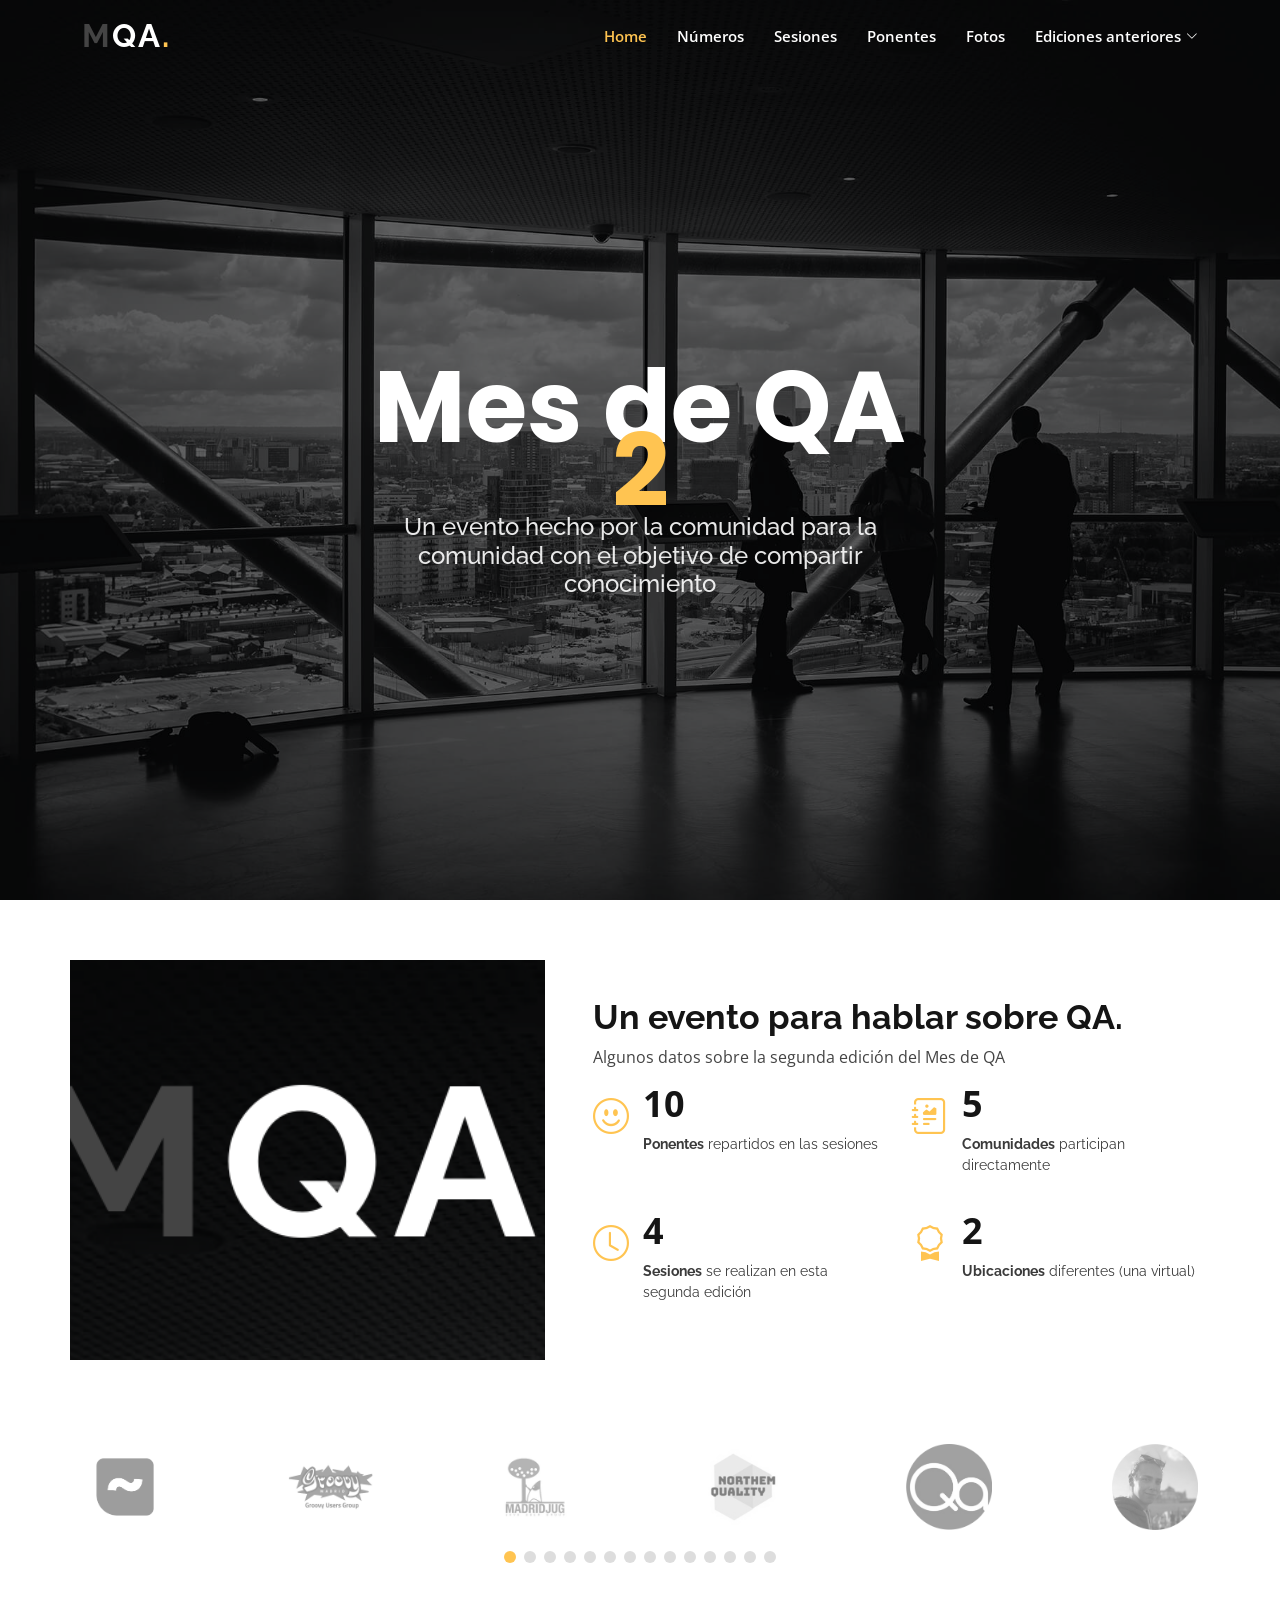
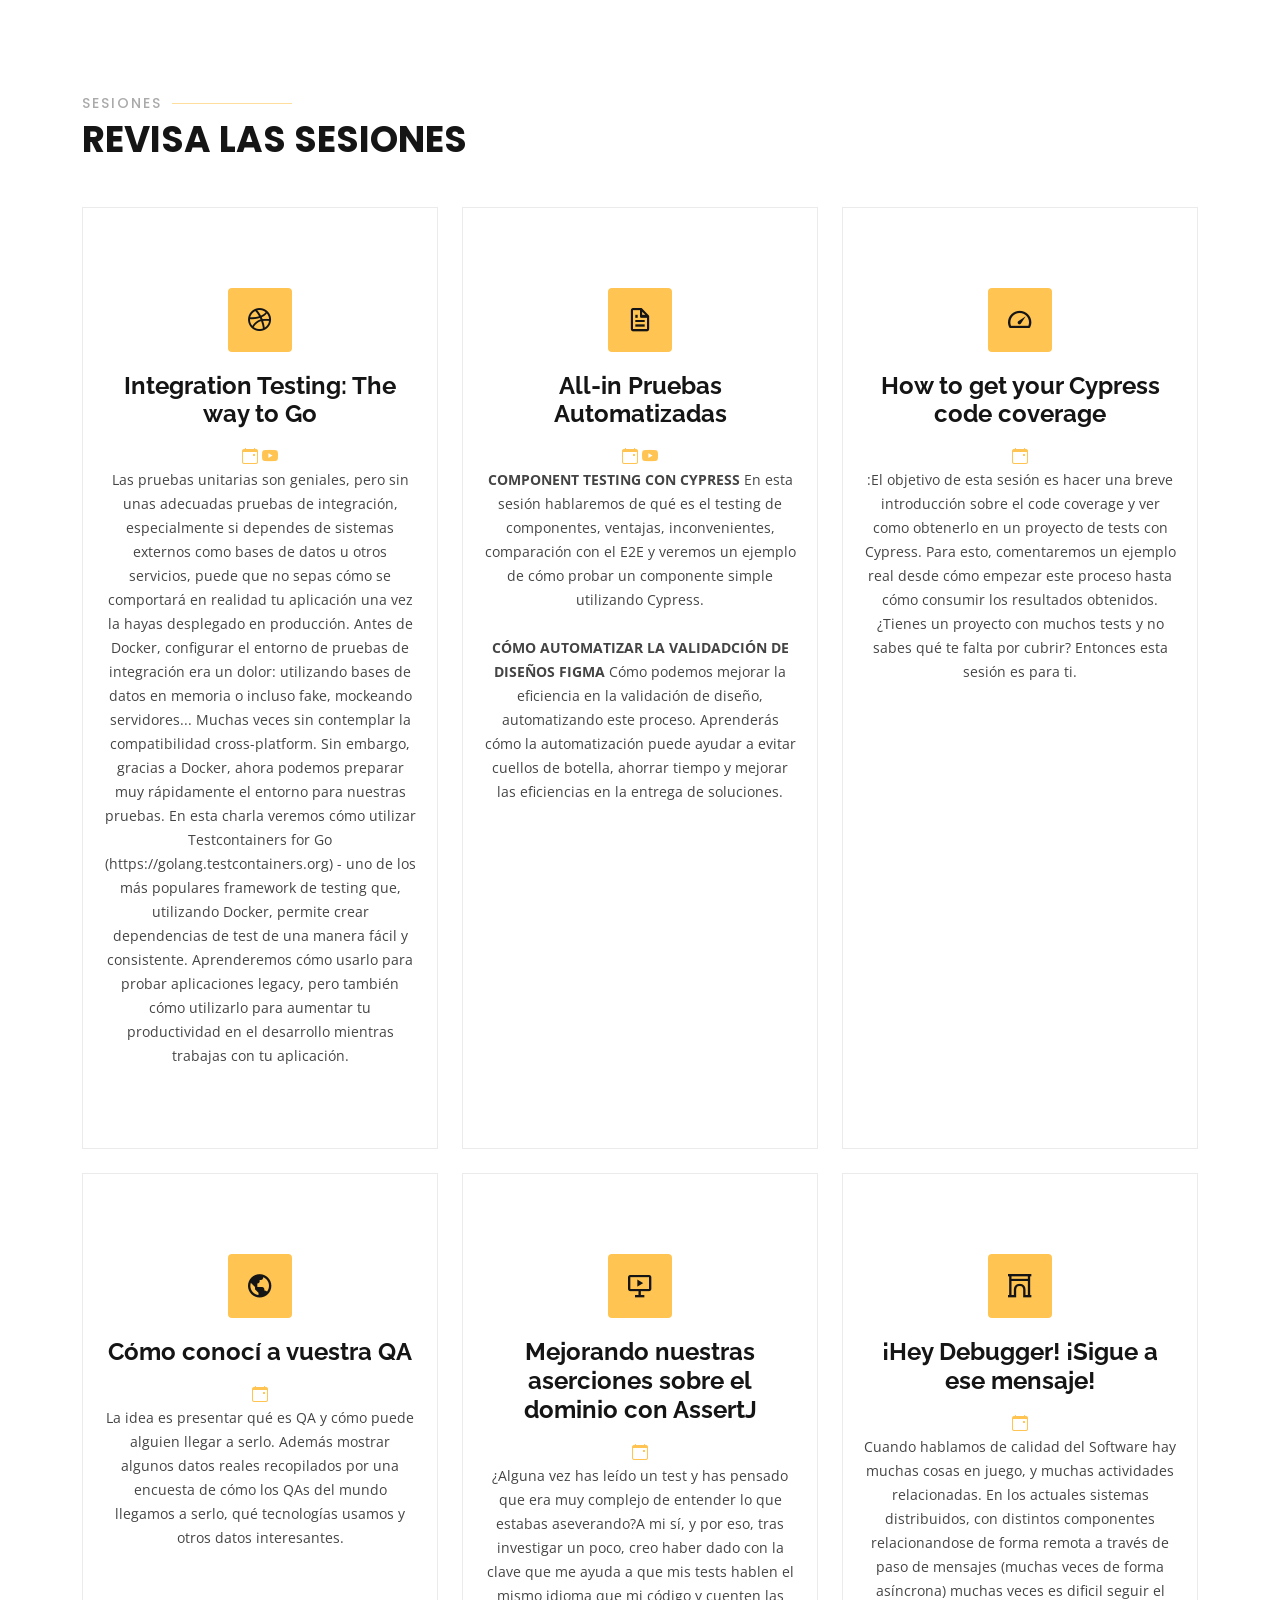
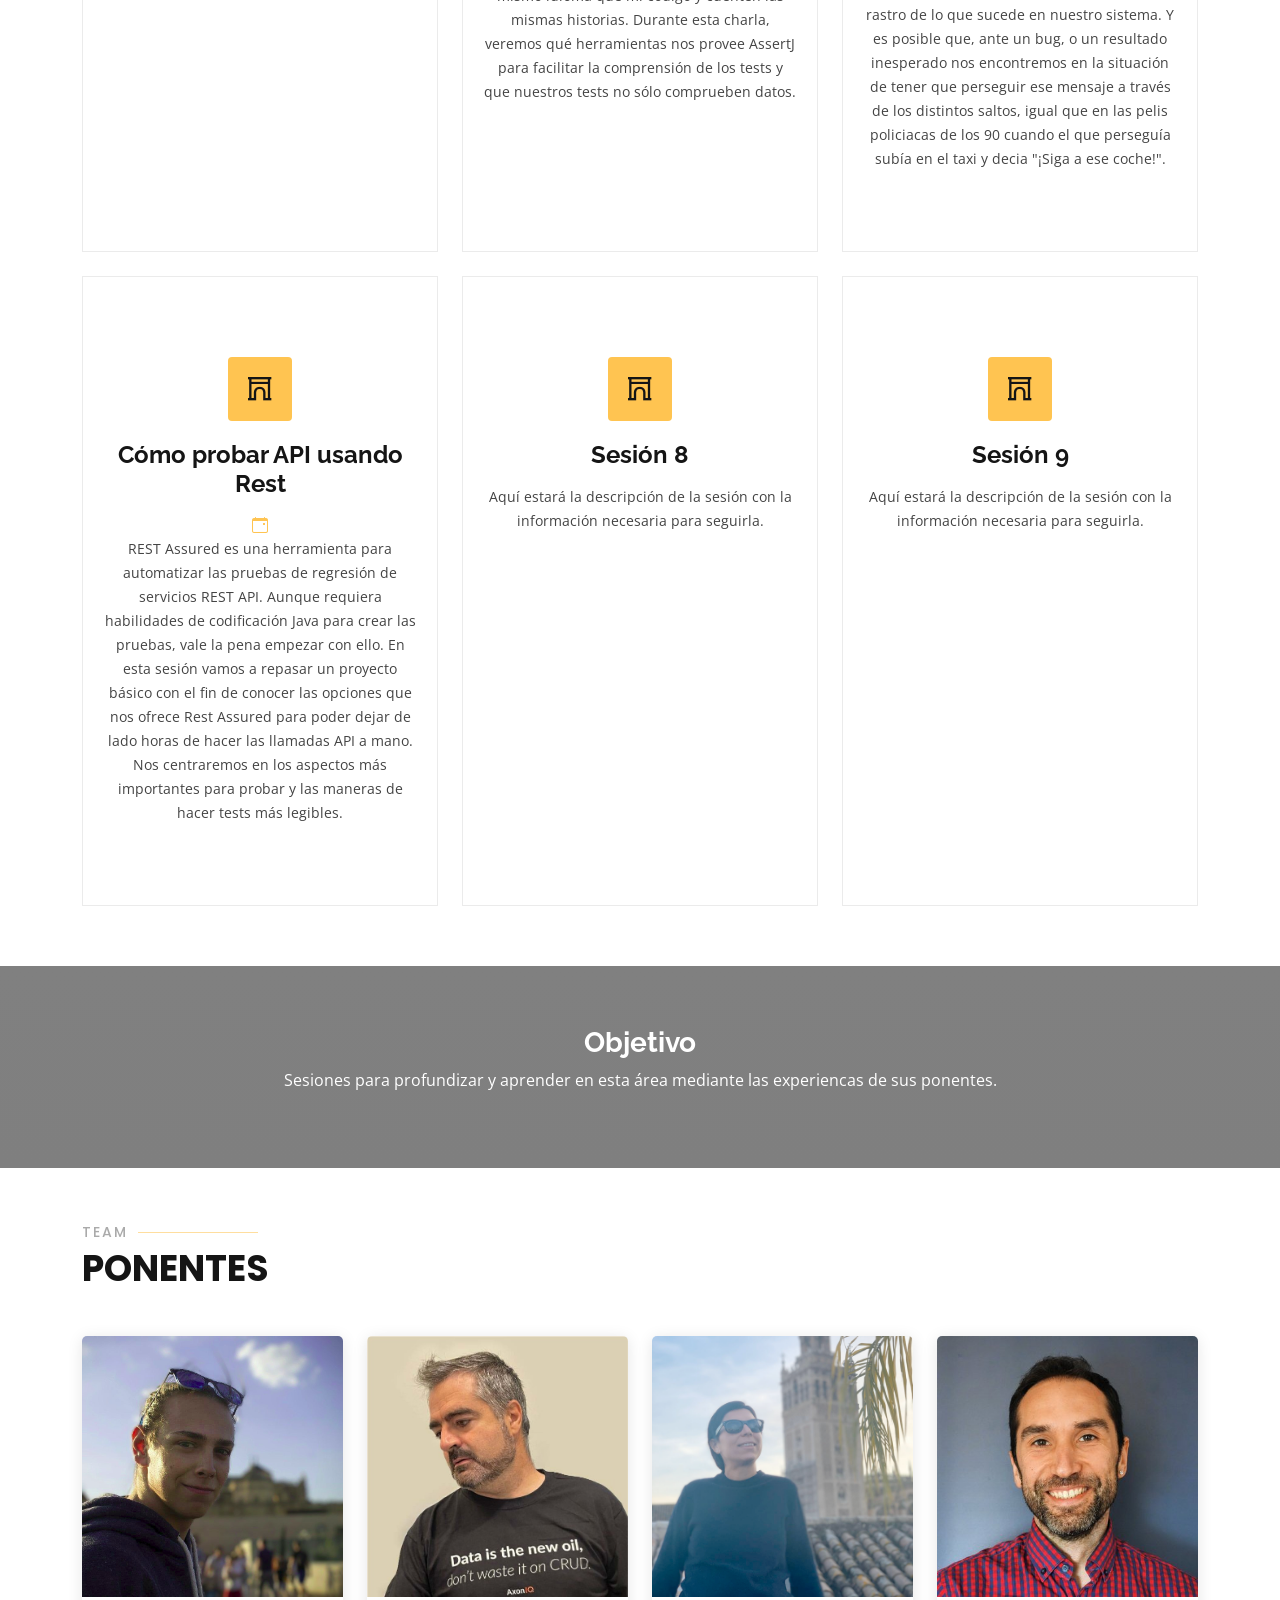
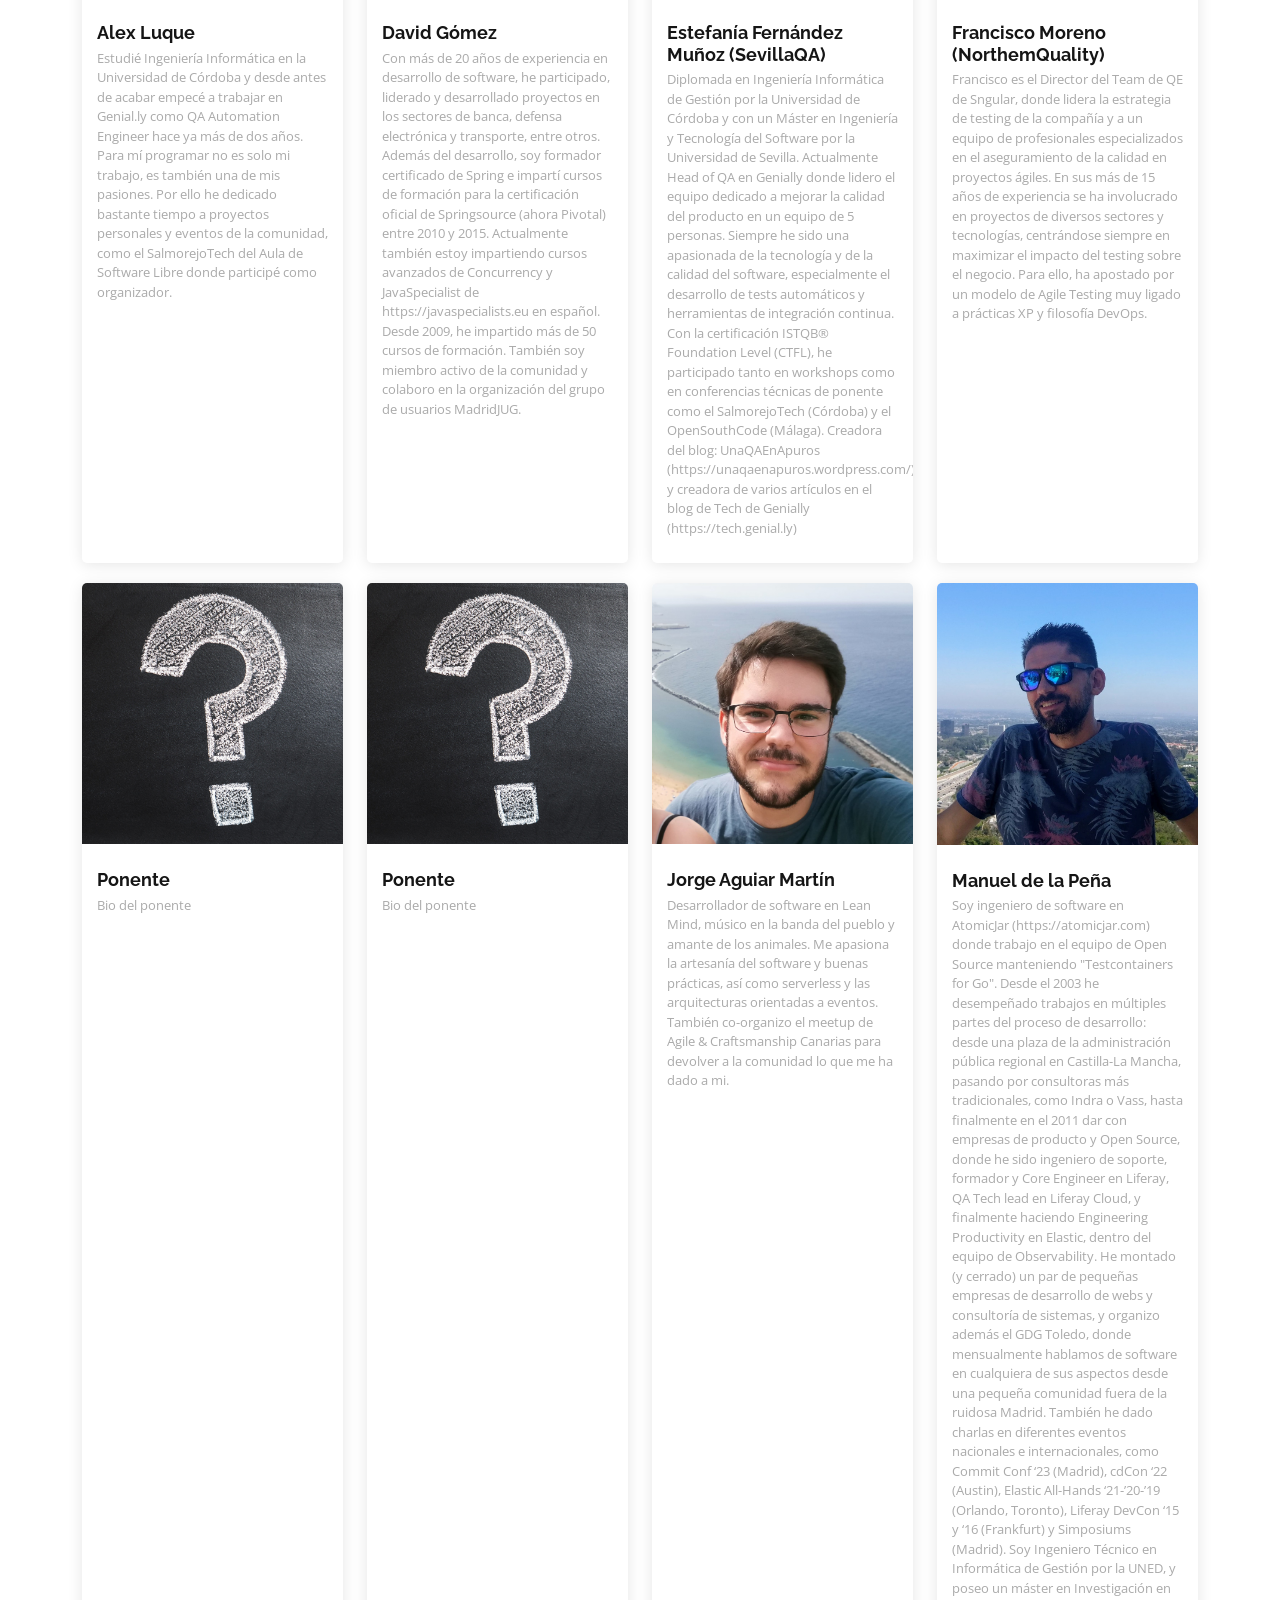
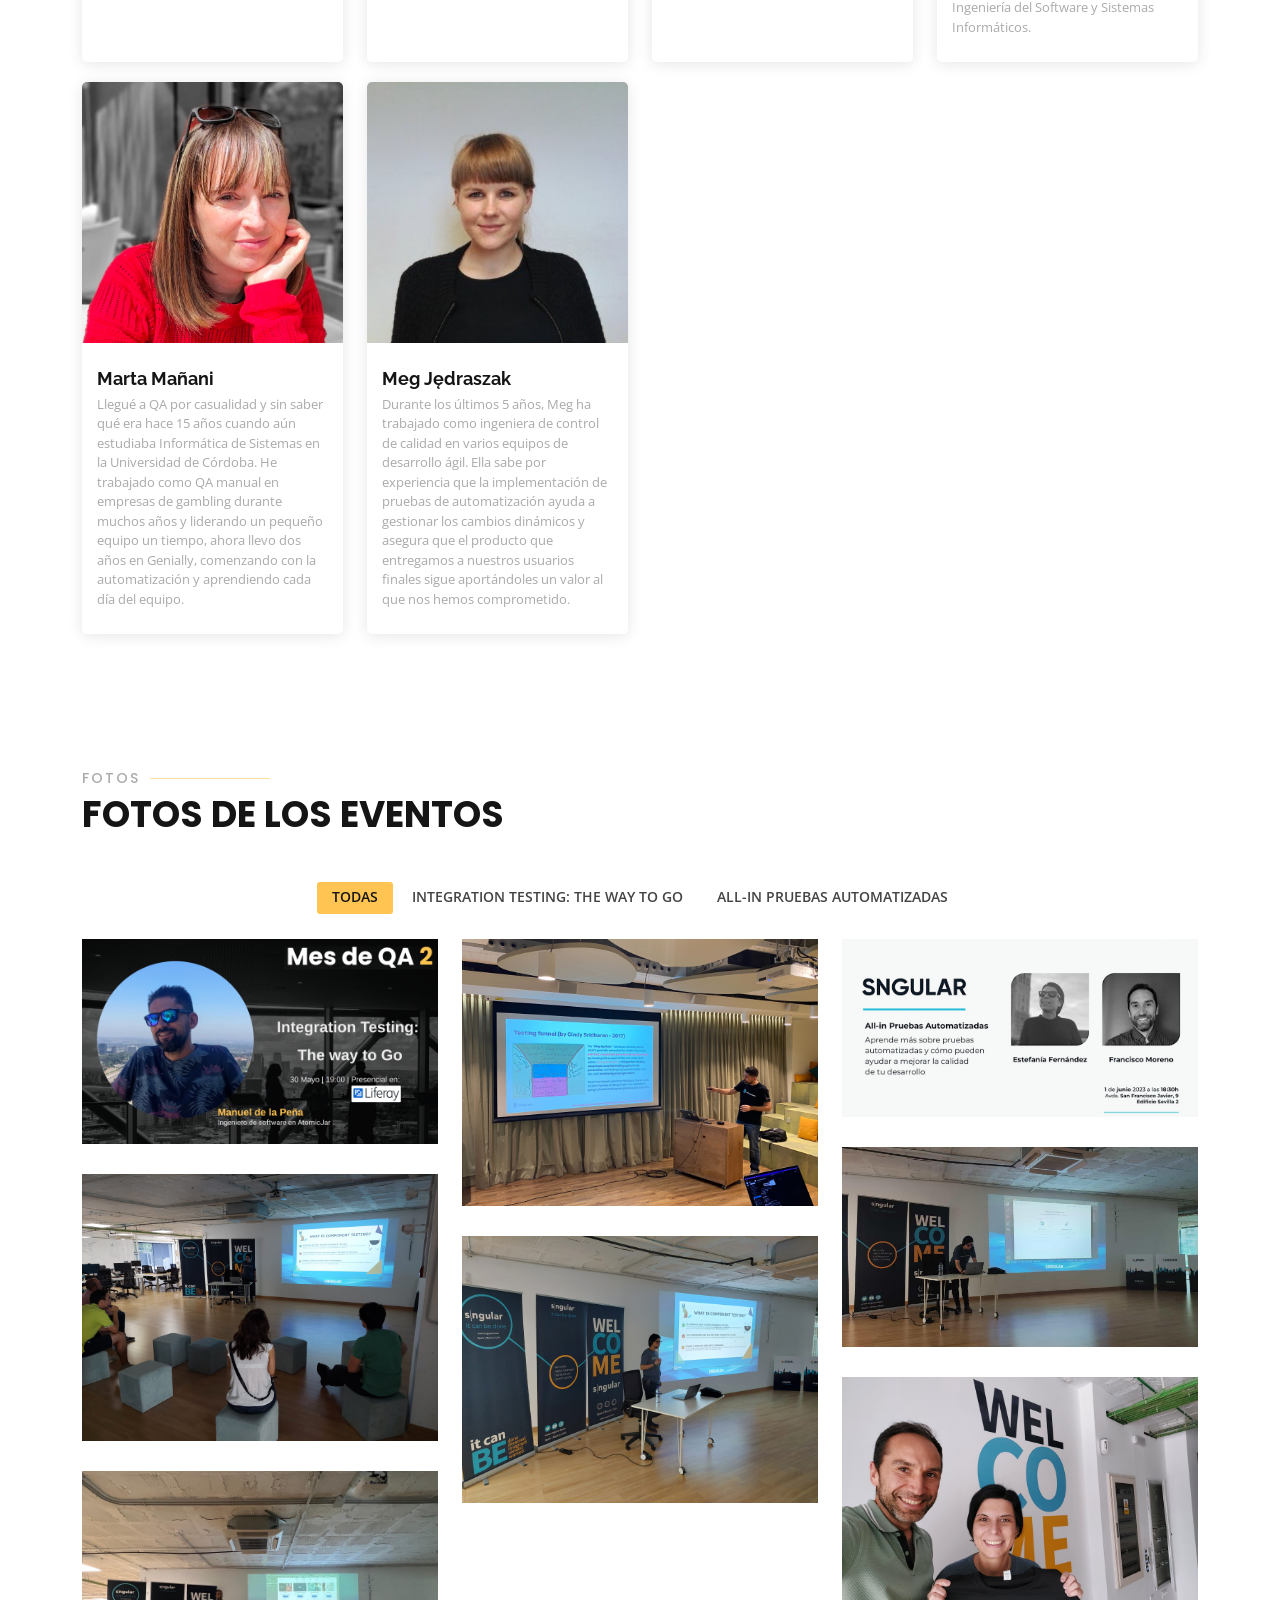
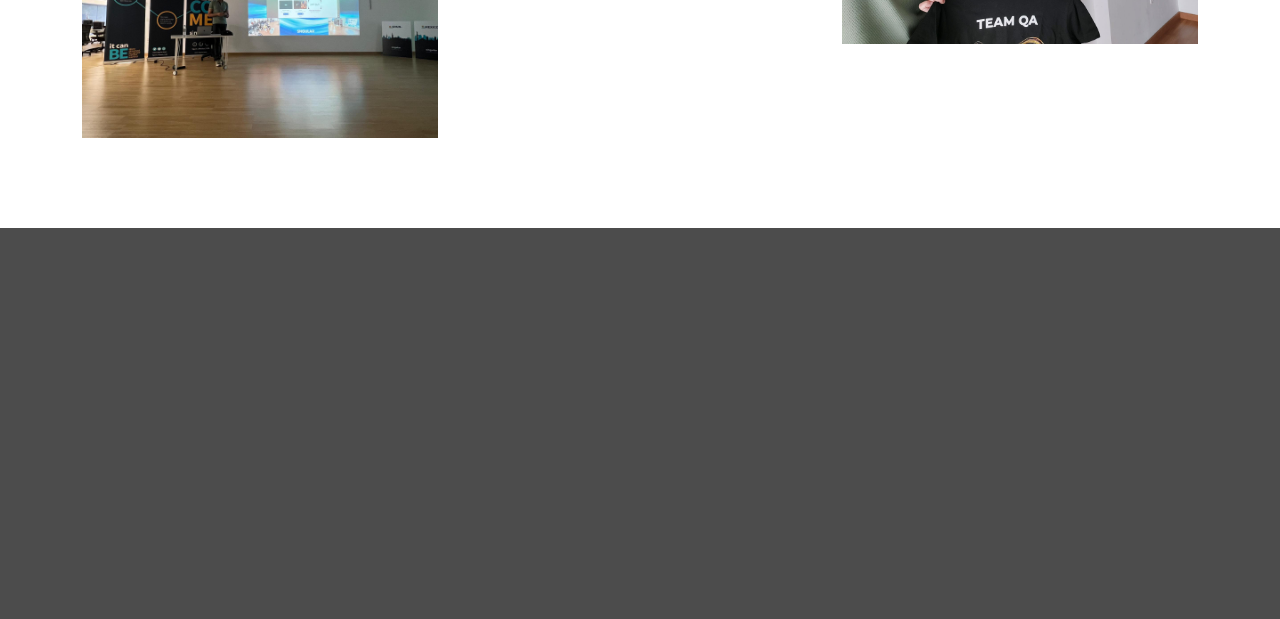
==== index.html @ ea56a0d0 "Actualizar sesión Meg" ====
<!DOCTYPE html>
<html lang="en">

<head>
  <meta charset="utf-8">
  <meta content="width=device-width, initial-scale=1.0" name="viewport">

  <title>Mes de QA - 2 edición</title>
  <meta content="" name="description">
  <meta content="" name="keywords">

  <!-- Favicons -->
  <link href="assets/img/favicon.png" rel="icon">
  <link href="assets/img/apple-touch-icon.png" rel="apple-touch-icon">

  <!-- Google Fonts -->
  <link href="https://fonts.googleapis.com/css?family=Open+Sans:300,300i,400,400i,600,600i,700,700i|Raleway:300,300i,400,400i,500,500i,600,600i,700,700i|Poppins:300,300i,400,400i,500,500i,600,600i,700,700i" rel="stylesheet">

  <!-- Vendor CSS Files -->
  <link href="assets/vendor/aos/aos.css" rel="stylesheet">
  <link href="assets/vendor/bootstrap/css/bootstrap.min.css" rel="stylesheet">
  <link href="assets/vendor/bootstrap-icons/bootstrap-icons.css" rel="stylesheet">
  <link href="assets/vendor/boxicons/css/boxicons.min.css" rel="stylesheet">
  <link href="assets/vendor/glightbox/css/glightbox.min.css" rel="stylesheet">
  <link href="assets/vendor/remixicon/remixicon.css" rel="stylesheet">
  <link href="assets/vendor/swiper/swiper-bundle.min.css" rel="stylesheet">

  <!-- Template Main CSS File -->
  <link href="assets/css/style.css" rel="stylesheet">

  <!-- =======================================================
  * Template Name: Gp
  * Updated: Mar 10 2023 with Bootstrap v5.2.3
  * Template URL: https://bootstrapmade.com/gp-free-multipurpose-html-bootstrap-template/
  * Author: BootstrapMade.com
  * License: https://bootstrapmade.com/license/
  ======================================================== -->
</head>

<body>

  <!-- ======= Header ======= -->
  <header id="header" class="fixed-top ">
    <div class="container d-flex align-items-center justify-content-lg-between">

      <h1 class="logo me-auto me-lg-0">m<a href="index.html">QA<span>.</span></a></h1>
      <!-- Uncomment below if you prefer to use an image logo -->
      <!-- <a href="index.html" class="logo me-auto me-lg-0"><img src="assets/img/logo.png" alt="" class="img-fluid"></a>-->

      <nav id="navbar" class="navbar order-last order-lg-0">
        <ul>
          <li><a class="nav-link scrollto active" href="#hero">Home</a></li>
          <li><a class="nav-link scrollto" href="#counts">Números</a></li>
          <li><a class="nav-link scrollto" href="#services">Sesiones</a></li>
          <li><a class="nav-link scrollto" href="#team">Ponentes</a></li>
          <li><a class="nav-link scrollto " href="#portfolio">Fotos</a></li>
          <li class="dropdown"><a href="#"><span>Ediciones anteriores</span> <i class="bi bi-chevron-down"></i></a>
            <ul>
              <li><a href="https://lugspain.github.io/mesdeqa/ediciones/2022/index.html">2022</a></li>
            </ul>
          </li>
        </ul>
        <i class="bi bi-list mobile-nav-toggle"></i>
      </nav><!-- .navbar -->

    </div>
  </header><!-- End Header -->

  <!-- ======= Hero Section ======= -->
  <section id="hero" class="d-flex align-items-center justify-content-center">
    <div class="container" data-aos="fade-up">

      <div class="row justify-content-center" data-aos="fade-up" data-aos-delay="150">
        <div class="col-xl-6 col-lg-8">
          <h1>Mes de QA<span> 2</span></h1>
          <h2>Un evento hecho por la comunidad para la comunidad con el objetivo de compartir conocimiento</h2>
        </div>
      </div>

    </div>
  </section><!-- End Hero -->

  <main id="main">

    <!-- ======= About Section ======= -->
   
    <!-- ======= Counts Section ======= -->
    <section id="counts" class="counts">
      <div class="container" data-aos="fade-up">

        <div class="row no-gutters">
          <div class="image col-xl-5 d-flex align-items-stretch justify-content-center justify-content-lg-start" data-aos="fade-right" data-aos-delay="100"></div>
          <div class="col-xl-7 ps-0 ps-lg-5 pe-lg-1 d-flex align-items-stretch" data-aos="fade-left" data-aos-delay="100">
            <div class="content d-flex flex-column justify-content-center">
              <h3>Un evento para hablar sobre QA.</h3>
              <p>
                Algunos datos sobre la segunda edición del Mes de QA
              </p>
              <div class="row">
                <div class="col-md-6 d-md-flex align-items-md-stretch">
                  <div class="count-box">
                    <i class="bi bi-emoji-smile"></i>
                    <span data-purecounter-start="0" data-purecounter-end="10" data-purecounter-duration="2" class="purecounter"></span>
                    <p><strong>Ponentes</strong> repartidos en las sesiones</p>
                  </div>
                </div>

                <div class="col-md-6 d-md-flex align-items-md-stretch">
                  <div class="count-box">
                    <i class="bi bi-journal-richtext"></i>
                    <span data-purecounter-start="0" data-purecounter-end="5" data-purecounter-duration="2" class="purecounter"></span>
                    <p><strong>Comunidades</strong> participan directamente</p>
                  </div>
                </div>

                <div class="col-md-6 d-md-flex align-items-md-stretch">
                  <div class="count-box">
                    <i class="bi bi-clock"></i>
                    <span data-purecounter-start="0" data-purecounter-end="9" data-purecounter-duration="4" class="purecounter"></span>
                    <p><strong>Sesiones</strong> se realizan en esta segunda edición</p>
                  </div>
                </div>

                <div class="col-md-6 d-md-flex align-items-md-stretch">
                  <div class="count-box">
                    <i class="bi bi-award"></i>
                    <span data-purecounter-start="0" data-purecounter-end="4" data-purecounter-duration="4" class="purecounter"></span>
                    <p><strong>Ubicaciones</strong> diferentes (una virtual)</p>
                  </div>
                </div>
              </div>
            </div><!-- End .content-->
          </div>
        </div>

      </div>
    </section><!-- End Counts Section -->
    
    <!-- End About Section -->

    <!-- ======= Clients Section ======= -->
    <section id="clients" class="clients">
      <div class="container" data-aos="zoom-in">

        <div class="clients-slider swiper">
          <div class="swiper-wrapper align-items-center">
            <div class="swiper-slide"><img src="assets/img/clients/LUGSpain_Icon.png" class="img-fluid" alt="LUGSpain"></div>
            <div class="swiper-slide"><img src="assets/img/clients/MadridGUG.png" class="img-fluid" alt=""></div>
            <div class="swiper-slide"><img src="assets/img/clients/MadridJUG.png" class="img-fluid" alt=""></div>
            <div class="swiper-slide"><img src="assets/img/clients/NQ.png" class="img-fluid" alt=""></div>
            <div class="swiper-slide"><img src="assets/img/clients/SevillaQA.png" class="img-fluid" alt=""></div>
            <div class="swiper-slide"><img src="assets/img/clients/Alex.png" class="img-fluid" alt=""></div>
            <div class="swiper-slide"><img src="assets/img/clients/David_gomez.png" class="img-fluid" alt=""></div>
            <div class="swiper-slide"><img src="assets/img/clients/Interrogante.png" class="img-fluid" alt=""></div>
            <div class="swiper-slide"><img src="assets/img/clients/Estefania.png" class="img-fluid" alt=""></div>
            <div class="swiper-slide"><img src="assets/img/clients/fran.png" class="img-fluid" alt=""></div>
            <div class="swiper-slide"><img src="assets/img/clients/jorge_aguiar.png" class="img-fluid" alt=""></div>
            <div class="swiper-slide"><img src="assets/img/clients/Manu2.png" class="img-fluid" alt=""></div>
            <div class="swiper-slide"><img src="assets/img/clients/Marta.png" class="img-fluid" alt=""></div>
            <div class="swiper-slide"><img src="assets/img/clients/Meg.png" class="img-fluid" alt=""></div>
          </div>
          <div class="swiper-pagination"></div>
        </div>

      </div>
    </section><!-- End Clients Section -->

    <!-- ======= Services Section ======= -->
    <section id="services" class="services">
      <div class="container" data-aos="fade-up">

        <div class="section-title">
          <h2>Sesiones</h2>
          <p>Revisa las sesiones</p>
        </div>

        <div class="row">
          <div class="col-lg-4 col-md-6 d-flex align-items-stretch" data-aos="zoom-in" data-aos-delay="100">
            <div class="icon-box">
              <div class="icon"><i class="bx bxl-dribbble"></i></div>
              <h4><a href="https://www.youtube.com/watch?v=CM7bVdmi0_0">Integration Testing: The way to Go</a></h4>
              <div >
                <a href="https://www.meetup.com/es/liferay-spain-user-group/events/293726062/"><i class="bi bi-calendar-event"></i></a>
                <a href="https://www.youtube.com/watch?v=CM7bVdmi0_0"><i class="bi bi-youtube"></i></a>
              </div>
              <p>Las pruebas unitarias son geniales, pero sin unas adecuadas pruebas de integración, especialmente si dependes de sistemas externos como bases de datos u otros servicios, puede que no sepas cómo se comportará en realidad tu aplicación una vez la hayas desplegado en producción.

                Antes de Docker, configurar el entorno de pruebas de integración era un dolor: utilizando bases de datos en memoria o incluso fake, mockeando servidores... Muchas veces sin contemplar la compatibilidad cross-platform. Sin embargo, gracias a Docker, ahora podemos preparar muy rápidamente el entorno para nuestras pruebas.
                
                En esta charla veremos cómo utilizar Testcontainers for Go (https://golang.testcontainers.org) - uno de los más populares framework de testing que, utilizando Docker, permite crear dependencias de test de una manera fácil y consistente. Aprenderemos cómo usarlo para probar aplicaciones legacy, pero también cómo utilizarlo para aumentar tu productividad en el desarrollo mientras trabajas con tu aplicación.</p>
            </div>
          </div>

          <div class="col-lg-4 col-md-6 d-flex align-items-stretch mt-4 mt-md-0" data-aos="zoom-in" data-aos-delay="200">
            <div class="icon-box">
              <div class="icon"><i class="bx bx-file"></i></div>
              <h4><a href="https://www.eventbrite.es/e/entradas-all-in-pruebas-automatizadas-638552396407">All-in Pruebas Automatizadas</a></h4>
              <div >
                <a href="https://www.eventbrite.es/e/entradas-all-in-pruebas-automatizadas-638552396407"><i class="bi bi-calendar-event"></i></a>
                <a href="https://www.youtube.com/watch?v=OK8i2ExZl-o"><i class="bi bi-youtube"></i></a>
              </div>
              <p><b>COMPONENT TESTING CON CYPRESS </b>
                En esta sesión hablaremos de qué es el testing de componentes, ventajas, inconvenientes, comparación con el E2E y veremos un ejemplo de cómo probar un componente simple utilizando Cypress. </p>
              <br>
              <p>
                <b>CÓMO AUTOMATIZAR LA VALIDADCIÓN DE DISEÑOS FIGMA</b>
                Cómo podemos mejorar la eficiencia en la validación de diseño, automatizando este proceso. Aprenderás cómo la automatización puede ayudar a evitar cuellos de botella, ahorrar tiempo y mejorar las eficiencias en la entrega de soluciones.
              </p>
            </div>
          </div>

          <div class="col-lg-4 col-md-6 d-flex align-items-stretch mt-4 mt-lg-0" data-aos="zoom-in" data-aos-delay="300">
            <div class="icon-box">
              <div class="icon"><i class="bx bx-tachometer"></i></div>
              <h4><a href="https://www.meetup.com/es/liferay-spain-user-group/events/293888676/">How to get your Cypress code coverage</a></h4>
              <div >
                <a href="https://www.meetup.com/es/liferay-spain-user-group/events/293888676/"><i class="bi bi-calendar-event"></i></a>
              </div>
              <p>:El objetivo de esta sesión es hacer una breve introducción sobre el code coverage y ver como obtenerlo en un proyecto de tests con Cypress. Para esto, comentaremos un ejemplo real desde cómo empezar este proceso hasta cómo consumir los resultados obtenidos.
                ¿Tienes un proyecto con muchos tests y no sabes qué te falta por cubrir? Entonces esta sesión es para ti.
                </p>
            </div>
          </div>

          <div class="col-lg-4 col-md-6 d-flex align-items-stretch mt-4" data-aos="zoom-in" data-aos-delay="100">
            <div class="icon-box">
              <div class="icon"><i class="bx bx-world"></i></div>
              <h4><a href="https://www.meetup.com/es/liferay-spain-user-group/events/293888854/">Cómo conocí a vuestra QA</a></h4>
              <div >
                <a href="https://www.meetup.com/es/liferay-spain-user-group/events/293888854/"><i class="bi bi-calendar-event"></i></a>
              </div>
              <p>La idea es presentar qué es QA y cómo puede alguien llegar a serlo. Además mostrar algunos datos reales recopilados por una encuesta de cómo los QAs del mundo llegamos a serlo, qué tecnologías usamos y otros datos interesantes.</p>
            </div>
          </div>

          <div class="col-lg-4 col-md-6 d-flex align-items-stretch mt-4" data-aos="zoom-in" data-aos-delay="200">
            <div class="icon-box">
              <div class="icon"><i class="bx bx-slideshow"></i></div>
              <h4><a href="https://www.meetup.com/madridjug/events/294012092/">Mejorando nuestras aserciones sobre el dominio con AssertJ</a></h4>
              <div >
                <a href="https://www.meetup.com/madridjug/events/294012092/"><i class="bi bi-calendar-event"></i></a>
              </div>
              <p>¿Alguna vez has leído un test y has pensado que era muy complejo de entender lo que estabas aseverando?A mi sí, y por eso, tras investigar un poco, creo haber dado con la clave que me ayuda a que mis tests hablen el mismo idioma que mi código y cuenten las mismas historias. Durante esta charla, veremos qué herramientas nos provee AssertJ para facilitar la comprensión de los tests y que nuestros tests no sólo comprueben datos.</p>
            </div>
          </div>

          <div class="col-lg-4 col-md-6 d-flex align-items-stretch mt-4" data-aos="zoom-in" data-aos-delay="300">
            <div class="icon-box">
              <div class="icon"><i class="bx bx-arch"></i></div>
              <h4><a href="https://www.meetup.com/es-ES/liferay-spain-user-group/events/294144111">¡Hey Debugger! ¡Sigue a ese mensaje!</a></h4>
              <div >
                <a href="https://www.meetup.com/es-ES/liferay-spain-user-group/events/294144111"><i class="bi bi-calendar-event"></i></a>
              </div>
              <p>Cuando hablamos de calidad del Software hay muchas cosas en juego, y muchas actividades relacionadas. En los actuales sistemas distribuidos, con distintos componentes relacionandose de forma remota a través de paso de mensajes (muchas veces de forma asíncrona) muchas veces es dificil seguir el rastro de lo que sucede en nuestro sistema. Y es posible que, ante un bug, o un resultado inesperado nos encontremos en la situación de tener que perseguir ese mensaje a través de los distintos saltos, igual que en las pelis policiacas de los 90 cuando el que perseguía subía en el taxi y decia "¡Siga a ese coche!".</p>
            </div>
          </div>

          <div class="col-lg-4 col-md-6 d-flex align-items-stretch mt-4" data-aos="zoom-in" data-aos-delay="300">
            <div class="icon-box">
              <div class="icon"><i class="bx bx-arch"></i></div>
              <h4><a href="https://www.meetup.com/es/liferay-spain-user-group/events/294144110/">Cómo probar API usando Rest</a></h4>
              <div >
                <a href="https://www.meetup.com/es/liferay-spain-user-group/events/294144110/"><i class="bi bi-calendar-event"></i></a>
              </div>
              <p>REST Assured es una herramienta para automatizar las pruebas de regresión de servicios REST API. Aunque requiera habilidades de codificación Java para crear las pruebas, vale la pena empezar con ello.
                En esta sesión vamos a repasar un proyecto básico con el fin de conocer las opciones que nos ofrece Rest Assured para poder dejar de lado horas de hacer las llamadas API a mano.
                Nos centraremos en los aspectos más importantes para probar y las maneras de hacer tests más legibles.
                </p>
            </div>
          </div>

          <div class="col-lg-4 col-md-6 d-flex align-items-stretch mt-4" data-aos="zoom-in" data-aos-delay="300">
            <div class="icon-box">
              <div class="icon"><i class="bx bx-arch"></i></div>
              <h4><a href="">Sesión 8</a></h4>
              <p>Aquí estará la descripción de la sesión con la información necesaria para seguirla.</p>
            </div>
          </div>

          <div class="col-lg-4 col-md-6 d-flex align-items-stretch mt-4" data-aos="zoom-in" data-aos-delay="300">
            <div class="icon-box">
              <div class="icon"><i class="bx bx-arch"></i></div>
              <h4><a href="">Sesión 9</a></h4>
              <p>Aquí estará la descripción de la sesión con la información necesaria para seguirla.</p>
            </div>
          </div>

        </div>

      </div>
    </section><!-- End Services Section -->

    <!-- ======= Cta Section ======= -->
    <section id="cta" class="cta">
      <div class="container" data-aos="zoom-in">

        <div class="text-center">
          <h3>Objetivo</h3>
          <p> Sesiones para profundizar y aprender en esta área mediante las experiencas de sus ponentes.</p>
        </div>

      </div>
    </section><!-- End Cta Section -->

    <!-- ======= Team Section ======= -->
    <section id="team" class="team">
      <div class="container" data-aos="fade-up">

        <div class="section-title">
          <h2>Team</h2>
          <p>Ponentes</p>
        </div>

        <div class="row">

          <div class="col-lg-3 col-md-6 d-flex align-items-stretch">
            <div class="member" data-aos="fade-up" data-aos-delay="100">
              <div class="member-img">
                <img src="assets/img/team/Alex.png" class="img-fluid" alt="">
                <div class="social">
                  <a href="https://twitter.com/Alex_Magnus_"><i class="bi bi-twitter"></i></a>
                  <a href="https://www.linkedin.com/in/malejandrolule/"><i class="bi bi-linkedin"></i></a>
                  <a href="https://github.com/AlexTheMagnus"><i class="bi bi-link"></i></a>
                </div>
              </div>
              <div class="member-info">
                <h4>Alex Luque</h4>
                <span>Estudié Ingeniería Informática en la Universidad de Córdoba y desde antes de acabar empecé a trabajar en Genial.ly como QA Automation Engineer hace ya más de dos años. Para mí programar no es solo mi trabajo, es también una de mis pasiones. Por ello he dedicado bastante tiempo a proyectos personales y eventos de la comunidad, como el SalmorejoTech del Aula de Software Libre donde participé como organizador.</span>
              </div>
            </div>
          </div>

          <div class="col-lg-3 col-md-6 d-flex align-items-stretch">
            <div class="member" data-aos="fade-up" data-aos-delay="200">
              <div class="member-img">
                <img src="assets/img/team/David_gomez.jpeg" class="img-fluid" alt="">
                <div class="social">
                  <a href="https://twitter.com/dgomezg"><i class="bi bi-twitter"></i></a>
                  <a href="https://www.linkedin.com/in/dgomezg/"><i class="bi bi-linkedin"></i></a>
                </div>
              </div>
              <div class="member-info">
                <h4>David Gómez</h4>
                <span>Con más de 20 años de experiencia en desarrollo de software, he participado, liderado y desarrollado proyectos en los sectores de banca, defensa electrónica y transporte, entre otros.

                  Además del desarrollo, soy formador certificado de Spring e impartí cursos de formación para la certificación oficial de Springsource (ahora Pivotal) entre 2010 y 2015. Actualmente también estoy impartiendo cursos avanzados de Concurrency y JavaSpecialist de https://javaspecialists.eu en español. Desde 2009, he impartido más de 50 cursos de formación. 
                  
                  También soy miembro activo de la comunidad y colaboro en la organización del grupo de usuarios MadridJUG.
                  </span>
              </div>
            </div>
          </div>

          <div class="col-lg-3 col-md-6 d-flex align-items-stretch">
            <div class="member" data-aos="fade-up" data-aos-delay="300">
              <div class="member-img">
                <img src="assets/img/team/Estefania.png" class="img-fluid" alt="">
                <div class="social">
                  <a href="https://github.com/estefafdez/"><i class="bi bi-github"></i></a>
                  <a href="https://twitter.com/estefafdez/"><i class="bi bi-twitter"></i></a>
                  <a href="https://www.linkedin.com/in/estefafdez/"><i class="bi bi-linkedin"></i></a>
                  <a href="https://estefafdez.github.io/"><i class="bi bi-link"></i></a>
                </div>
              </div>
              <div class="member-info">
                <h4>Estefanía Fernández Muñoz (SevillaQA)</h4>
                <span>Diplomada en Ingeniería Informática de Gestión por la Universidad de Córdoba y con un Máster en Ingeniería y Tecnología del Software por la Universidad de Sevilla. Actualmente Head of QA en Genially donde lidero el equipo dedicado a mejorar la calidad del producto en un equipo de 5 personas. Siempre he sido una apasionada de la tecnología y de la calidad del software, especialmente el desarrollo de tests automáticos y herramientas de integración continua. Con la certificación ISTQB® Foundation Level (CTFL), he participado tanto en workshops como en conferencias técnicas de ponente como el SalmorejoTech (Córdoba) y el OpenSouthCode (Málaga). Creadora del blog: UnaQAEnApuros (https://unaqaenapuros.wordpress.com/) y creadora de varios artículos en el blog de Tech de Genially (https://tech.genial.ly)
                </span>
              </div>
            </div>
          </div>

          <div class="col-lg-3 col-md-6 d-flex align-items-stretch">
            <div class="member" data-aos="fade-up" data-aos-delay="400">
              <div class="member-img">
                <img src="assets/img/team/fran.jpg" class="img-fluid" alt="">
                <div class="social">
                  <a href="https://twitter.com/morvader"><i class="bi bi-twitter"></i></a>
                  <a href="https://www.linkedin.com/in/franciscomorenosanz/"><i class="bi bi-linkedin"></i></a>
                </div>
              </div>
              <div class="member-info">
                <h4>Francisco Moreno (NorthemQuality)</h4>
                <span>Francisco es el Director del Team de QE de Sngular, donde lidera la estrategia de testing de la compañía y a un equipo de profesionales especializados en el aseguramiento de la calidad en proyectos ágiles.

                  En sus más de 15 años de experiencia se ha involucrado en proyectos de diversos sectores y tecnologías, centrándose siempre en maximizar el impacto del testing sobre el negocio. Para ello, ha apostado por un modelo de Agile Testing muy ligado a prácticas XP y filosofía DevOps.
                  </span>
              </div>
            </div>
          </div>

        </div>


        <div class="row">

          <div class="col-lg-3 col-md-6 d-flex align-items-stretch">
            <div class="member" data-aos="fade-up" data-aos-delay="100">
              <div class="member-img">
                <img src="assets/img/team/Interrogante.jpg" class="img-fluid" alt="">
                <div class="social">

                </div>
              </div>
              <div class="member-info">
                <h4>Ponente</h4>
                <span>Bio del ponente</span>
              </div>
            </div>
          </div>

          <div class="col-lg-3 col-md-6 d-flex align-items-stretch">
            <div class="member" data-aos="fade-up" data-aos-delay="200">
              <div class="member-img">
                <img src="assets/img/team/Interrogante.jpg" class="img-fluid" alt="">
                <div class="social">

                </div>
              </div>
              <div class="member-info">
                <h4>Ponente</h4>
                <span>Bio del ponente</span>
              </div>
            </div>
          </div>

          <div class="col-lg-3 col-md-6 d-flex align-items-stretch">
            <div class="member" data-aos="fade-up" data-aos-delay="300">
              <div class="member-img">
                <img src="assets/img/team/jorge_aguiar.jpg" class="img-fluid" alt="">
                <div class="social">
                  <div class="social">
                    <a href="https://twitter.com/jotamusik"><i class="bi bi-twitter"></i></a>
                    <a href="https://www.linkedin.com/in/jorge-aguiar-martin/"><i class="bi bi-linkedin"></i></a>
                  </div>
                </div>
              </div>
              <div class="member-info">
                <h4>Jorge Aguiar Martín</h4>
                <span>Desarrollador de software en Lean Mind, músico en la banda del pueblo y amante de los animales. Me apasiona la artesanía del software y buenas prácticas, así como serverless y las arquitecturas orientadas a eventos. También co-organizo el meetup de Agile & Craftsmanship Canarias para devolver a la comunidad lo que me ha dado a mi.</span>
              </div>
            </div>
          </div>

          <div class="col-lg-3 col-md-6 d-flex align-items-stretch">
            <div class="member" data-aos="fade-up" data-aos-delay="100">
              <div class="member-img">
                <img src="assets/img/team/Manu2.jpg" class="img-fluid" alt="">
                <div class="social">
                  <a href="https://twitter.com/mdelapenya"><i class="bi bi-twitter"></i></a>
                  <a href="https://www.linkedin.com/in/mdelapenya/"><i class="bi bi-linkedin"></i></a>
                </div>
              </div>
              <div class="member-info">
                <h4>Manuel de la Peña</h4>
                <span>Soy ingeniero de software en AtomicJar (https://atomicjar.com) donde trabajo en el equipo de Open Source manteniendo "Testcontainers for Go". Desde el 2003 he desempeñado trabajos en múltiples partes del proceso de desarrollo: desde una plaza de la administración pública regional en Castilla-La Mancha, pasando por consultoras más tradicionales, como Indra o Vass, hasta finalmente en el 2011 dar con empresas de producto y Open Source, donde he sido ingeniero de soporte, formador y Core Engineer en Liferay, QA Tech lead en Liferay Cloud, y finalmente haciendo Engineering Productivity en Elastic, dentro del equipo de Observability.
                  He montado (y cerrado) un par de pequeñas empresas de desarrollo de webs y consultoría de sistemas, y organizo además el GDG Toledo, donde mensualmente hablamos de software en cualquiera de sus aspectos desde una pequeña comunidad fuera de la ruidosa Madrid. También he dado charlas en diferentes eventos nacionales e internacionales, como Commit Conf ‘23 (Madrid), cdCon ‘22 (Austin), Elastic All-Hands ‘21-’20-’19 (Orlando, Toronto),  Liferay DevCon ‘15 y ‘16 (Frankfurt) y Simposiums (Madrid).
                  Soy Ingeniero Técnico en Informática de Gestión por la UNED, y poseo un máster en Investigación en Ingeniería del Software y Sistemas Informáticos.
                  </span>
              </div>
            </div>
          </div>

        </div>

        <div class="row">

          
          <div class="col-lg-3 col-md-6 d-flex align-items-stretch">
            <div class="member" data-aos="fade-up" data-aos-delay="400">
              <div class="member-img">
                <img src="assets/img/team/marta.png" class="img-fluid" alt="">
                <div class="social">
                  <a href="https://twitter.com/martamacfly"><i class="bi bi-twitter"></i></a>
                  <a href="https://www.linkedin.com/in/martamagnani/"><i class="bi bi-linkedin"></i></a>
                </div>
              </div>
              <div class="member-info">
                <h4>Marta Mañani</h4>
                <span>Llegué a QA por casualidad y sin saber qué era hace 15 años cuando aún estudiaba Informática de Sistemas en la Universidad de Córdoba. He trabajado como QA manual en empresas de gambling durante muchos años y liderando un pequeño equipo un tiempo, ahora llevo dos años en Genially, comenzando con la automatización y aprendiendo cada día del equipo.</span>
              </div>
            </div>
          </div>

          <div class="col-lg-3 col-md-6 d-flex align-items-stretch">
            <div class="member" data-aos="fade-up" data-aos-delay="400">
              <div class="member-img">
                <img src="assets/img/team/Meg.jpeg" class="img-fluid" alt="">
                <div class="social">
                  <a href="https://es.linkedin.com/in/jedraszak"><i class="bi bi-linkedin"></i></a>
                </div>
              </div>
              <div class="member-info">
                <h4>Meg Jędraszak</h4>
                <span>Durante los últimos 5 años, Meg ha trabajado como ingeniera de control de calidad en varios equipos de desarrollo ágil. Ella sabe por experiencia que la implementación de pruebas de automatización ayuda a gestionar los cambios dinámicos y asegura que el producto que entregamos a nuestros usuarios finales sigue aportándoles un valor al que nos hemos comprometido.</span>
              </div>
            </div>
          </div>

        </div>

      </div>
    </section><!-- End Team Section -->


    <!-- ======= Portfolio Section ======= -->
    <section id="portfolio" class="portfolio">
      <div class="container" data-aos="fade-up">

        <div class="section-title">
          <h2>Fotos</h2>
          <p>Fotos de los eventos</p>
        </div>

        <div class="row" data-aos="fade-up" data-aos-delay="100">
          <div class="col-lg-12 d-flex justify-content-center">
            <ul id="portfolio-flters">
              <li data-filter="*" class="filter-active">Todas</li>
              <li data-filter=".filter-sesion1">Integration Testing: The way to Go</li>
              <li data-filter=".filter-sesion2">All-in Pruebas Automatizadas</li>


            </ul>
          </div>
        </div>

        <div class="row portfolio-container" data-aos="fade-up" data-aos-delay="200">

          <div class="col-lg-4 col-md-6 portfolio-item filter-sesion1">
            <div class="portfolio-wrap">
              <img src="assets/img/portfolio/00-Cartel_Manu.png" class="img-fluid" alt="Portada sesión Mauel de la Peña">
              <div class="portfolio-info">
                <h4>Sesión 1</h4>
                <p>Integration Testing: The way to Go</p>
                <div class="portfolio-links">
                  <a href="assets/img/portfolio/00-Cartel_Manu.png" data-gallery="portfolioGallery" class="portfolio-lightbox" title="Portada Integration Testing: The way to Go"><i class="bx bx-plus"></i></a>
                </div>
              </div>
            </div>
          </div>

          <div class="col-lg-4 col-md-6 portfolio-item filter-sesion1">
            <div class="portfolio-wrap">
              <img src="assets/img/portfolio/00_Manu1.jpg" class="img-fluid" alt="Sesión Mauel de la Peña">
              <div class="portfolio-info">
                <h4>Sesión 1</h4>
                <p>Integration Testing: The way to Go</p>
                <div class="portfolio-links">
                  <a href="assets/img/portfolio/00_Manu1.jpg" data-gallery="portfolioGallery" class="portfolio-lightbox" title="Sesión Integration Testing: The way to Go. Manu de la Peña"><i class="bx bx-plus"></i></a>
                </div>
              </div>
            </div>
          </div>

          <div class="col-lg-4 col-md-6 portfolio-item filter-sesion2">
            <div class="portfolio-wrap">
              <img src="assets/img/portfolio/01_Cartel_Estefania_Fran.png" class="img-fluid" alt="Sesión All-in Pruebas Automatizadas">
              <div class="portfolio-info">
                <h4>Sesión 2</h4>
                <p>All-in Pruebas Automatizadas</p>
                <div class="portfolio-links">
                  <a href="assets/img/portfolio/01_Cartel_Estefania_Fran.png" data-gallery="portfolioGallery" class="portfolio-lightbox" title="Portada All-in Pruebas Automatizadas"><i class="bx bx-plus"></i></a>
                </div>
              </div>
            </div>
          </div>

          <div class="col-lg-4 col-md-6 portfolio-item filter-sesion2">
            <div class="portfolio-wrap">
              <img src="assets/img/portfolio/01_Estefania.jpeg" class="img-fluid" alt="Sesión All-in Pruebas Automatizadas">
              <div class="portfolio-info">
                <h4>Sesión 2</h4>
                <p>All-in Pruebas Automatizadas</p>
                <div class="portfolio-links">
                  <a href="assets/img/portfolio/01_Estefania.jpeg" data-gallery="portfolioGallery" class="portfolio-lightbox" title="Sesión Component Testing con Cypress. Estefanía Fernández Muñóz"><i class="bx bx-plus"></i></a>
                </div>
              </div>
            </div>
          </div>

          <div class="col-lg-4 col-md-6 portfolio-item filter-sesion2">
            <div class="portfolio-wrap">
              <img src="assets/img/portfolio/01_Estefania_1.jpeg" class="img-fluid" alt="Sesión All-in Pruebas Automatizadas">
              <div class="portfolio-info">
                <h4>Sesión 2</h4>
                <p>All-in Pruebas Automatizadas</p>
                <div class="portfolio-links">
                  <a href="assets/img/portfolio/01_Estefania_1.jpeg" data-gallery="portfolioGallery" class="portfolio-lightbox" title="Sesión Component Testing con Cypress. Estefanía Fernández Muñóz"><i class="bx bx-plus"></i></a>
                </div>
              </div>
            </div>
          </div>

          <div class="col-lg-4 col-md-6 portfolio-item filter-sesion2">
            <div class="portfolio-wrap">
              <img src="assets/img/portfolio/01_Estefania_2.jpeg" class="img-fluid" alt="Sesión All-in Pruebas Automatizadas">
              <div class="portfolio-info">
                <h4>Sesión 2</h4>
                <p>All-in Pruebas Automatizadas</p>
                <div class="portfolio-links">
                  <a href="assets/img/portfolio/01_Estefania_2.jpeg" data-gallery="portfolioGallery" class="portfolio-lightbox" title="Sesión Component Testing con Cypress. Estefanía Fernández Muñóz"><i class="bx bx-plus"></i></a>
                </div>
              </div>
            </div>
          </div>

          <div class="col-lg-4 col-md-6 portfolio-item filter-sesion2">
            <div class="portfolio-wrap">
              <img src="assets/img/portfolio/01_Estefania_Fran.jpeg" class="img-fluid" alt="Sesión All-in Pruebas Automatizadas">
              <div class="portfolio-info">
                <h4>Sesión 2</h4>
                <p>All-in Pruebas Automatizadas</p>
                <div class="portfolio-links">
                  <a href="assets/img/portfolio/01_Estefania_Fran.jpeg" data-gallery="portfolioGallery" class="portfolio-lightbox" title="Foto de los ponentes, Estefanía Fernández Muñóz y Francisco Moreno"><i class="bx bx-plus"></i></a>
                </div>
              </div>
            </div>
          </div>

          <div class="col-lg-4 col-md-6 portfolio-item filter-sesion2">
            <div class="portfolio-wrap">
              <img src="assets/img/portfolio/01_Fran.jpeg" class="img-fluid" alt="Sesión All-in Pruebas Automatizadas">
              <div class="portfolio-info">
                <h4>Sesión 2</h4>
                <p>All-in Pruebas Automatizadas</p>
                <div class="portfolio-links">
                  <a href="assets/img/portfolio/01_Fran.jpeg" data-gallery="portfolioGallery" class="portfolio-lightbox" title="Sesión Cómo automatizar la validación de diseño Figma. Francisco Moreno"><i class="bx bx-plus"></i></a>
                </div>
              </div>
            </div>
          </div>

          </div>
<!--
          <div class="col-lg-4 col-md-6 portfolio-item filter-web">
            <div class="portfolio-wrap">
              <img src="assets/img/portfolio/portfolio-2.jpg" class="img-fluid" alt="">
              <div class="portfolio-info">
                <h4>Web 3</h4>
                <p>Web</p>
                <div class="portfolio-links">
                  <a href="assets/img/portfolio/portfolio-2.jpg" data-gallery="portfolioGallery" class="portfolio-lightbox" title="Web 3"><i class="bx bx-plus"></i></a>
                  <a href="portfolio-details.html" title="More Details"><i class="bx bx-link"></i></a>
                </div>
              </div>
            </div>
          </div>

          <div class="col-lg-4 col-md-6 portfolio-item filter-app">
            <div class="portfolio-wrap">
              <img src="assets/img/portfolio/portfolio-3.jpg" class="img-fluid" alt="">
              <div class="portfolio-info">
                <h4>App 2</h4>
                <p>App</p>
                <div class="portfolio-links">
                  <a href="assets/img/portfolio/portfolio-3.jpg" data-gallery="portfolioGallery" class="portfolio-lightbox" title="App 2"><i class="bx bx-plus"></i></a>
                  <a href="portfolio-details.html" title="More Details"><i class="bx bx-link"></i></a>
                </div>
              </div>
            </div>
          </div>

          <div class="col-lg-4 col-md-6 portfolio-item filter-card">
            <div class="portfolio-wrap">
              <img src="assets/img/portfolio/portfolio-4.jpg" class="img-fluid" alt="">
              <div class="portfolio-info">
                <h4>Card 2</h4>
                <p>Card</p>
                <div class="portfolio-links">
                  <a href="assets/img/portfolio/portfolio-4.jpg" data-gallery="portfolioGallery" class="portfolio-lightbox" title="Card 2"><i class="bx bx-plus"></i></a>
                  <a href="portfolio-details.html" title="More Details"><i class="bx bx-link"></i></a>
                </div>
              </div>
            </div>
          </div>

          <div class="col-lg-4 col-md-6 portfolio-item filter-sesion4">
            <div class="portfolio-wrap">
              <img src="assets/img/portfolio/portfolio-5.jpg" class="img-fluid" alt="">
              <div class="portfolio-info">
                <h4>Web 2</h4>
                <p>Web</p>
                <div class="portfolio-links">
                  <a href="assets/img/portfolio/portfolio-5.jpg" data-gallery="portfolioGallery" class="portfolio-lightbox" title="Web 2"><i class="bx bx-plus"></i></a>
                  <a href="portfolio-details.html" title="More Details"><i class="bx bx-link"></i></a>
                </div>
              </div>
            </div>
          </div>

          <div class="col-lg-4 col-md-6 portfolio-item filter-app">
            <div class="portfolio-wrap">
              <img src="assets/img/portfolio/portfolio-6.jpg" class="img-fluid" alt="">
              <div class="portfolio-info">
                <h4>App 3</h4>
                <p>App</p>
                <div class="portfolio-links">
                  <a href="assets/img/portfolio/portfolio-6.jpg" data-gallery="portfolioGallery" class="portfolio-lightbox" title="App 3"><i class="bx bx-plus"></i></a>
                  <a href="portfolio-details.html" title="More Details"><i class="bx bx-link"></i></a>
                </div>
              </div>
            </div>
          </div>

          <div class="col-lg-4 col-md-6 portfolio-item filter-card">
            <div class="portfolio-wrap">
              <img src="assets/img/portfolio/portfolio-7.jpg" class="img-fluid" alt="">
              <div class="portfolio-info">
                <h4>Card 1</h4>
                <p>Card</p>
                <div class="portfolio-links">
                  <a href="assets/img/portfolio/portfolio-7.jpg" data-gallery="portfolioGallery" class="portfolio-lightbox" title="Card 1"><i class="bx bx-plus"></i></a>
                  <a href="portfolio-details.html" title="More Details"><i class="bx bx-link"></i></a>
                </div>
              </div>
            </div>
          </div>

          <div class="col-lg-4 col-md-6 portfolio-item filter-card">
            <div class="portfolio-wrap">
              <img src="assets/img/portfolio/portfolio-8.jpg" class="img-fluid" alt="">
              <div class="portfolio-info">
                <h4>Card 3</h4>
                <p>Card</p>
                <div class="portfolio-links">
                  <a href="assets/img/portfolio/portfolio-8.jpg" data-gallery="portfolioGallery" class="portfolio-lightbox" title="Card 3"><i class="bx bx-plus"></i></a>
                  <a href="portfolio-details.html" title="More Details"><i class="bx bx-link"></i></a>
                </div>
              </div>
            </div>
          </div>

          <div class="col-lg-4 col-md-6 portfolio-item filter-web">
            <div class="portfolio-wrap">
              <img src="assets/img/portfolio/portfolio-9.jpg" class="img-fluid" alt="">
              <div class="portfolio-info">
                <h4>Web 3</h4>
                <p>Web</p>
                <div class="portfolio-links">
                  <a href="assets/img/portfolio/portfolio-9.jpg" data-gallery="portfolioGallery" class="portfolio-lightbox" title="Web 3"><i class="bx bx-plus"></i></a>
                  <a href="portfolio-details.html" title="More Details"><i class="bx bx-link"></i></a>
                </div>
              </div>
            </div>
          </div>
-->
        </div>

      </div>
    </section><!-- End Portfolio Section -->



    <!-- ======= Testimonials Section ======= -->
    <section id="testimonials" class="testimonials">
      <div class="container" data-aos="zoom-in">

        <div class="testimonials-slider swiper" data-aos="fade-up" data-aos-delay="100">
          <div class="swiper-wrapper">

            <div class="swiper-slide">
              <div class="testimonial-item">
                <img src="assets/img/clients/LUGSpain_Icon.png" class="testimonial-img" alt="">
                <h3>LUGSpain</h3>
                <div class="social">
                  <a href="https://twitter.com/LUGSpain"><i class="bi bi-twitter"></i></a>
                  <a href="https://www.linkedin.com/in/lugspain/"><i class="bi bi-linkedin"></i></a>
                </div>
              </div>
            </div>
            <div class="swiper-slide">
              <div class="testimonial-item">
                <img src="assets/img/clients/MadridGUG.png" class="testimonial-img" alt="">
                <h3>MadridGUG</h3>
                <div class="social">
                  <a href="https://twitter.com/MadridGUG"><i class="bi bi-twitter"></i></a>
                  <a href="https://www.madridgug.com/"><i class="bi bi-link"></i></a>
                </div>
              </div>
            </div>

            <div class="swiper-slide">
              <div class="testimonial-item">
                <img src="assets/img/clients/MadridJUG.png" class="testimonial-img" alt="">
                <h3>MadridJUG</h3>
                <div class="social">
                  <a href="https://twitter.com/MadridJUG"><i class="bi bi-twitter"></i></a>
                  <a href="https://www.meetup.com/es-ES/madridjug/"><i class="bi bi-link"></i></a>
                </div>
              </div>
            </div>

            <div class="swiper-slide">
              <div class="testimonial-item">
                <img src="assets/img/clients/NQ.png" class="testimonial-img" alt="">
                <h3>NorthemQuality</h3>
                <div class="social">
                  <a href="https://twitter.com/NorthemQuality"><i class="bi bi-twitter"></i></a>
                  <a href="https://northemquality.github.io/"><i class="bi bi-link"></i></a>
                </div>
              </div>
            </div>

            <div class="swiper-slide">
              <div class="testimonial-item">
                <img src="assets/img/clients/SevillaQA.png" class="testimonial-img" alt="">
                <h3>SevillaQA</h3>
                <div class="social">
                  <a href="https://twitter.com/sevillaqa/"><i class="bi bi-twitter"></i></a>
                  <a href="https://twitter.com/sevillaqa/"><i class="bi bi-link"></i></a>
                </div>
              </div>
            </div>

 
          </div>
          <div class="swiper-pagination"></div>
        </div>
-->
      </div>
    </section><!-- End Testimonials Section -->



  <div id="preloader"></div>
  <a href="#" class="back-to-top d-flex align-items-center justify-content-center"><i class="bi bi-arrow-up-short"></i></a>

  <!-- Vendor JS Files -->
  <script src="assets/vendor/purecounter/purecounter_vanilla.js"></script>
  <script src="assets/vendor/aos/aos.js"></script>
  <script src="assets/vendor/bootstrap/js/bootstrap.bundle.min.js"></script>
  <script src="assets/vendor/glightbox/js/glightbox.min.js"></script>
  <script src="assets/vendor/isotope-layout/isotope.pkgd.min.js"></script>
  <script src="assets/vendor/swiper/swiper-bundle.min.js"></script>
  <script src="assets/vendor/php-email-form/validate.js"></script>

  <!-- Template Main JS File -->
  <script src="assets/js/main.js"></script>

</body>

</html>
---- assets/css/style.css ----
/**
* Template Name: Gp
* Updated: Mar 10 2023 with Bootstrap v5.2.3
* Template URL: https://bootstrapmade.com/gp-free-multipurpose-html-bootstrap-template/
* Author: BootstrapMade.com
* License: https://bootstrapmade.com/license/
*/

/*--------------------------------------------------------------
# General
--------------------------------------------------------------*/
body {
  font-family: "Open Sans", sans-serif;
  color: #444444;
}

a {
  color: #ffc451;
  text-decoration: none;
}

a:hover {
  color: #ffd584;
  text-decoration: none;
}

h1,
h2,
h3,
h4,
h5,
h6 {
  font-family: "Raleway", sans-serif;
}

/*--------------------------------------------------------------
# Back to top button
--------------------------------------------------------------*/
.back-to-top {
  position: fixed;
  visibility: hidden;
  opacity: 0;
  right: 15px;
  bottom: 15px;
  z-index: 996;
  background: #ffc451;
  width: 40px;
  height: 40px;
  border-radius: 4px;
  transition: all 0.4s;
}

.back-to-top i {
  font-size: 28px;
  color: #151515;
  line-height: 0;
}

.back-to-top:hover {
  background: #151515;
}

.back-to-top:hover i {
  color: #ffc451;
}

.back-to-top.active {
  visibility: visible;
  opacity: 1;
}

/*--------------------------------------------------------------
# Preloader
--------------------------------------------------------------*/
#preloader {
  position: fixed;
  top: 0;
  left: 0;
  right: 0;
  bottom: 0;
  z-index: 9999;
  overflow: hidden;
  background: #151515;
}

#preloader:before {
  content: "";
  position: fixed;
  top: calc(50% - 0px);
  left: calc(50% - 30px);
  border: 6px solid #ffc451;
  border-top-color: #151515;
  border-bottom-color: #151515;
  border-radius: 50%;
  width: 60px;
  height: 60px;
  animation: animate-preloader 1s linear infinite;
}

@keyframes animate-preloader {
  0% {
    transform: rotate(0deg);
  }

  100% {
    transform: rotate(360deg);
  }
}

/*--------------------------------------------------------------
# Disable aos animation delay on mobile devices
--------------------------------------------------------------*/
@media screen and (max-width: 768px) {
  [data-aos-delay] {
    transition-delay: 0 !important;
  }
}

/*--------------------------------------------------------------
# Header
--------------------------------------------------------------*/
#header {
  transition: all 0.5s;
  z-index: 997;
  padding: 15px 0;
}

#header.header-scrolled,
#header.header-inner-pages {
  background: rgba(0, 0, 0, 0.8);
}

#header .logo {
  font-size: 32px;
  margin: 0;
  padding: 0;
  line-height: 1;
  font-weight: 700;
  letter-spacing: 2px;
  text-transform: uppercase;
}

#header .logo a {
  color: #fff;
}

#header .logo a span {
  color: #ffc451;
}

#header .logo img {
  max-height: 40px;
}

/*--------------------------------------------------------------
#  Get Startet Button
--------------------------------------------------------------*/
.get-started-btn {
  color: #fff;
  border-radius: 4px;
  padding: 7px 25px 8px 25px;
  white-space: nowrap;
  transition: 0.3s;
  font-size: 14px;
  display: inline-block;
  border: 2px solid #ffc451;
}

.get-started-btn:hover {
  background: #ffbb38;
  color: #343a40;
}

@media (max-width: 992px) {
  .get-started-btn {
    padding: 7px 20px 8px 20px;
    margin-right: 15px;
  }
}

/*--------------------------------------------------------------
# Navigation Menu
--------------------------------------------------------------*/
/**
* Desktop Navigation 
*/
.navbar {
  padding: 0;
}

.navbar ul {
  margin: 0;
  padding: 0;
  display: flex;
  list-style: none;
  align-items: center;
}

.navbar li {
  position: relative;
}

.navbar a,
.navbar a:focus {
  display: flex;
  align-items: center;
  justify-content: space-between;
  padding: 10px 0 10px 30px;
  font-size: 15px;
  font-weight: 600;
  color: #fff;
  white-space: nowrap;
  transition: 0.3s;
}

.navbar a i,
.navbar a:focus i {
  font-size: 12px;
  line-height: 0;
  margin-left: 5px;
}

.navbar a:hover,
.navbar .active,
.navbar .active:focus,
.navbar li:hover>a {
  color: #ffc451;
}

.navbar .dropdown ul {
  display: block;
  position: absolute;
  left: 14px;
  top: calc(100% + 30px);
  margin: 0;
  padding: 10px 0;
  z-index: 99;
  opacity: 0;
  visibility: hidden;
  background: #fff;
  box-shadow: 0px 0px 30px rgba(127, 137, 161, 0.25);
  transition: 0.3s;
}

.navbar .dropdown ul li {
  min-width: 200px;
}

.navbar .dropdown ul a {
  padding: 10px 20px;
  font-size: 14px;
  text-transform: none;
  color: #151515;
  font-weight: 400;
}

.navbar .dropdown ul a i {
  font-size: 12px;
}

.navbar .dropdown ul a:hover,
.navbar .dropdown ul .active:hover,
.navbar .dropdown ul li:hover>a {
  background-color: #ffc451;
}

.navbar .dropdown:hover>ul {
  opacity: 1;
  top: 100%;
  visibility: visible;
}

.navbar .dropdown .dropdown ul {
  top: 0;
  left: calc(100% - 30px);
  visibility: hidden;
}

.navbar .dropdown .dropdown:hover>ul {
  opacity: 1;
  top: 0;
  left: 100%;
  visibility: visible;
}

@media (max-width: 1366px) {
  .navbar .dropdown .dropdown ul {
    left: -90%;
  }

  .navbar .dropdown .dropdown:hover>ul {
    left: -100%;
  }
}

/**
* Mobile Navigation 
*/
.mobile-nav-toggle {
  color: #fff;
  font-size: 28px;
  cursor: pointer;
  display: none;
  line-height: 0;
  transition: 0.5s;
}

@media (max-width: 991px) {
  .mobile-nav-toggle {
    display: block;
  }

  .navbar ul {
    display: none;
  }
}

.navbar-mobile {
  position: fixed;
  overflow: hidden;
  top: 0;
  right: 0;
  left: 0;
  bottom: 0;
  background: rgba(0, 0, 0, 0.9);
  transition: 0.3s;
  z-index: 999;
}

.navbar-mobile .mobile-nav-toggle {
  position: absolute;
  top: 15px;
  right: 15px;
}

.navbar-mobile ul {
  display: block;
  position: absolute;
  top: 55px;
  right: 15px;
  bottom: 15px;
  left: 15px;
  padding: 10px 0;
  background-color: #fff;
  overflow-y: auto;
  transition: 0.3s;
}

.navbar-mobile a,
.navbar-mobile a:focus {
  padding: 10px 20px;
  font-size: 15px;
  color: #151515;
}

.navbar-mobile a:hover,
.navbar-mobile .active,
.navbar-mobile li:hover>a {
  color: #151515;
  background-color: #ffc451;
}

.navbar-mobile .getstarted,
.navbar-mobile .getstarted:focus {
  margin: 15px;
}

.navbar-mobile .dropdown ul {
  position: static;
  display: none;
  margin: 10px 20px;
  padding: 10px 0;
  z-index: 99;
  opacity: 1;
  visibility: visible;
  background: #fff;
  box-shadow: 0px 0px 30px rgba(127, 137, 161, 0.25);
}

.navbar-mobile .dropdown ul li {
  min-width: 200px;
}

.navbar-mobile .dropdown ul a {
  padding: 10px 20px;
  color: #151515;
}

.navbar-mobile .dropdown ul a i {
  font-size: 12px;
}

.navbar-mobile .dropdown ul a:hover,
.navbar-mobile .dropdown ul .active:hover,
.navbar-mobile .dropdown ul li:hover>a {
  background-color: #ffc451;
}

.navbar-mobile .dropdown>.dropdown-active {
  display: block;
}

/*--------------------------------------------------------------
# Hero Section
--------------------------------------------------------------*/
#hero {
  width: 100%;
  height: 100vh;
  background: url("../img/hero-bg.jpg") top center;
  background-size: cover;
  position: relative;
}

#hero:before {
  content: "";
  background: rgba(0, 0, 0, 0.6);
  position: absolute;
  bottom: 0;
  top: 0;
  left: 0;
  right: 0;
}

#hero .container {
  position: relative;
  padding-top: 74px;
  text-align: center;
}

#hero h1 {
  margin: 0;
  font-size: 100px;
  font-weight: 700;
  line-height: 64px;
  color: #fff;
  font-family: "Poppins", sans-serif;
}

#hero h1 span {
  color: #ffc451;
}

#hero h2 {
  color: rgba(255, 255, 255, 0.9);
  margin: 10px 0 0 0;
  font-size: 24px;
}

#hero .icon-box {
  padding: 30px 20px;
  transition: ease-in-out 0.3s;
  border: 1px solid rgba(255, 255, 255, 0.3);
  height: 100%;
  text-align: center;
}

#hero .icon-box i {
  font-size: 32px;
  line-height: 1;
  color: #ffc451;
}

#hero .icon-box h3 {
  font-weight: 700;
  margin: 10px 0 0 0;
  padding: 0;
  line-height: 1;
  font-size: 20px;
  line-height: 26px;
}

#hero .icon-box h3 a {
  color: #fff;
  transition: ease-in-out 0.3s;
}

#hero .icon-box h3 a:hover {
  color: #ffc451;
}

#hero .icon-box:hover {
  border-color: #ffc451;
}

@media (min-width: 1024px) {
  #hero {
    background-attachment: fixed;
  }
}

@media (max-width: 768px) {
  #hero {
    height: auto;
  }

  #hero h1 {
    font-size: 28px;
    line-height: 36px;
  }

  #hero h2 {
    font-size: 20px;
    line-height: 24px;
  }
}

/*--------------------------------------------------------------
# Sections General
--------------------------------------------------------------*/
section {
  padding: 60px 0;
  overflow: hidden;
}

.section-title {
  padding-bottom: 40px;
}

.section-title h2 {
  font-size: 14px;
  font-weight: 500;
  padding: 0;
  line-height: 1px;
  margin: 0 0 5px 0;
  letter-spacing: 2px;
  text-transform: uppercase;
  color: #aaaaaa;
  font-family: "Poppins", sans-serif;
}

.section-title h2::after {
  content: "";
  width: 120px;
  height: 1px;
  display: inline-block;
  background: #ffde9e;
  margin: 4px 10px;
}

.section-title p {
  margin: 0;
  margin: 0;
  font-size: 36px;
  font-weight: 700;
  text-transform: uppercase;
  font-family: "Poppins", sans-serif;
  color: #151515;
}

/*--------------------------------------------------------------
# About
--------------------------------------------------------------*/
.about .content h3 {
  font-weight: 700;
  font-size: 28px;
  font-family: "Poppins", sans-serif;
}

.about .content ul {
  list-style: none;
  padding: 0;
}

.about .content ul li {
  padding: 0 0 8px 26px;
  position: relative;
}

.about .content ul i {
  position: absolute;
  font-size: 20px;
  left: 0;
  top: -3px;
  color: #ffc451;
}

.about .content p:last-child {
  margin-bottom: 0;
}

/*--------------------------------------------------------------
# Clients
--------------------------------------------------------------*/
.clients {
  padding-top: 20px;
}

.clients .swiper-slide img {
  opacity: 0.5;
  transition: 0.3s;
  filter: grayscale(100);
}

.clients .swiper-slide img:hover {
  filter: none;
  opacity: 1;
}

.clients .swiper-pagination {
  margin-top: 20px;
  position: relative;
}

.clients .swiper-pagination .swiper-pagination-bullet {
  width: 12px;
  height: 12px;
  background-color: #fff;
  opacity: 1;
  background-color: #ddd;
}

.clients .swiper-pagination .swiper-pagination-bullet-active {
  background-color: #ffc451;
}

/*--------------------------------------------------------------
# Features
--------------------------------------------------------------*/
.features {
  padding-top: 20px;
}

.features .icon-box {
  padding-left: 15px;
}

.features .icon-box h4 {
  font-size: 20px;
  font-weight: 700;
  margin: 5px 0 10px 60px;
}

.features .icon-box i {
  font-size: 48px;
  float: left;
  color: #ffc451;
}

.features .icon-box p {
  font-size: 15px;
  color: #848484;
  margin-left: 60px;
}

.features .image {
  background-position: center center;
  background-repeat: no-repeat;
  background-size: cover;
  min-height: 400px;
}

/*--------------------------------------------------------------
# Services
--------------------------------------------------------------*/
.services .icon-box {
  text-align: center;
  border: 1px solid #ebebeb;
  padding: 80px 20px;
  transition: all ease-in-out 0.3s;
  background: #fff;
}

.services .icon-box .icon {
  margin: 0 auto;
  width: 64px;
  height: 64px;
  background: #ffc451;
  border-radius: 4px;
  display: flex;
  align-items: center;
  justify-content: center;
  margin-bottom: 20px;
  transition: 0.3s;
}

.services .icon-box .icon i {
  color: #151515;
  font-size: 28px;
  transition: ease-in-out 0.3s;
}

.services .icon-box h4 {
  font-weight: 700;
  margin-bottom: 15px;
  font-size: 24px;
}

.services .icon-box h4 a {
  color: #151515;
  transition: ease-in-out 0.3s;
}

.services .icon-box h4 a:hover {
  color: #ffc451;
}

.services .icon-box p {
  line-height: 24px;
  font-size: 14px;
  margin-bottom: 0;
}

.services .icon-box:hover {
  border-color: #fff;
  box-shadow: 0px 0 25px 0 rgba(0, 0, 0, 0.1);
  transform: translateY(-10px);
}

/*--------------------------------------------------------------
# Cta
--------------------------------------------------------------*/
.cta {
  background: linear-gradient(rgba(2, 2, 2, 0.5), rgba(0, 0, 0, 0.5)), url("../img/cta-bg.jpg") fixed center center;
  background-size: cover;
  padding: 60px 0;
}

.cta h3 {
  color: #fff;
  font-size: 28px;
  font-weight: 700;
}

.cta p {
  color: #fff;
}

.cta .cta-btn {
  font-family: "Raleway", sans-serif;
  font-weight: 600;
  font-size: 16px;
  letter-spacing: 1px;
  display: inline-block;
  padding: 8px 28px;
  border-radius: 4px;
  transition: 0.5s;
  margin-top: 10px;
  border: 2px solid #fff;
  color: #fff;
}

.cta .cta-btn:hover {
  background: #ffc451;
  border-color: #ffc451;
  color: #151515;
}

/*--------------------------------------------------------------
# Portfolio
--------------------------------------------------------------*/
.portfolio .portfolio-item {
  margin-bottom: 30px;
}

.portfolio #portfolio-flters {
  padding: 0;
  margin: 0 auto 20px auto;
  list-style: none;
  text-align: center;
}

.portfolio #portfolio-flters li {
  cursor: pointer;
  display: inline-block;
  padding: 8px 15px 10px 15px;
  font-size: 14px;
  font-weight: 600;
  line-height: 1;
  text-transform: uppercase;
  color: #444444;
  margin-bottom: 5px;
  transition: all 0.3s ease-in-out;
  border-radius: 3px;
}

.portfolio #portfolio-flters li:hover,
.portfolio #portfolio-flters li.filter-active {
  color: #151515;
  background: #ffc451;
}

.portfolio #portfolio-flters li:last-child {
  margin-right: 0;
}

.portfolio .portfolio-wrap {
  transition: 0.3s;
  position: relative;
  overflow: hidden;
  z-index: 1;
  background: rgba(21, 21, 21, 0.6);
}

.portfolio .portfolio-wrap::before {
  content: "";
  background: rgba(21, 21, 21, 0.6);
  position: absolute;
  left: 0;
  right: 0;
  top: 0;
  bottom: 0;
  transition: all ease-in-out 0.3s;
  z-index: 2;
  opacity: 0;
}

.portfolio .portfolio-wrap img {
  transition: all ease-in-out 0.3s;
}

.portfolio .portfolio-wrap .portfolio-info {
  opacity: 0;
  position: absolute;
  top: 0;
  left: 0;
  right: 0;
  bottom: 0;
  z-index: 3;
  transition: all ease-in-out 0.3s;
  display: flex;
  flex-direction: column;
  justify-content: flex-end;
  align-items: flex-start;
  padding: 20px;
}

.portfolio .portfolio-wrap .portfolio-info h4 {
  font-size: 20px;
  color: #fff;
  font-weight: 600;
}

.portfolio .portfolio-wrap .portfolio-info p {
  color: rgba(255, 255, 255, 0.7);
  font-size: 14px;
  text-transform: uppercase;
  padding: 0;
  margin: 0;
  font-style: italic;
}

.portfolio .portfolio-wrap .portfolio-links {
  text-align: center;
  z-index: 4;
}

.portfolio .portfolio-wrap .portfolio-links a {
  color: #fff;
  margin: 0 5px 0 0;
  font-size: 28px;
  display: inline-block;
  transition: 0.3s;
}

.portfolio .portfolio-wrap .portfolio-links a:hover {
  color: #ffc451;
}

.portfolio .portfolio-wrap:hover::before {
  opacity: 1;
}

.portfolio .portfolio-wrap:hover img {
  transform: scale(1.2);
}

.portfolio .portfolio-wrap:hover .portfolio-info {
  opacity: 1;
}

/*--------------------------------------------------------------
# Portfolio Details
--------------------------------------------------------------*/
.portfolio-details {
  padding-top: 40px;
}

.portfolio-details .portfolio-details-slider img {
  width: 100%;
}

.portfolio-details .portfolio-details-slider .swiper-pagination {
  margin-top: 20px;
  position: relative;
}

.portfolio-details .portfolio-details-slider .swiper-pagination .swiper-pagination-bullet {
  width: 12px;
  height: 12px;
  background-color: #fff;
  opacity: 1;
  border: 1px solid #ffc451;
}

.portfolio-details .portfolio-details-slider .swiper-pagination .swiper-pagination-bullet-active {
  background-color: #ffc451;
}

.portfolio-details .portfolio-info {
  padding: 30px;
  box-shadow: 0px 0 30px rgba(21, 21, 21, 0.08);
}

.portfolio-details .portfolio-info h3 {
  font-size: 22px;
  font-weight: 700;
  margin-bottom: 20px;
  padding-bottom: 20px;
  border-bottom: 1px solid #eee;
}

.portfolio-details .portfolio-info ul {
  list-style: none;
  padding: 0;
  font-size: 15px;
}

.portfolio-details .portfolio-info ul li+li {
  margin-top: 10px;
}

.portfolio-details .portfolio-description {
  padding-top: 30px;
}

.portfolio-details .portfolio-description h2 {
  font-size: 26px;
  font-weight: 700;
  margin-bottom: 20px;
}

.portfolio-details .portfolio-description p {
  padding: 0;
}

/*--------------------------------------------------------------
# Counts
--------------------------------------------------------------*/
.counts .content {
  padding: 30px 0;
}

.counts .content h3 {
  font-weight: 700;
  font-size: 34px;
  color: #151515;
}

.counts .content p {
  margin-bottom: 0;
}

.counts .content .count-box {
  padding: 20px 0;
  width: 100%;
}

.counts .content .count-box i {
  display: block;
  font-size: 36px;
  color: #ffc451;
  float: left;
}

.counts .content .count-box span {
  font-size: 36px;
  line-height: 30px;
  display: block;
  font-weight: 700;
  color: #151515;
  margin-left: 50px;
}

.counts .content .count-box p {
  padding: 15px 0 0 0;
  margin: 0 0 0 50px;
  font-family: "Raleway", sans-serif;
  font-size: 14px;
  color: #3b3b3b;
}

.counts .content .count-box a {
  font-weight: 600;
  display: block;
  margin-top: 20px;
  color: #3b3b3b;
  font-size: 15px;
  font-family: "Poppins", sans-serif;
  transition: ease-in-out 0.3s;
}

.counts .content .count-box a:hover {
  color: #626262;
}

.counts .image {
  background: url("../img/about.png") center center no-repeat;
  background-size: cover;
  min-height: 400px;
}

@media (max-width: 991px) {
  .counts .image {
    text-align: center;
  }

  .counts .image img {
    max-width: 80%;
  }
}

@media (max-width: 667px) {
  .counts .image img {
    max-width: 100%;
  }
}

/*--------------------------------------------------------------
# Testimonials
--------------------------------------------------------------*/
.testimonials {
  padding: 80px 0;
  background: url("../img/testimonials-bg.jpg") no-repeat;
  background-position: center center;
  background-size: cover;
  position: relative;
}

.testimonials::before {
  content: "";
  position: absolute;
  left: 0;
  right: 0;
  top: 0;
  bottom: 0;
  background: rgba(0, 0, 0, 0.7);
}

.testimonials .section-header {
  margin-bottom: 40px;
}

.testimonials .testimonials-carousel,
.testimonials .testimonials-slider {
  overflow: hidden;
}

.testimonials .testimonial-item {
  text-align: center;
  color: #fff;
}

.testimonials .testimonial-item .testimonial-img {
  width: 100px;
  border-radius: 50%;
  border: 6px solid rgba(255, 255, 255, 0.15);
  margin: 0 auto;
}

.testimonials .testimonial-item h3 {
  font-size: 20px;
  font-weight: bold;
  margin: 10px 0 5px 0;
  color: #fff;
}

.testimonials .testimonial-item h4 {
  font-size: 14px;
  color: #ddd;
  margin: 0 0 15px 0;
}

.testimonials .testimonial-item .quote-icon-left,
.testimonials .testimonial-item .quote-icon-right {
  color: rgba(255, 255, 255, 0.6);
  font-size: 26px;
}

.testimonials .testimonial-item .quote-icon-left {
  display: inline-block;
  left: -5px;
  position: relative;
}

.testimonials .testimonial-item .quote-icon-right {
  display: inline-block;
  right: -5px;
  position: relative;
  top: 10px;
}

.testimonials .testimonial-item p {
  font-style: italic;
  margin: 0 auto 15px auto;
  color: #eee;
}

.testimonials .swiper-pagination {
  margin-top: 20px;
  position: relative;
}

.testimonials .swiper-pagination .swiper-pagination-bullet {
  width: 12px;
  height: 12px;
  background-color: rgba(255, 255, 255, 0.4);
  opacity: 0.5;
}

.testimonials .swiper-pagination .swiper-pagination-bullet-active {
  background-color: #ffc451;
  opacity: 1;
}

@media (min-width: 1024px) {
  .testimonials {
    background-attachment: fixed;
  }
}

@media (min-width: 992px) {
  .testimonials .testimonial-item p {
    width: 80%;
  }
}

/*--------------------------------------------------------------
# Team
--------------------------------------------------------------*/
.team {
  background: #fff;
  padding: 60px 0;
}

.team .member {
  margin-bottom: 20px;
  overflow: hidden;
  border-radius: 5px;
  background: #fff;
  box-shadow: 0px 2px 15px rgba(0, 0, 0, 0.1);
}

.team .member .member-img {
  position: relative;
  overflow: hidden;
}

.team .member .social {
  position: absolute;
  left: 0;
  bottom: 30px;
  right: 0;
  opacity: 0;
  transition: ease-in-out 0.3s;
  text-align: center;
}

.team .member .social a {
  transition: color 0.3s;
  color: #151515;
  margin: 0 3px;
  border-radius: 4px;
  width: 36px;
  height: 36px;
  background: rgba(255, 255, 255, 0.8);
  transition: ease-in-out 0.3s;
  color: #484848;
  display: inline-flex;
  justify-content: center;
  align-items: center;
}

.team .member .social a:hover {
  color: #151515;
  background: #ffc451;
}

.team .member .social i {
  font-size: 18px;
  line-height: 0;
}

.team .member .member-info {
  padding: 25px 15px;
}

.team .member .member-info h4 {
  font-weight: 700;
  margin-bottom: 5px;
  font-size: 18px;
  color: #151515;
}

.team .member .member-info span {
  display: block;
  font-size: 13px;
  font-weight: 400;
  color: #aaaaaa;
}

.team .member .member-info p {
  font-style: italic;
  font-size: 14px;
  line-height: 26px;
  color: #777777;
}

.team .member:hover .social {
  opacity: 1;
  bottom: 15px;
}

/*--------------------------------------------------------------
# Contact
--------------------------------------------------------------*/
.contact .info {
  width: 100%;
  background: #fff;
}

.contact .info i {
  font-size: 20px;
  background: #ffc451;
  color: #151515;
  float: left;
  width: 44px;
  height: 44px;
  display: flex;
  justify-content: center;
  align-items: center;
  border-radius: 4px;
  transition: all 0.3s ease-in-out;
}

.contact .info h4 {
  padding: 0 0 0 60px;
  font-size: 22px;
  font-weight: 600;
  margin-bottom: 5px;
  color: #151515;
}

.contact .info p {
  padding: 0 0 0 60px;
  margin-bottom: 0;
  font-size: 14px;
  color: #484848;
}

.contact .info .email,
.contact .info .phone {
  margin-top: 40px;
}

.contact .php-email-form {
  width: 100%;
  background: #fff;
}

.contact .php-email-form .form-group {
  padding-bottom: 8px;
}

.contact .php-email-form .error-message {
  display: none;
  color: #fff;
  background: #ed3c0d;
  text-align: left;
  padding: 15px;
  font-weight: 600;
}

.contact .php-email-form .error-message br+br {
  margin-top: 25px;
}

.contact .php-email-form .sent-message {
  display: none;
  color: #fff;
  background: #18d26e;
  text-align: center;
  padding: 15px;
  font-weight: 600;
}

.contact .php-email-form .loading {
  display: none;
  background: #fff;
  text-align: center;
  padding: 15px;
}

.contact .php-email-form .loading:before {
  content: "";
  display: inline-block;
  border-radius: 50%;
  width: 24px;
  height: 24px;
  margin: 0 10px -6px 0;
  border: 3px solid #18d26e;
  border-top-color: #eee;
  animation: animate-loading 1s linear infinite;
}

.contact .php-email-form input,
.contact .php-email-form textarea {
  border-radius: 0;
  box-shadow: none;
  font-size: 14px;
  border-radius: 4px;
}

.contact .php-email-form input:focus,
.contact .php-email-form textarea:focus {
  border-color: #ffc451;
}

.contact .php-email-form input {
  height: 44px;
}

.contact .php-email-form textarea {
  padding: 10px 12px;
}

.contact .php-email-form button[type=submit] {
  background: #ffc451;
  border: 0;
  padding: 10px 24px;
  color: #151515;
  transition: 0.4s;
  border-radius: 4px;
}

.contact .php-email-form button[type=submit]:hover {
  background: #ffcd6b;
}

@keyframes animate-loading {
  0% {
    transform: rotate(0deg);
  }

  100% {
    transform: rotate(360deg);
  }
}

/*--------------------------------------------------------------
# Breadcrumbs
--------------------------------------------------------------*/
.breadcrumbs {
  padding: 15px 0;
  background: whitesmoke;
  min-height: 40px;
  margin-top: 74px;
}

.breadcrumbs h2 {
  font-size: 28px;
  font-weight: 400;
}

.breadcrumbs ol {
  display: flex;
  flex-wrap: wrap;
  list-style: none;
  padding: 0;
  margin: 0;
}

.breadcrumbs ol li+li {
  padding-left: 10px;
}

.breadcrumbs ol li+li::before {
  display: inline-block;
  padding-right: 10px;
  color: #2f2f2f;
  content: "/";
}

@media (max-width: 992px) {
  .breadcrumbs {
    margin-top: 68px;
  }

  .breadcrumbs .d-flex {
    display: block !important;
  }

  .breadcrumbs ol {
    display: block;
  }

  .breadcrumbs ol li {
    display: inline-block;
  }
}

/*--------------------------------------------------------------
# Footer
--------------------------------------------------------------*/
#footer {
  background: black;
  padding: 0 0 30px 0;
  color: #fff;
  font-size: 14px;
}

#footer .footer-top {
  background: #151515;
  border-bottom: 1px solid #222222;
  padding: 60px 0 30px 0;
}

#footer .footer-top .footer-info {
  margin-bottom: 30px;
}

#footer .footer-top .footer-info h3 {
  font-size: 28px;
  margin: 0 0 20px 0;
  padding: 2px 0 2px 0;
  line-height: 1;
  font-weight: 700;
  text-transform: uppercase;
}

#footer .footer-top .footer-info h3 span {
  color: #ffc451;
}

#footer .footer-top .footer-info p {
  font-size: 14px;
  line-height: 24px;
  margin-bottom: 0;
  font-family: "Raleway", sans-serif;
  color: #fff;
}

#footer .footer-top .social-links a {
  font-size: 18px;
  display: inline-block;
  background: #292929;
  color: #fff;
  line-height: 1;
  padding: 8px 0;
  margin-right: 4px;
  border-radius: 4px;
  text-align: center;
  width: 36px;
  height: 36px;
  transition: 0.3s;
}

#footer .footer-top .social-links a:hover {
  background: #ffc451;
  color: #151515;
  text-decoration: none;
}

#footer .footer-top h4 {
  font-size: 16px;
  font-weight: 600;
  color: #fff;
  position: relative;
  padding-bottom: 12px;
}

#footer .footer-top .footer-links {
  margin-bottom: 30px;
}

#footer .footer-top .footer-links ul {
  list-style: none;
  padding: 0;
  margin: 0;
}

#footer .footer-top .footer-links ul i {
  padding-right: 2px;
  color: #ffc451;
  font-size: 18px;
  line-height: 1;
}

#footer .footer-top .footer-links ul li {
  padding: 10px 0;
  display: flex;
  align-items: center;
}

#footer .footer-top .footer-links ul li:first-child {
  padding-top: 0;
}

#footer .footer-top .footer-links ul a {
  color: #fff;
  transition: 0.3s;
  display: inline-block;
  line-height: 1;
}

#footer .footer-top .footer-links ul a:hover {
  color: #ffc451;
}

#footer .footer-top .footer-newsletter form {
  margin-top: 30px;
  background: #fff;
  padding: 6px 10px;
  position: relative;
  border-radius: 4px;
}

#footer .footer-top .footer-newsletter form input[type=email] {
  border: 0;
  padding: 4px;
  width: calc(100% - 110px);
}

#footer .footer-top .footer-newsletter form input[type=submit] {
  position: absolute;
  top: 0;
  right: -2px;
  bottom: 0;
  border: 0;
  background: none;
  font-size: 16px;
  padding: 0 20px;
  background: #ffc451;
  color: #151515;
  transition: 0.3s;
  border-radius: 0 4px 4px 0;
}

#footer .footer-top .footer-newsletter form input[type=submit]:hover {
  background: #ffcd6b;
}

#footer .copyright {
  text-align: center;
  padding-top: 30px;
}

#footer .credits {
  padding-top: 10px;
  text-align: center;
  font-size: 13px;
  color: #fff;
}
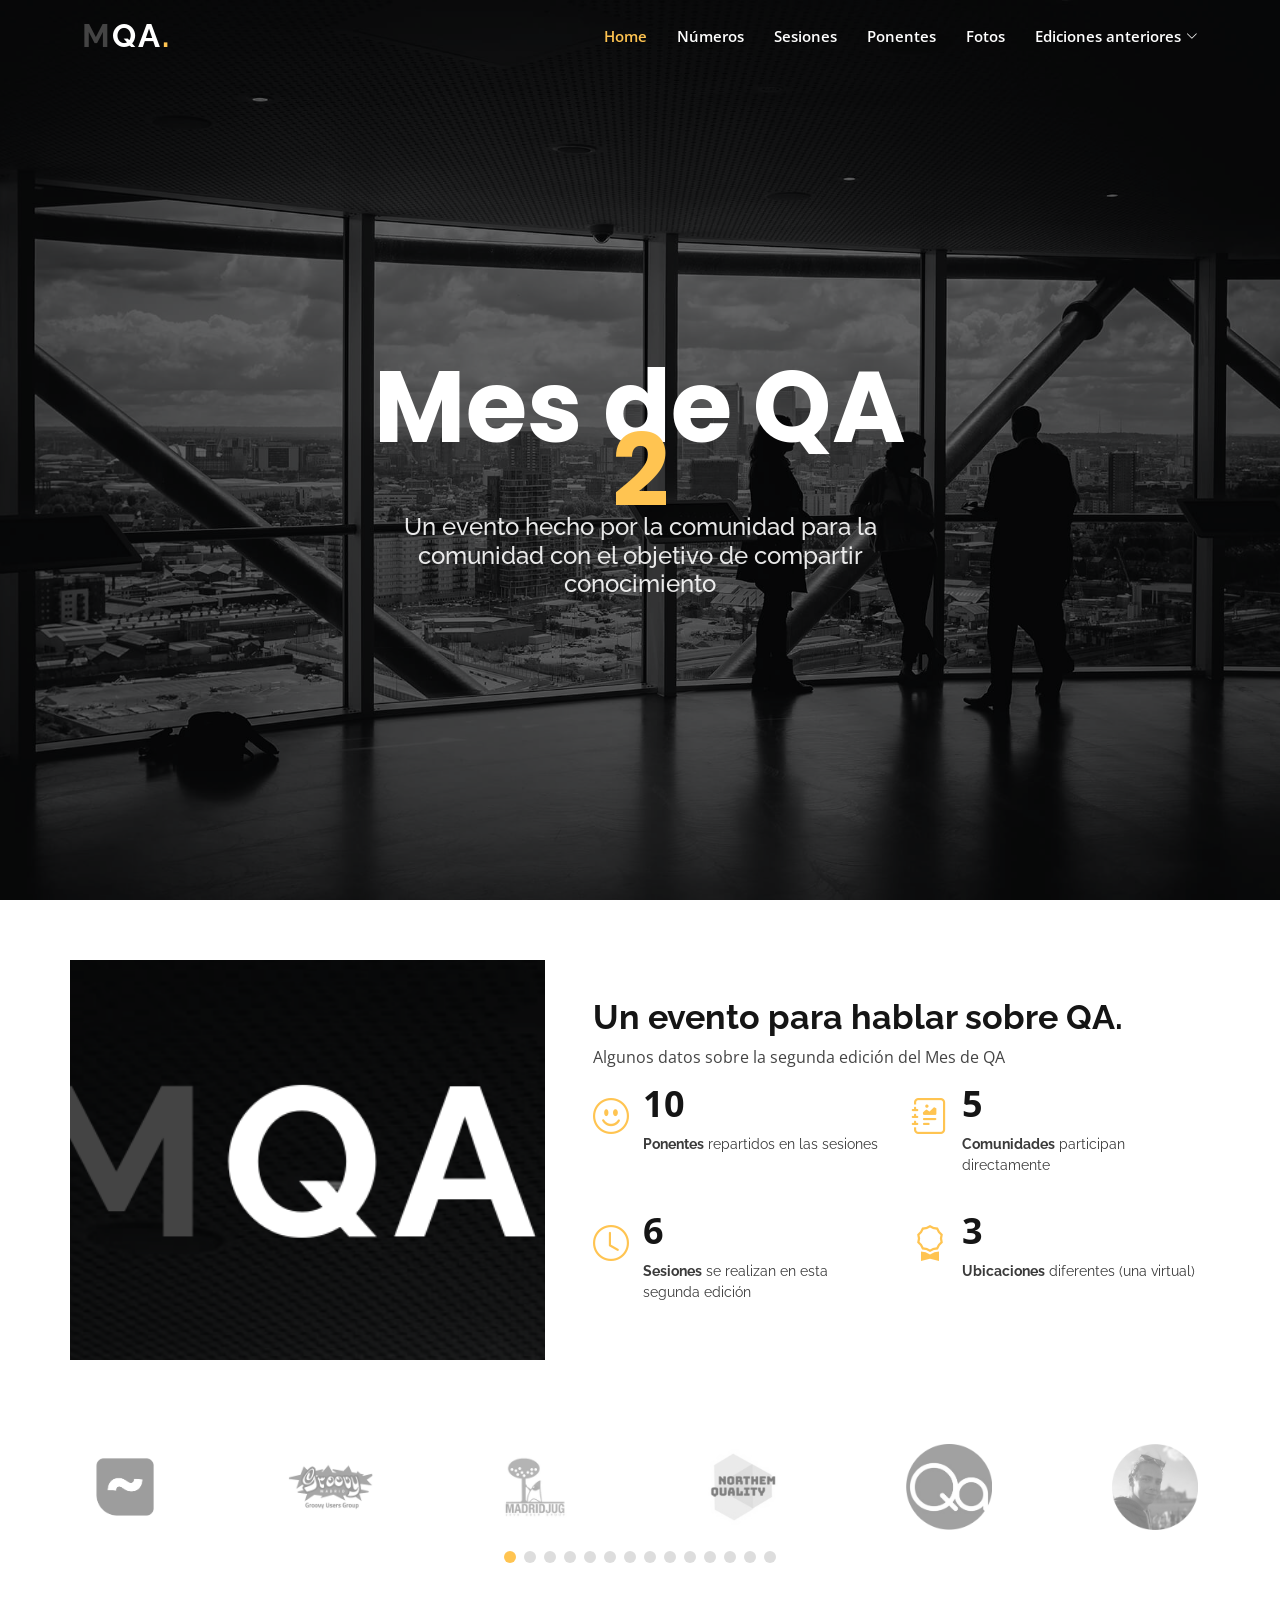
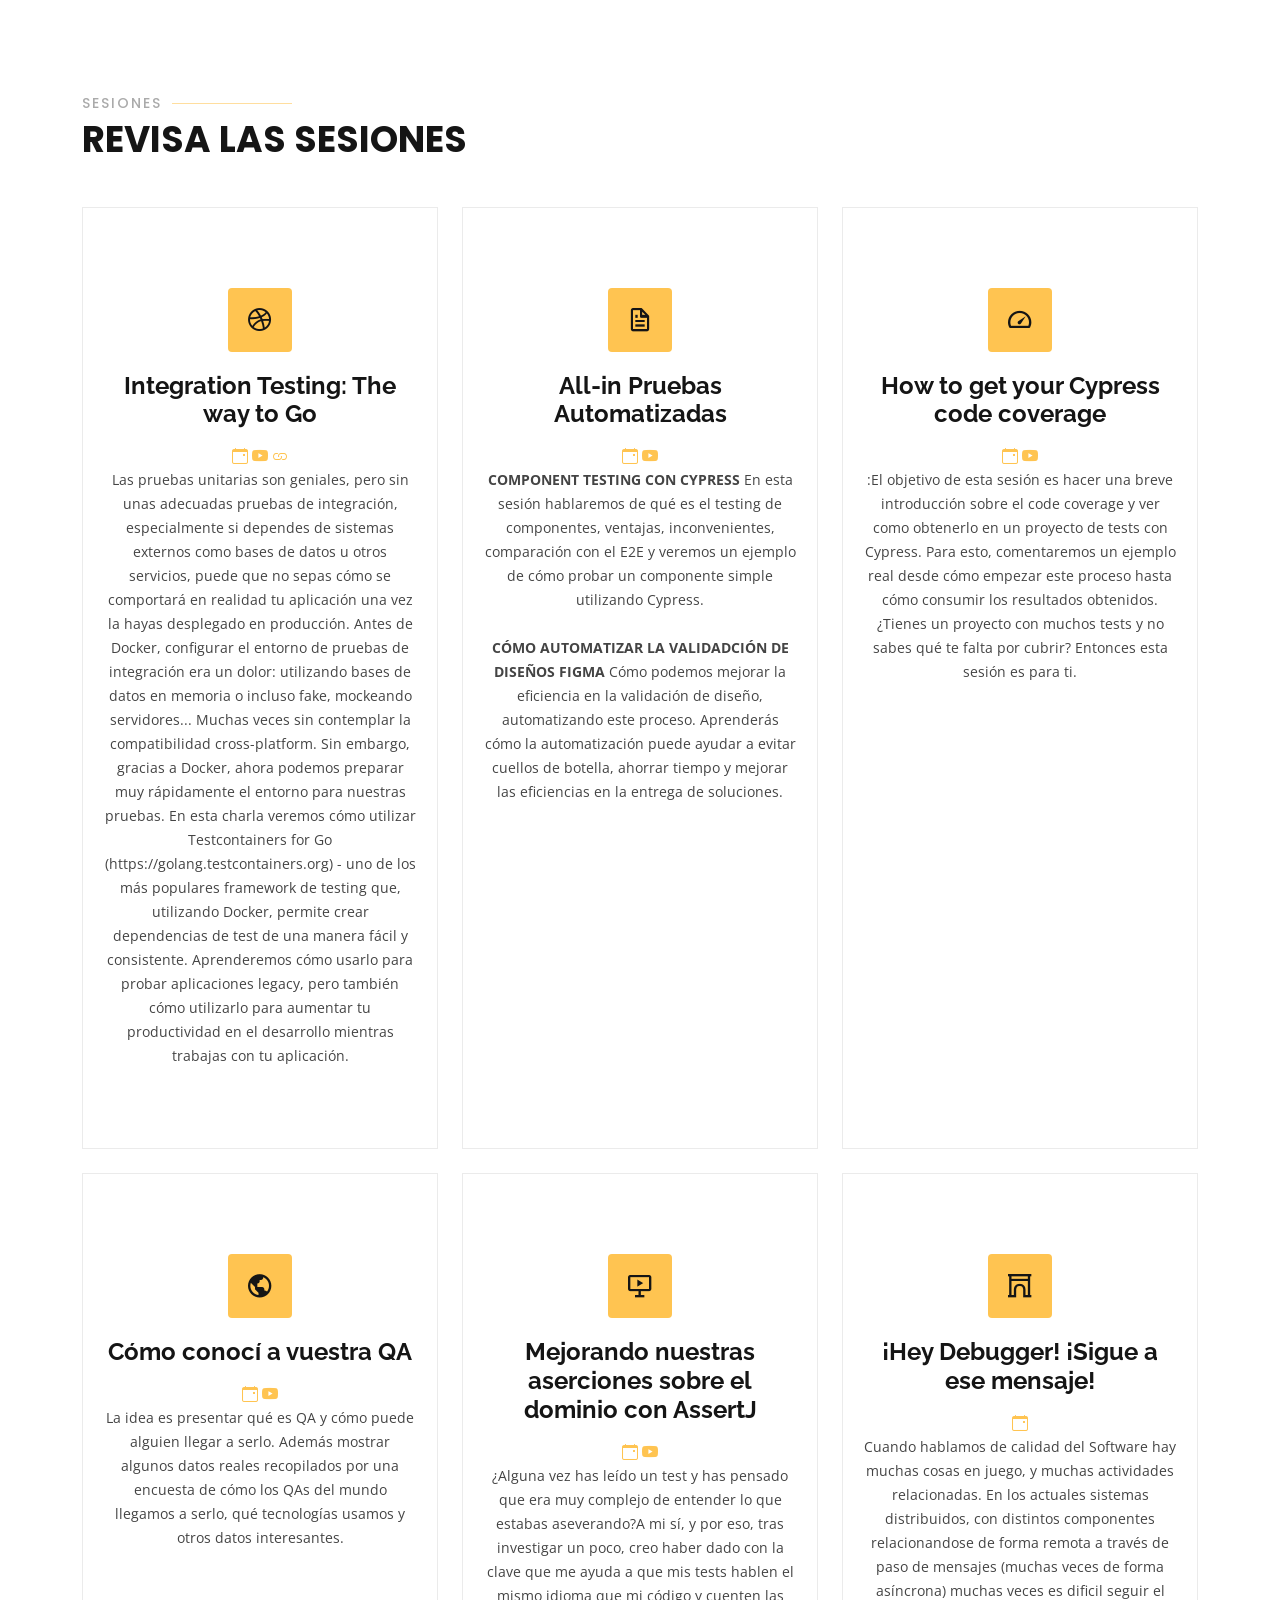
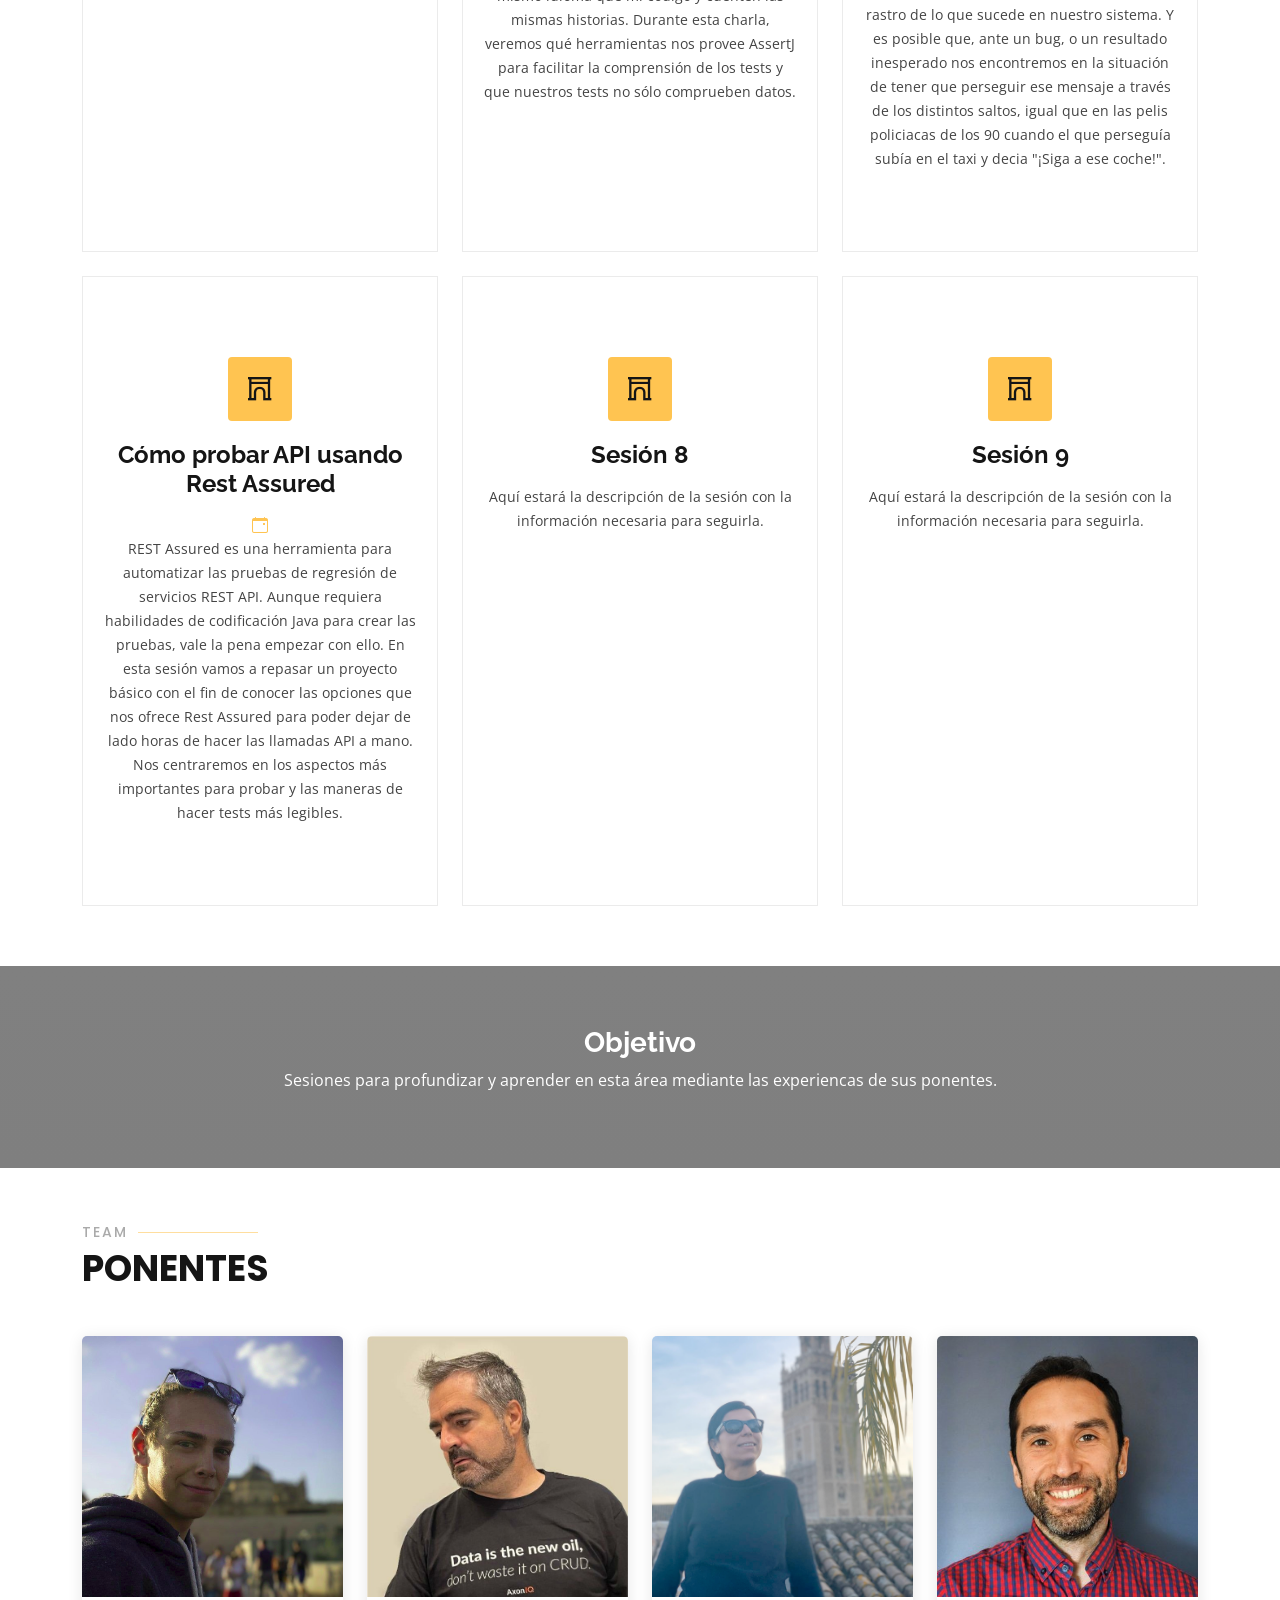
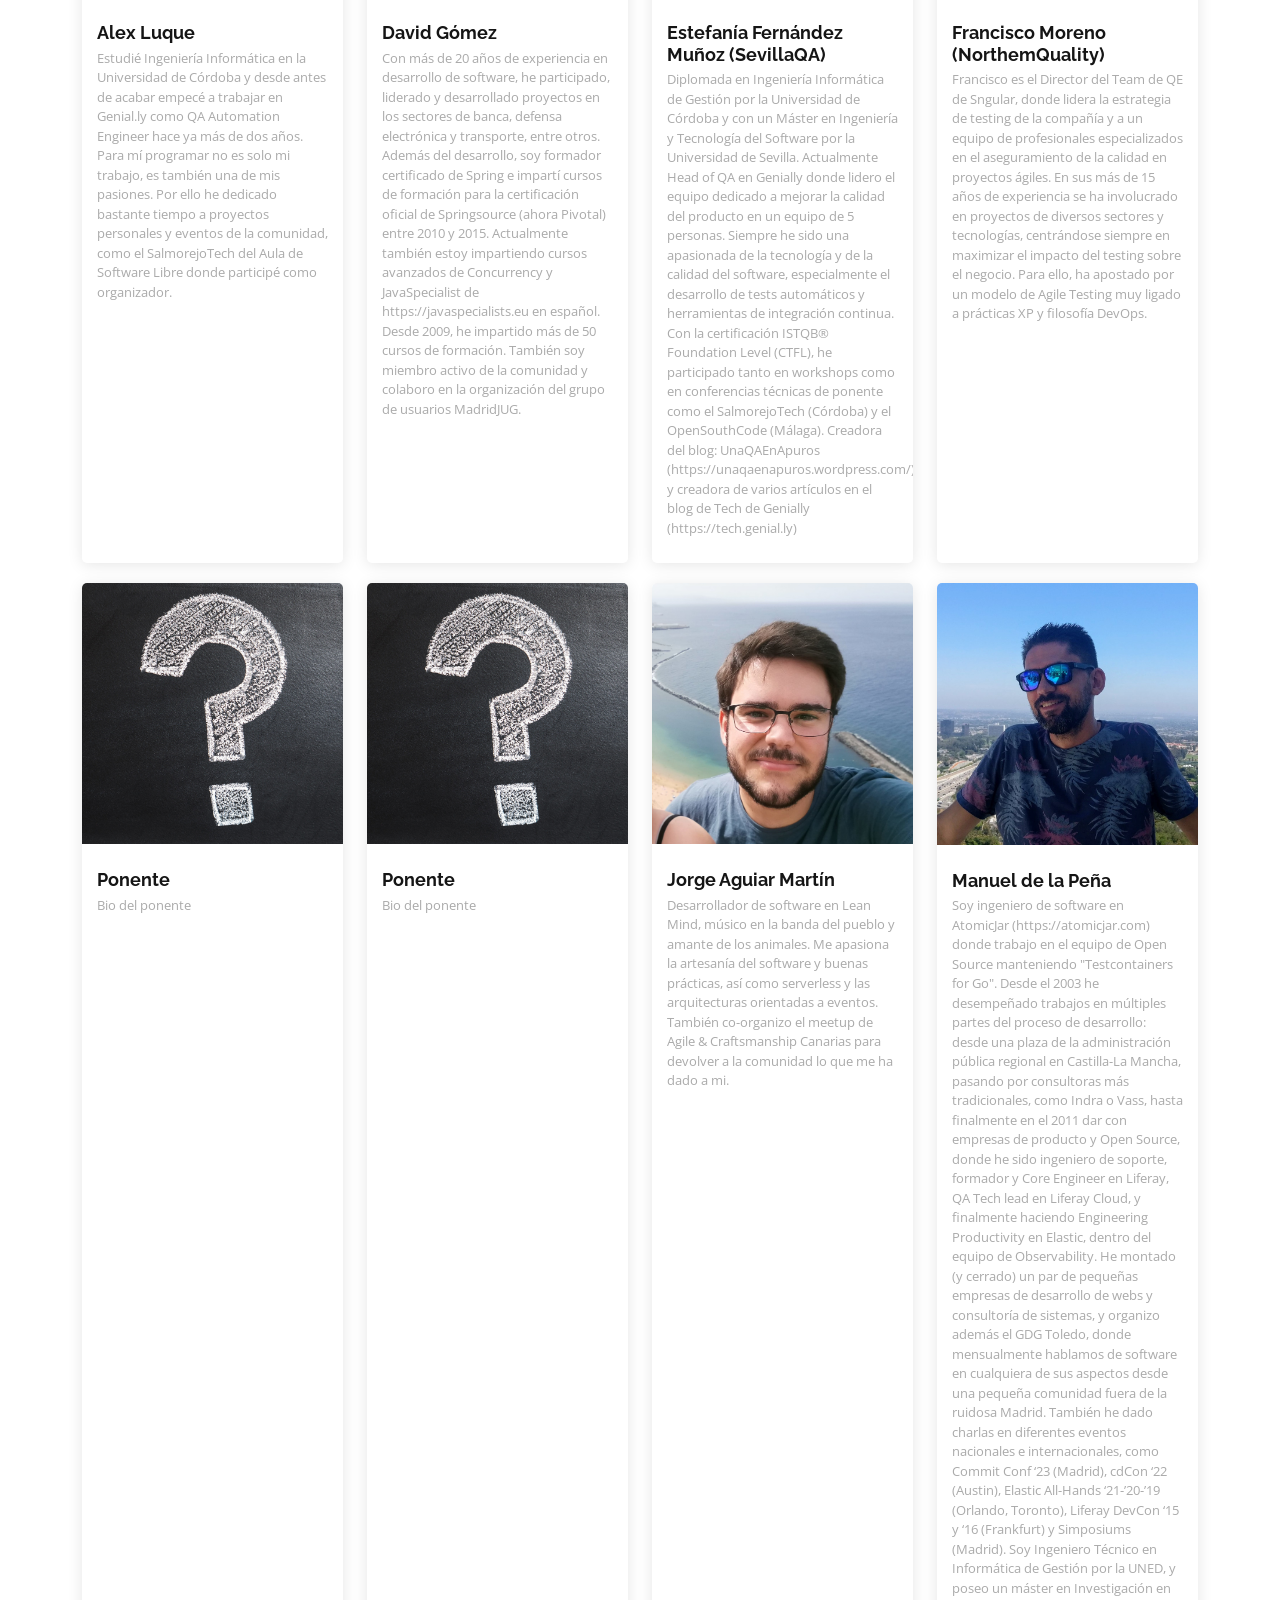
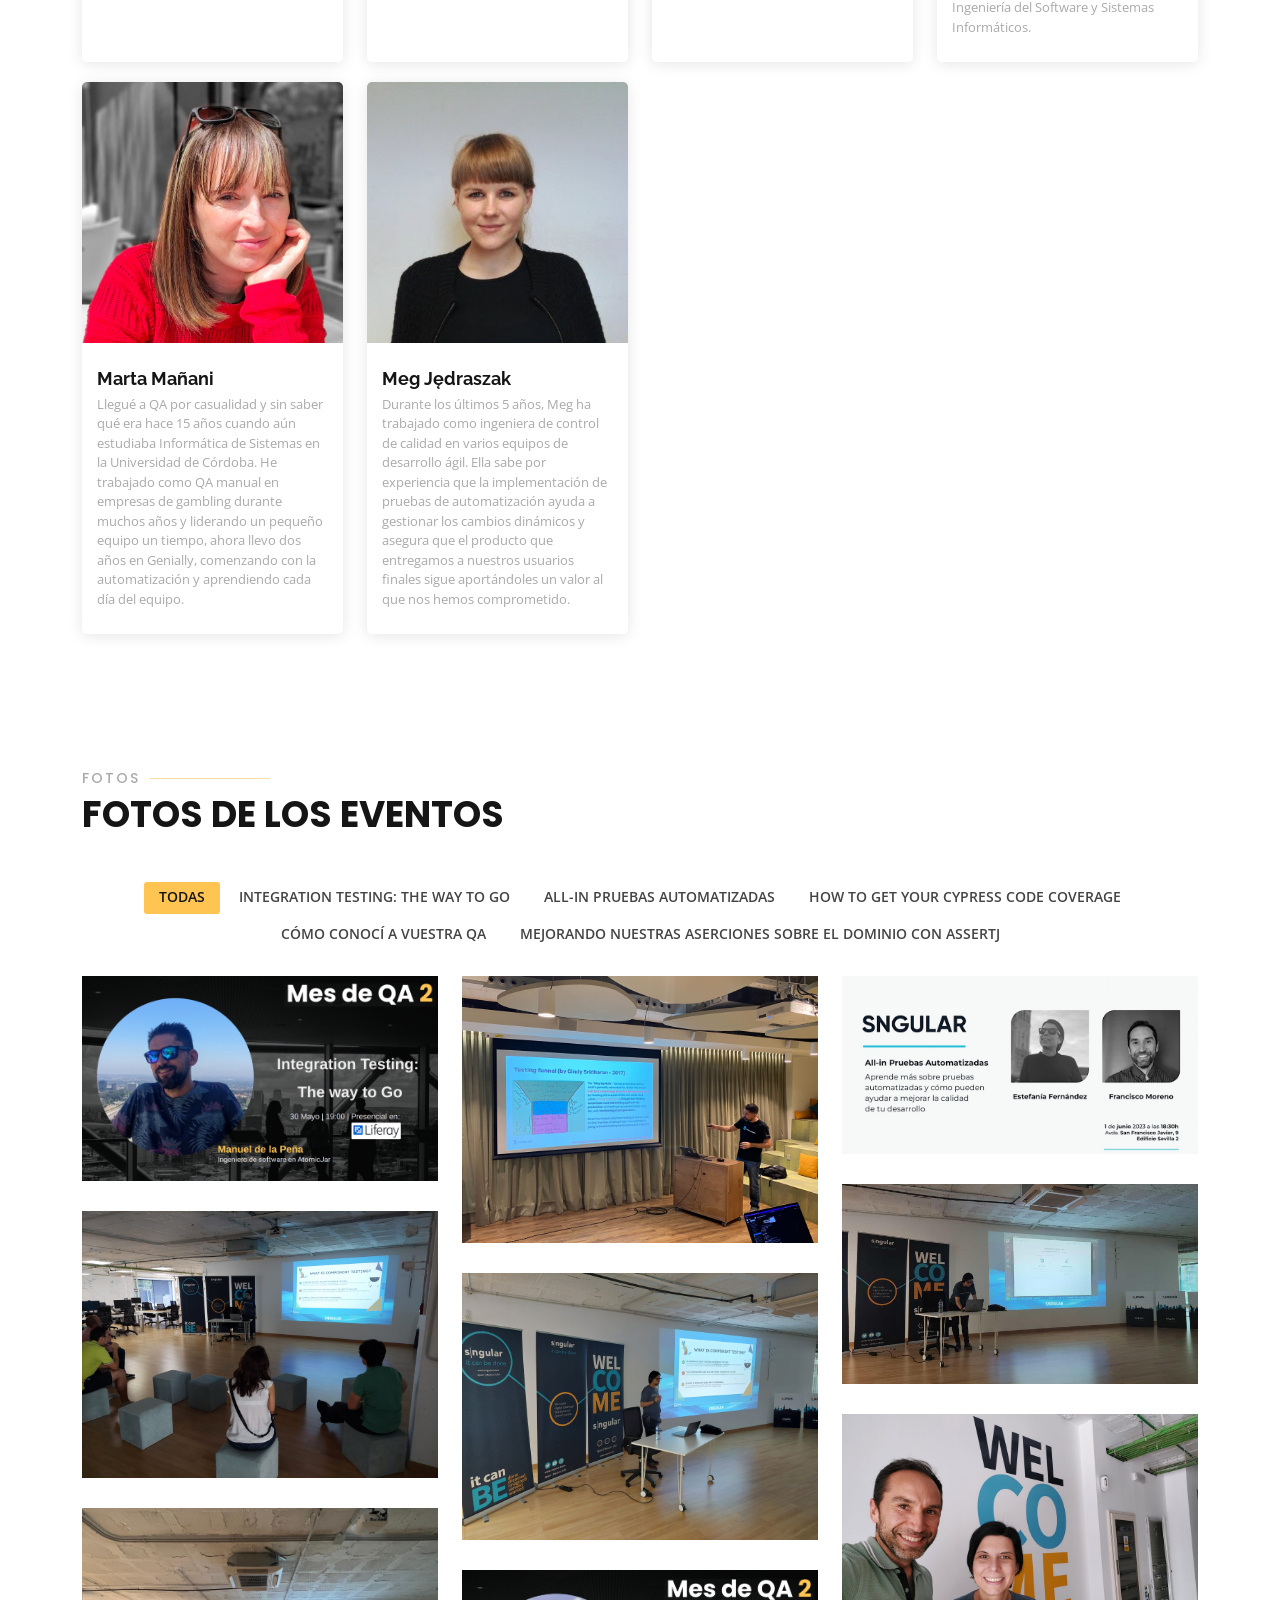
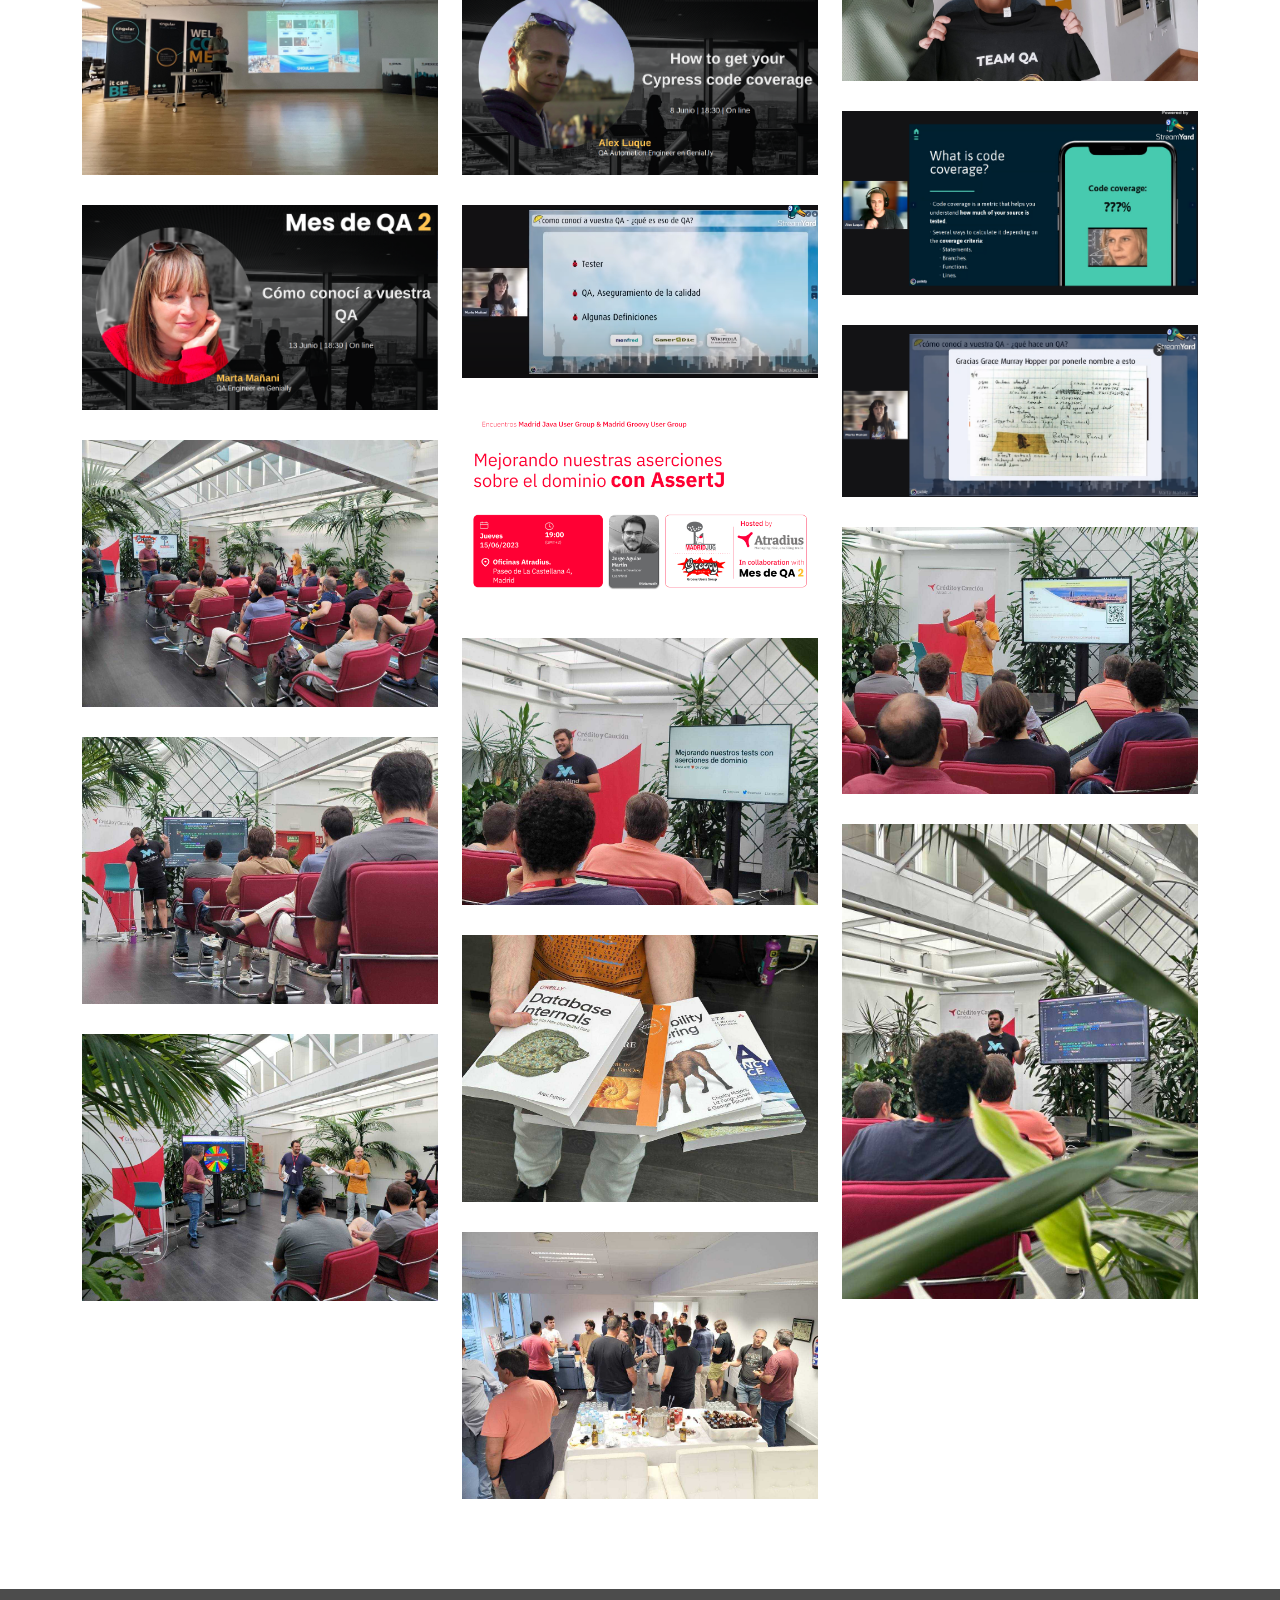
==== commit 49396d70: "Actualización de enlaces de youtube, slide y fotos Sesión 1: slide Sesión 3.4 y 5: youtube y fotos" ====
--- a/index.html
+++ b/index.html
@@ -182,6 +182,7 @@
               <div >
                 <a href="https://www.meetup.com/es/liferay-spain-user-group/events/293726062/"><i class="bi bi-calendar-event"></i></a>
                 <a href="https://www.youtube.com/watch?v=CM7bVdmi0_0"><i class="bi bi-youtube"></i></a>
+                <a href="assets/slides/Integration_Testing_the_Way_to_Go_LSUG.pdf"><i class="bi bi-link"></i></a>
               </div>
               <p>Las pruebas unitarias son geniales, pero sin unas adecuadas pruebas de integración, especialmente si dependes de sistemas externos como bases de datos u otros servicios, puede que no sepas cómo se comportará en realidad tu aplicación una vez la hayas desplegado en producción.
 
@@ -215,6 +216,7 @@
               <h4><a href="https://www.meetup.com/es/liferay-spain-user-group/events/293888676/">How to get your Cypress code coverage</a></h4>
               <div >
                 <a href="https://www.meetup.com/es/liferay-spain-user-group/events/293888676/"><i class="bi bi-calendar-event"></i></a>
+                <a href="https://www.youtube.com/watch?v=7cU_oJa22t0"><i class="bi bi-youtube"></i></a>
               </div>
               <p>:El objetivo de esta sesión es hacer una breve introducción sobre el code coverage y ver como obtenerlo en un proyecto de tests con Cypress. Para esto, comentaremos un ejemplo real desde cómo empezar este proceso hasta cómo consumir los resultados obtenidos.
                 ¿Tienes un proyecto con muchos tests y no sabes qué te falta por cubrir? Entonces esta sesión es para ti.
@@ -228,6 +230,7 @@
               <h4><a href="https://www.meetup.com/es/liferay-spain-user-group/events/293888854/">Cómo conocí a vuestra QA</a></h4>
               <div >
                 <a href="https://www.meetup.com/es/liferay-spain-user-group/events/293888854/"><i class="bi bi-calendar-event"></i></a>
+                <a href="https://www.youtube.com/watch?v=x0d7xJsDeqc"><i class="bi bi-youtube"></i></a>
               </div>
               <p>La idea es presentar qué es QA y cómo puede alguien llegar a serlo. Además mostrar algunos datos reales recopilados por una encuesta de cómo los QAs del mundo llegamos a serlo, qué tecnologías usamos y otros datos interesantes.</p>
             </div>
@@ -239,6 +242,7 @@
               <h4><a href="https://www.meetup.com/madridjug/events/294012092/">Mejorando nuestras aserciones sobre el dominio con AssertJ</a></h4>
               <div >
                 <a href="https://www.meetup.com/madridjug/events/294012092/"><i class="bi bi-calendar-event"></i></a>
+                <a href="https://www.youtube.com/watch?v=E27iK122Cl8"><i class="bi bi-youtube"></i></a>
               </div>
               <p>¿Alguna vez has leído un test y has pensado que era muy complejo de entender lo que estabas aseverando?A mi sí, y por eso, tras investigar un poco, creo haber dado con la clave que me ayuda a que mis tests hablen el mismo idioma que mi código y cuenten las mismas historias. Durante esta charla, veremos qué herramientas nos provee AssertJ para facilitar la comprensión de los tests y que nuestros tests no sólo comprueben datos.</p>
             </div>
@@ -258,7 +262,7 @@
           <div class="col-lg-4 col-md-6 d-flex align-items-stretch mt-4" data-aos="zoom-in" data-aos-delay="300">
             <div class="icon-box">
               <div class="icon"><i class="bx bx-arch"></i></div>
-              <h4><a href="https://www.meetup.com/es/liferay-spain-user-group/events/294144110/">Cómo probar API usando Rest</a></h4>
+              <h4><a href="https://www.meetup.com/es/liferay-spain-user-group/events/294144110/">Cómo probar API usando Rest Assured</a></h4>
               <div >
                 <a href="https://www.meetup.com/es/liferay-spain-user-group/events/294144110/"><i class="bi bi-calendar-event"></i></a>
               </div>
@@ -518,7 +522,9 @@
               <li data-filter="*" class="filter-active">Todas</li>
               <li data-filter=".filter-sesion1">Integration Testing: The way to Go</li>
               <li data-filter=".filter-sesion2">All-in Pruebas Automatizadas</li>
-
+              <li data-filter=".filter-sesion3">How to get your Cypress code coverage</li>
+              <li data-filter=".filter-sesion4">Cómo conocí a vuestra QA</li>
+              <li data-filter=".filter-sesion5">Mejorando nuestras aserciones sobre el dominio con AssertJ</li>
 
             </ul>
           </div>
@@ -625,6 +631,189 @@
                 <p>All-in Pruebas Automatizadas</p>
                 <div class="portfolio-links">
                   <a href="assets/img/portfolio/01_Fran.jpeg" data-gallery="portfolioGallery" class="portfolio-lightbox" title="Sesión Cómo automatizar la validación de diseño Figma. Francisco Moreno"><i class="bx bx-plus"></i></a>
+                </div>
+              </div>
+            </div>
+          </div>
+
+          <div class="col-lg-4 col-md-6 portfolio-item filter-sesion3">
+            <div class="portfolio-wrap">
+              <img src="assets/img/portfolio/02-Alex_00_Cartel.png" class="img-fluid" alt="Sesión How to get your Cypress code coverage">
+              <div class="portfolio-info">
+                <h4>Sesión 3</h4>
+                <p>How to get your Cypress code coverage</p>
+                <div class="portfolio-links">
+                  <a href="assets/img/portfolio/02-Alex_00_Cartel.png" data-gallery="portfolioGallery" class="portfolio-lightbox" title="Sesión How to get your Cypress code coverage. Alex Luque"><i class="bx bx-plus"></i></a>
+                </div>
+              </div>
+            </div>
+          </div>
+
+          <div class="col-lg-4 col-md-6 portfolio-item filter-sesion3">
+            <div class="portfolio-wrap">
+              <img src="assets/img/portfolio/02_Alex_01.png" class="img-fluid" alt="Sesión How to get your Cypress code coverage">
+              <div class="portfolio-info">
+                <h4>Sesión 3</h4>
+                <p>How to get your Cypress code coverage</p>
+                <div class="portfolio-links">
+                  <a href="assets/img/portfolio/02_Alex_01.png" data-gallery="portfolioGallery" class="portfolio-lightbox" title="Sesión How to get your Cypress code coverage. Alex Luque"><i class="bx bx-plus"></i></a>
+                </div>
+              </div>
+            </div>
+          </div>
+
+
+          <div class="col-lg-4 col-md-6 portfolio-item filter-sesion4">
+            <div class="portfolio-wrap">
+              <img src="assets/img/portfolio/03-Marta_00_Cartel.png" class="img-fluid" alt="Sesión Cómo conocí a vuestra QA">
+              <div class="portfolio-info">
+                <h4>Sesión 4</h4>
+                <p>Cómo conocí a vuestra QA</p>
+                <div class="portfolio-links">
+                  <a href="assets/img/portfolio/03-Marta_00_Cartel.png" data-gallery="portfolioGallery" class="portfolio-lightbox" title="Sesión Cómo conocí a vuestra QA. Marta Mañani"><i class="bx bx-plus"></i></a>
+                </div>
+              </div>
+            </div>
+          </div>
+
+          <div class="col-lg-4 col-md-6 portfolio-item filter-sesion4">
+            <div class="portfolio-wrap">
+              <img src="assets/img/portfolio/03-Marta_01.png" class="img-fluid" alt="Sesión Cómo conocí a vuestra QA">
+              <div class="portfolio-info">
+                <h4>Sesión 4</h4>
+                <p>Cómo conocí a vuestra QA</p>
+                <div class="portfolio-links">
+                  <a href="assets/img/portfolio/03-Marta_01.png" data-gallery="portfolioGallery" class="portfolio-lightbox" title="Sesión Cómo conocí a vuestra QA. Marta Mañani"><i class="bx bx-plus"></i></a>
+                </div>
+              </div>
+            </div>
+          </div>
+
+          <div class="col-lg-4 col-md-6 portfolio-item filter-sesion4">
+            <div class="portfolio-wrap">
+              <img src="assets/img/portfolio/03-Marta_02.png" class="img-fluid" alt="Sesión Cómo conocí a vuestra QA">
+              <div class="portfolio-info">
+                <h4>Sesión 4</h4>
+                <p>Cómo conocí a vuestra QA</p>
+                <div class="portfolio-links">
+                  <a href="assets/img/portfolio/03-Marta_02.png" data-gallery="portfolioGallery" class="portfolio-lightbox" title="Sesión Cómo conocí a vuestra QA. Marta Mañani"><i class="bx bx-plus"></i></a>
+                </div>
+              </div>
+            </div>
+          </div>
+
+          <div class="col-lg-4 col-md-6 portfolio-item filter-sesion5">
+            <div class="portfolio-wrap">
+              <img src="assets/img/portfolio/04_Jorge_00_Cartel.png" class="img-fluid" alt="Mejorando nuestras aserciones sobre el dominio con AssertJ">
+              <div class="portfolio-info">
+                <h4>Sesión 5</h4>
+                <p>Mejorando nuestras aserciones sobre el dominio con AssertJ</p>
+                <div class="portfolio-links">
+                  <a href="assets/img/portfolio/04_Jorge_00_Cartel.png" data-gallery="portfolioGallery" class="portfolio-lightbox" title="Sesión Mejorando nuestras aserciones sobre el dominio con AssertJ. Jorge Aguiar"><i class="bx bx-plus"></i></a>
+                </div>
+              </div>
+            </div>
+          </div>
+
+          <div class="col-lg-4 col-md-6 portfolio-item filter-sesion5">
+            <div class="portfolio-wrap">
+              <img src="assets/img/portfolio/04_Jorge_01.jpg" class="img-fluid" alt="Mejorando nuestras aserciones sobre el dominio con AssertJ">
+              <div class="portfolio-info">
+                <h4>Sesión 5</h4>
+                <p>Mejorando nuestras aserciones sobre el dominio con AssertJ</p>
+                <div class="portfolio-links">
+                  <a href="assets/img/portfolio/04_Jorge_01.jpg" data-gallery="portfolioGallery" class="portfolio-lightbox" title="Sesión Mejorando nuestras aserciones sobre el dominio con AssertJ. Jorge Aguiar"><i class="bx bx-plus"></i></a>
+                </div>
+              </div>
+            </div>
+          </div>
+
+          <div class="col-lg-4 col-md-6 portfolio-item filter-sesion5">
+            <div class="portfolio-wrap">
+              <img src="assets/img/portfolio/04_Jorge_02.jpg" class="img-fluid" alt="Mejorando nuestras aserciones sobre el dominio con AssertJ">
+              <div class="portfolio-info">
+                <h4>Sesión 5</h4>
+                <p>Mejorando nuestras aserciones sobre el dominio con AssertJ</p>
+                <div class="portfolio-links">
+                  <a href="assets/img/portfolio/04_Jorge_02.jpg" data-gallery="portfolioGallery" class="portfolio-lightbox" title="Sesión Mejorando nuestras aserciones sobre el dominio con AssertJ. Jorge Aguiar"><i class="bx bx-plus"></i></a>
+                </div>
+              </div>
+            </div>
+          </div>
+
+          <div class="col-lg-4 col-md-6 portfolio-item filter-sesion5">
+            <div class="portfolio-wrap">
+              <img src="assets/img/portfolio/04_Jorge_03.jpg" class="img-fluid" alt="Mejorando nuestras aserciones sobre el dominio con AssertJ">
+              <div class="portfolio-info">
+                <h4>Sesión 5</h4>
+                <p>Mejorando nuestras aserciones sobre el dominio con AssertJ</p>
+                <div class="portfolio-links">
+                  <a href="assets/img/portfolio/04_Jorge_03.jpg" data-gallery="portfolioGallery" class="portfolio-lightbox" title="Sesión Mejorando nuestras aserciones sobre el dominio con AssertJ. Jorge Aguiar"><i class="bx bx-plus"></i></a>
+                </div>
+              </div>
+            </div>
+          </div>
+
+          <div class="col-lg-4 col-md-6 portfolio-item filter-sesion5">
+            <div class="portfolio-wrap">
+              <img src="assets/img/portfolio/04_Jorge_04.jpg" class="img-fluid" alt="Mejorando nuestras aserciones sobre el dominio con AssertJ">
+              <div class="portfolio-info">
+                <h4>Sesión 5</h4>
+                <p>Mejorando nuestras aserciones sobre el dominio con AssertJ</p>
+                <div class="portfolio-links">
+                  <a href="assets/img/portfolio/04_Jorge_04.jpg" data-gallery="portfolioGallery" class="portfolio-lightbox" title="Sesión Mejorando nuestras aserciones sobre el dominio con AssertJ. Jorge Aguiar"><i class="bx bx-plus"></i></a>
+                </div>
+              </div>
+            </div>
+          </div>
+
+          <div class="col-lg-4 col-md-6 portfolio-item filter-sesion5">
+            <div class="portfolio-wrap">
+              <img src="assets/img/portfolio/04_Jorge_05.jpg" class="img-fluid" alt="Mejorando nuestras aserciones sobre el dominio con AssertJ">
+              <div class="portfolio-info">
+                <h4>Sesión 5</h4>
+                <p>Mejorando nuestras aserciones sobre el dominio con AssertJ</p>
+                <div class="portfolio-links">
+                  <a href="assets/img/portfolio/04_Jorge_05.jpg" data-gallery="portfolioGallery" class="portfolio-lightbox" title="Sesión Mejorando nuestras aserciones sobre el dominio con AssertJ. Jorge Aguiar"><i class="bx bx-plus"></i></a>
+                </div>
+              </div>
+            </div>
+          </div>
+
+          <div class="col-lg-4 col-md-6 portfolio-item filter-sesion5">
+            <div class="portfolio-wrap">
+              <img src="assets/img/portfolio/04_Jorge_06.jpg" class="img-fluid" alt="Mejorando nuestras aserciones sobre el dominio con AssertJ">
+              <div class="portfolio-info">
+                <h4>Sesión 5</h4>
+                <p>Mejorando nuestras aserciones sobre el dominio con AssertJ</p>
+                <div class="portfolio-links">
+                  <a href="assets/img/portfolio/04_Jorge_06.jpg" data-gallery="portfolioGallery" class="portfolio-lightbox" title="Sesión Mejorando nuestras aserciones sobre el dominio con AssertJ. Jorge Aguiar"><i class="bx bx-plus"></i></a>
+                </div>
+              </div>
+            </div>
+          </div>
+
+          <div class="col-lg-4 col-md-6 portfolio-item filter-sesion5">
+            <div class="portfolio-wrap">
+              <img src="assets/img/portfolio/04_Jorge_07.jpg" class="img-fluid" alt="Mejorando nuestras aserciones sobre el dominio con AssertJ">
+              <div class="portfolio-info">
+                <h4>Sesión 5</h4>
+                <p>Mejorando nuestras aserciones sobre el dominio con AssertJ</p>
+                <div class="portfolio-links">
+                  <a href="assets/img/portfolio/04_Jorge_07.jpg" data-gallery="portfolioGallery" class="portfolio-lightbox" title="Sesión Mejorando nuestras aserciones sobre el dominio con AssertJ. Jorge Aguiar"><i class="bx bx-plus"></i></a>
+                </div>
+              </div>
+            </div>
+          </div>
+
+          <div class="col-lg-4 col-md-6 portfolio-item filter-sesion5">
+            <div class="portfolio-wrap">
+              <img src="assets/img/portfolio/04_Jorge_08.jpg" class="img-fluid" alt="Mejorando nuestras aserciones sobre el dominio con AssertJ">
+              <div class="portfolio-info">
+                <h4>Sesión 5</h4>
+                <p>Mejorando nuestras aserciones sobre el dominio con AssertJ</p>
+                <div class="portfolio-links">
+                  <a href="assets/img/portfolio/04_Jorge_08.jpg" data-gallery="portfolioGallery" class="portfolio-lightbox" title="Sesión Mejorando nuestras aserciones sobre el dominio con AssertJ. Jorge Aguiar"><i class="bx bx-plus"></i></a>
                 </div>
               </div>
             </div>
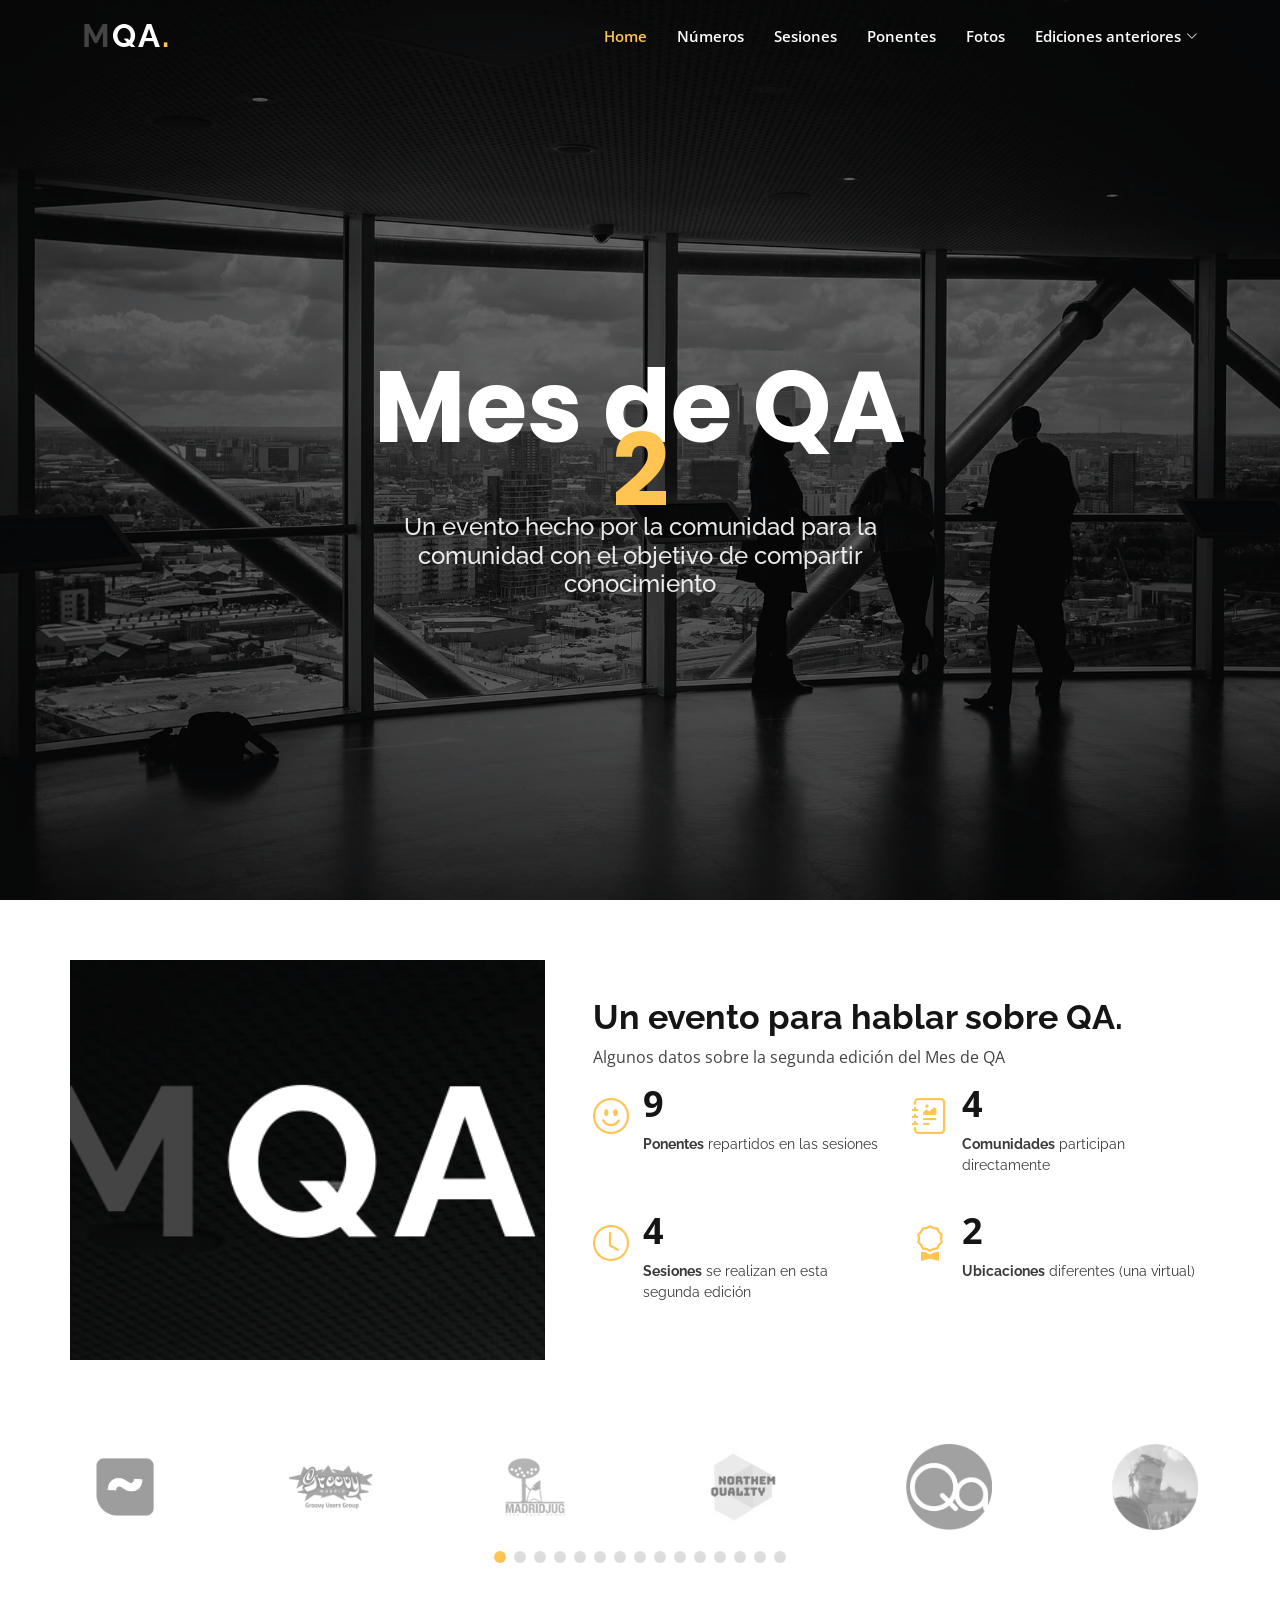
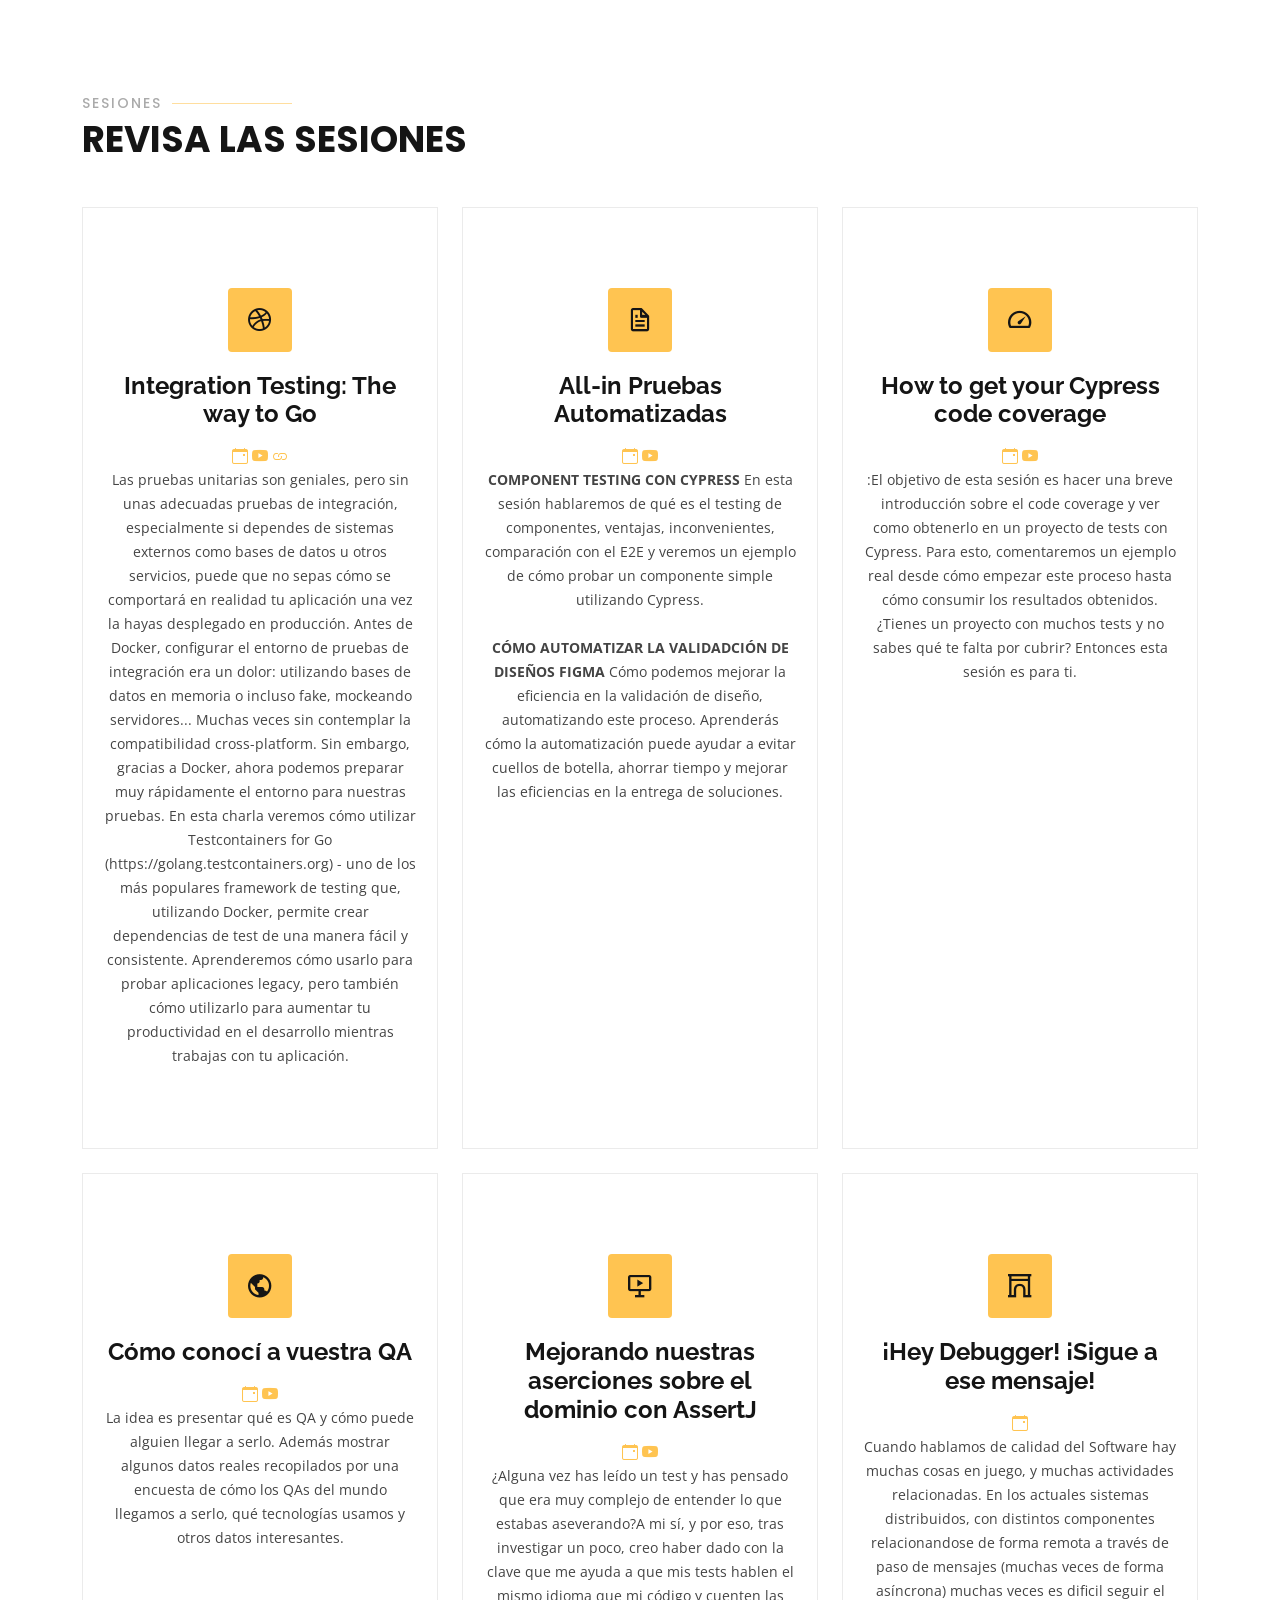
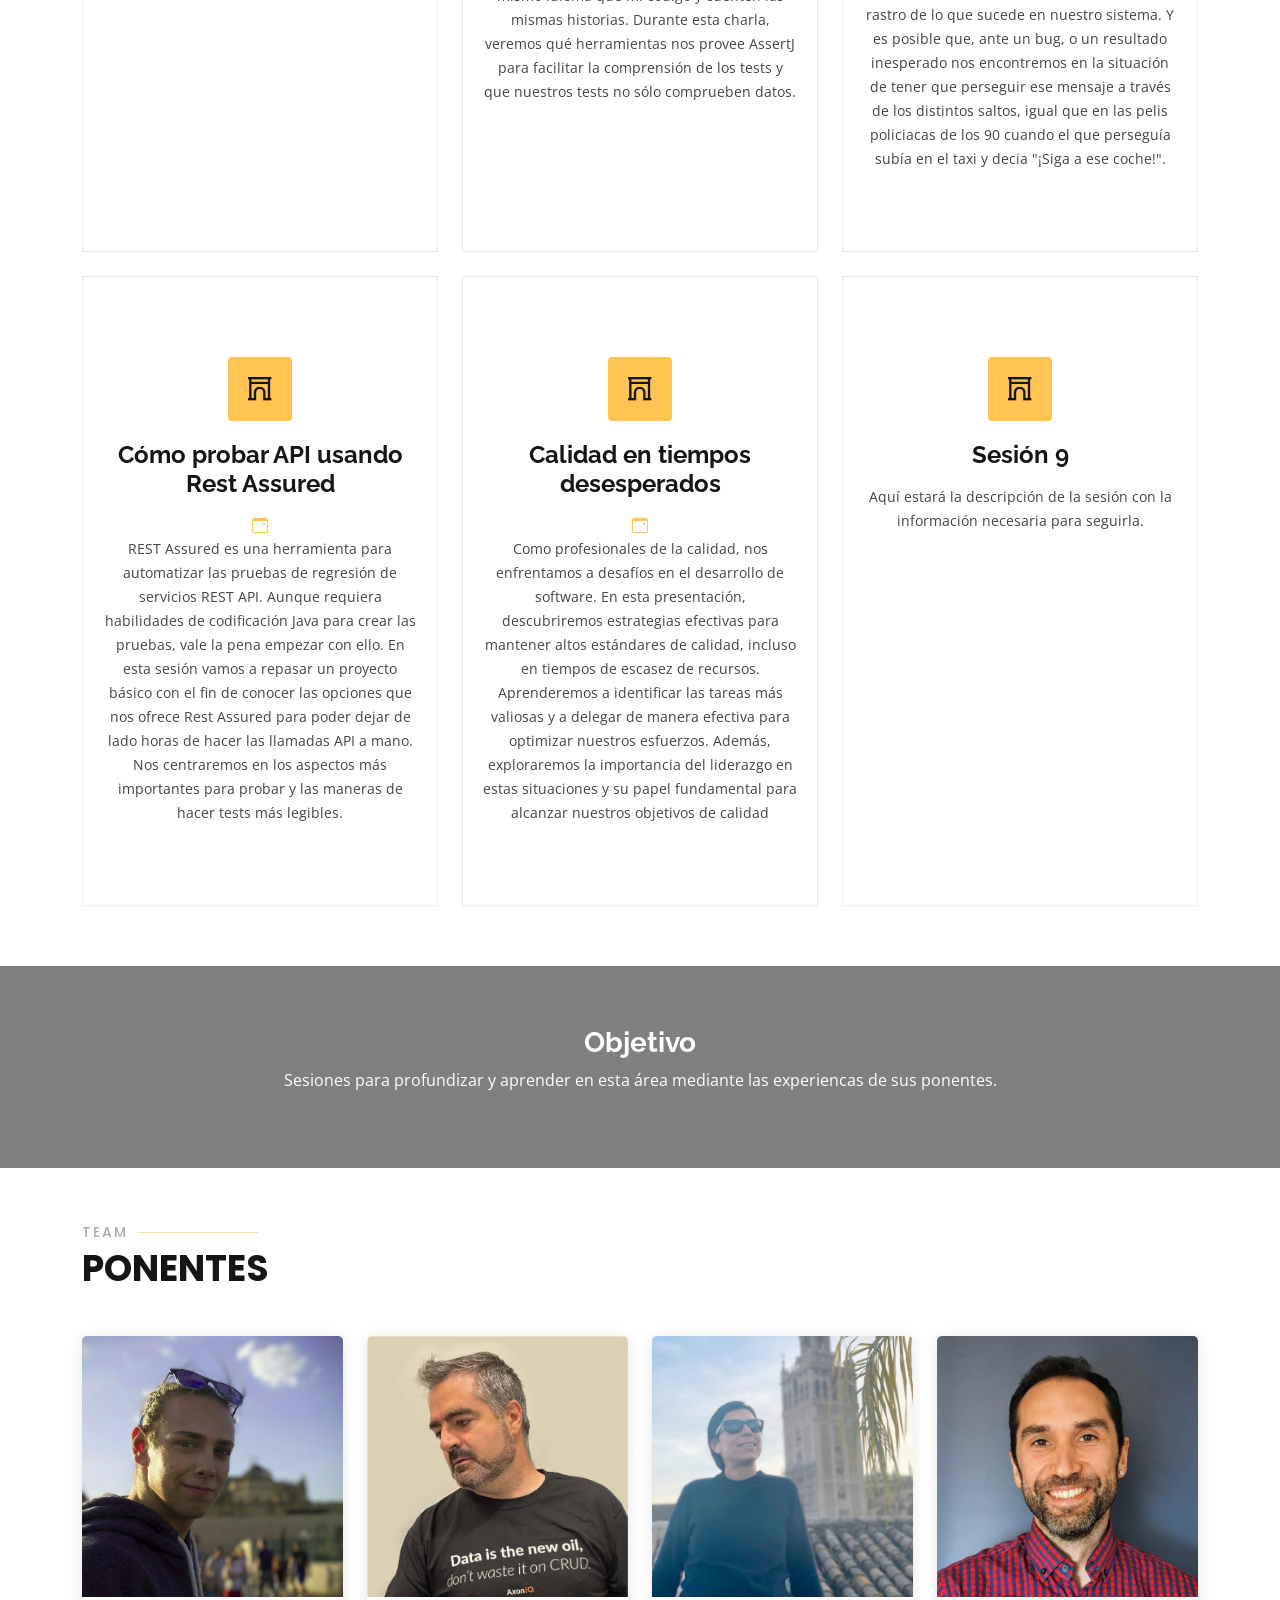
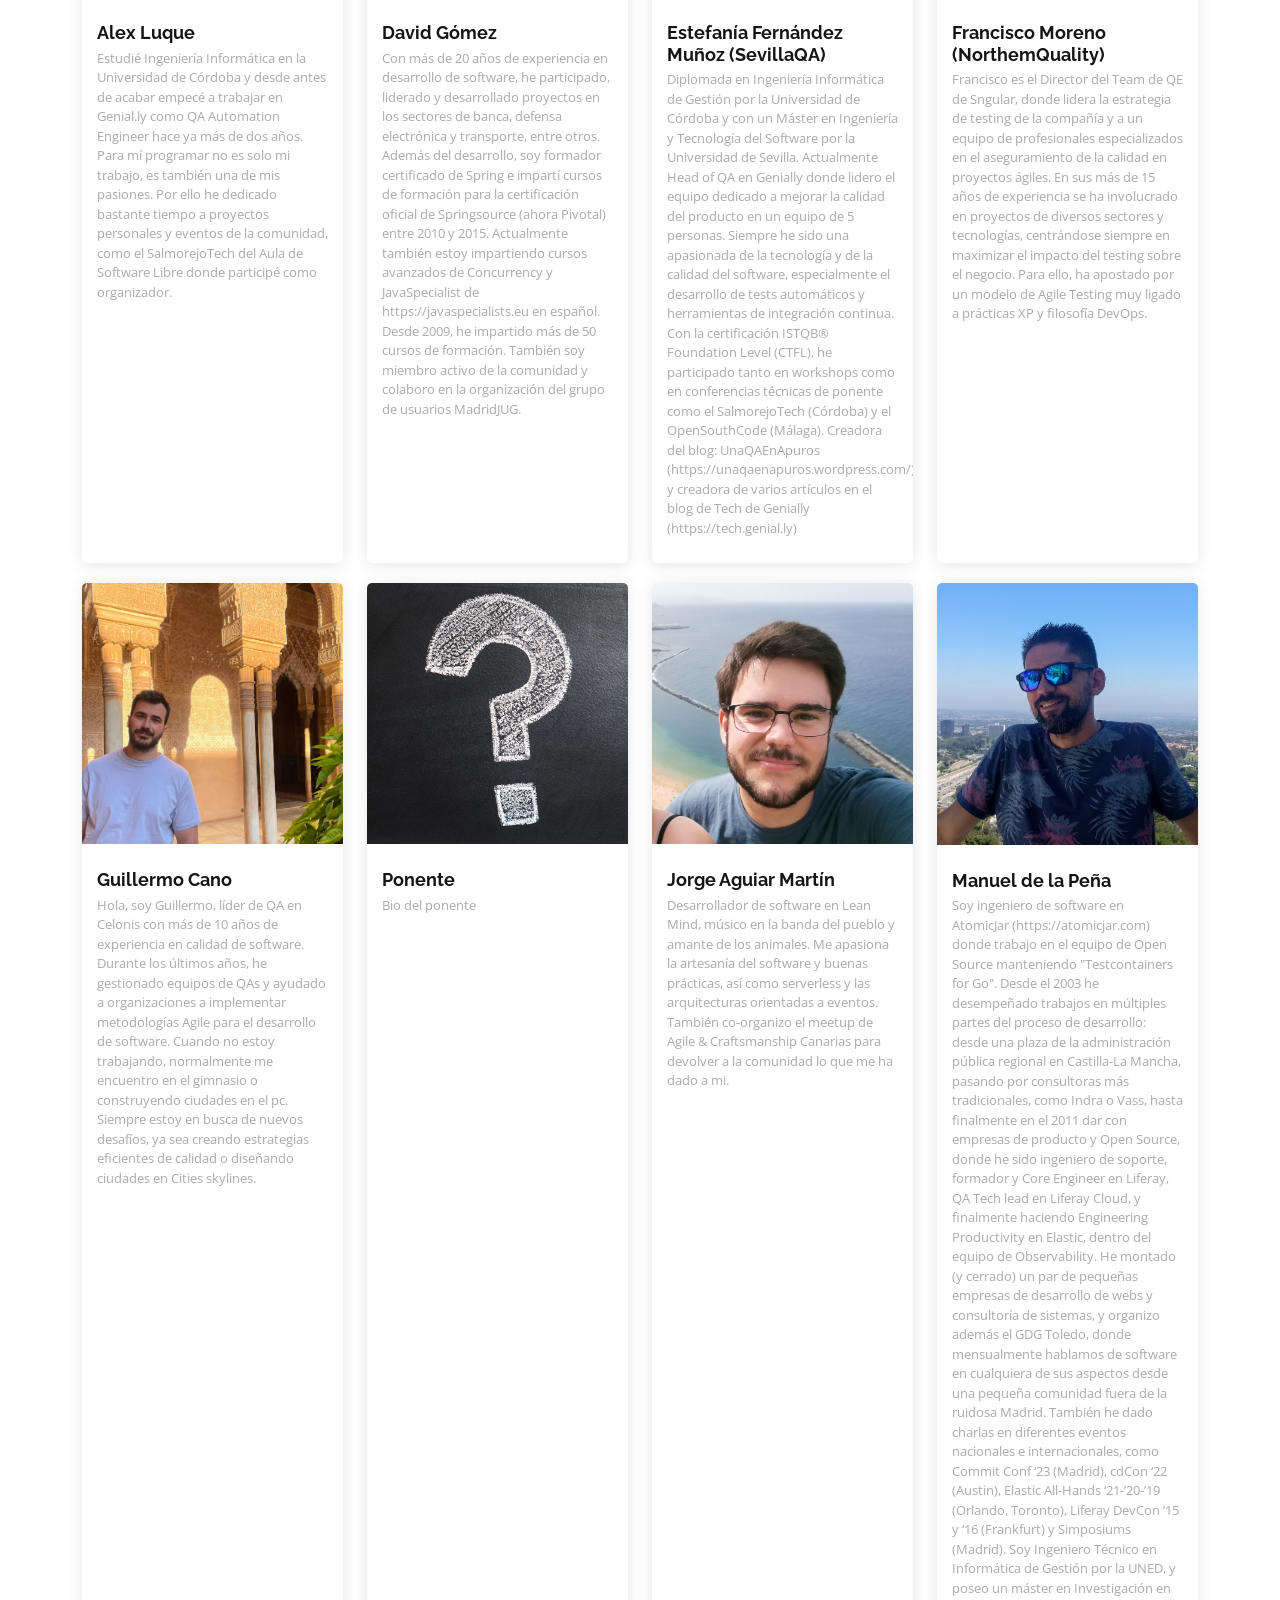
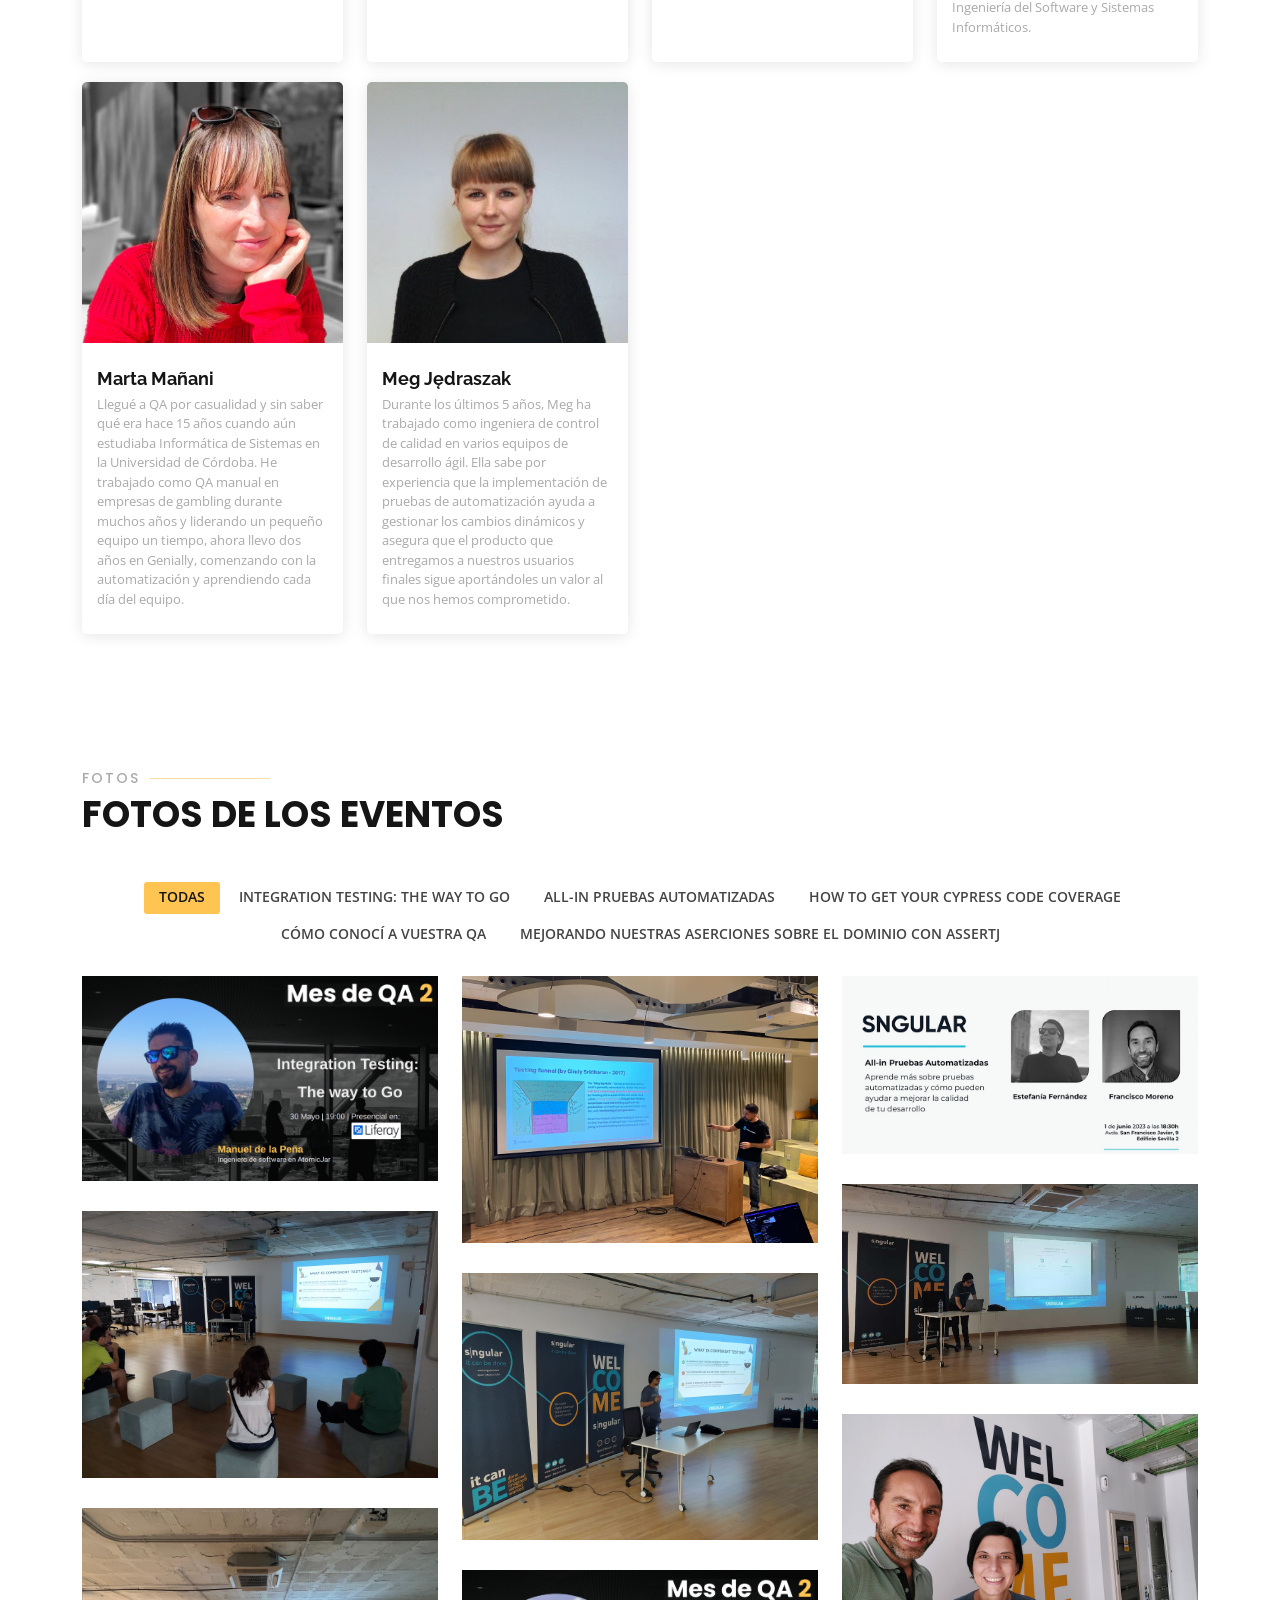
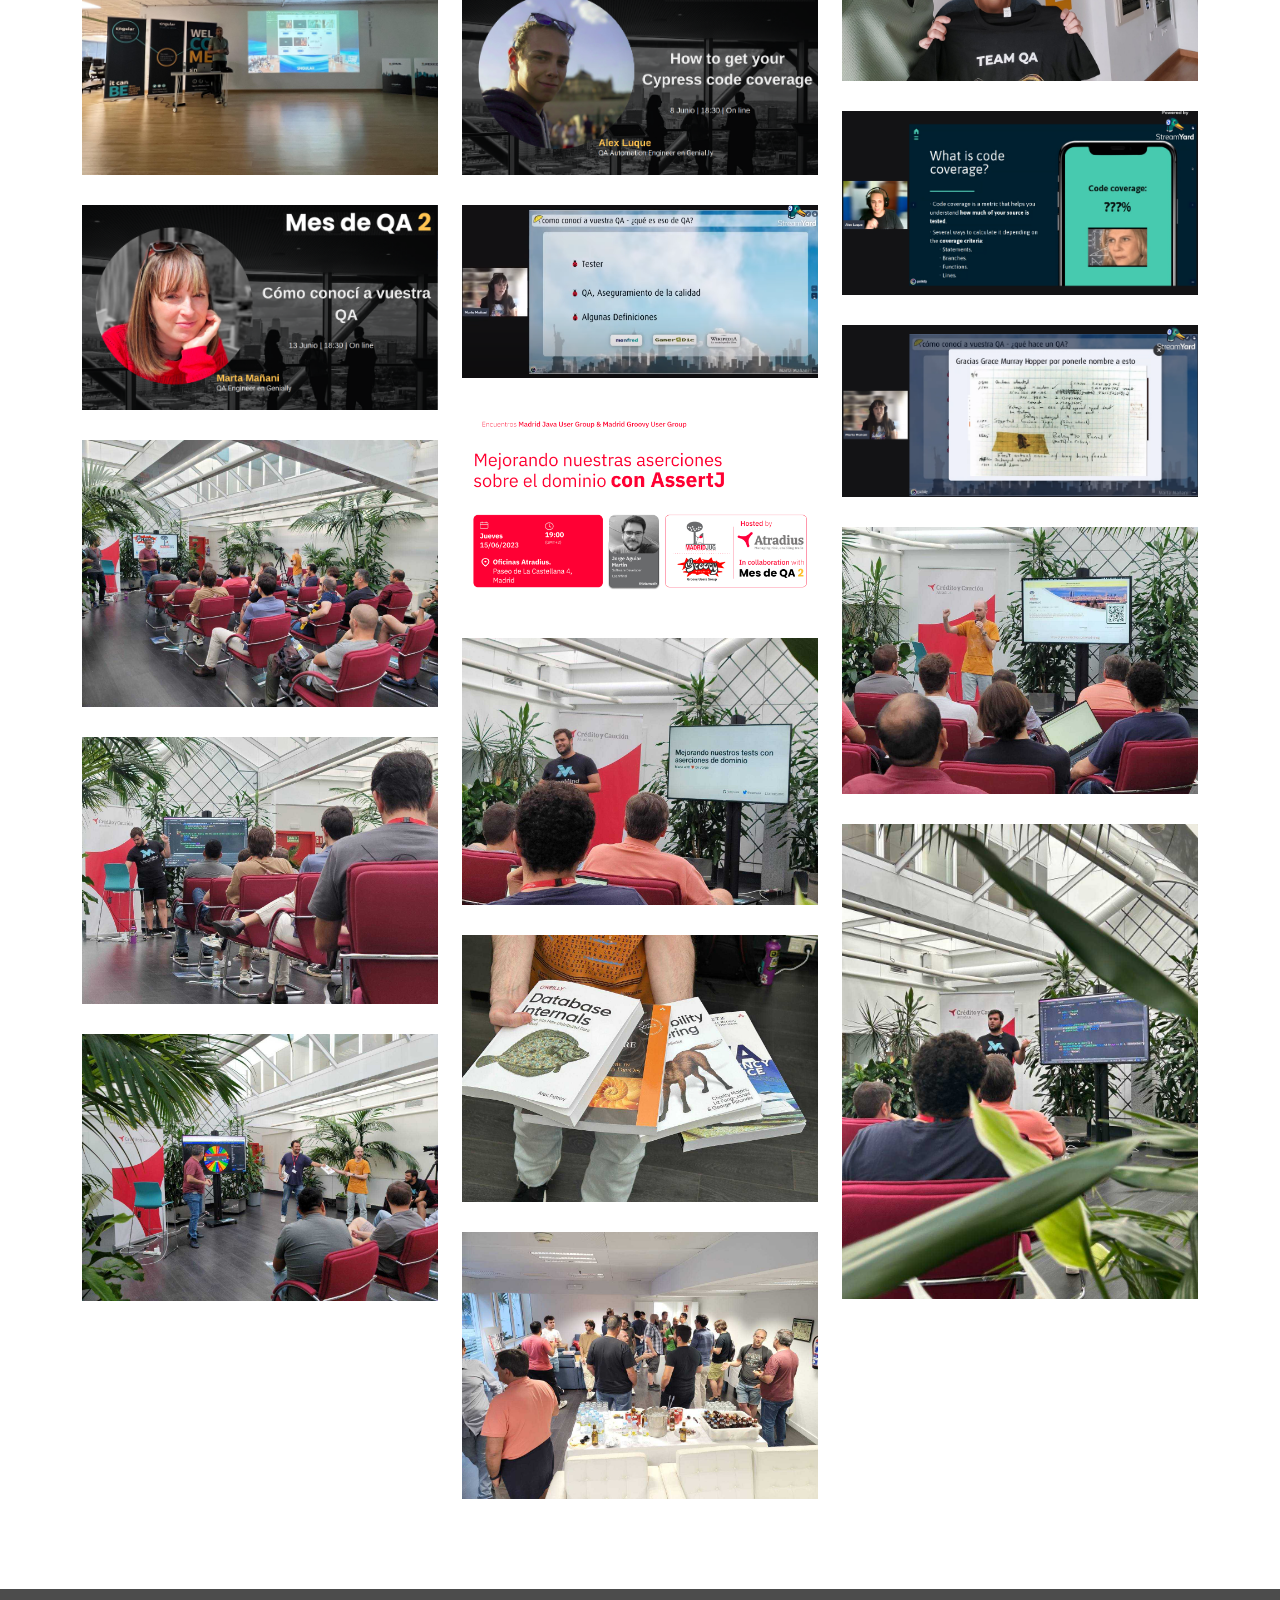
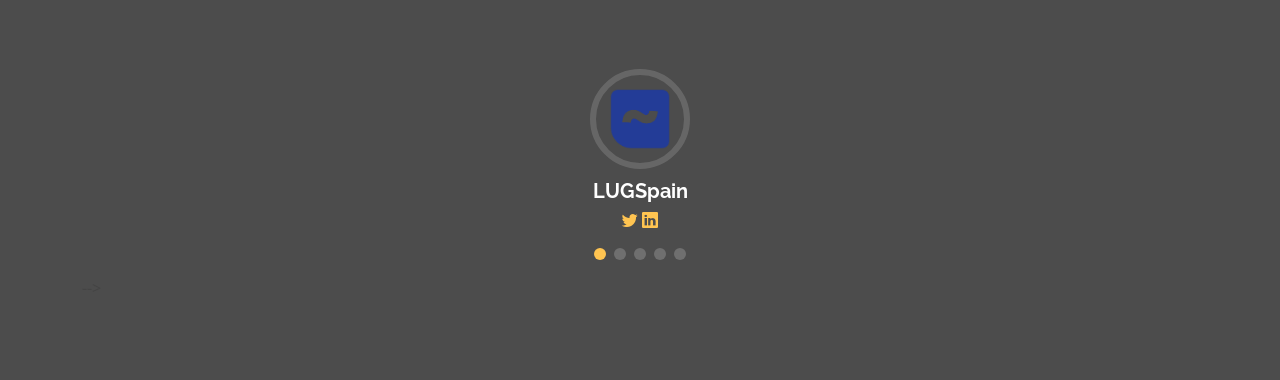
==== commit f48ec6ff: "Actualizar sesión de Guillermo Cano" ====
--- a/index.html
+++ b/index.html
@@ -151,9 +151,10 @@
             <div class="swiper-slide"><img src="assets/img/clients/SevillaQA.png" class="img-fluid" alt=""></div>
             <div class="swiper-slide"><img src="assets/img/clients/Alex.png" class="img-fluid" alt=""></div>
             <div class="swiper-slide"><img src="assets/img/clients/David_gomez.png" class="img-fluid" alt=""></div>
-            <div class="swiper-slide"><img src="assets/img/clients/Interrogante.png" class="img-fluid" alt=""></div>
             <div class="swiper-slide"><img src="assets/img/clients/Estefania.png" class="img-fluid" alt=""></div>
             <div class="swiper-slide"><img src="assets/img/clients/fran.png" class="img-fluid" alt=""></div>
+            <div class="swiper-slide"><img src="assets/img/clients/Guillermo.png" class="img-fluid" alt=""></div>
+            <div class="swiper-slide"><img src="assets/img/clients/Interrogante.png" class="img-fluid" alt=""></div>
             <div class="swiper-slide"><img src="assets/img/clients/jorge_aguiar.png" class="img-fluid" alt=""></div>
             <div class="swiper-slide"><img src="assets/img/clients/Manu2.png" class="img-fluid" alt=""></div>
             <div class="swiper-slide"><img src="assets/img/clients/Marta.png" class="img-fluid" alt=""></div>
@@ -276,8 +277,15 @@
           <div class="col-lg-4 col-md-6 d-flex align-items-stretch mt-4" data-aos="zoom-in" data-aos-delay="300">
             <div class="icon-box">
               <div class="icon"><i class="bx bx-arch"></i></div>
-              <h4><a href="">Sesión 8</a></h4>
-              <p>Aquí estará la descripción de la sesión con la información necesaria para seguirla.</p>
+              <h4><a href="https://www.meetup.com/es-ES/celonis-tech-meetups-madrid/events/294159465/">Calidad en tiempos desesperados</a></h4>
+              <div >
+                <a href="https://www.meetup.com/es-ES/celonis-tech-meetups-madrid/events/294159465/"><i class="bi bi-calendar-event"></i></a>
+              </div>
+              <p>Como profesionales de la calidad, nos enfrentamos a desafíos en el desarrollo de software.
+                En esta presentación, descubriremos estrategias efectivas para mantener altos estándares de calidad, incluso en tiempos de escasez de recursos.
+                Aprenderemos a identificar las tareas más valiosas y a delegar de manera efectiva para optimizar nuestros esfuerzos.
+                Además, exploraremos la importancia del liderazgo en estas situaciones y su papel fundamental para alcanzar nuestros objetivos de calidad
+                </p>
             </div>
           </div>
 
@@ -401,14 +409,14 @@
           <div class="col-lg-3 col-md-6 d-flex align-items-stretch">
             <div class="member" data-aos="fade-up" data-aos-delay="100">
               <div class="member-img">
-                <img src="assets/img/team/Interrogante.jpg" class="img-fluid" alt="">
-                <div class="social">
-
+                <img src="assets/img/team/Guillermo.jpg" class="img-fluid" alt="">
+                <div class="social">
+                  <a href="https://www.linkedin.com/in/guillermo-cano-soto/"><i class="bi bi-linkedin"></i></a>
                 </div>
               </div>
               <div class="member-info">
-                <h4>Ponente</h4>
-                <span>Bio del ponente</span>
+                <h4>Guillermo Cano</h4>
+                <span>Hola, soy Guillermo, líder de QA  en Celonis con más de 10 años de experiencia en calidad de software. Durante los últimos años, he gestionado equipos de QAs y ayudado a organizaciones a implementar metodologías Agile para el desarrollo de software. Cuando no estoy trabajando, normalmente me encuentro en el gimnasio o construyendo ciudades en el pc. Siempre estoy en busca de nuevos desafíos, ya sea creando estrategias eficientes de calidad o diseñando ciudades en Cities skylines.</span>
               </div>
             </div>
           </div>
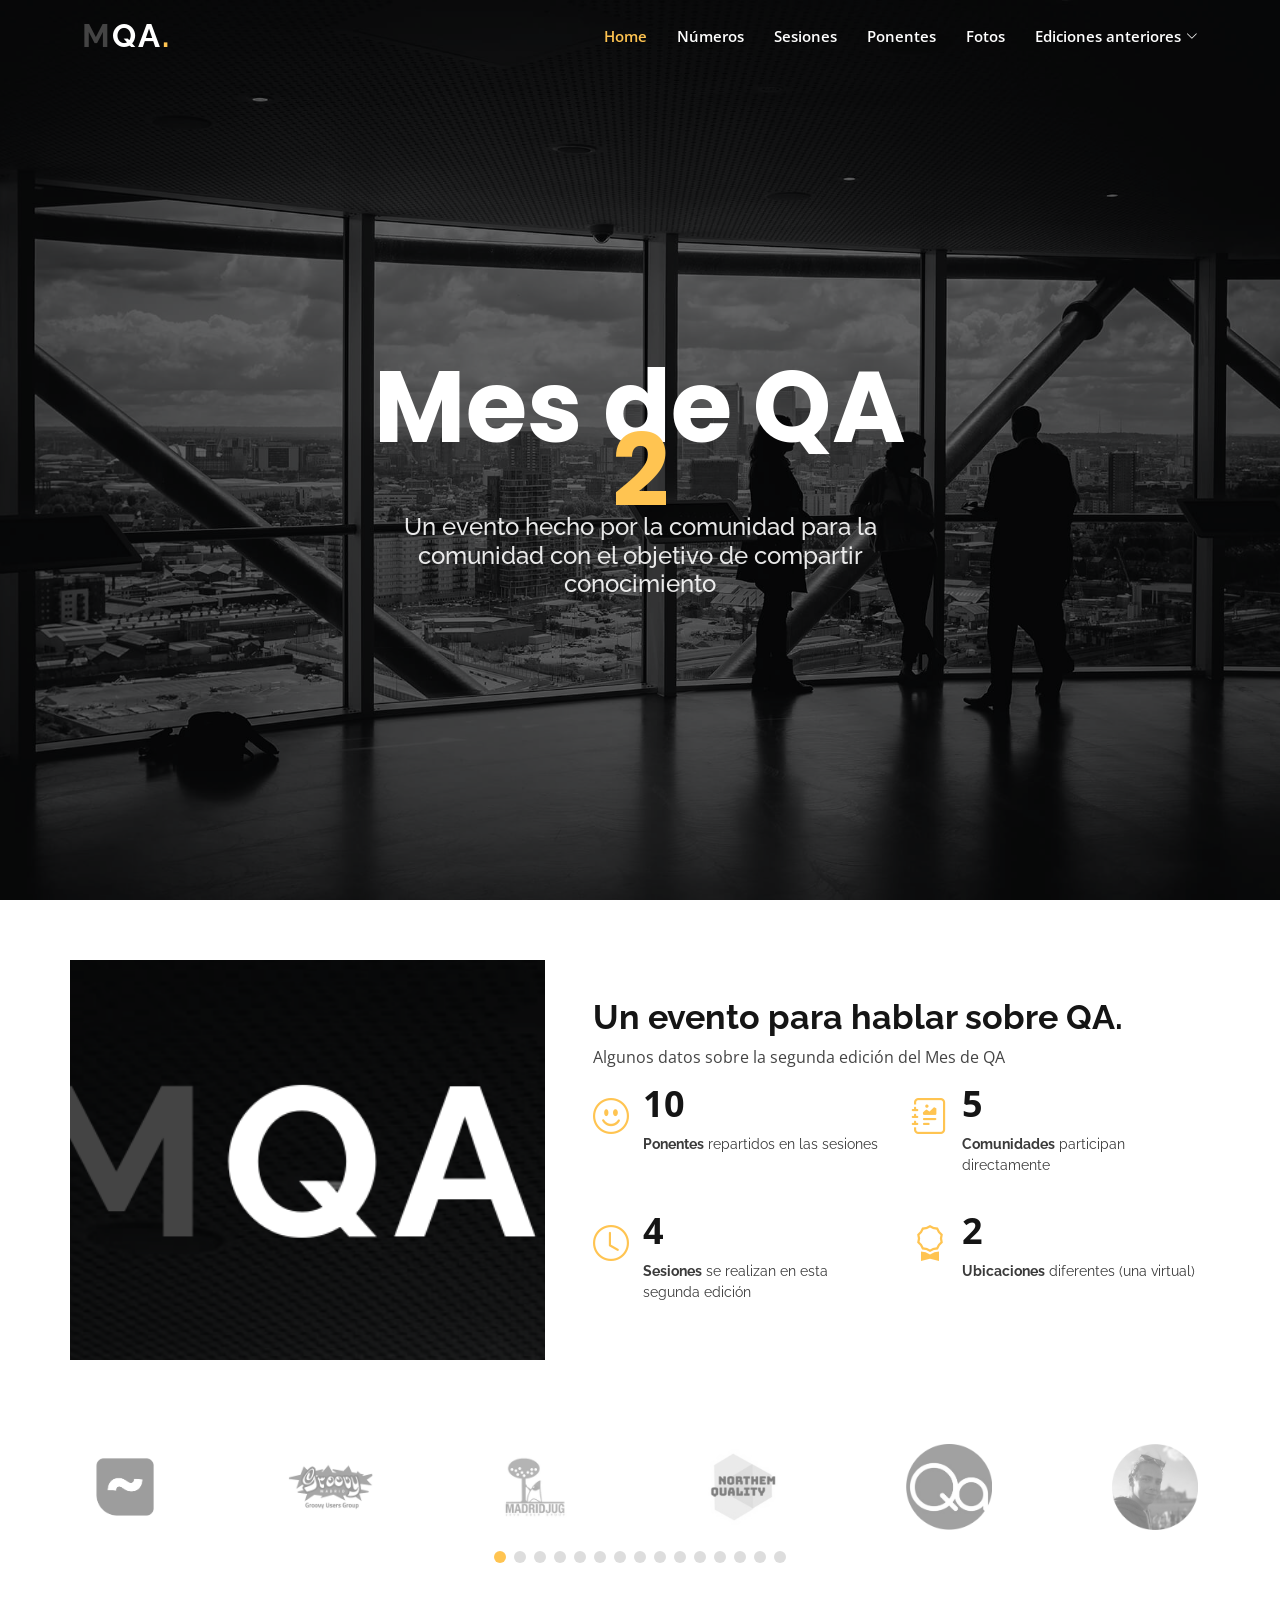
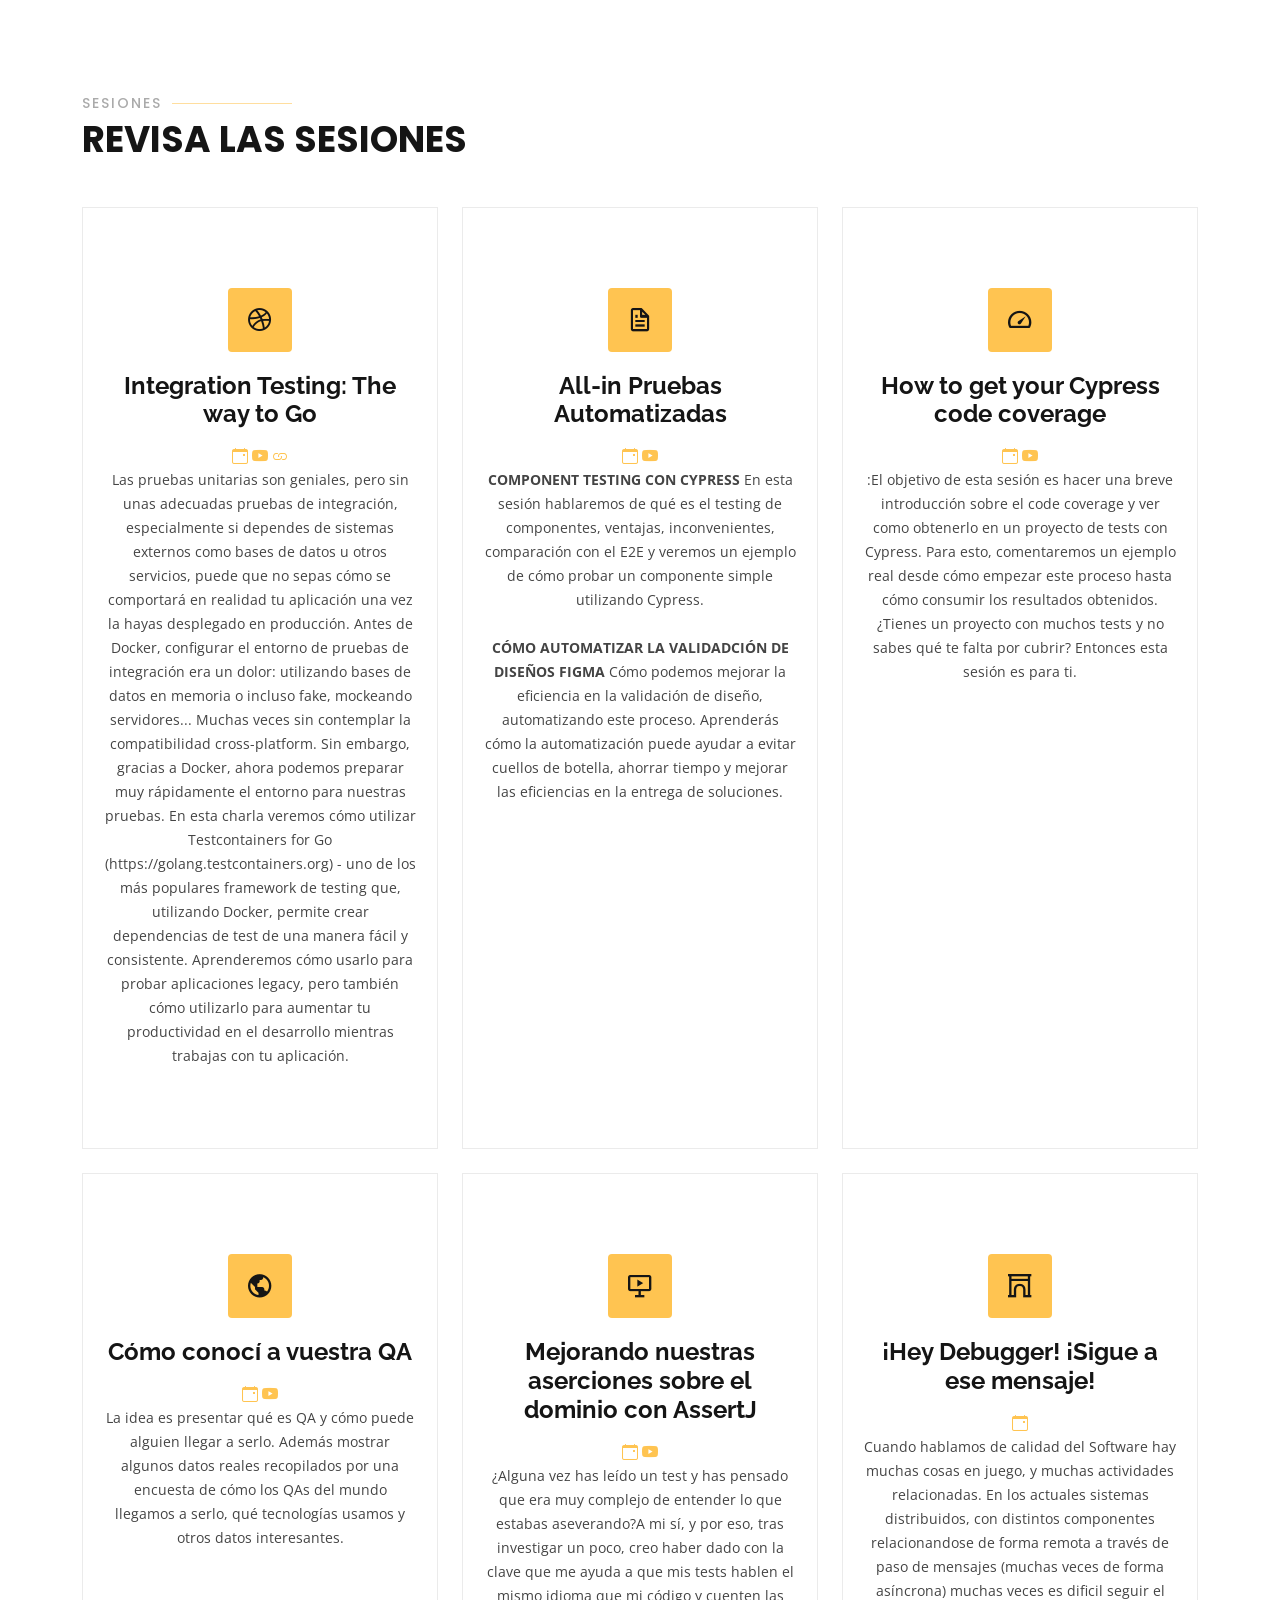
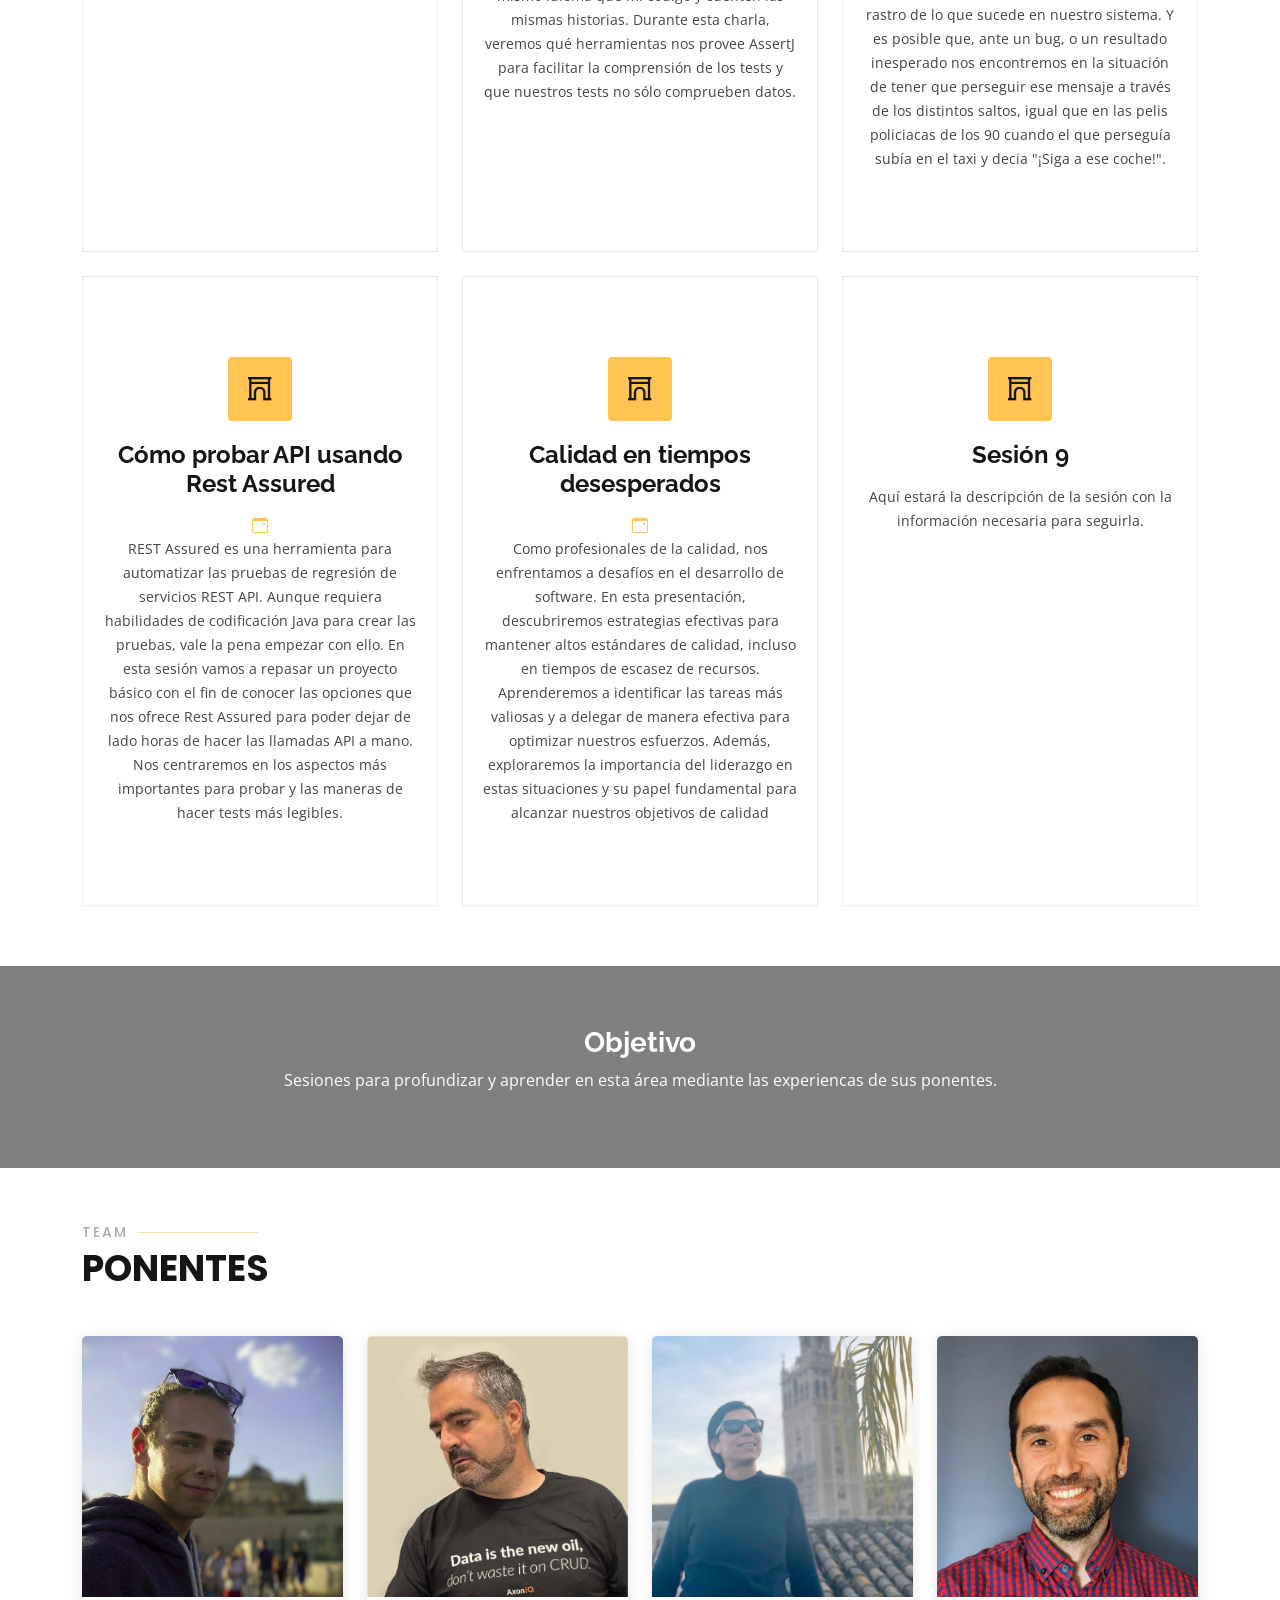
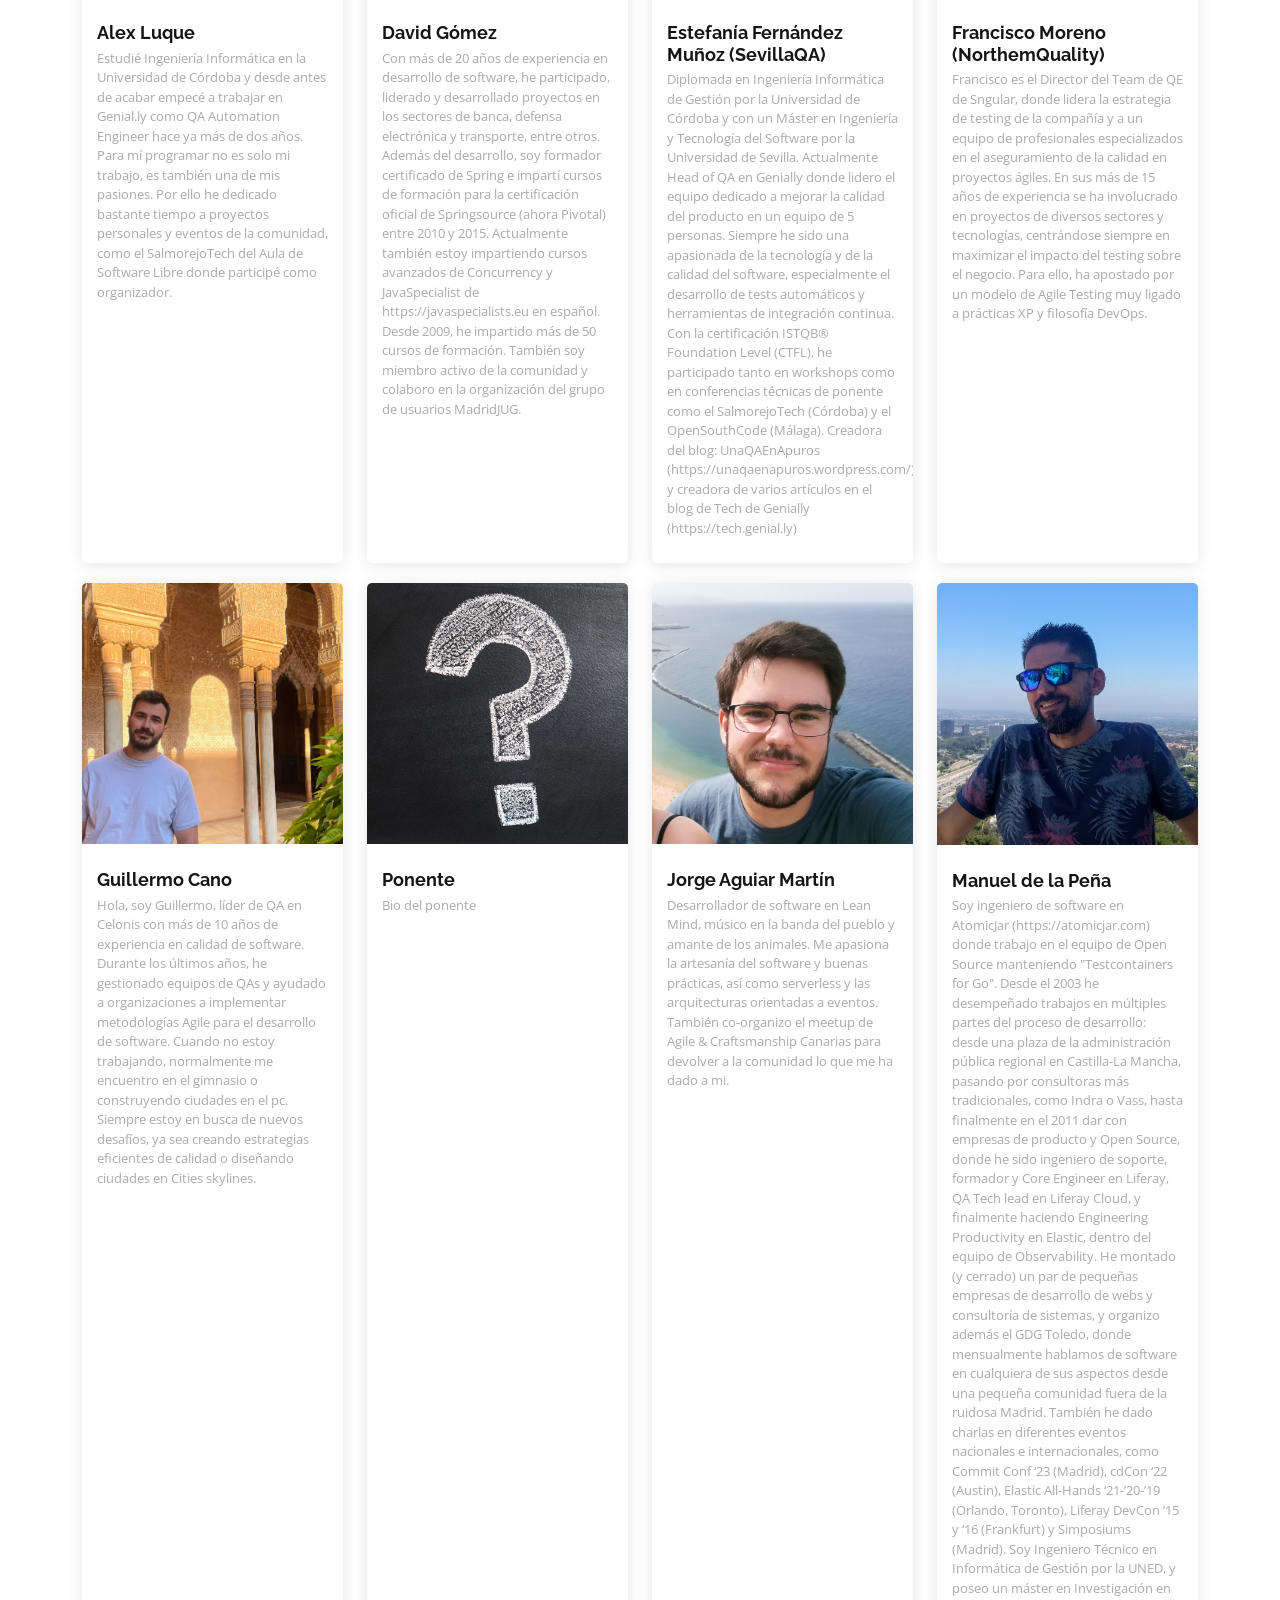
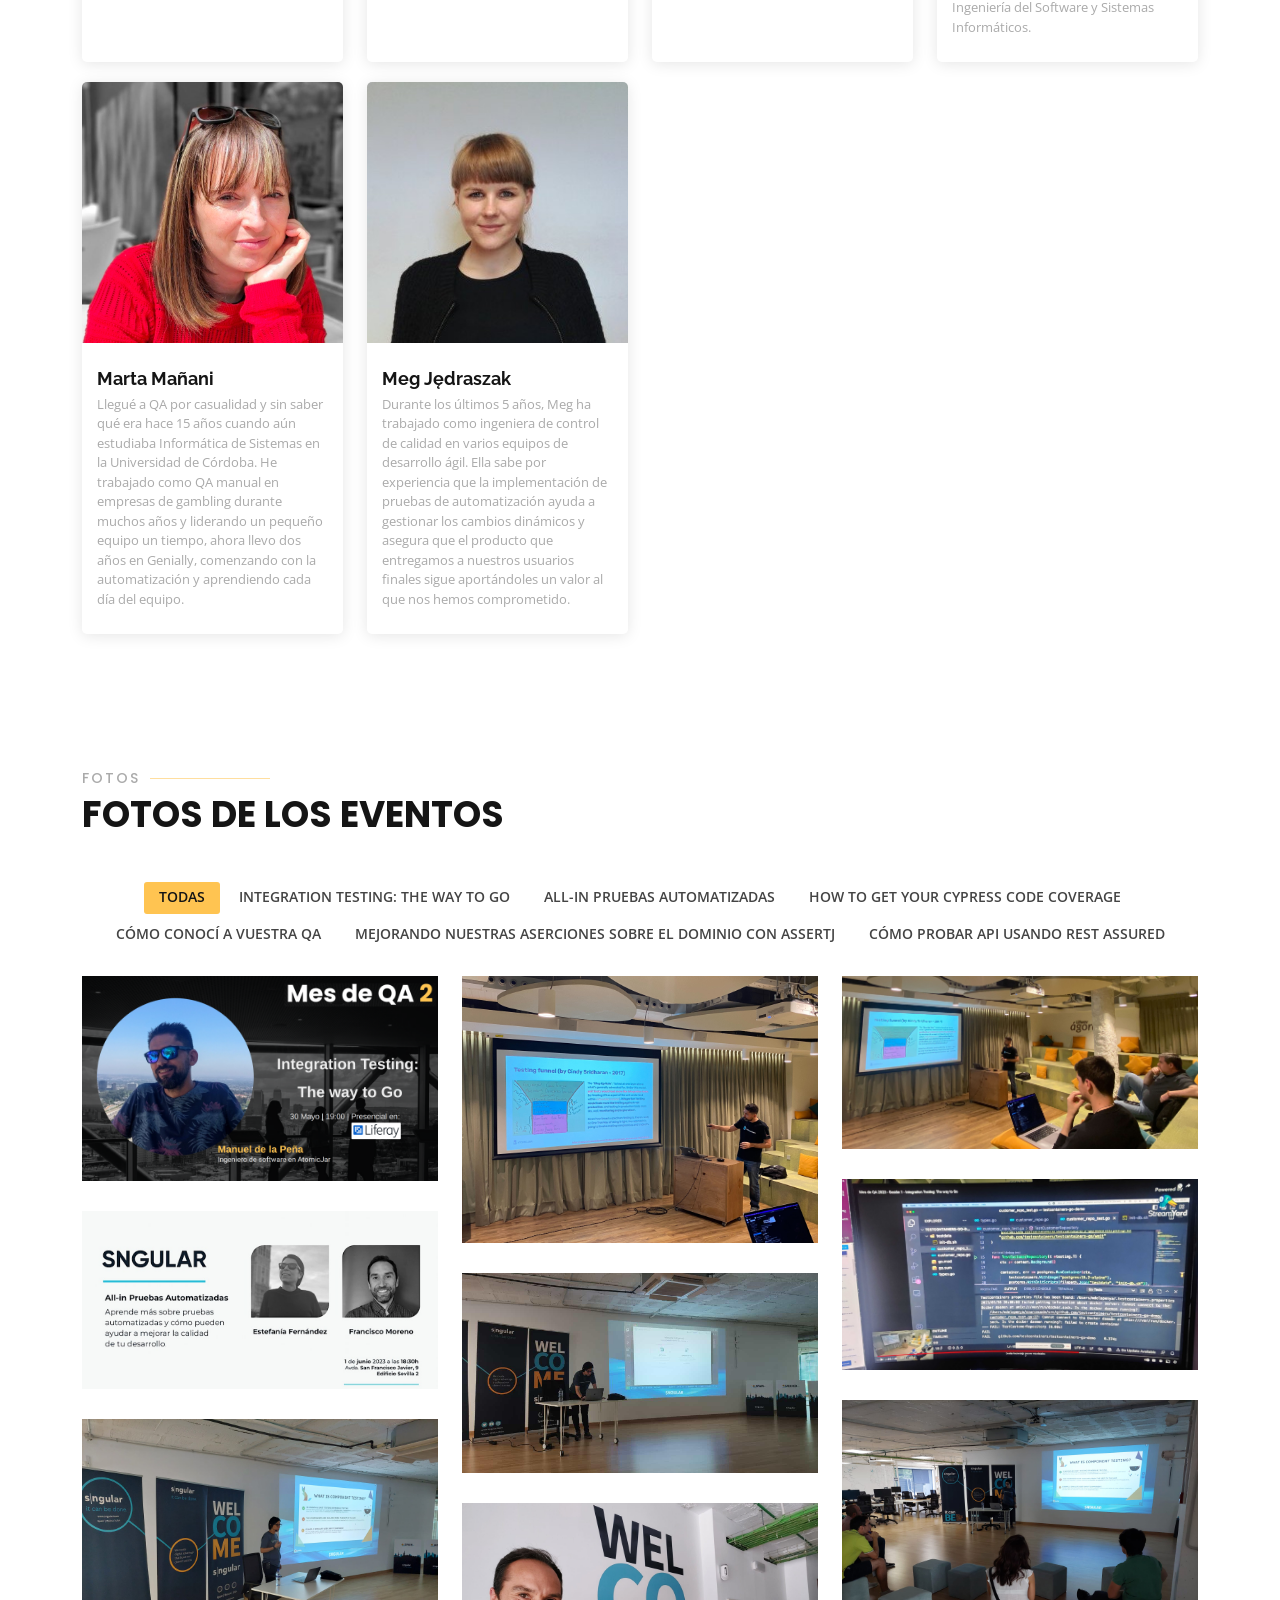
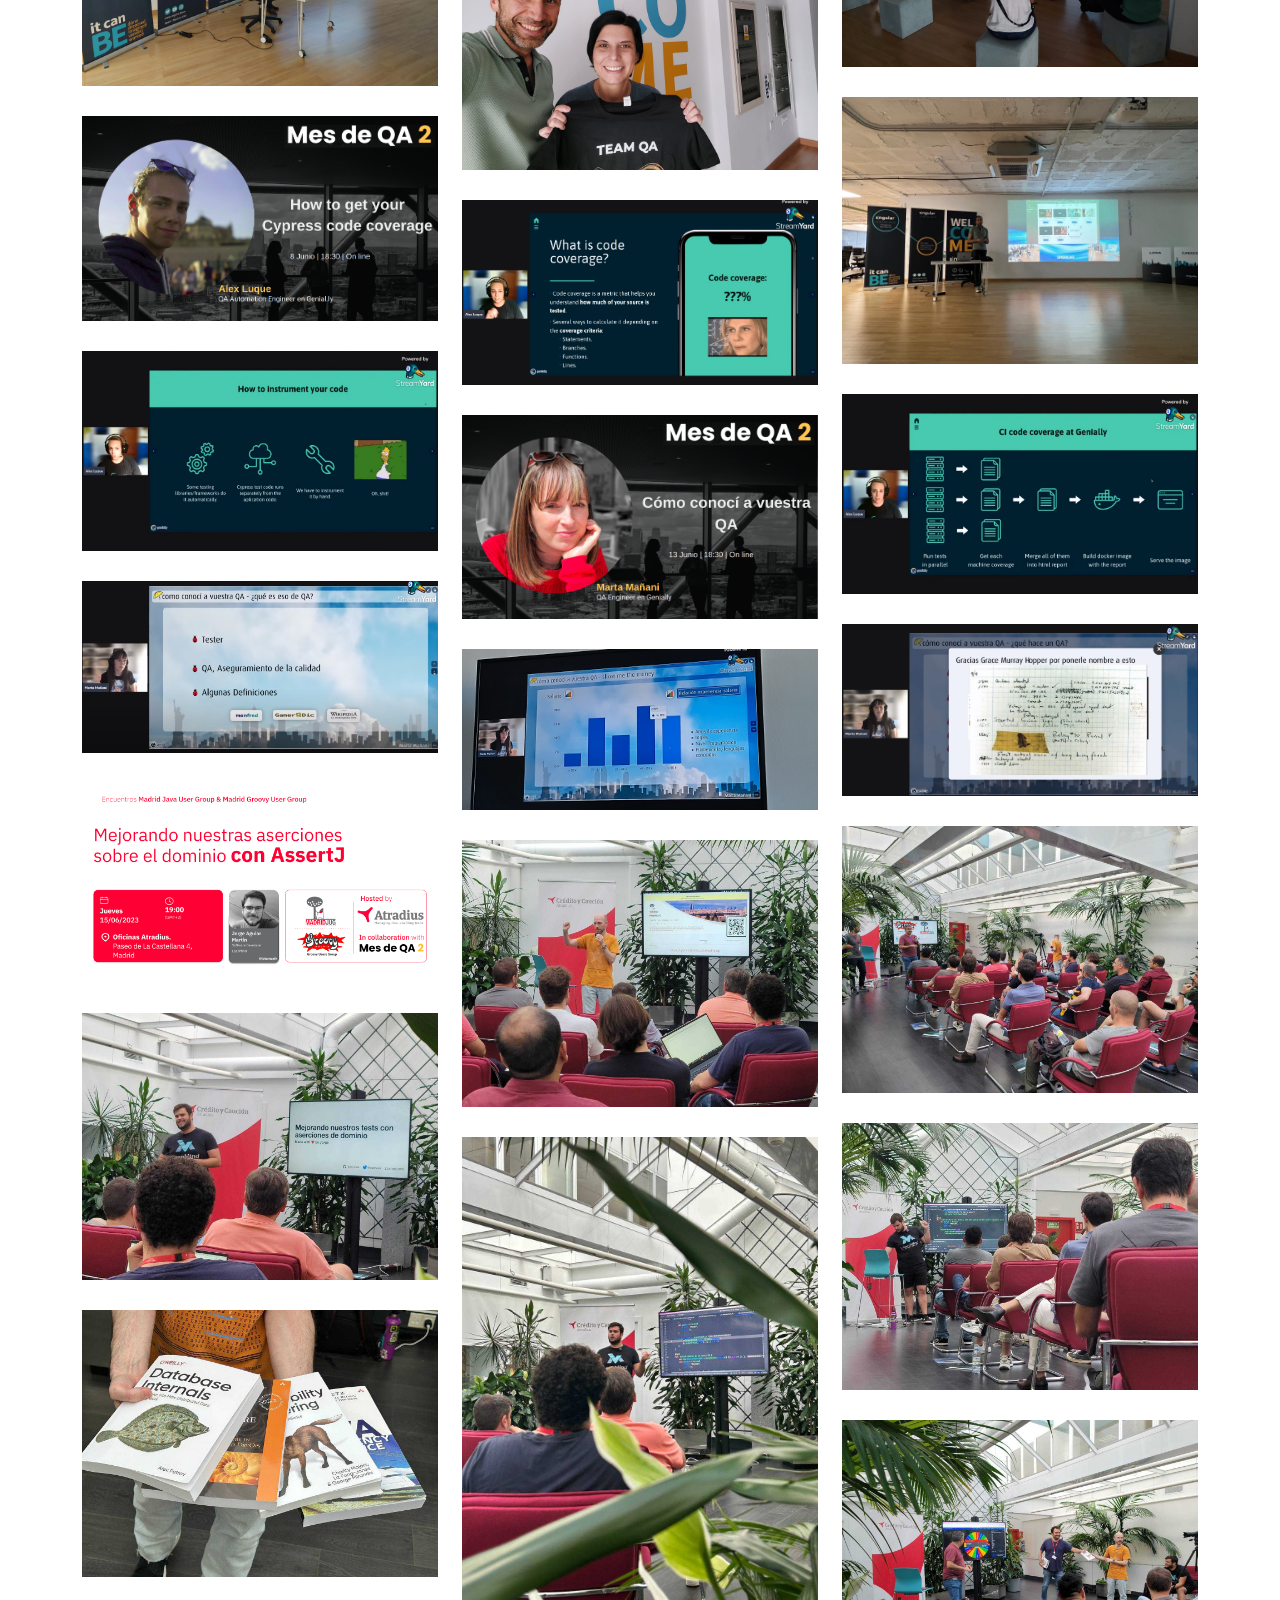
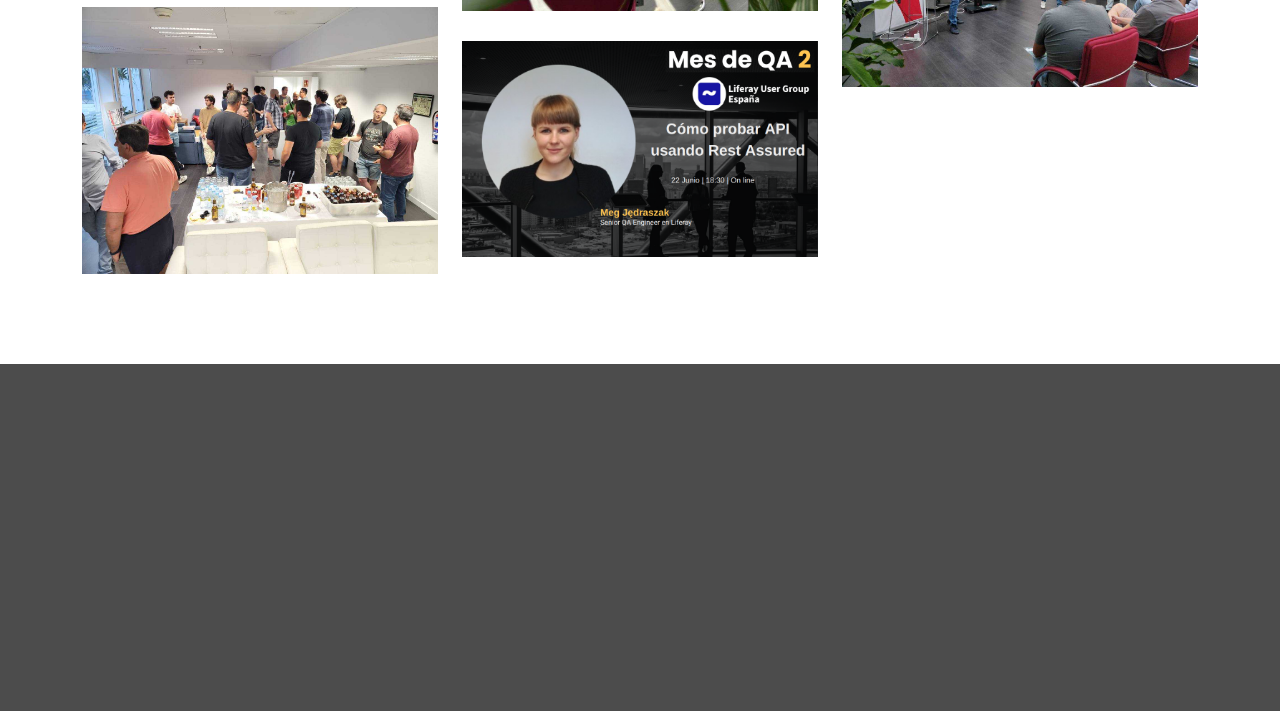
==== commit eec6441a: "fotos y comunidades Nuevas fotos y cambio de pie con los logos y enlaces de comunidades" ====
--- a/index.html
+++ b/index.html
@@ -533,6 +533,7 @@
               <li data-filter=".filter-sesion3">How to get your Cypress code coverage</li>
               <li data-filter=".filter-sesion4">Cómo conocí a vuestra QA</li>
               <li data-filter=".filter-sesion5">Mejorando nuestras aserciones sobre el dominio con AssertJ</li>
+              <li data-filter=".filter-sesion7">Cómo probar API usando Rest Assured</li>
 
             </ul>
           </div>
@@ -566,6 +567,32 @@
             </div>
           </div>
 
+          <div class="col-lg-4 col-md-6 portfolio-item filter-sesion1">
+            <div class="portfolio-wrap">
+              <img src="assets/img/portfolio/00_Manu2.jpg" class="img-fluid" alt="Sesión Mauel de la Peña">
+              <div class="portfolio-info">
+                <h4>Sesión 1</h4>
+                <p>Integration Testing: The way to Go</p>
+                <div class="portfolio-links">
+                  <a href="assets/img/portfolio/00_Manu2.jpg" data-gallery="portfolioGallery" class="portfolio-lightbox" title="Sesión Integration Testing: The way to Go. Manu de la Peña"><i class="bx bx-plus"></i></a>
+                </div>
+              </div>
+            </div>
+          </div>
+
+          <div class="col-lg-4 col-md-6 portfolio-item filter-sesion1">
+            <div class="portfolio-wrap">
+              <img src="assets/img/portfolio/00_Manu3.jpg" class="img-fluid" alt="Sesión Mauel de la Peña">
+              <div class="portfolio-info">
+                <h4>Sesión 1</h4>
+                <p>Integration Testing: The way to Go</p>
+                <div class="portfolio-links">
+                  <a href="assets/img/portfolio/00_Manu3.jpg" data-gallery="portfolioGallery" class="portfolio-lightbox" title="Sesión Integration Testing: The way to Go. Manu de la Peña. Foto del streaming"><i class="bx bx-plus"></i></a>
+                </div>
+              </div>
+            </div>
+          </div>
+
           <div class="col-lg-4 col-md-6 portfolio-item filter-sesion2">
             <div class="portfolio-wrap">
               <img src="assets/img/portfolio/01_Cartel_Estefania_Fran.png" class="img-fluid" alt="Sesión All-in Pruebas Automatizadas">
@@ -670,6 +697,32 @@
             </div>
           </div>
 
+          <div class="col-lg-4 col-md-6 portfolio-item filter-sesion3">
+            <div class="portfolio-wrap">
+              <img src="assets/img/portfolio/02_Alex_02.png" class="img-fluid" alt="Sesión How to get your Cypress code coverage">
+              <div class="portfolio-info">
+                <h4>Sesión 3</h4>
+                <p>How to get your Cypress code coverage</p>
+                <div class="portfolio-links">
+                  <a href="assets/img/portfolio/02_Alex_02.png" data-gallery="portfolioGallery" class="portfolio-lightbox" title="Sesión How to get your Cypress code coverage. Alex Luque"><i class="bx bx-plus"></i></a>
+                </div>
+              </div>
+            </div>
+          </div>
+
+          <div class="col-lg-4 col-md-6 portfolio-item filter-sesion3">
+            <div class="portfolio-wrap">
+              <img src="assets/img/portfolio/02_Alex_03.png" class="img-fluid" alt="Sesión How to get your Cypress code coverage">
+              <div class="portfolio-info">
+                <h4>Sesión 3</h4>
+                <p>How to get your Cypress code coverage</p>
+                <div class="portfolio-links">
+                  <a href="assets/img/portfolio/02_Alex_03.png" data-gallery="portfolioGallery" class="portfolio-lightbox" title="Sesión How to get your Cypress code coverage. Alex Luque"><i class="bx bx-plus"></i></a>
+                </div>
+              </div>
+            </div>
+          </div>
+
 
           <div class="col-lg-4 col-md-6 portfolio-item filter-sesion4">
             <div class="portfolio-wrap">
@@ -710,6 +763,19 @@
             </div>
           </div>
 
+          <div class="col-lg-4 col-md-6 portfolio-item filter-sesion4">
+            <div class="portfolio-wrap">
+              <img src="assets/img/portfolio/03-Marta_03.jpg" class="img-fluid" alt="Sesión Cómo conocí a vuestra QA">
+              <div class="portfolio-info">
+                <h4>Sesión 4</h4>
+                <p>Cómo conocí a vuestra QA</p>
+                <div class="portfolio-links">
+                  <a href="assets/img/portfolio/03-Marta_03.jpg" data-gallery="portfolioGallery" class="portfolio-lightbox" title="Sesión Cómo conocí a vuestra QA. Marta Mañani"><i class="bx bx-plus"></i></a>
+                </div>
+              </div>
+            </div>
+          </div>
+
           <div class="col-lg-4 col-md-6 portfolio-item filter-sesion5">
             <div class="portfolio-wrap">
               <img src="assets/img/portfolio/04_Jorge_00_Cartel.png" class="img-fluid" alt="Mejorando nuestras aserciones sobre el dominio con AssertJ">
@@ -827,120 +893,21 @@
             </div>
           </div>
 
-          </div>
-<!--
-          <div class="col-lg-4 col-md-6 portfolio-item filter-web">
-            <div class="portfolio-wrap">
-              <img src="assets/img/portfolio/portfolio-2.jpg" class="img-fluid" alt="">
-              <div class="portfolio-info">
-                <h4>Web 3</h4>
-                <p>Web</p>
-                <div class="portfolio-links">
-                  <a href="assets/img/portfolio/portfolio-2.jpg" data-gallery="portfolioGallery" class="portfolio-lightbox" title="Web 3"><i class="bx bx-plus"></i></a>
-                  <a href="portfolio-details.html" title="More Details"><i class="bx bx-link"></i></a>
-                </div>
-              </div>
-            </div>
-          </div>
-
-          <div class="col-lg-4 col-md-6 portfolio-item filter-app">
-            <div class="portfolio-wrap">
-              <img src="assets/img/portfolio/portfolio-3.jpg" class="img-fluid" alt="">
-              <div class="portfolio-info">
-                <h4>App 2</h4>
-                <p>App</p>
-                <div class="portfolio-links">
-                  <a href="assets/img/portfolio/portfolio-3.jpg" data-gallery="portfolioGallery" class="portfolio-lightbox" title="App 2"><i class="bx bx-plus"></i></a>
-                  <a href="portfolio-details.html" title="More Details"><i class="bx bx-link"></i></a>
-                </div>
-              </div>
-            </div>
-          </div>
-
-          <div class="col-lg-4 col-md-6 portfolio-item filter-card">
-            <div class="portfolio-wrap">
-              <img src="assets/img/portfolio/portfolio-4.jpg" class="img-fluid" alt="">
-              <div class="portfolio-info">
-                <h4>Card 2</h4>
-                <p>Card</p>
-                <div class="portfolio-links">
-                  <a href="assets/img/portfolio/portfolio-4.jpg" data-gallery="portfolioGallery" class="portfolio-lightbox" title="Card 2"><i class="bx bx-plus"></i></a>
-                  <a href="portfolio-details.html" title="More Details"><i class="bx bx-link"></i></a>
-                </div>
-              </div>
-            </div>
-          </div>
-
-          <div class="col-lg-4 col-md-6 portfolio-item filter-sesion4">
-            <div class="portfolio-wrap">
-              <img src="assets/img/portfolio/portfolio-5.jpg" class="img-fluid" alt="">
-              <div class="portfolio-info">
-                <h4>Web 2</h4>
-                <p>Web</p>
-                <div class="portfolio-links">
-                  <a href="assets/img/portfolio/portfolio-5.jpg" data-gallery="portfolioGallery" class="portfolio-lightbox" title="Web 2"><i class="bx bx-plus"></i></a>
-                  <a href="portfolio-details.html" title="More Details"><i class="bx bx-link"></i></a>
-                </div>
-              </div>
-            </div>
-          </div>
-
-          <div class="col-lg-4 col-md-6 portfolio-item filter-app">
-            <div class="portfolio-wrap">
-              <img src="assets/img/portfolio/portfolio-6.jpg" class="img-fluid" alt="">
-              <div class="portfolio-info">
-                <h4>App 3</h4>
-                <p>App</p>
-                <div class="portfolio-links">
-                  <a href="assets/img/portfolio/portfolio-6.jpg" data-gallery="portfolioGallery" class="portfolio-lightbox" title="App 3"><i class="bx bx-plus"></i></a>
-                  <a href="portfolio-details.html" title="More Details"><i class="bx bx-link"></i></a>
-                </div>
-              </div>
-            </div>
-          </div>
-
-          <div class="col-lg-4 col-md-6 portfolio-item filter-card">
-            <div class="portfolio-wrap">
-              <img src="assets/img/portfolio/portfolio-7.jpg" class="img-fluid" alt="">
-              <div class="portfolio-info">
-                <h4>Card 1</h4>
-                <p>Card</p>
-                <div class="portfolio-links">
-                  <a href="assets/img/portfolio/portfolio-7.jpg" data-gallery="portfolioGallery" class="portfolio-lightbox" title="Card 1"><i class="bx bx-plus"></i></a>
-                  <a href="portfolio-details.html" title="More Details"><i class="bx bx-link"></i></a>
-                </div>
-              </div>
-            </div>
-          </div>
-
-          <div class="col-lg-4 col-md-6 portfolio-item filter-card">
-            <div class="portfolio-wrap">
-              <img src="assets/img/portfolio/portfolio-8.jpg" class="img-fluid" alt="">
-              <div class="portfolio-info">
-                <h4>Card 3</h4>
-                <p>Card</p>
-                <div class="portfolio-links">
-                  <a href="assets/img/portfolio/portfolio-8.jpg" data-gallery="portfolioGallery" class="portfolio-lightbox" title="Card 3"><i class="bx bx-plus"></i></a>
-                  <a href="portfolio-details.html" title="More Details"><i class="bx bx-link"></i></a>
-                </div>
-              </div>
-            </div>
-          </div>
-
-          <div class="col-lg-4 col-md-6 portfolio-item filter-web">
-            <div class="portfolio-wrap">
-              <img src="assets/img/portfolio/portfolio-9.jpg" class="img-fluid" alt="">
-              <div class="portfolio-info">
-                <h4>Web 3</h4>
-                <p>Web</p>
-                <div class="portfolio-links">
-                  <a href="assets/img/portfolio/portfolio-9.jpg" data-gallery="portfolioGallery" class="portfolio-lightbox" title="Web 3"><i class="bx bx-plus"></i></a>
-                  <a href="portfolio-details.html" title="More Details"><i class="bx bx-link"></i></a>
-                </div>
-              </div>
-            </div>
-          </div>
--->
+          <div class="col-lg-4 col-md-6 portfolio-item filter-sesion7">
+            <div class="portfolio-wrap">
+              <img src="assets/img/portfolio/06-Meg-00_Cartel.png" class="img-fluid" alt="Cómo probar API usando Rest Assured">
+              <div class="portfolio-info">
+                <h4>Sesión 7</h4>
+                <p>Cómo probar API usando Rest Assured</p>
+                <div class="portfolio-links">
+                  <a href="assets/img/portfolio/06-Meg-00_Cartel.png" data-gallery="portfolioGallery" class="portfolio-lightbox" title="Cómo probar API usando Rest Assured. Meg Jędraszak. Cartel"><i class="bx bx-plus"></i></a>
+                </div>
+              </div>
+            </div>
+          </div>
+
+          </div>
+
         </div>
 
       </div>
@@ -952,10 +919,9 @@
     <section id="testimonials" class="testimonials">
       <div class="container" data-aos="zoom-in">
 
-        <div class="testimonials-slider swiper" data-aos="fade-up" data-aos-delay="100">
-          <div class="swiper-wrapper">
-
-            <div class="swiper-slide">
+        <div class="row">
+
+          <div class="col-lg-2 col-md-6 d-flex align-items-stretch">
               <div class="testimonial-item">
                 <img src="assets/img/clients/LUGSpain_Icon.png" class="testimonial-img" alt="">
                 <h3>LUGSpain</h3>
@@ -965,7 +931,7 @@
                 </div>
               </div>
             </div>
-            <div class="swiper-slide">
+            <div class="col-lg-2 col-md-6 d-flex align-items-stretch">
               <div class="testimonial-item">
                 <img src="assets/img/clients/MadridGUG.png" class="testimonial-img" alt="">
                 <h3>MadridGUG</h3>
@@ -976,7 +942,7 @@
               </div>
             </div>
 
-            <div class="swiper-slide">
+            <div class="col-lg-2 col-md-6 d-flex align-items-stretch">
               <div class="testimonial-item">
                 <img src="assets/img/clients/MadridJUG.png" class="testimonial-img" alt="">
                 <h3>MadridJUG</h3>
@@ -987,7 +953,7 @@
               </div>
             </div>
 
-            <div class="swiper-slide">
+            <div class="col-lg-2 col-md-6 d-flex align-items-stretch">
               <div class="testimonial-item">
                 <img src="assets/img/clients/NQ.png" class="testimonial-img" alt="">
                 <h3>NorthemQuality</h3>
@@ -998,7 +964,7 @@
               </div>
             </div>
 
-            <div class="swiper-slide">
+            <div class="col-lg-2 col-md-6 d-flex align-items-stretch">
               <div class="testimonial-item">
                 <img src="assets/img/clients/SevillaQA.png" class="testimonial-img" alt="">
                 <h3>SevillaQA</h3>
@@ -1010,9 +976,7 @@
             </div>
 
  
-          </div>
-          <div class="swiper-pagination"></div>
-        </div>
+          </div> 
 -->
       </div>
     </section><!-- End Testimonials Section -->
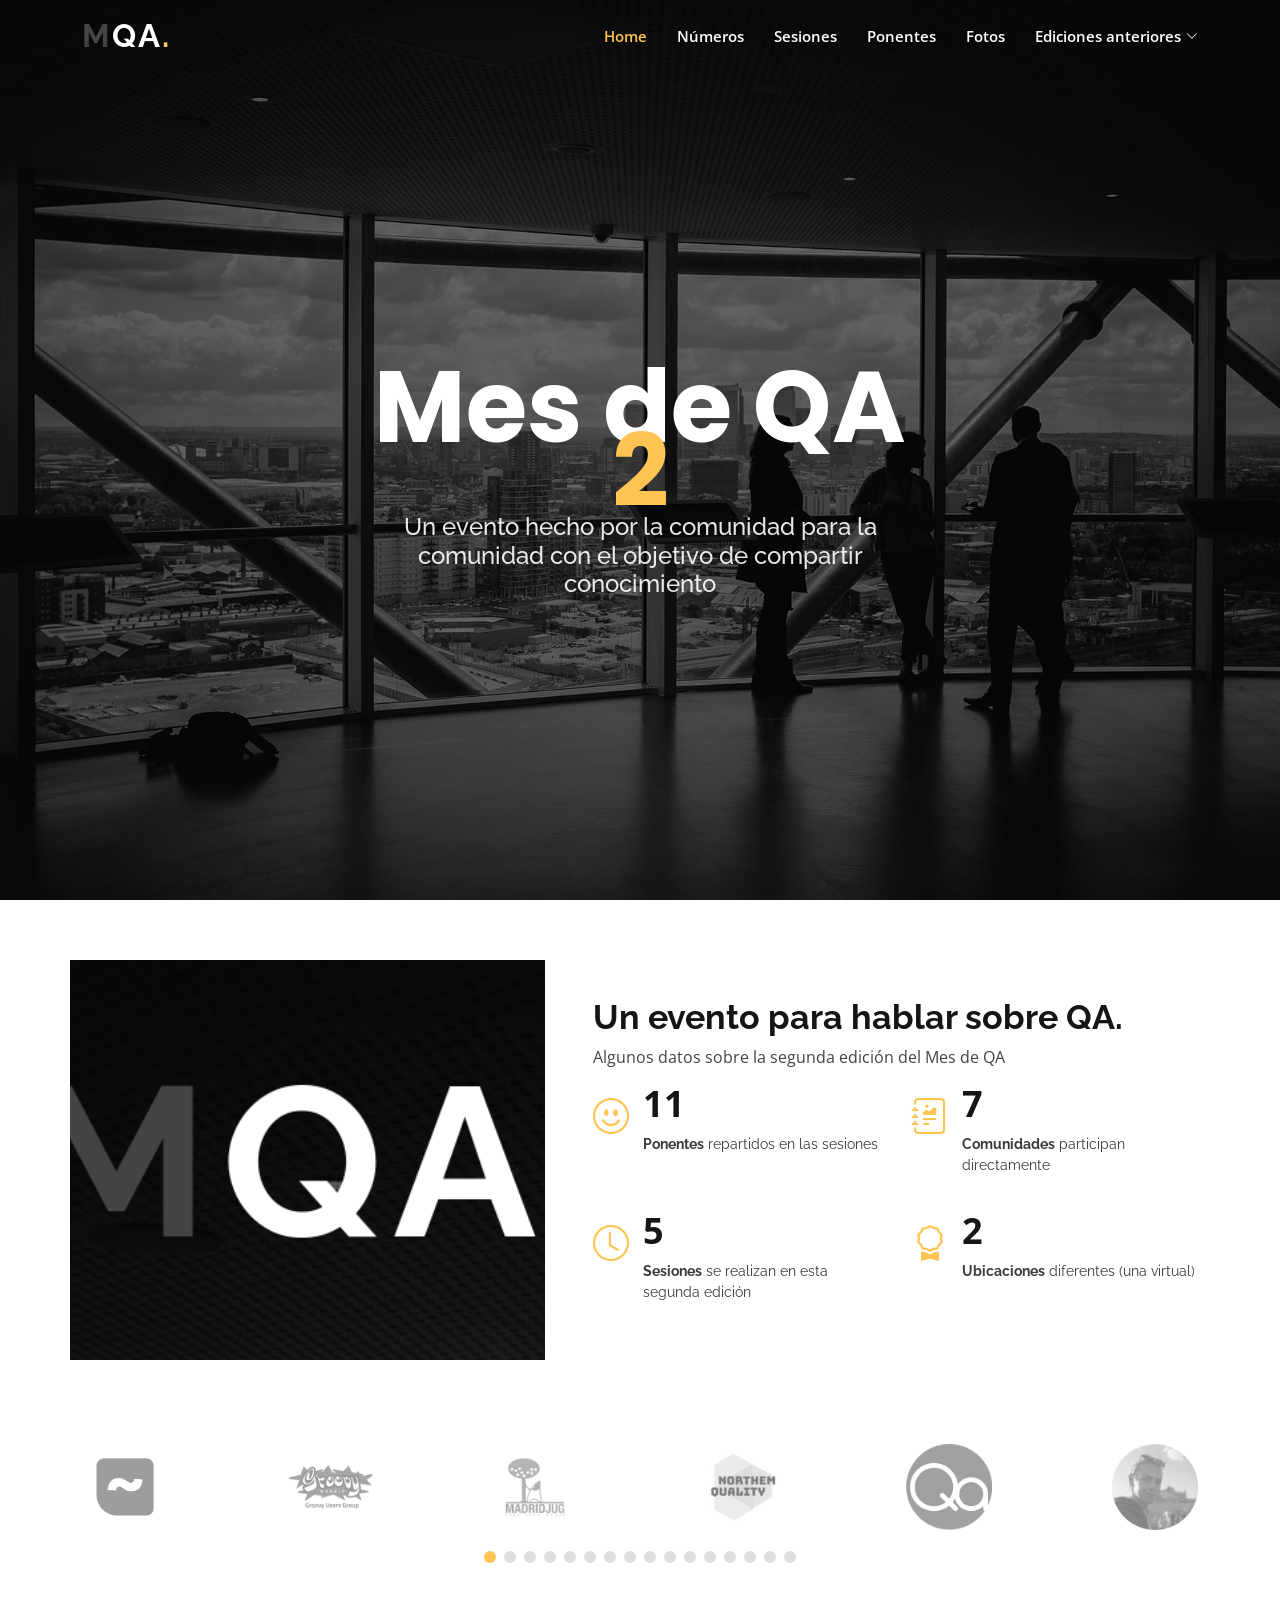
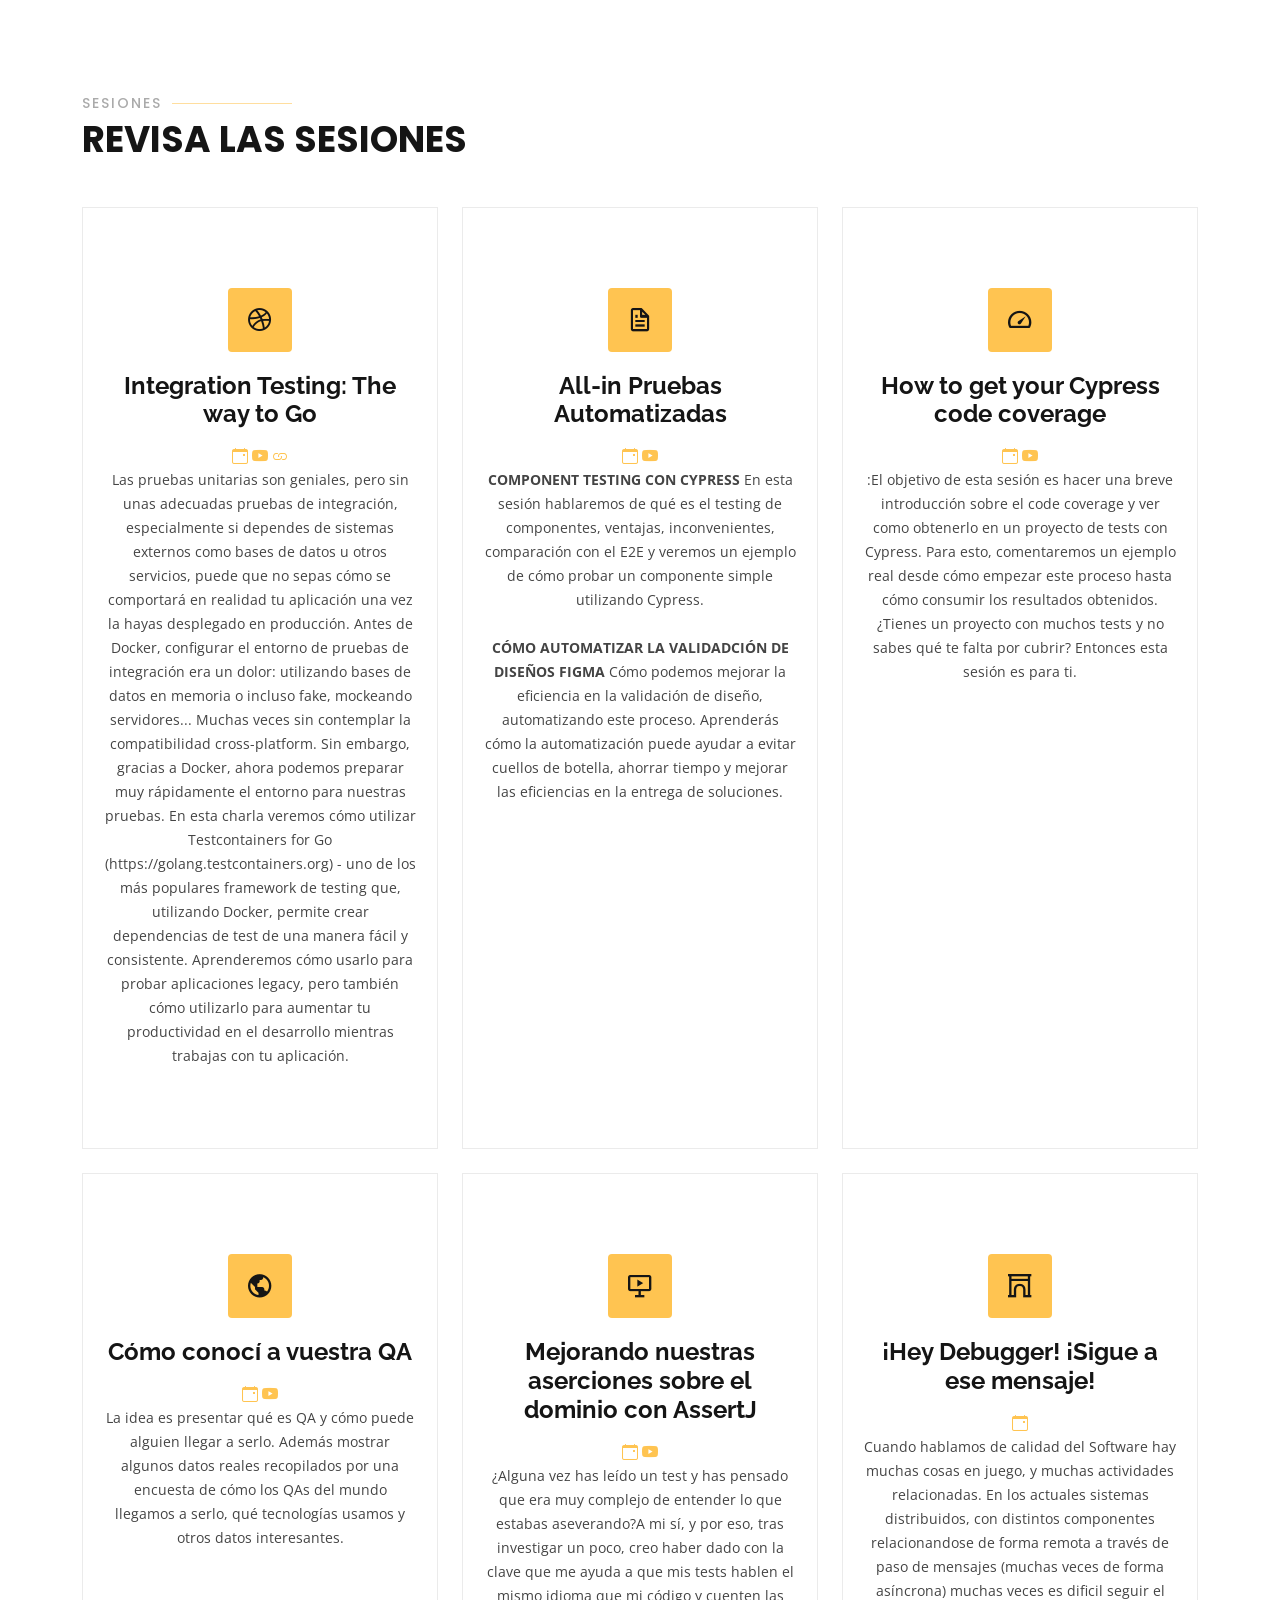
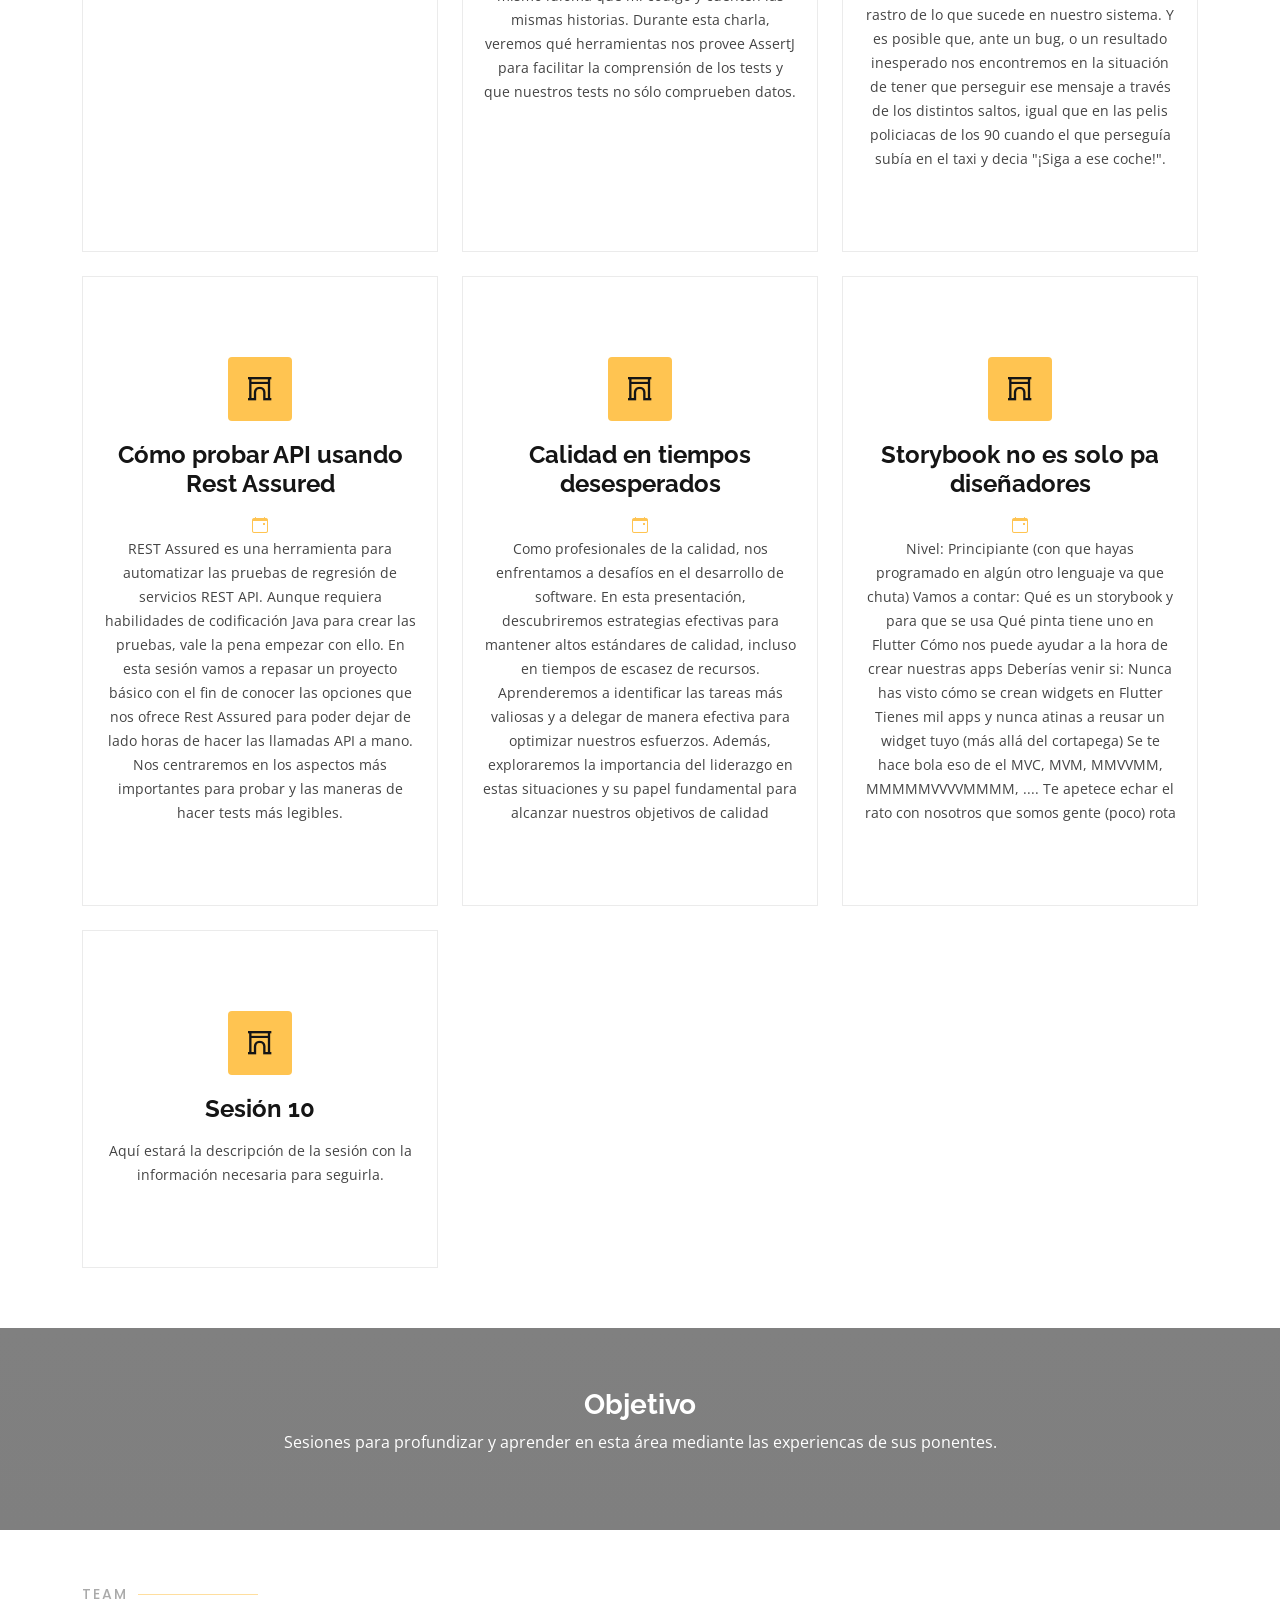
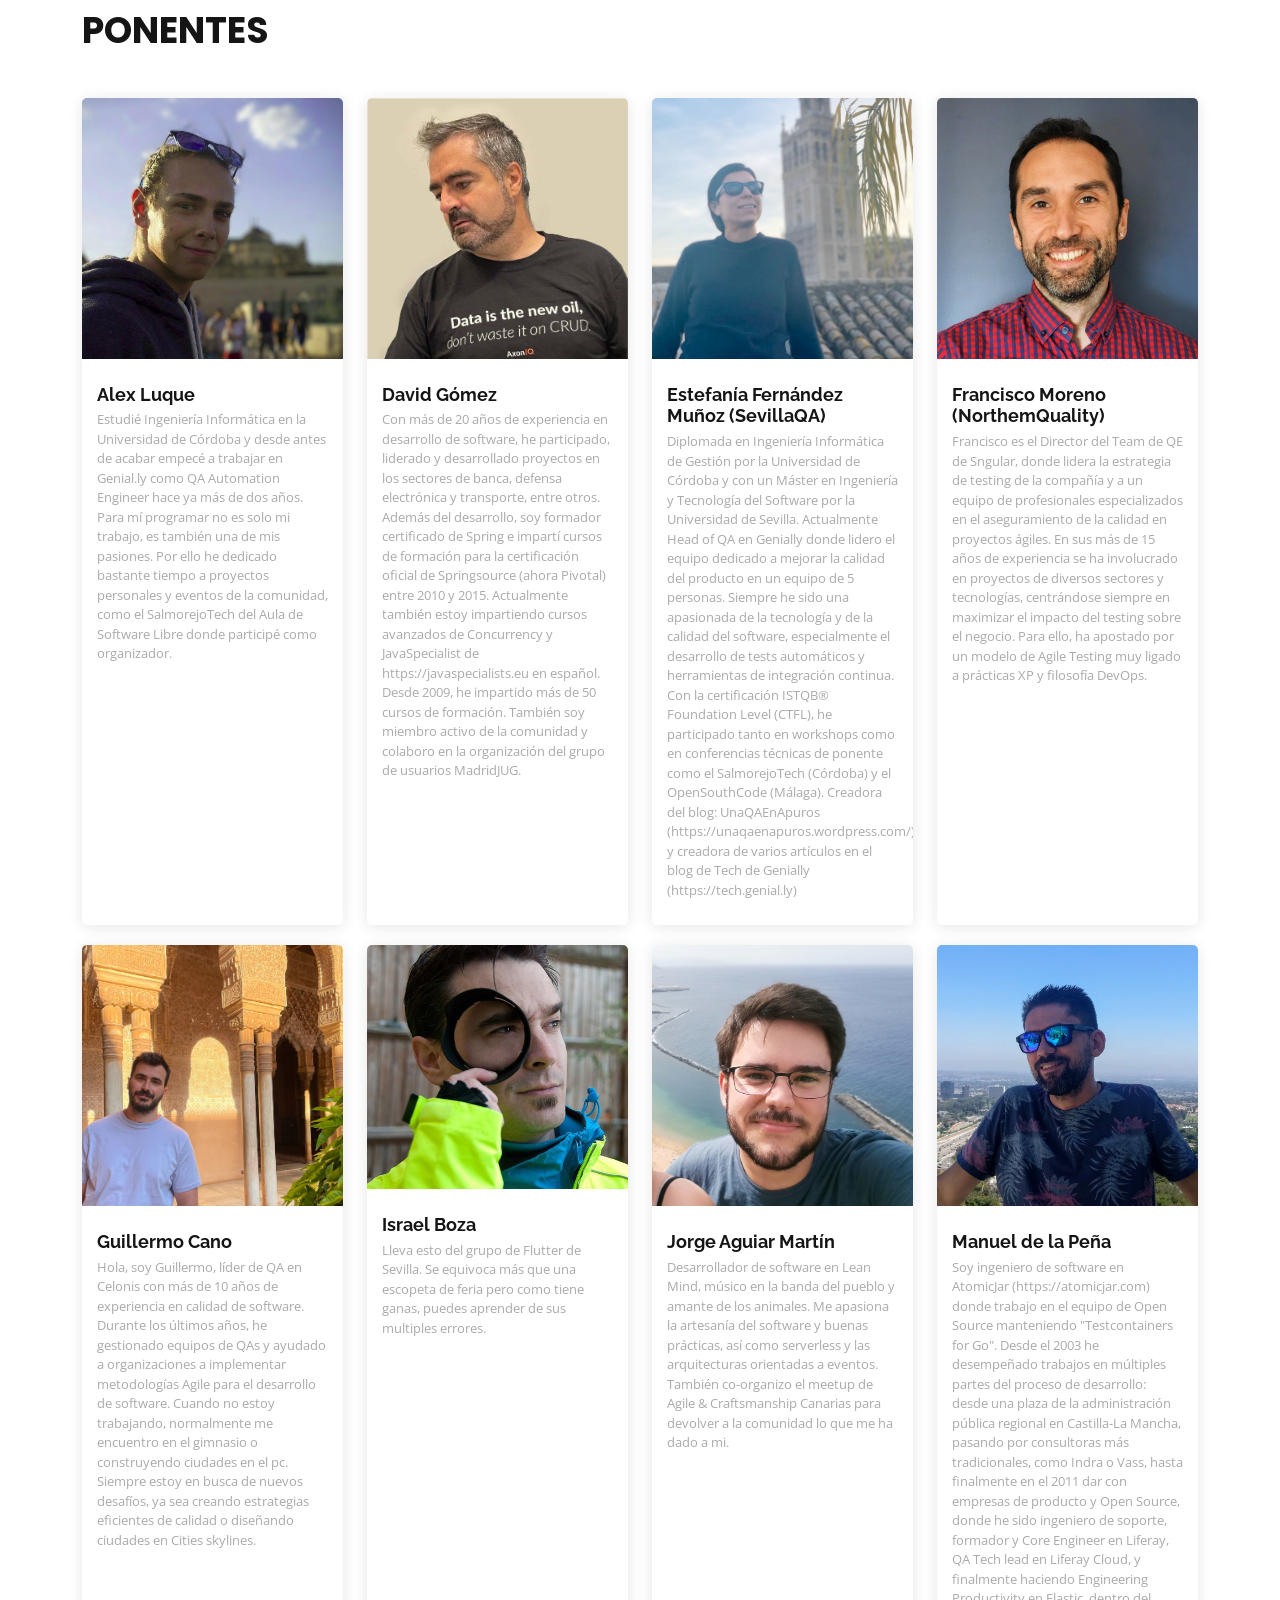
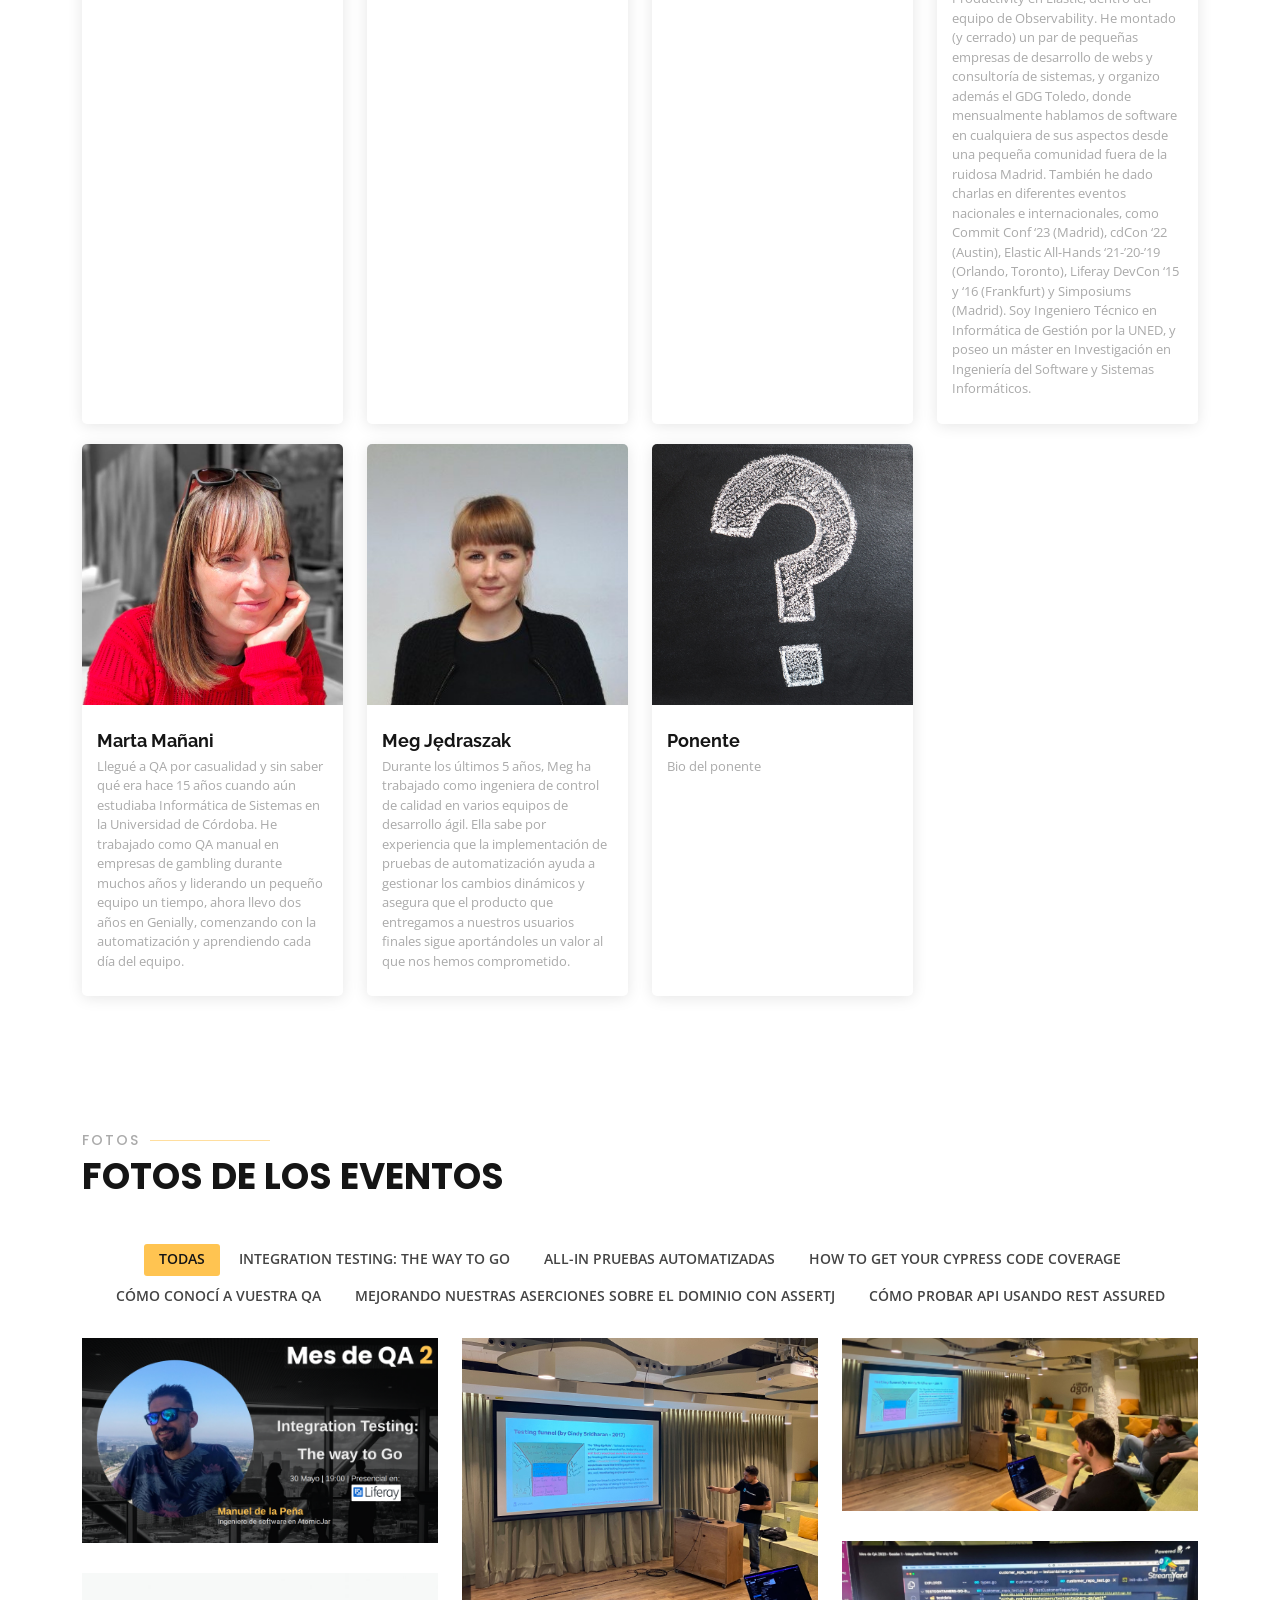
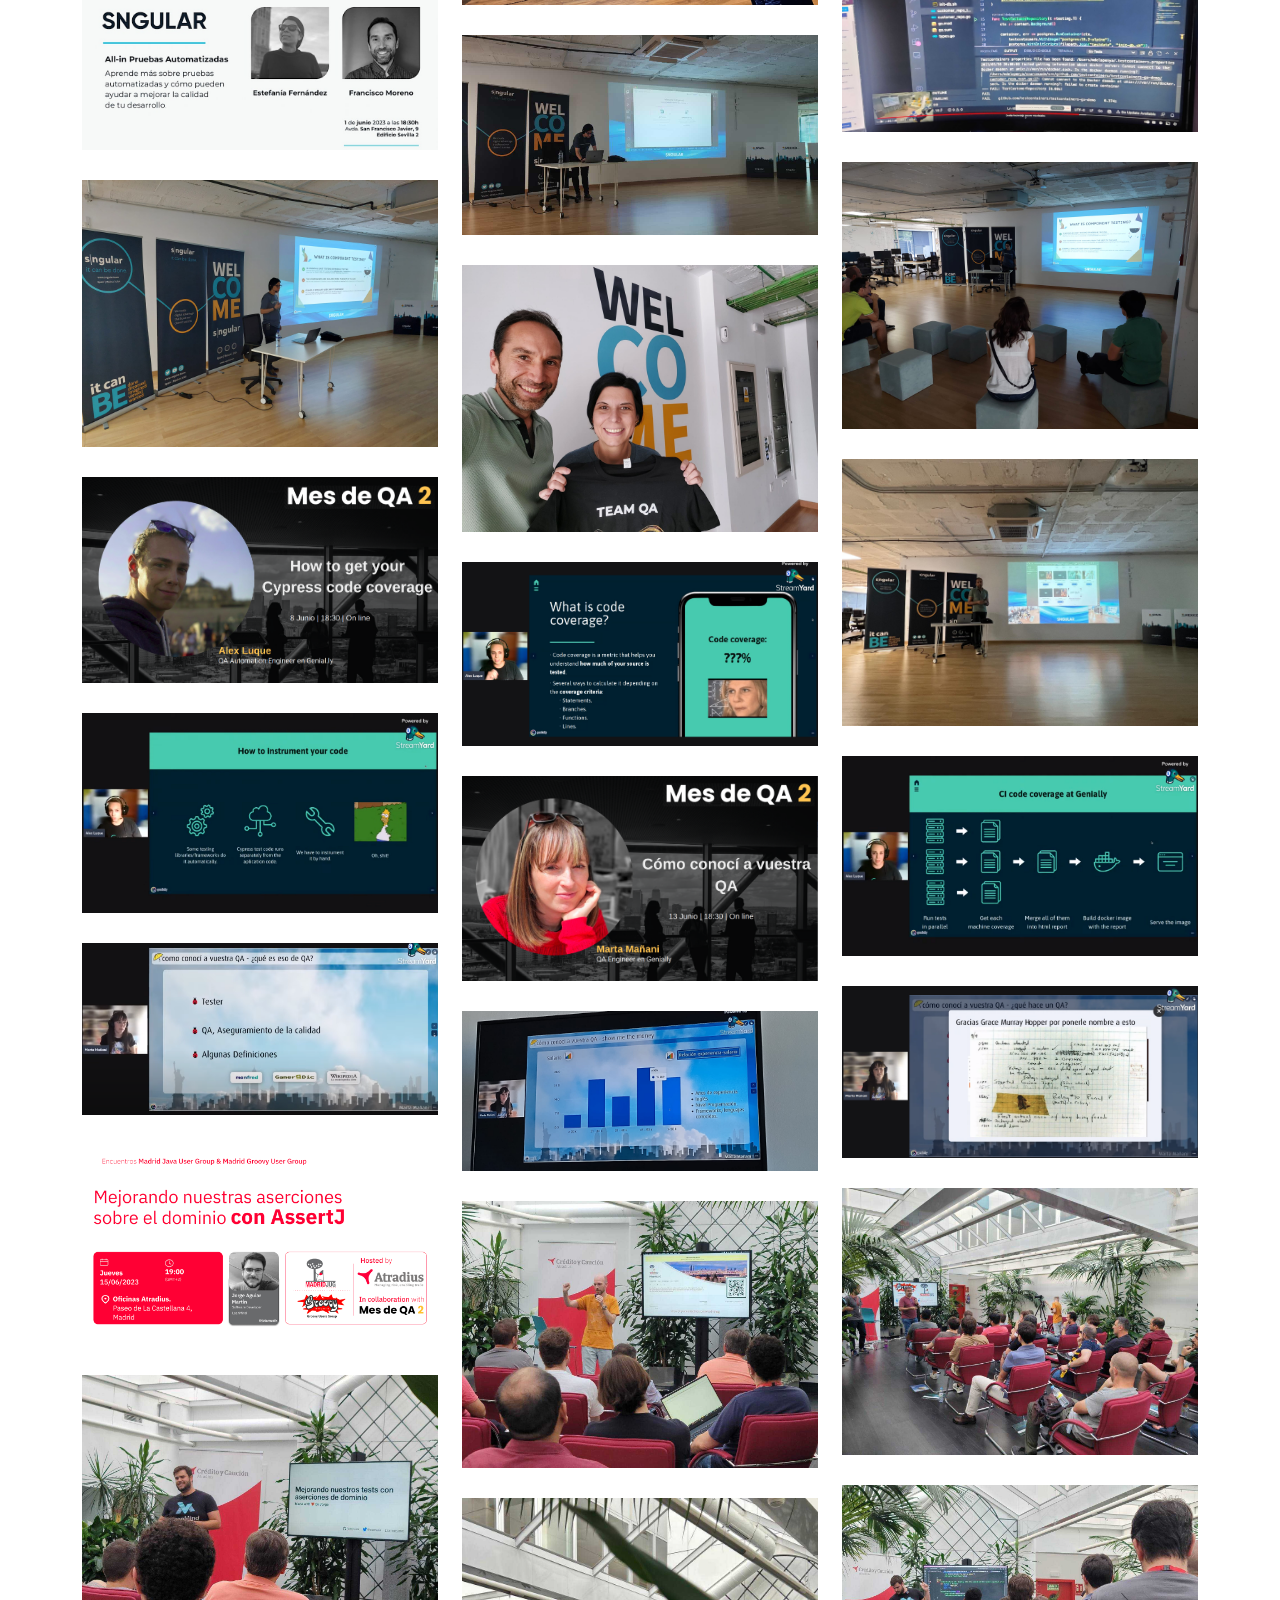
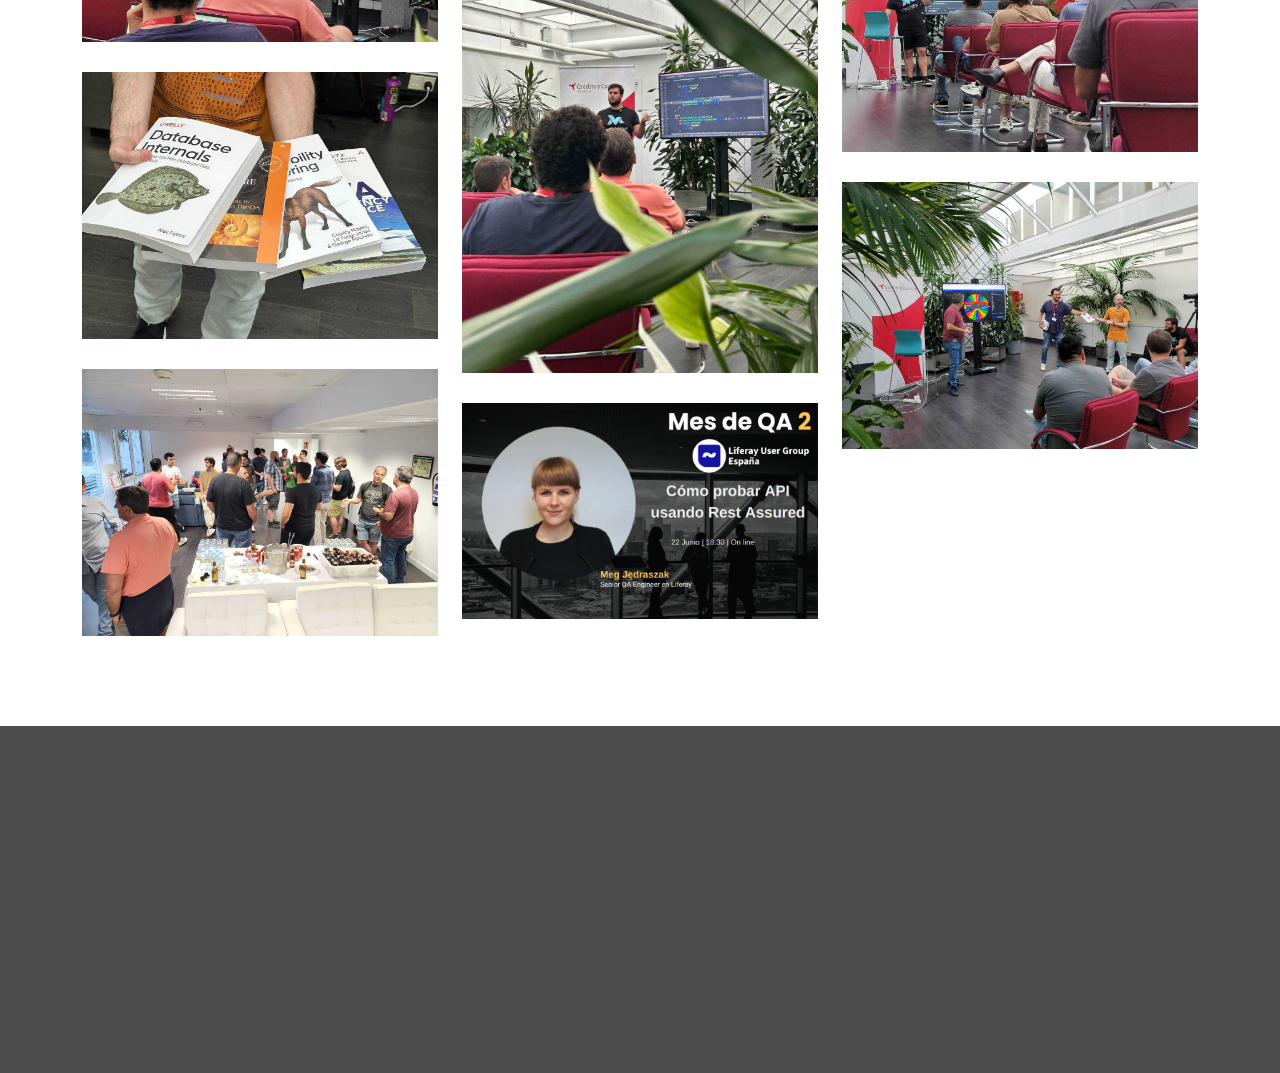
==== commit 67ee4dcc: "Sesión de Isra" ====
--- a/index.html
+++ b/index.html
@@ -100,7 +100,7 @@
                 <div class="col-md-6 d-md-flex align-items-md-stretch">
                   <div class="count-box">
                     <i class="bi bi-emoji-smile"></i>
-                    <span data-purecounter-start="0" data-purecounter-end="10" data-purecounter-duration="2" class="purecounter"></span>
+                    <span data-purecounter-start="0" data-purecounter-end="11" data-purecounter-duration="2" class="purecounter"></span>
                     <p><strong>Ponentes</strong> repartidos en las sesiones</p>
                   </div>
                 </div>
@@ -108,7 +108,7 @@
                 <div class="col-md-6 d-md-flex align-items-md-stretch">
                   <div class="count-box">
                     <i class="bi bi-journal-richtext"></i>
-                    <span data-purecounter-start="0" data-purecounter-end="5" data-purecounter-duration="2" class="purecounter"></span>
+                    <span data-purecounter-start="0" data-purecounter-end="7" data-purecounter-duration="2" class="purecounter"></span>
                     <p><strong>Comunidades</strong> participan directamente</p>
                   </div>
                 </div>
@@ -116,7 +116,7 @@
                 <div class="col-md-6 d-md-flex align-items-md-stretch">
                   <div class="count-box">
                     <i class="bi bi-clock"></i>
-                    <span data-purecounter-start="0" data-purecounter-end="9" data-purecounter-duration="4" class="purecounter"></span>
+                    <span data-purecounter-start="0" data-purecounter-end="10" data-purecounter-duration="4" class="purecounter"></span>
                     <p><strong>Sesiones</strong> se realizan en esta segunda edición</p>
                   </div>
                 </div>
@@ -154,6 +154,7 @@
             <div class="swiper-slide"><img src="assets/img/clients/Estefania.png" class="img-fluid" alt=""></div>
             <div class="swiper-slide"><img src="assets/img/clients/fran.png" class="img-fluid" alt=""></div>
             <div class="swiper-slide"><img src="assets/img/clients/Guillermo.png" class="img-fluid" alt=""></div>
+            <div class="swiper-slide"><img src="assets/img/clients/Isra.png" class="img-fluid" alt=""></div>
             <div class="swiper-slide"><img src="assets/img/clients/Interrogante.png" class="img-fluid" alt=""></div>
             <div class="swiper-slide"><img src="assets/img/clients/jorge_aguiar.png" class="img-fluid" alt=""></div>
             <div class="swiper-slide"><img src="assets/img/clients/Manu2.png" class="img-fluid" alt=""></div>
@@ -292,7 +293,30 @@
           <div class="col-lg-4 col-md-6 d-flex align-items-stretch mt-4" data-aos="zoom-in" data-aos-delay="300">
             <div class="icon-box">
               <div class="icon"><i class="bx bx-arch"></i></div>
-              <h4><a href="">Sesión 9</a></h4>
+              <h4><a href="">Storybook no es solo pa diseñadores</a></h4>
+              <div >
+                <a href="https://www.meetup.com/es-ES/liferay-spain-user-group/events/294442362/"><i class="bi bi-calendar-event"></i></a>
+              </div>
+              <p>Nivel: Principiante (con que hayas programado en algún otro lenguaje va que chuta)
+                Vamos a contar:
+                
+                Qué es un storybook y para que se usa
+                Qué pinta tiene uno en Flutter
+                Cómo nos puede ayudar a la hora de crear nuestras apps
+                Deberías venir si:
+                
+                Nunca has visto cómo se crean widgets en Flutter
+                Tienes mil apps y nunca atinas a reusar un widget tuyo (más allá del cortapega)
+                Se te hace bola eso de el MVC, MVM, MMVVMM, MMMMMVVVVMMMM, ....
+                Te apetece echar el rato con nosotros que somos gente (poco) rota</p>
+            </div>
+          </div>
+
+
+          <div class="col-lg-4 col-md-6 d-flex align-items-stretch mt-4" data-aos="zoom-in" data-aos-delay="300">
+            <div class="icon-box">
+              <div class="icon"><i class="bx bx-arch"></i></div>
+              <h4><a href="">Sesión 10</a></h4>
               <p>Aquí estará la descripción de la sesión con la información necesaria para seguirla.</p>
             </div>
           </div>
@@ -424,14 +448,14 @@
           <div class="col-lg-3 col-md-6 d-flex align-items-stretch">
             <div class="member" data-aos="fade-up" data-aos-delay="200">
               <div class="member-img">
-                <img src="assets/img/team/Interrogante.jpg" class="img-fluid" alt="">
-                <div class="social">
-
+                <img src="assets/img/team/Isra.jpeg" class="img-fluid" alt="">
+                <div class="social">
+                  <a href="http://twitter.com/israkaos/"><i class="bi bi-twitter"></i></a>
                 </div>
               </div>
               <div class="member-info">
-                <h4>Ponente</h4>
-                <span>Bio del ponente</span>
+                <h4>Israel Boza</h4>
+                <span>Lleva esto del grupo de Flutter de Sevilla. Se equivoca más que una escopeta de feria pero como tiene ganas, puedes aprender de sus multiples errores.</span>
               </div>
             </div>
           </div>
@@ -505,6 +529,21 @@
               <div class="member-info">
                 <h4>Meg Jędraszak</h4>
                 <span>Durante los últimos 5 años, Meg ha trabajado como ingeniera de control de calidad en varios equipos de desarrollo ágil. Ella sabe por experiencia que la implementación de pruebas de automatización ayuda a gestionar los cambios dinámicos y asegura que el producto que entregamos a nuestros usuarios finales sigue aportándoles un valor al que nos hemos comprometido.</span>
+              </div>
+            </div>
+          </div>
+
+          <div class="col-lg-3 col-md-6 d-flex align-items-stretch">
+            <div class="member" data-aos="fade-up" data-aos-delay="200">
+              <div class="member-img">
+                <img src="assets/img/team/Interrogante.jpg" class="img-fluid" alt="">
+                <div class="social">
+
+                </div>
+              </div>
+              <div class="member-info">
+                <h4>Ponente</h4>
+                <span>Bio del ponente</span>
               </div>
             </div>
           </div>
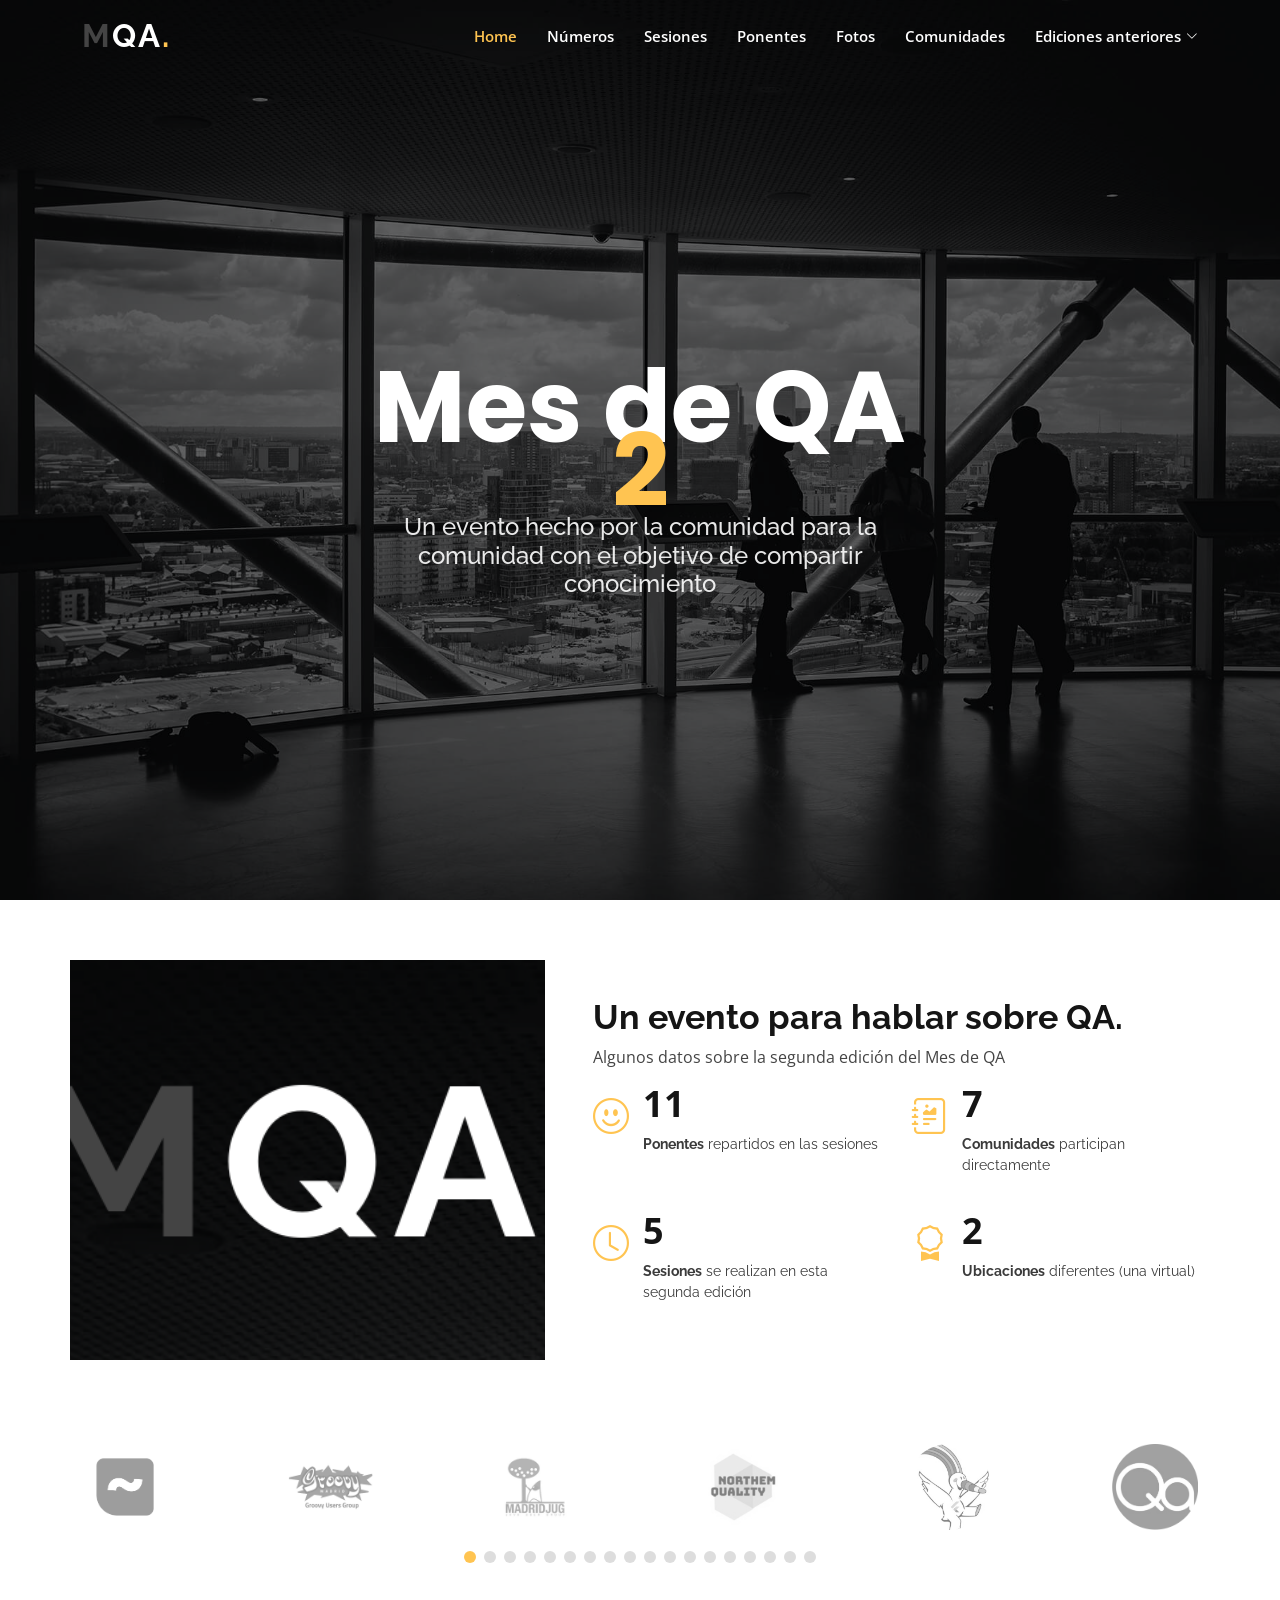
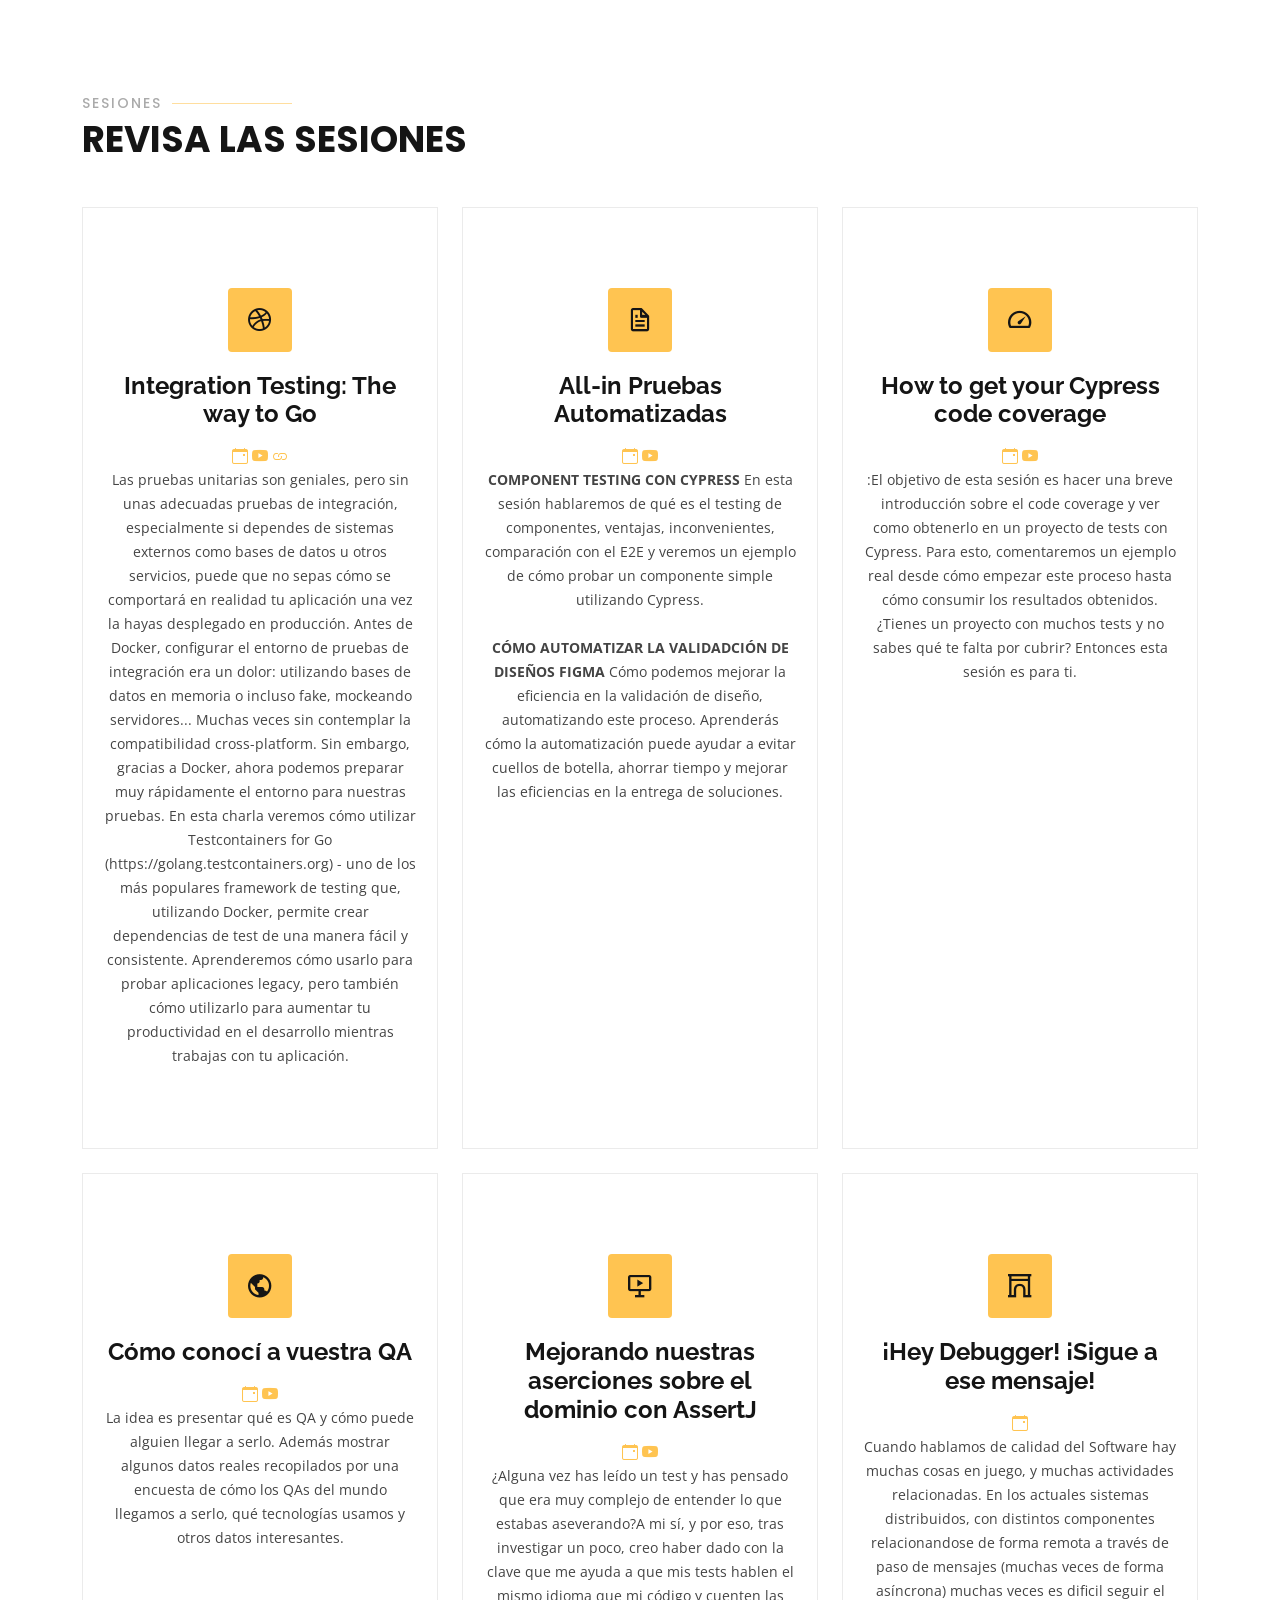
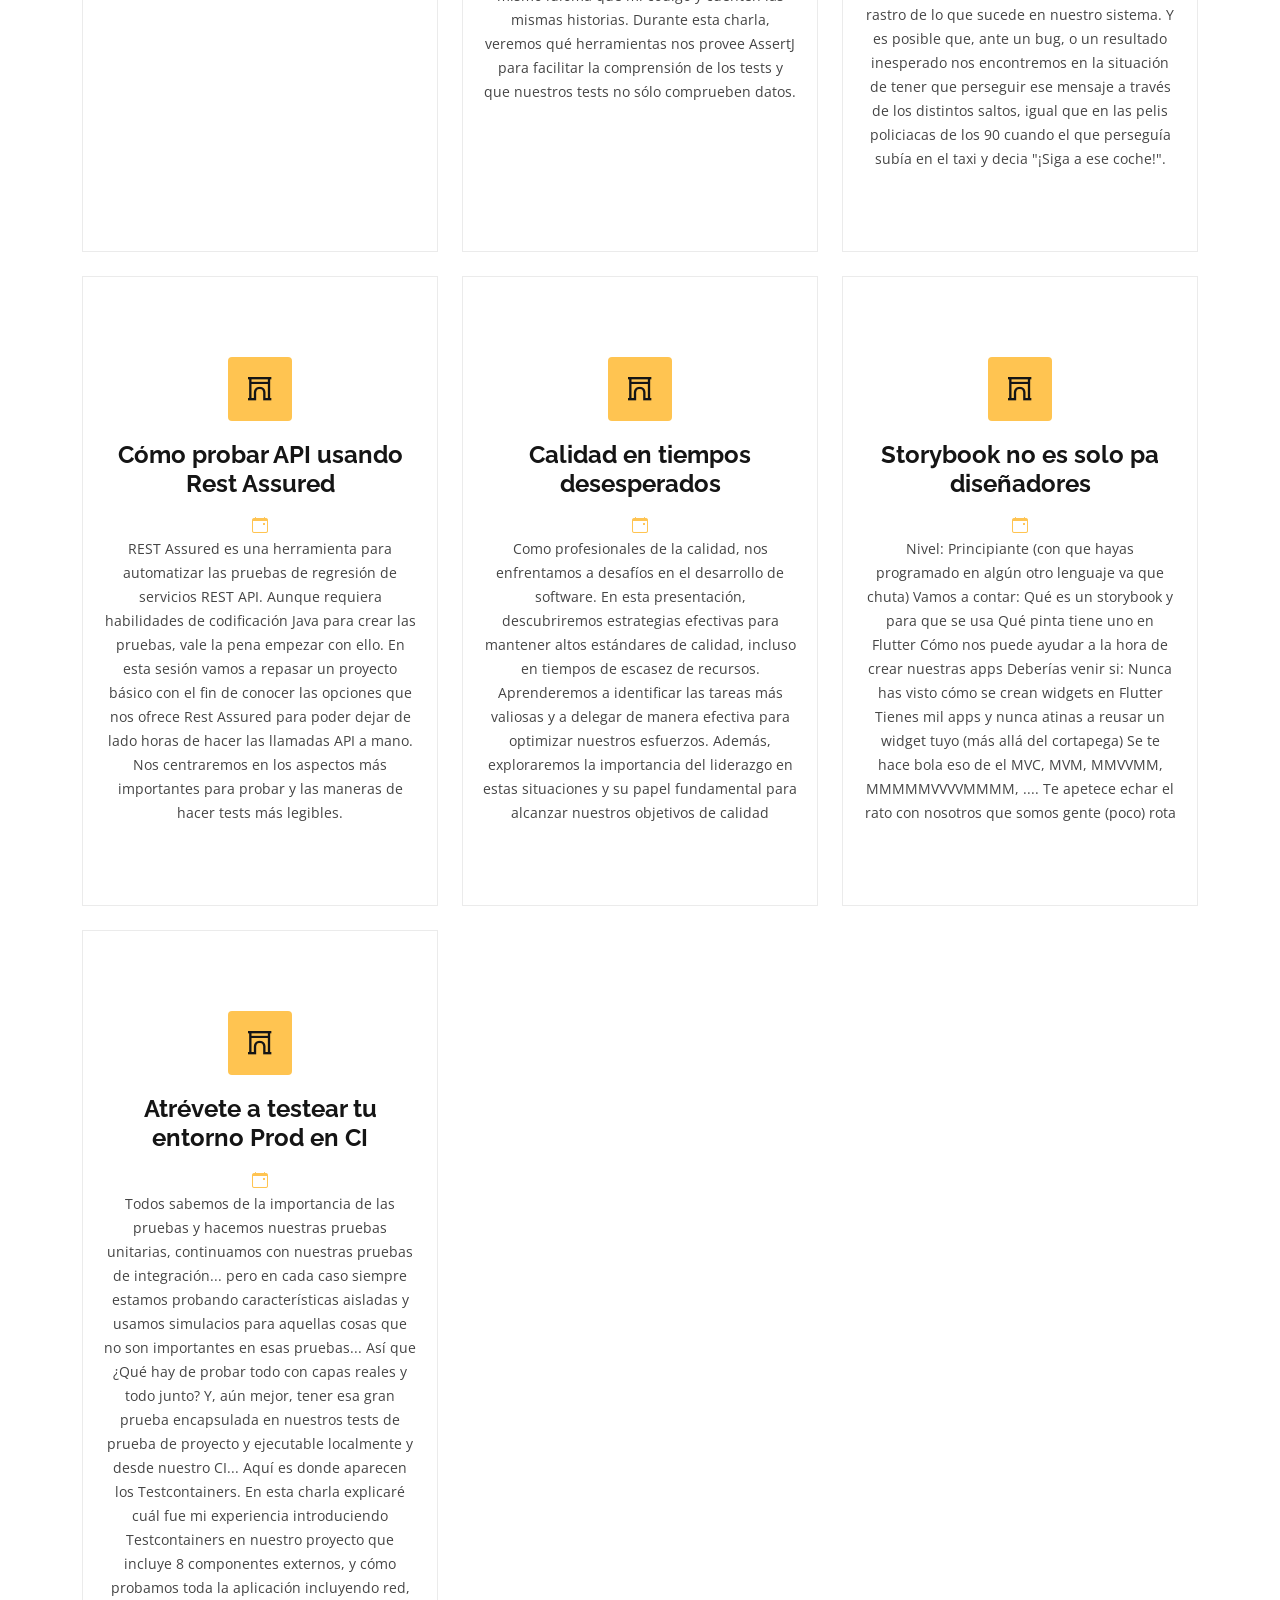
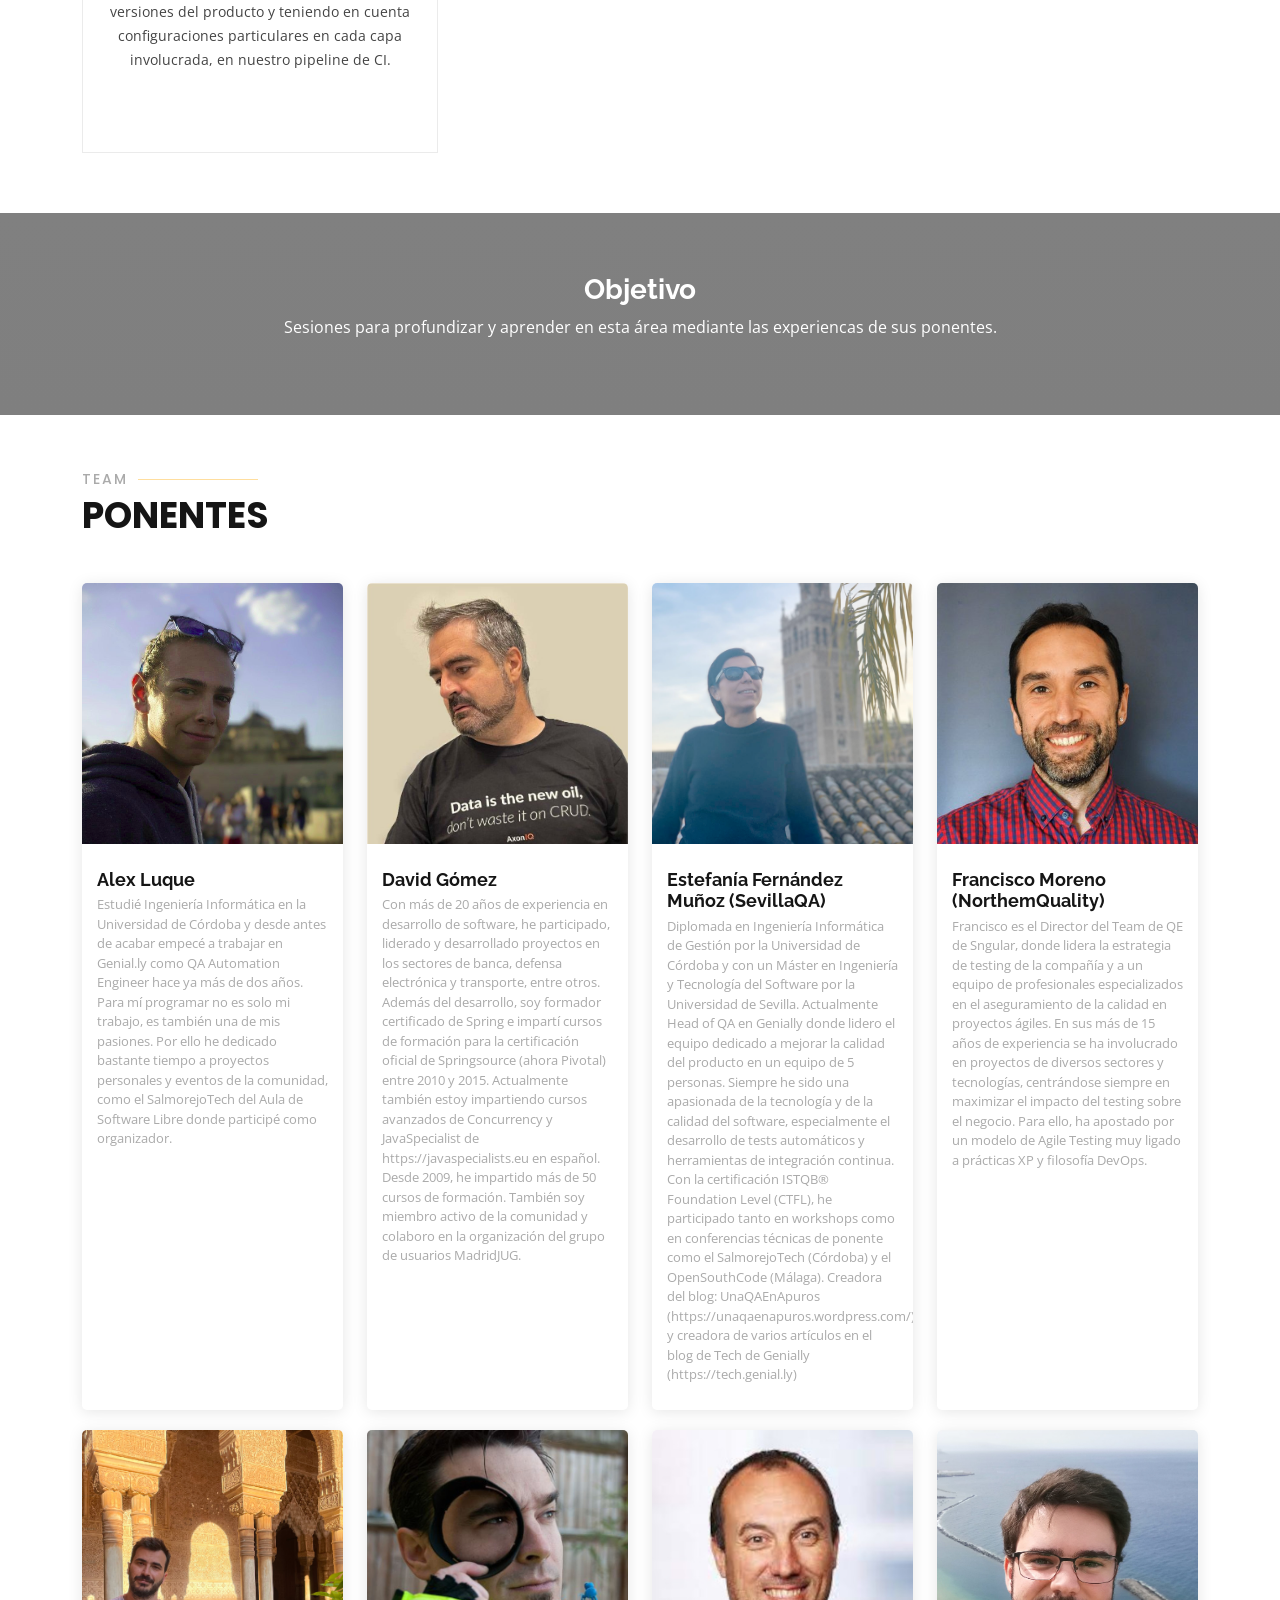
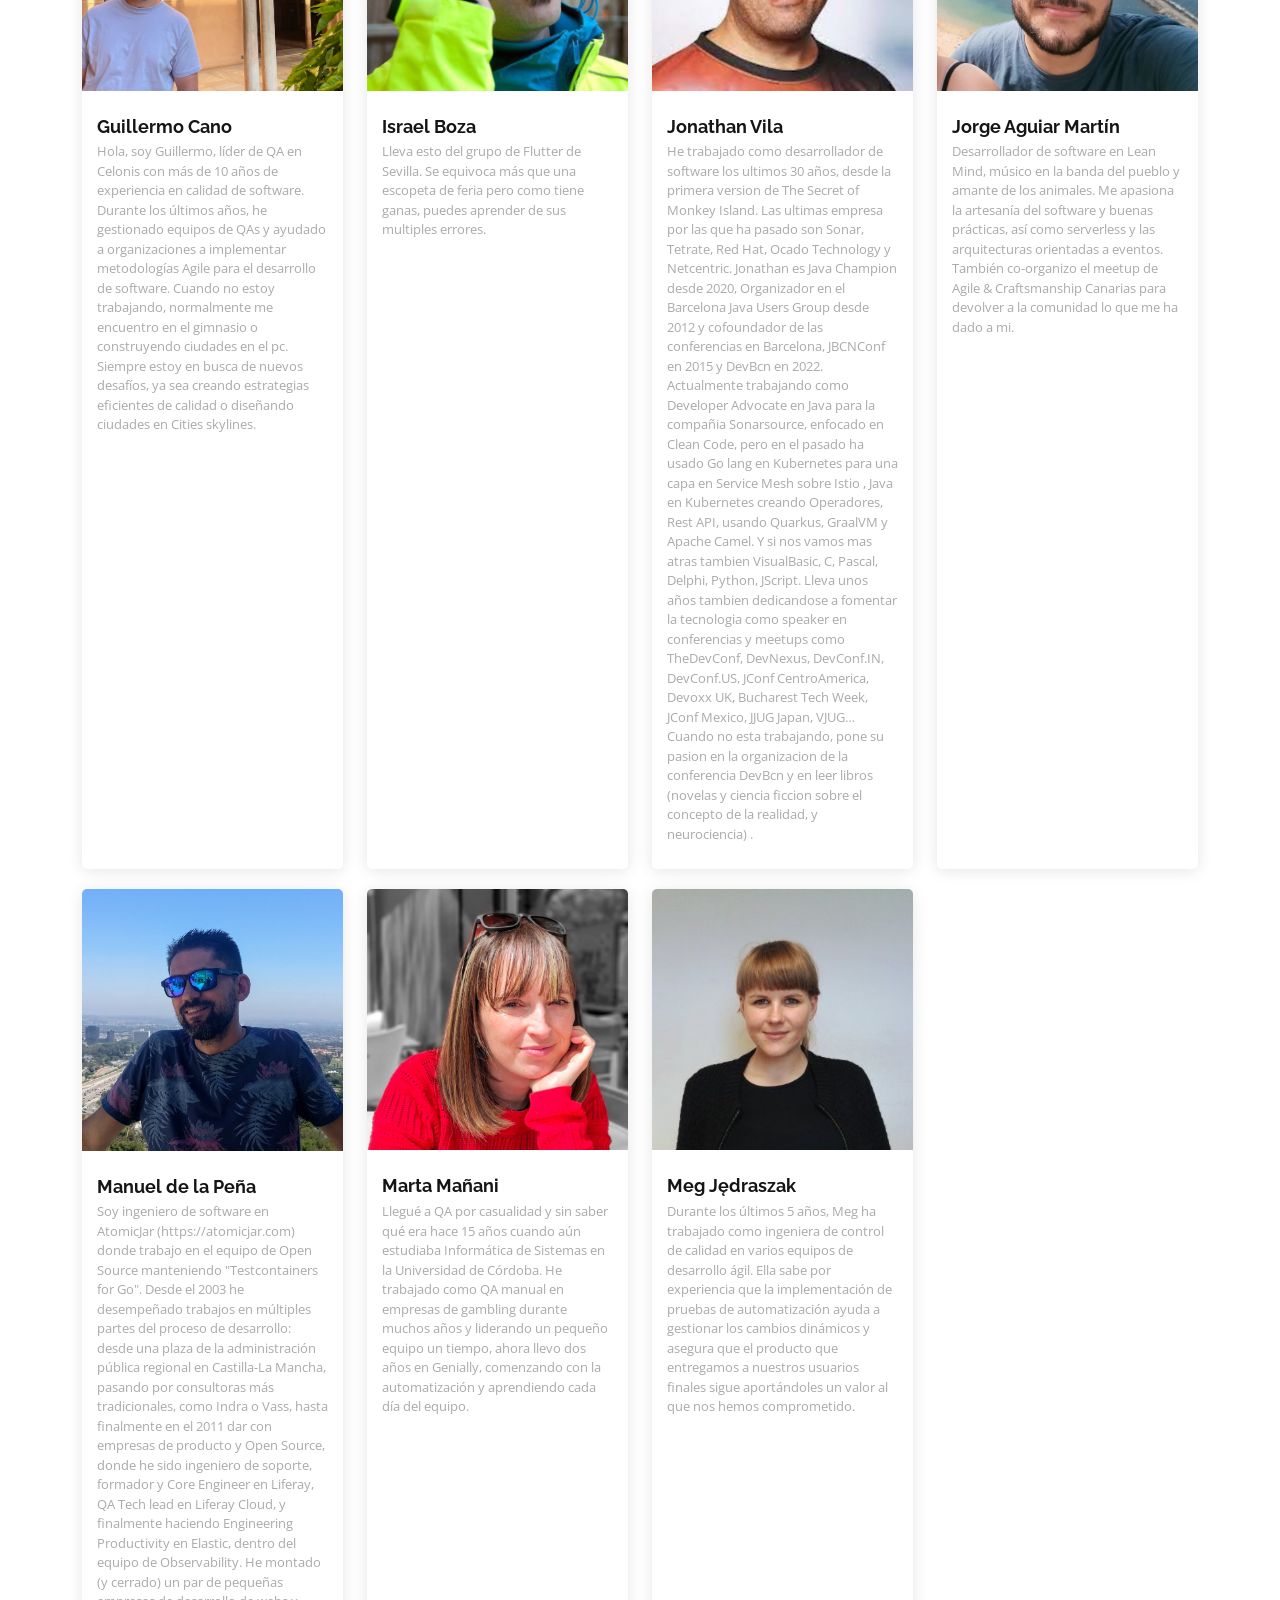
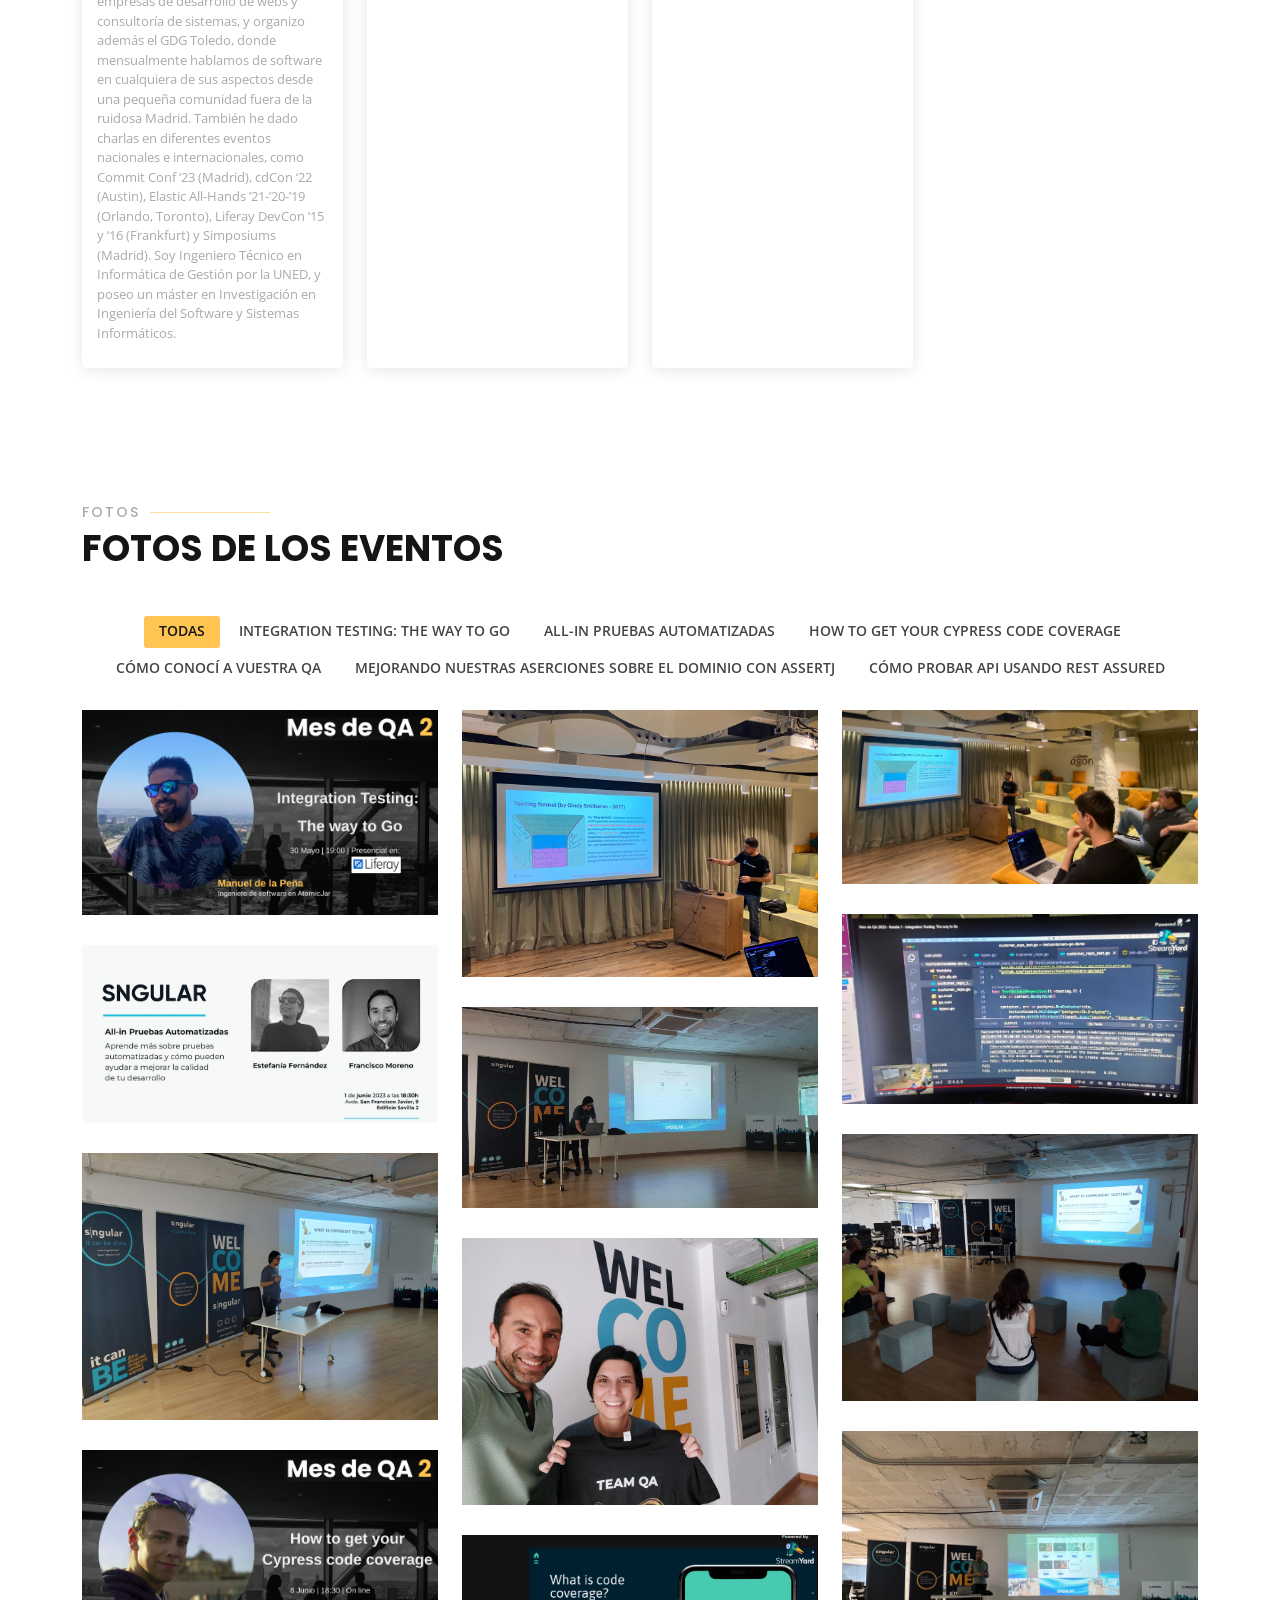
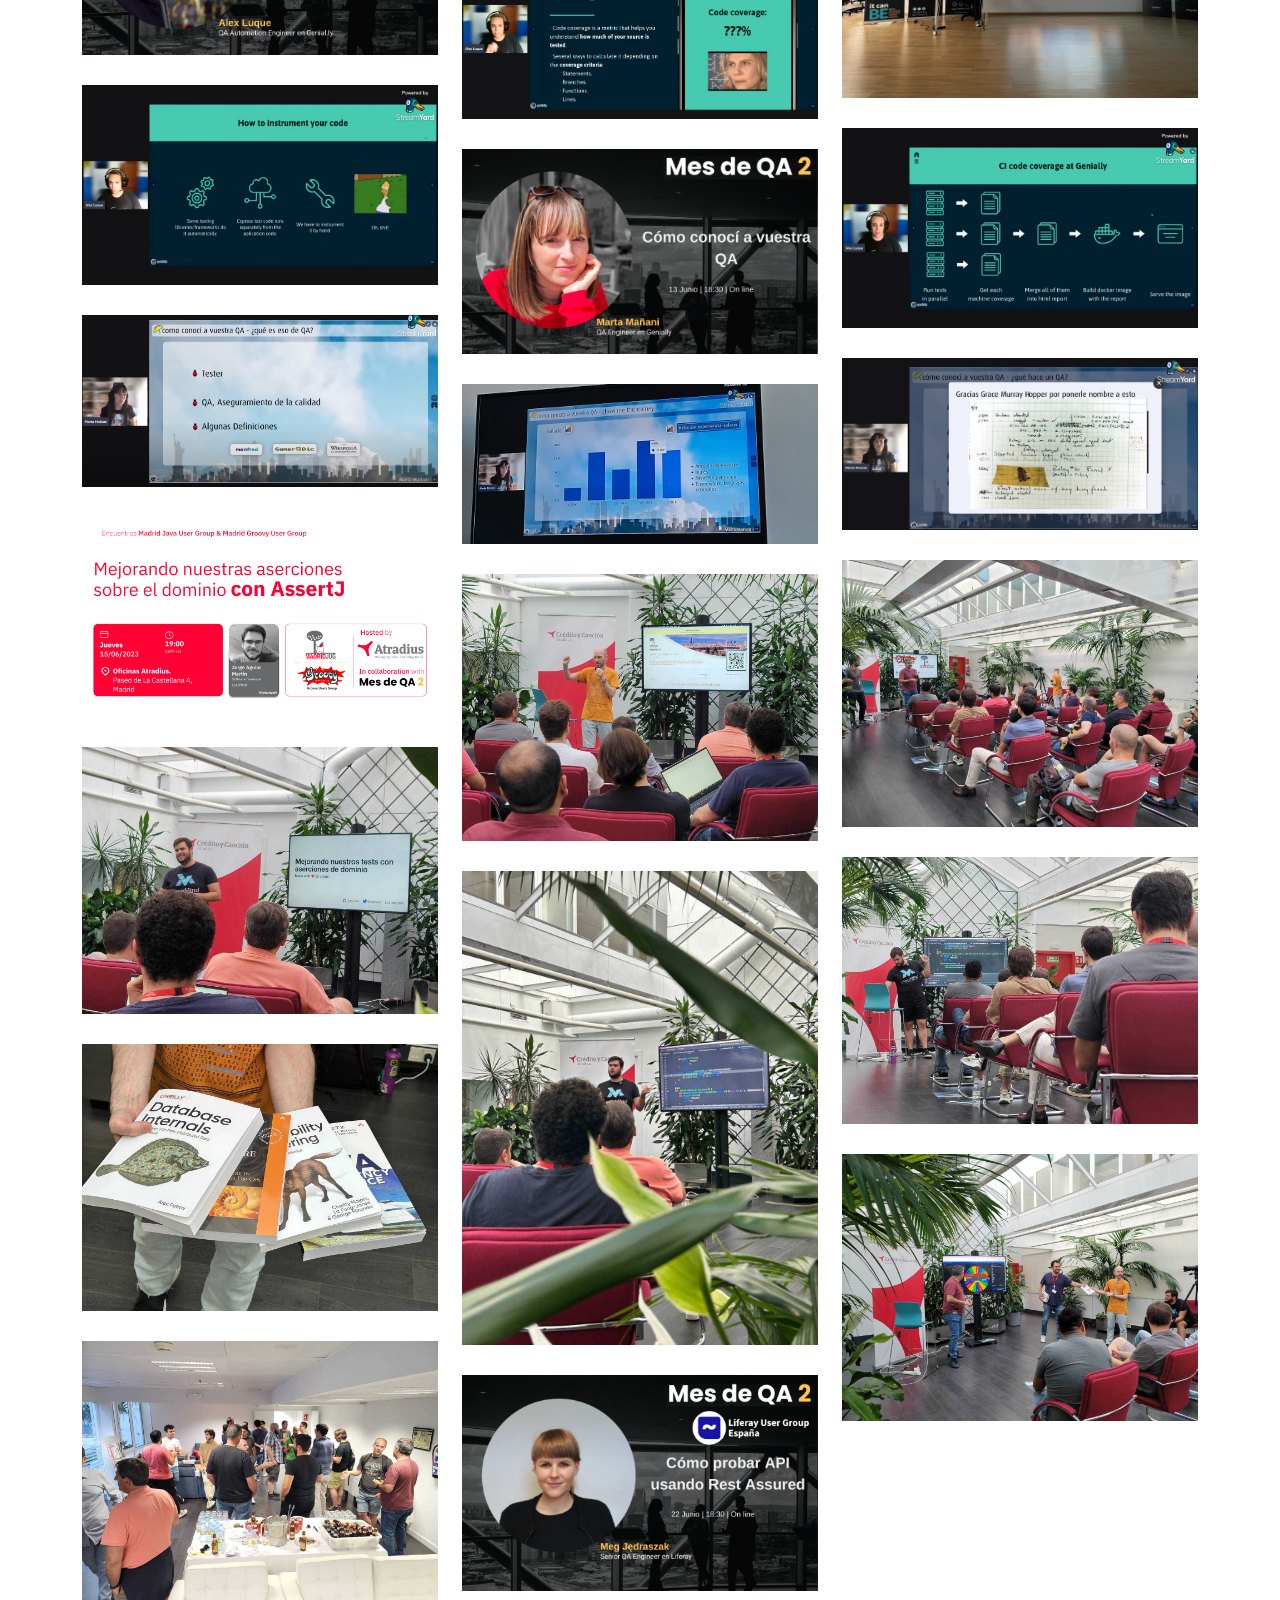
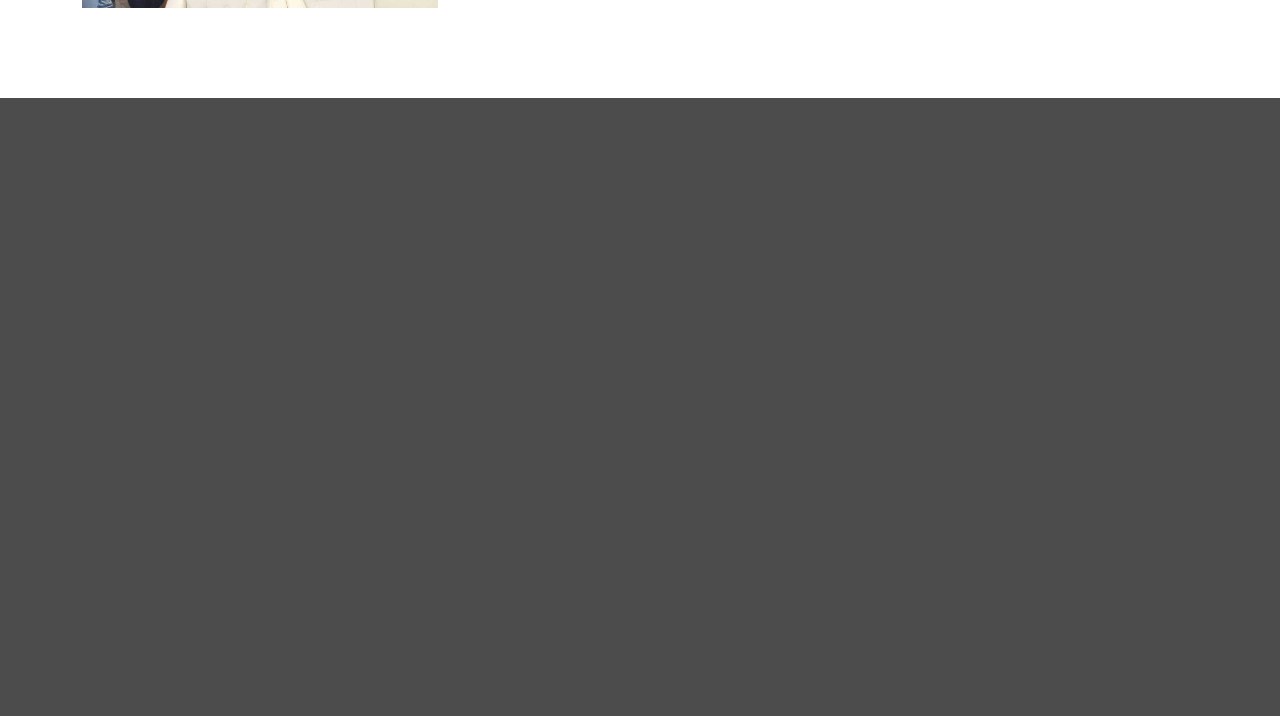
==== commit 783e1487: "Anunciar sesión Jonathan y comunidades Comunidades:  - Sevilla flutter  - SVQTech" ====
--- a/index.html
+++ b/index.html
@@ -54,6 +54,7 @@
           <li><a class="nav-link scrollto" href="#services">Sesiones</a></li>
           <li><a class="nav-link scrollto" href="#team">Ponentes</a></li>
           <li><a class="nav-link scrollto " href="#portfolio">Fotos</a></li>
+          <li><a class="nav-link scrollto " href="#communities">Comunidades</a></li>
           <li class="dropdown"><a href="#"><span>Ediciones anteriores</span> <i class="bi bi-chevron-down"></i></a>
             <ul>
               <li><a href="https://lugspain.github.io/mesdeqa/ediciones/2022/index.html">2022</a></li>
@@ -148,14 +149,16 @@
             <div class="swiper-slide"><img src="assets/img/clients/MadridGUG.png" class="img-fluid" alt=""></div>
             <div class="swiper-slide"><img src="assets/img/clients/MadridJUG.png" class="img-fluid" alt=""></div>
             <div class="swiper-slide"><img src="assets/img/clients/NQ.png" class="img-fluid" alt=""></div>
+            <div class="swiper-slide"><img src="assets/img/clients/Sevilla_flutter.png" class="img-fluid" alt=""></div>
             <div class="swiper-slide"><img src="assets/img/clients/SevillaQA.png" class="img-fluid" alt=""></div>
+            <div class="swiper-slide"><img src="assets/img/clients/SVQTech.png" class="img-fluid" alt=""></div>
             <div class="swiper-slide"><img src="assets/img/clients/Alex.png" class="img-fluid" alt=""></div>
             <div class="swiper-slide"><img src="assets/img/clients/David_gomez.png" class="img-fluid" alt=""></div>
             <div class="swiper-slide"><img src="assets/img/clients/Estefania.png" class="img-fluid" alt=""></div>
             <div class="swiper-slide"><img src="assets/img/clients/fran.png" class="img-fluid" alt=""></div>
             <div class="swiper-slide"><img src="assets/img/clients/Guillermo.png" class="img-fluid" alt=""></div>
             <div class="swiper-slide"><img src="assets/img/clients/Isra.png" class="img-fluid" alt=""></div>
-            <div class="swiper-slide"><img src="assets/img/clients/Interrogante.png" class="img-fluid" alt=""></div>
+            <div class="swiper-slide"><img src="assets/img/clients/jon_vila.png" class="img-fluid" alt=""></div>
             <div class="swiper-slide"><img src="assets/img/clients/jorge_aguiar.png" class="img-fluid" alt=""></div>
             <div class="swiper-slide"><img src="assets/img/clients/Manu2.png" class="img-fluid" alt=""></div>
             <div class="swiper-slide"><img src="assets/img/clients/Marta.png" class="img-fluid" alt=""></div>
@@ -316,8 +319,11 @@
           <div class="col-lg-4 col-md-6 d-flex align-items-stretch mt-4" data-aos="zoom-in" data-aos-delay="300">
             <div class="icon-box">
               <div class="icon"><i class="bx bx-arch"></i></div>
-              <h4><a href="">Sesión 10</a></h4>
-              <p>Aquí estará la descripción de la sesión con la información necesaria para seguirla.</p>
+              <h4><a href="">Atrévete a testear tu entorno Prod en CI</a></h4>
+              <div >
+                <a href="https://www.meetup.com/es/liferay-spain-user-group/events/294614655"><i class="bi bi-calendar-event"></i></a>
+              </div>
+              <p>Todos sabemos de la importancia de las pruebas y hacemos nuestras pruebas unitarias, continuamos con nuestras pruebas de integración... pero en cada caso siempre estamos probando características aisladas y usamos simulacios para aquellas cosas que no son importantes en esas pruebas... Así que ¿Qué hay de probar todo con capas reales y todo junto? Y, aún mejor, tener esa gran prueba encapsulada en nuestros tests de prueba de proyecto y ejecutable localmente y desde nuestro CI... Aquí es donde aparecen los Testcontainers. En esta charla explicaré cuál fue mi experiencia introduciendo Testcontainers en nuestro proyecto que incluye 8 componentes externos, y cómo probamos toda la aplicación incluyendo red, versiones del producto y teniendo en cuenta configuraciones particulares en cada capa involucrada, en nuestro pipeline de CI.</p>
             </div>
           </div>
 
@@ -461,6 +467,32 @@
           </div>
 
           <div class="col-lg-3 col-md-6 d-flex align-items-stretch">
+            <div class="member" data-aos="fade-up" data-aos-delay="200">
+              <div class="member-img">
+                <img src="assets/img/team/jon_vila.jpeg" class="img-fluid" alt="">
+                <div class="social">
+                  <a href="https://twitter.com/vilojona"><i class="bi bi-twitter"></i></a>
+                  <a href="https://es.linkedin.com/in/jonathanvila"><i class="bi bi-linkedin"></i></a>
+                </div>
+              </div>
+              <div class="member-info">
+                <h4>Jonathan Vila</h4>
+                <span>He trabajado como desarrollador de software los ultimos 30 años, desde la primera version de The Secret of Monkey Island. Las ultimas empresa por las que ha pasado son Sonar, Tetrate, Red Hat, Ocado Technology y Netcentric.
+
+                  Jonathan es Java Champion desde 2020, Organizador en el Barcelona Java Users Group desde 2012 y cofoundador de las conferencias en Barcelona, JBCNConf en 2015 y DevBcn en 2022.
+                  
+                  Actualmente trabajando como Developer Advocate en Java para la compañia Sonarsource, enfocado en Clean Code, pero en el pasado ha usado Go lang en Kubernetes para una capa en Service Mesh sobre Istio , Java en Kubernetes creando Operadores, Rest API, usando Quarkus, GraalVM y Apache Camel. Y si nos vamos mas atras tambien VisualBasic, C, Pascal, Delphi, Python, JScript.
+                  
+                  Lleva unos años tambien dedicandose a fomentar la tecnologia como speaker en conferencias y meetups como TheDevConf, DevNexus, DevConf.IN, DevConf.US, JConf CentroAmerica, Devoxx UK, Bucharest Tech Week, JConf Mexico, JJUG Japan, VJUG…
+                  
+                  Cuando no esta trabajando, pone su pasion en la organizacion de la conferencia DevBcn y en leer libros (novelas y ciencia ficcion sobre el concepto de la realidad, y neurociencia) .
+                  </span>
+              </div>
+            </div>
+          </div>
+
+
+          <div class="col-lg-3 col-md-6 d-flex align-items-stretch">
             <div class="member" data-aos="fade-up" data-aos-delay="300">
               <div class="member-img">
                 <img src="assets/img/team/jorge_aguiar.jpg" class="img-fluid" alt="">
@@ -477,6 +509,11 @@
               </div>
             </div>
           </div>
+
+
+        </div>
+
+        <div class="row">
 
           <div class="col-lg-3 col-md-6 d-flex align-items-stretch">
             <div class="member" data-aos="fade-up" data-aos-delay="100">
@@ -497,11 +534,7 @@
             </div>
           </div>
 
-        </div>
-
-        <div class="row">
-
-          
+
           <div class="col-lg-3 col-md-6 d-flex align-items-stretch">
             <div class="member" data-aos="fade-up" data-aos-delay="400">
               <div class="member-img">
@@ -529,21 +562,6 @@
               <div class="member-info">
                 <h4>Meg Jędraszak</h4>
                 <span>Durante los últimos 5 años, Meg ha trabajado como ingeniera de control de calidad en varios equipos de desarrollo ágil. Ella sabe por experiencia que la implementación de pruebas de automatización ayuda a gestionar los cambios dinámicos y asegura que el producto que entregamos a nuestros usuarios finales sigue aportándoles un valor al que nos hemos comprometido.</span>
-              </div>
-            </div>
-          </div>
-
-          <div class="col-lg-3 col-md-6 d-flex align-items-stretch">
-            <div class="member" data-aos="fade-up" data-aos-delay="200">
-              <div class="member-img">
-                <img src="assets/img/team/Interrogante.jpg" class="img-fluid" alt="">
-                <div class="social">
-
-                </div>
-              </div>
-              <div class="member-info">
-                <h4>Ponente</h4>
-                <span>Bio del ponente</span>
               </div>
             </div>
           </div>
@@ -955,12 +973,17 @@
 
 
     <!-- ======= Testimonials Section ======= -->
-    <section id="testimonials" class="testimonials">
+    <section id="communities" class="testimonials">
       <div class="container" data-aos="zoom-in">
 
+        <div class="section-title">
+          <h2>Comunidades</h2>
+          <p>Comunidades participantes</p>
+        </div>
+
         <div class="row">
 
-          <div class="col-lg-2 col-md-6 d-flex align-items-stretch">
+          <div class="col-lg-2 col-md-7 d-flex align-items-stretch">
               <div class="testimonial-item">
                 <img src="assets/img/clients/LUGSpain_Icon.png" class="testimonial-img" alt="">
                 <h3>LUGSpain</h3>
@@ -970,7 +993,7 @@
                 </div>
               </div>
             </div>
-            <div class="col-lg-2 col-md-6 d-flex align-items-stretch">
+            <div class="col-lg-2 col-md-7 d-flex align-items-stretch">
               <div class="testimonial-item">
                 <img src="assets/img/clients/MadridGUG.png" class="testimonial-img" alt="">
                 <h3>MadridGUG</h3>
@@ -981,7 +1004,7 @@
               </div>
             </div>
 
-            <div class="col-lg-2 col-md-6 d-flex align-items-stretch">
+            <div class="col-lg-2 col-md-7 d-flex align-items-stretch">
               <div class="testimonial-item">
                 <img src="assets/img/clients/MadridJUG.png" class="testimonial-img" alt="">
                 <h3>MadridJUG</h3>
@@ -992,7 +1015,7 @@
               </div>
             </div>
 
-            <div class="col-lg-2 col-md-6 d-flex align-items-stretch">
+            <div class="col-lg-2 col-md-7 d-flex align-items-stretch">
               <div class="testimonial-item">
                 <img src="assets/img/clients/NQ.png" class="testimonial-img" alt="">
                 <h3>NorthemQuality</h3>
@@ -1003,7 +1026,18 @@
               </div>
             </div>
 
-            <div class="col-lg-2 col-md-6 d-flex align-items-stretch">
+            <div class="col-lg-2 col-md-7 d-flex align-items-stretch">
+              <div class="testimonial-item">
+                <img src="assets/img/clients/Sevilla_flutter.png" class="testimonial-img" alt="">
+                <h3>Sevilla Flutter</h3>
+                <div class="social">
+                  <a href="https://twitter.com/sevillaflutter"><i class="bi bi-twitter"></i></a>
+                  <a href="https://www.meetup.com/es-ES/flutter-sevilla/"><i class="bi bi-link"></i></a>
+                </div>
+              </div>
+            </div>
+
+            <div class="col-lg-2 col-md-7 d-flex align-items-stretch">
               <div class="testimonial-item">
                 <img src="assets/img/clients/SevillaQA.png" class="testimonial-img" alt="">
                 <h3>SevillaQA</h3>
@@ -1014,6 +1048,16 @@
               </div>
             </div>
 
+            <div class="col-lg-2 col-md-7 d-flex align-items-stretch">
+              <div class="testimonial-item">
+                <img src="assets/img/clients/SVQTech.png" class="testimonial-img" alt="">
+                <h3>SevillaQA</h3>
+                <div class="social">
+                  <a href="https://twitter.com/svq_tech"><i class="bi bi-twitter"></i></a>
+                  <a href="https://svqtech.com/"><i class="bi bi-link"></i></a>
+                </div>
+              </div>
+            </div>
  
           </div> 
 -->
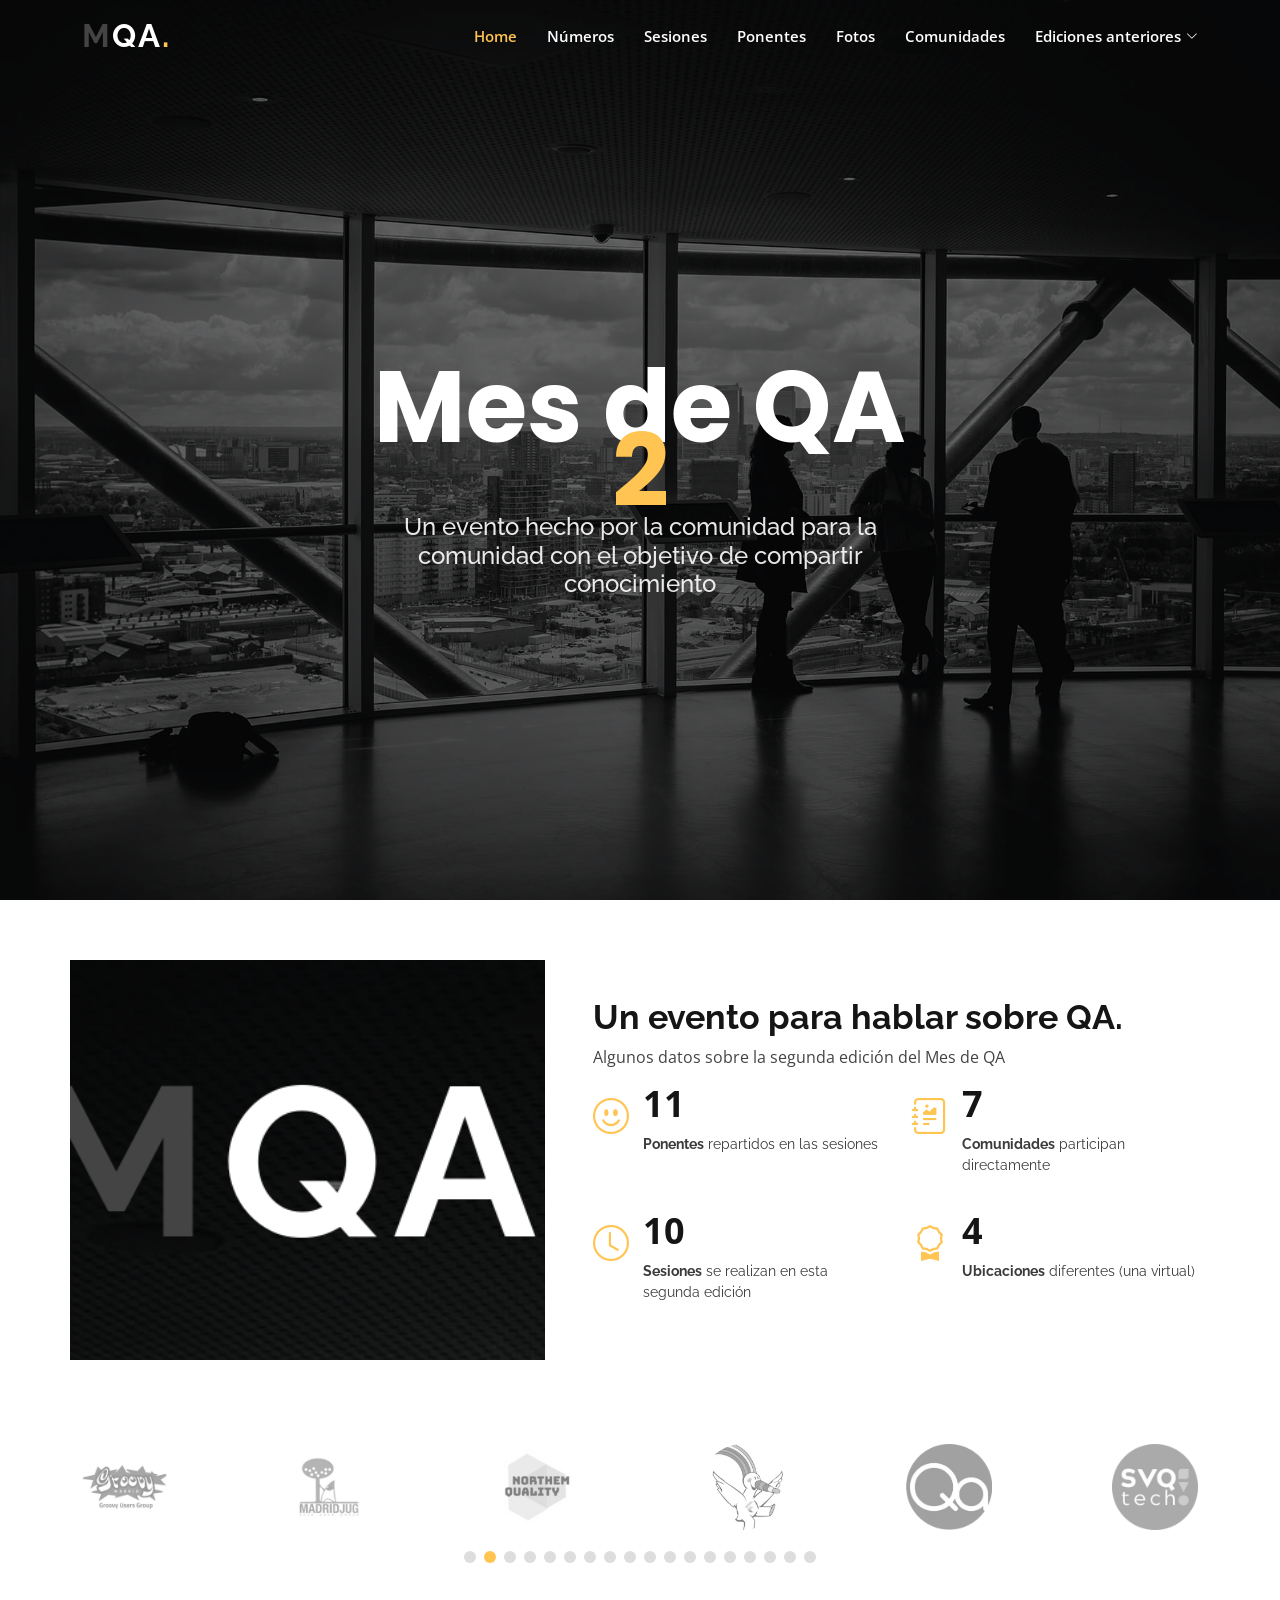
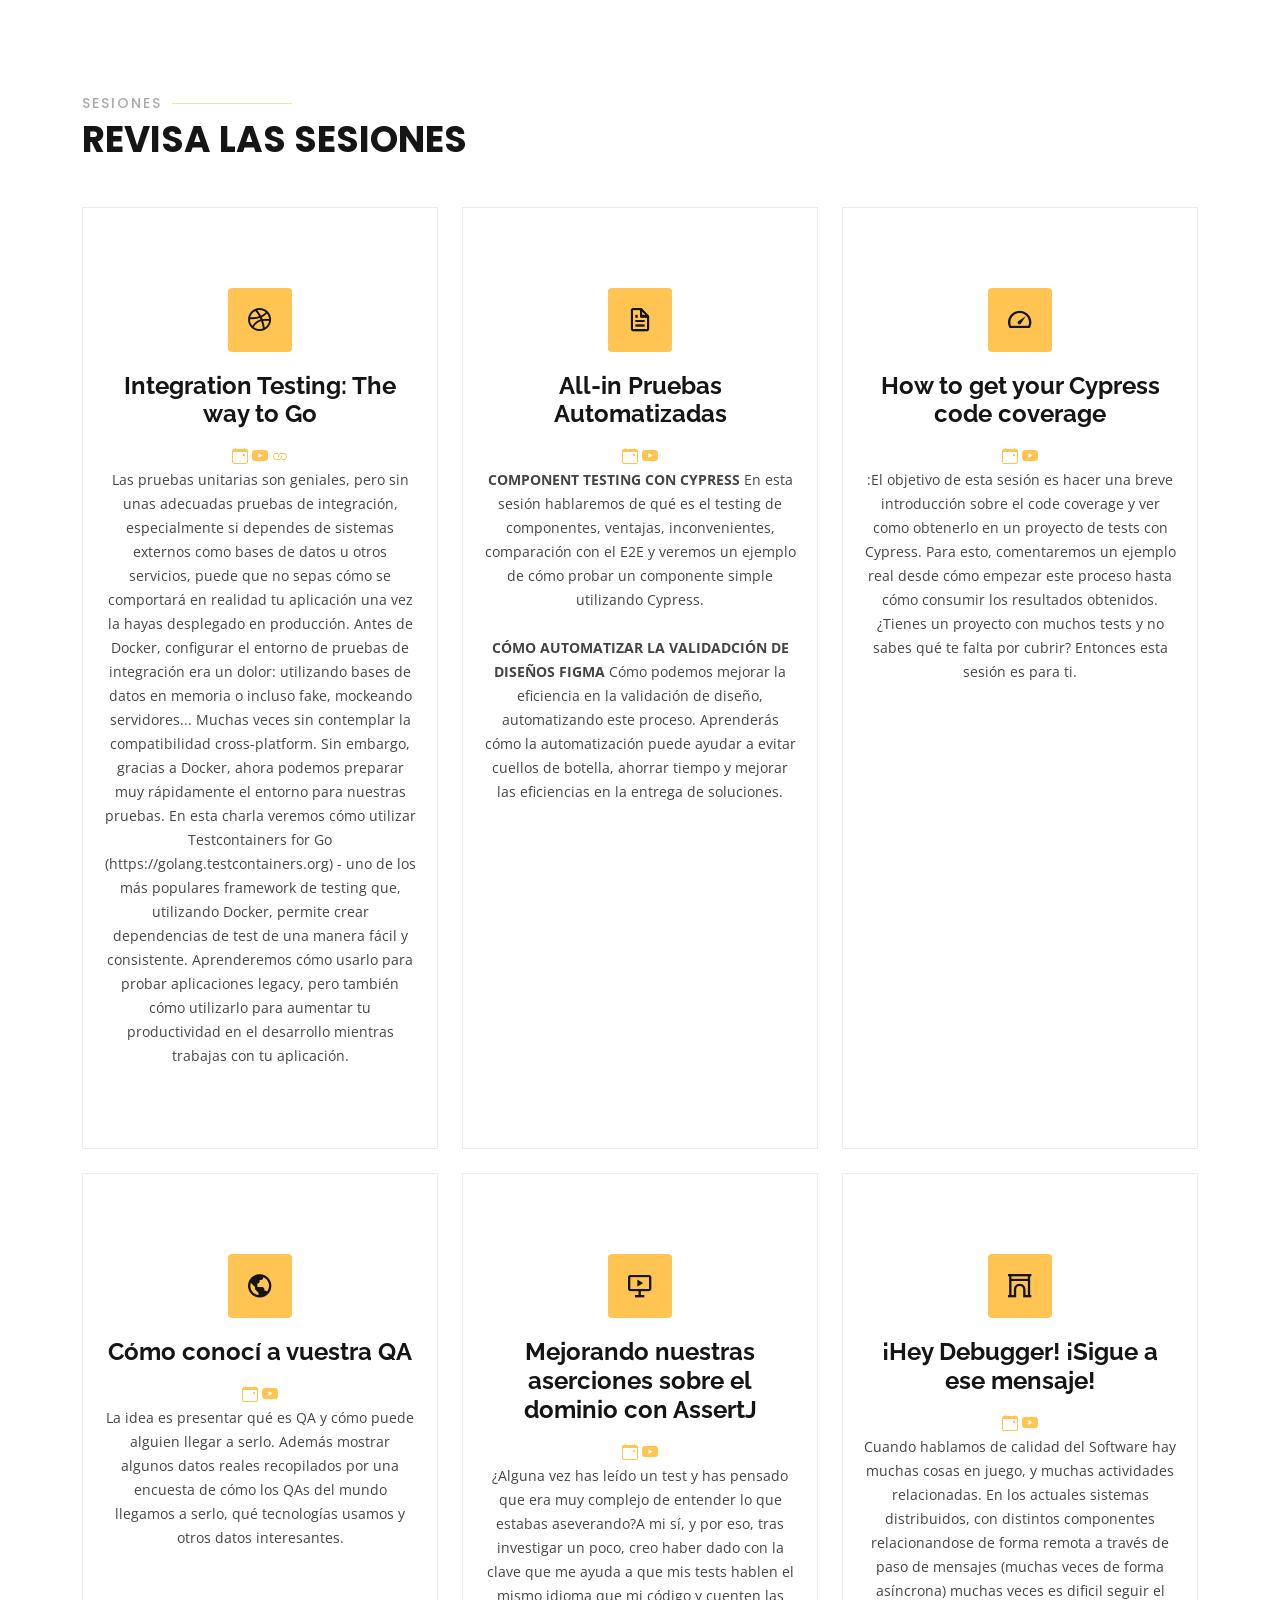
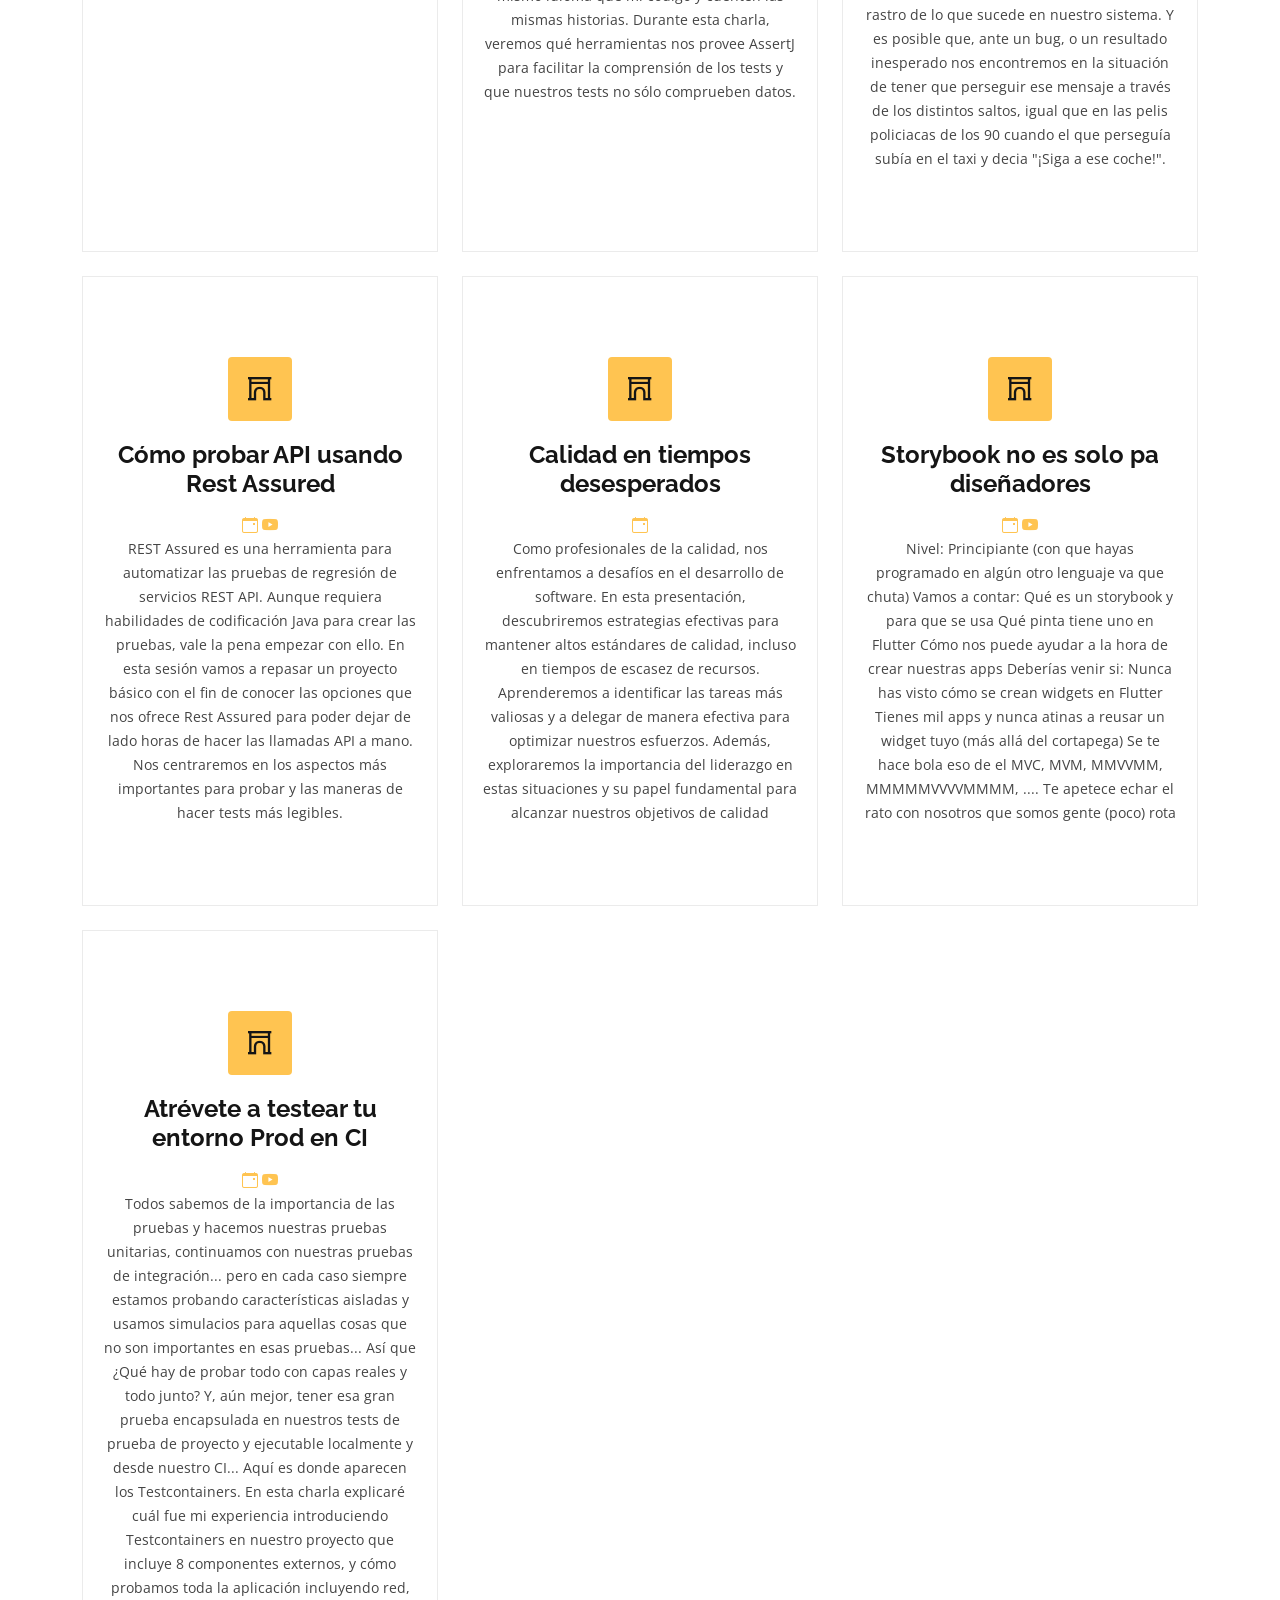
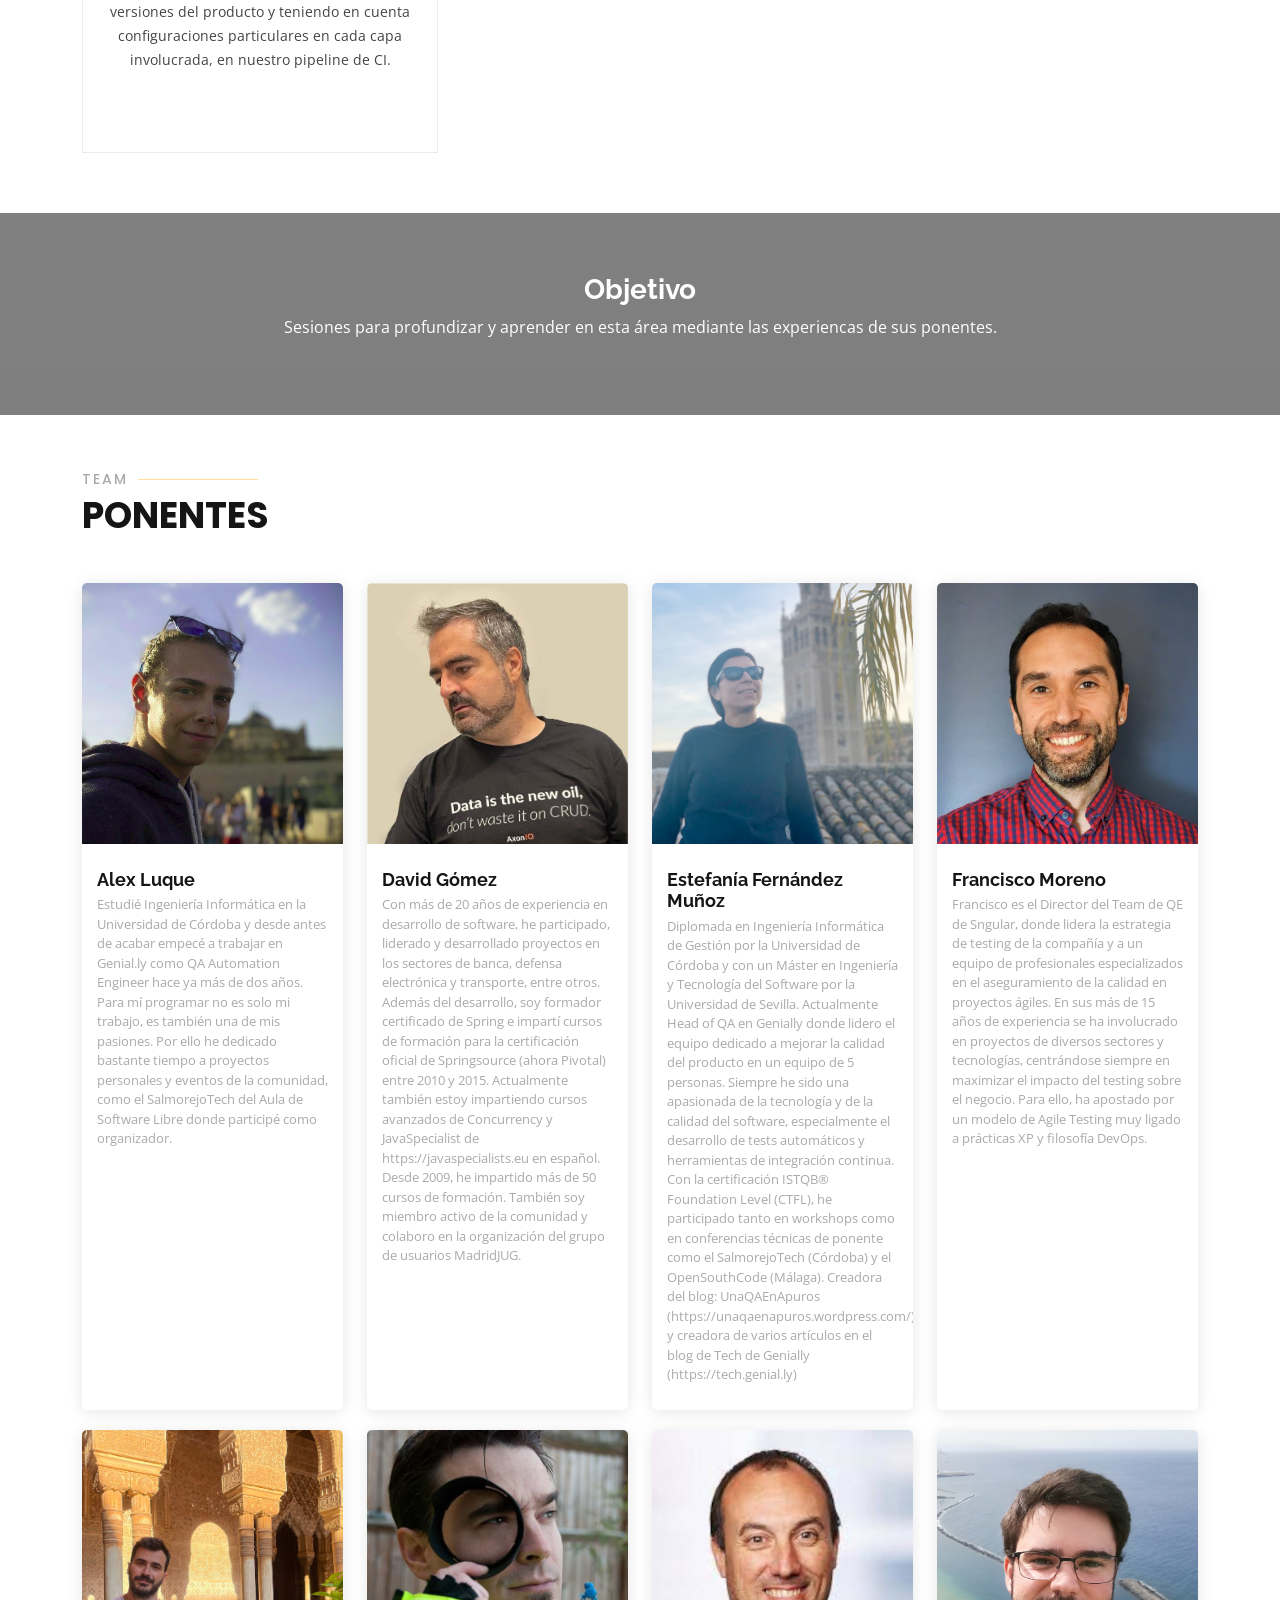
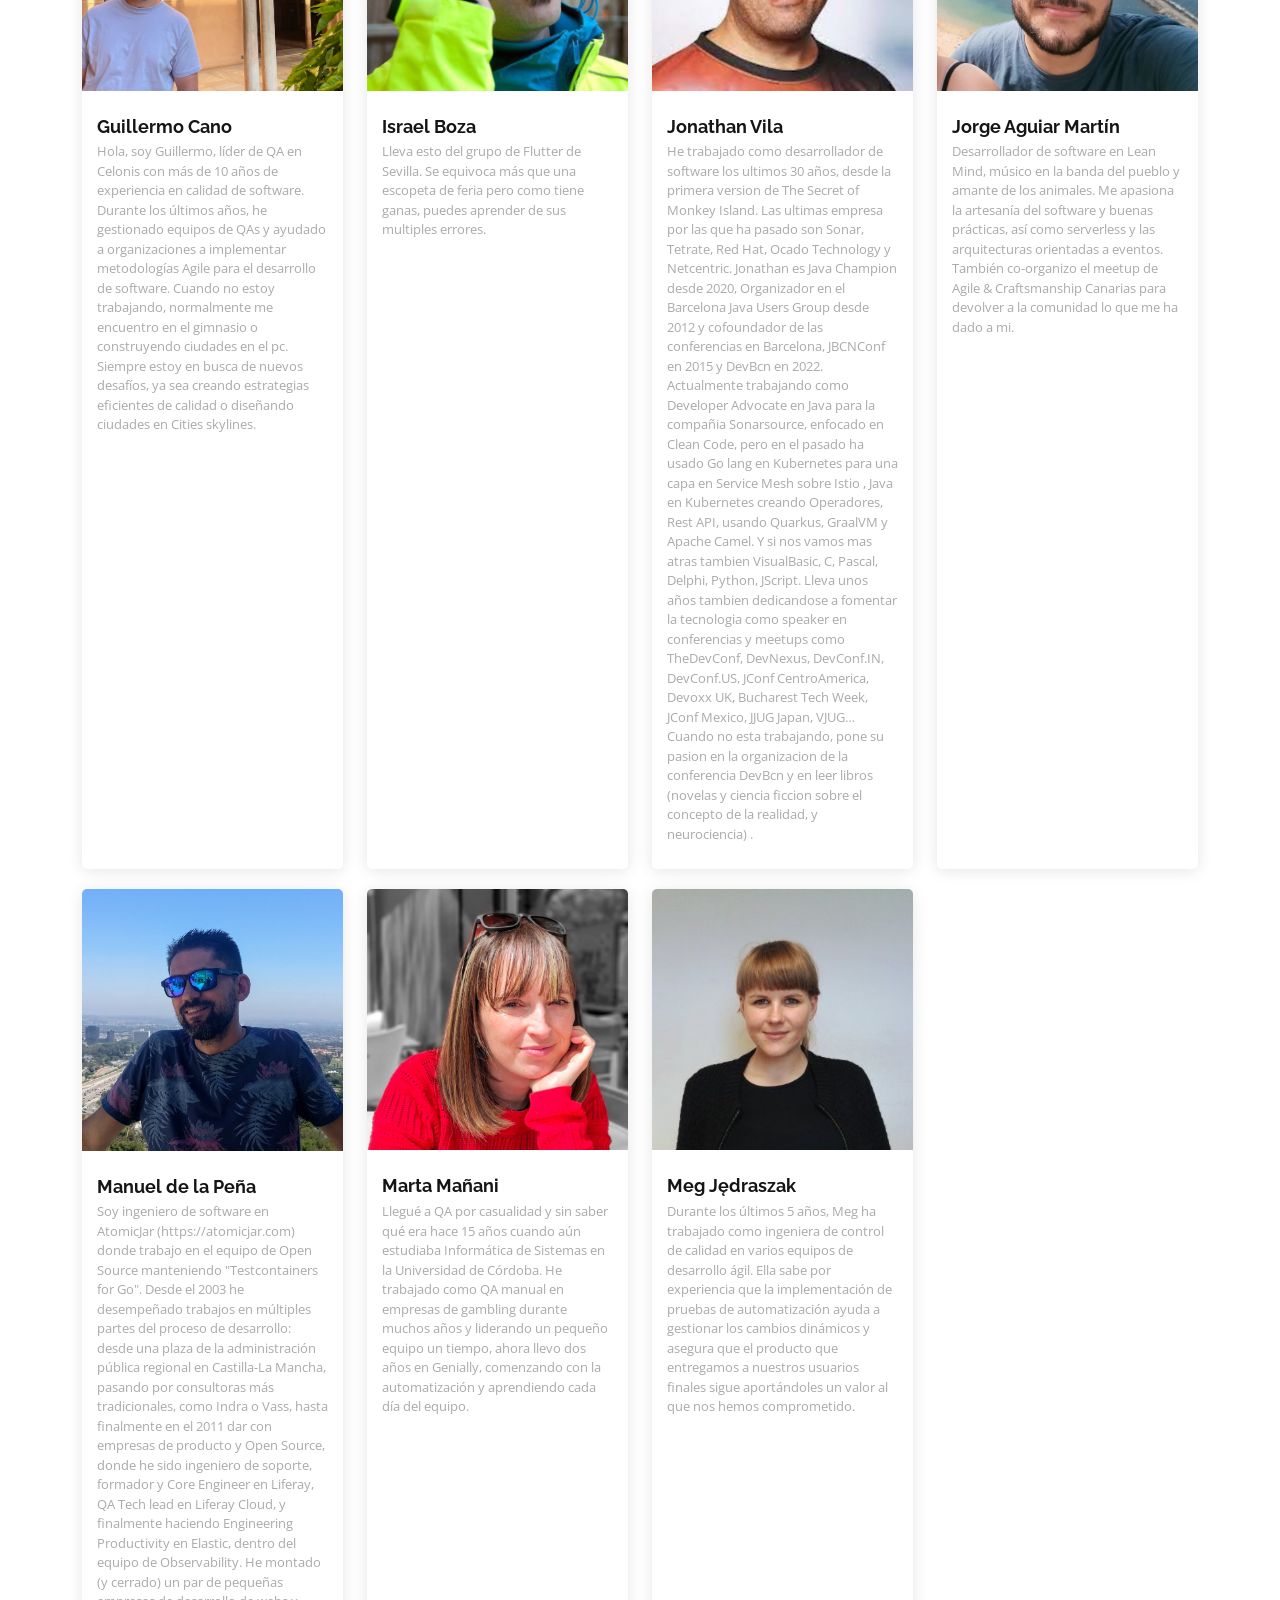
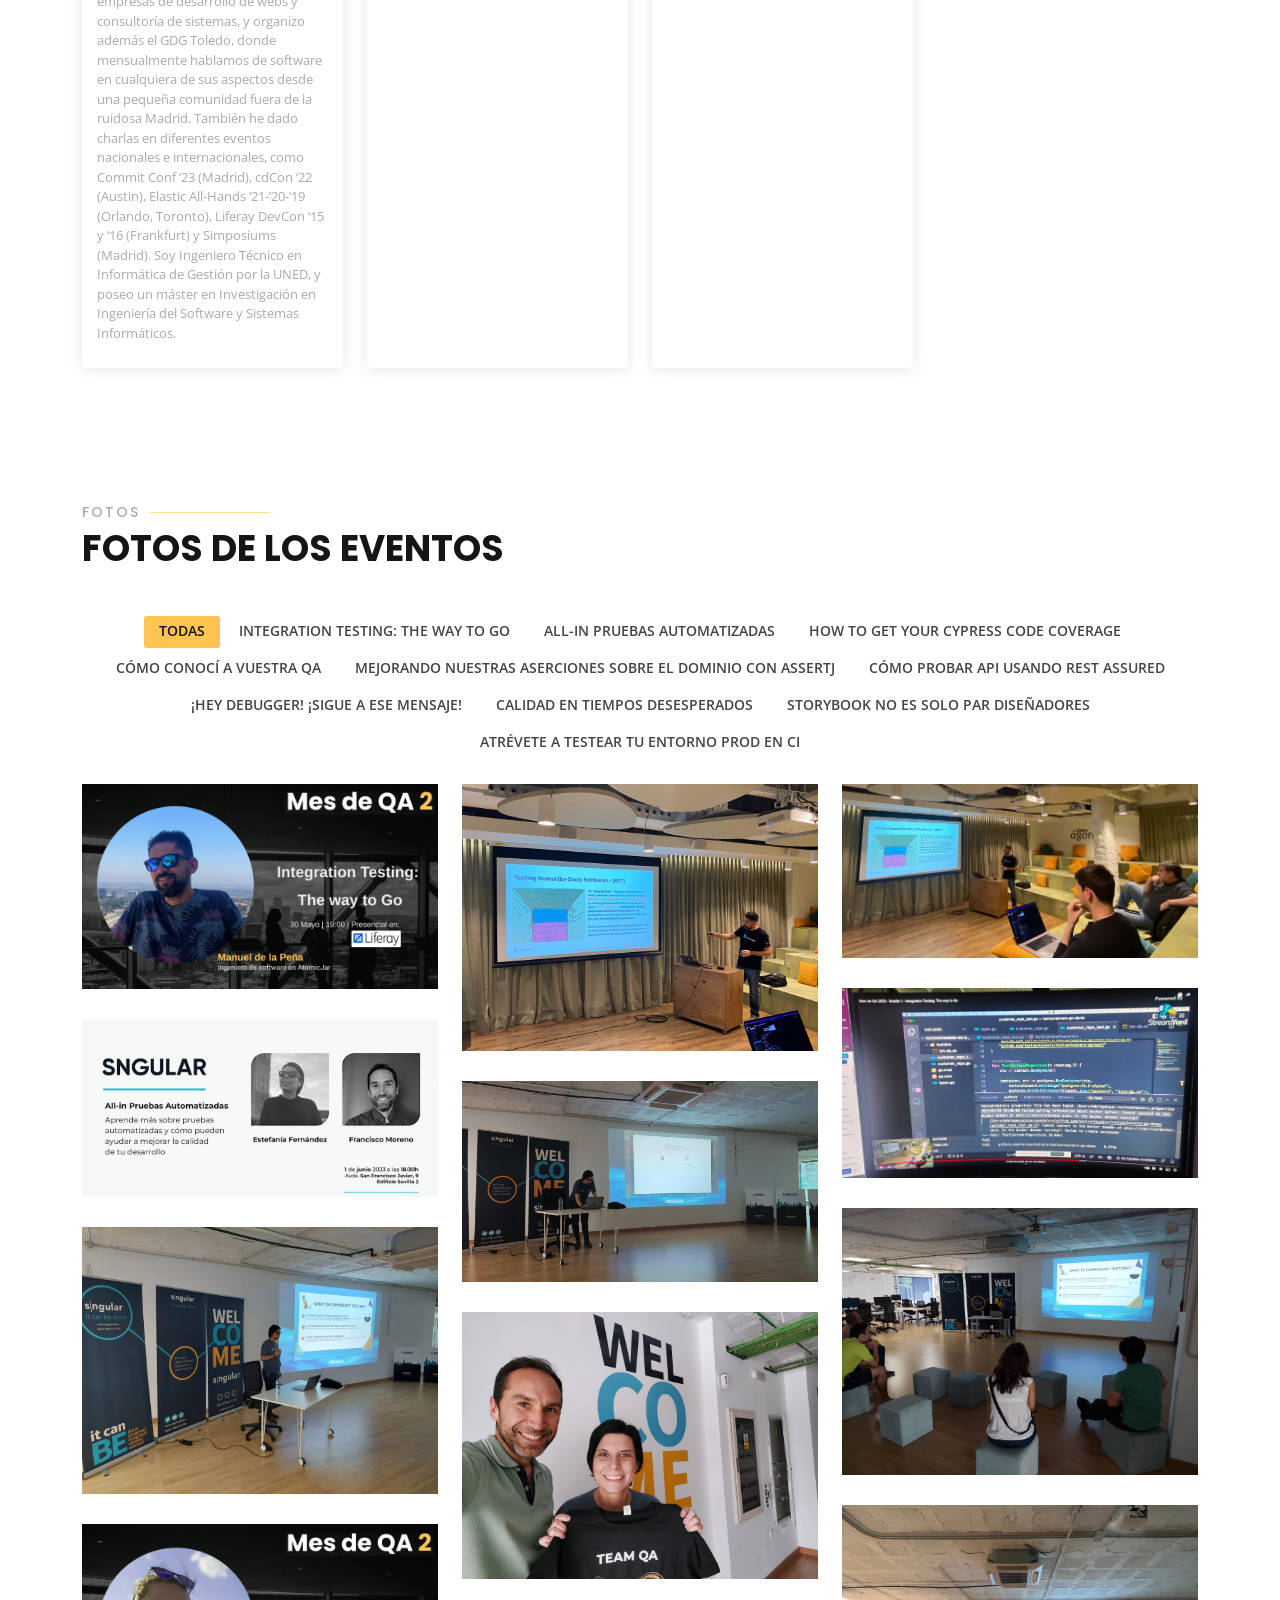
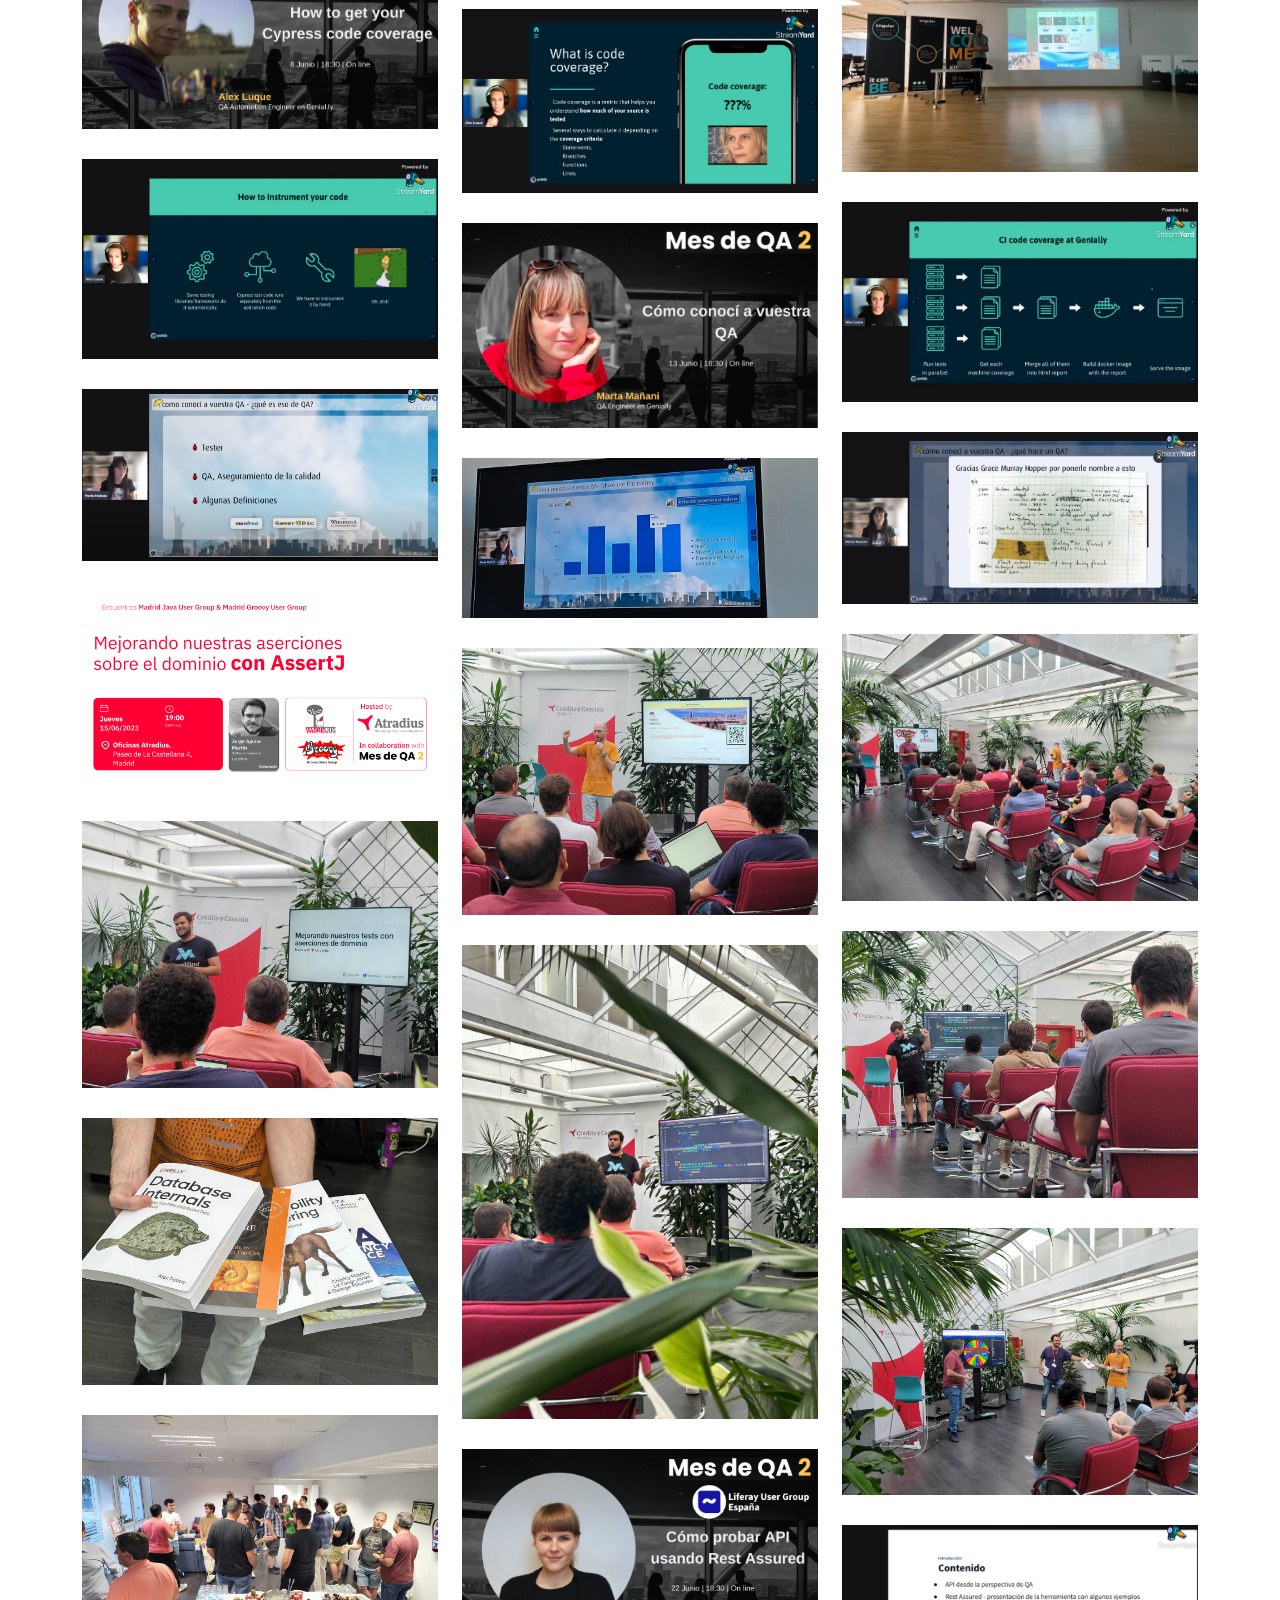
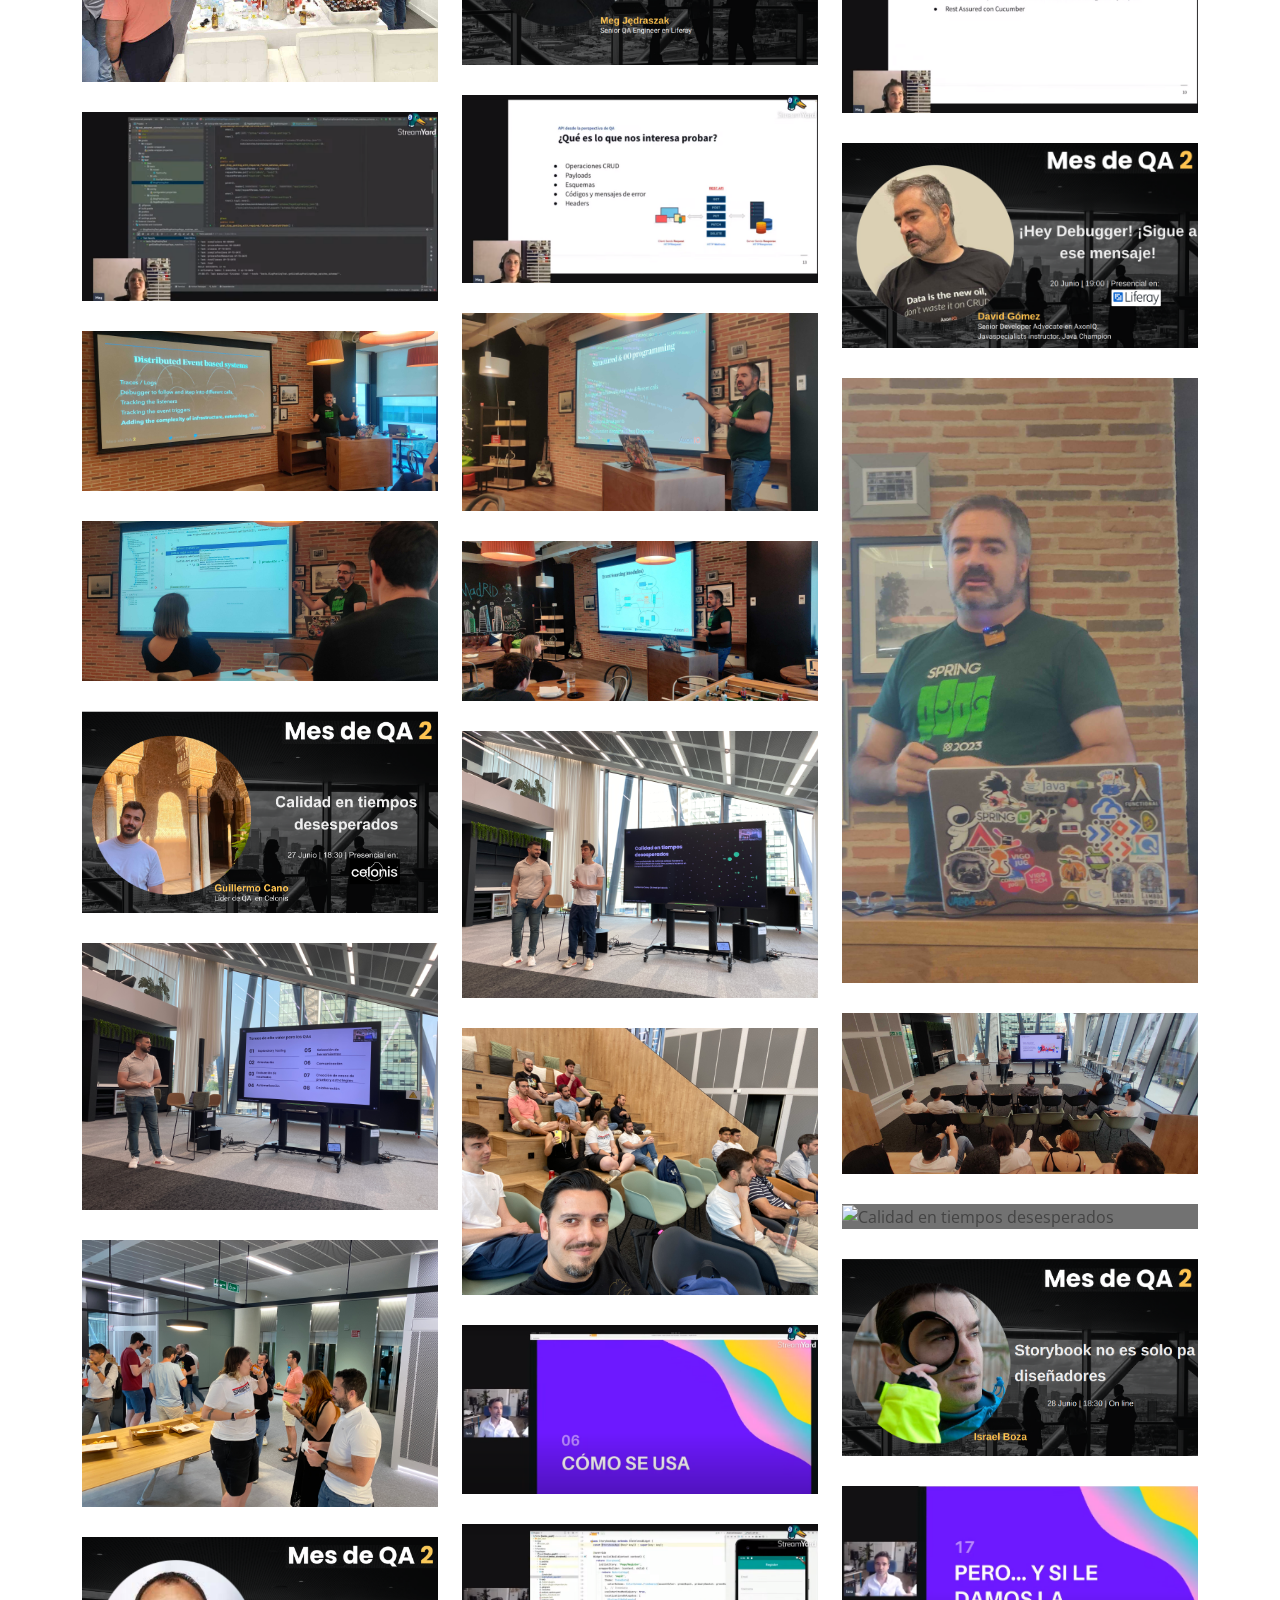
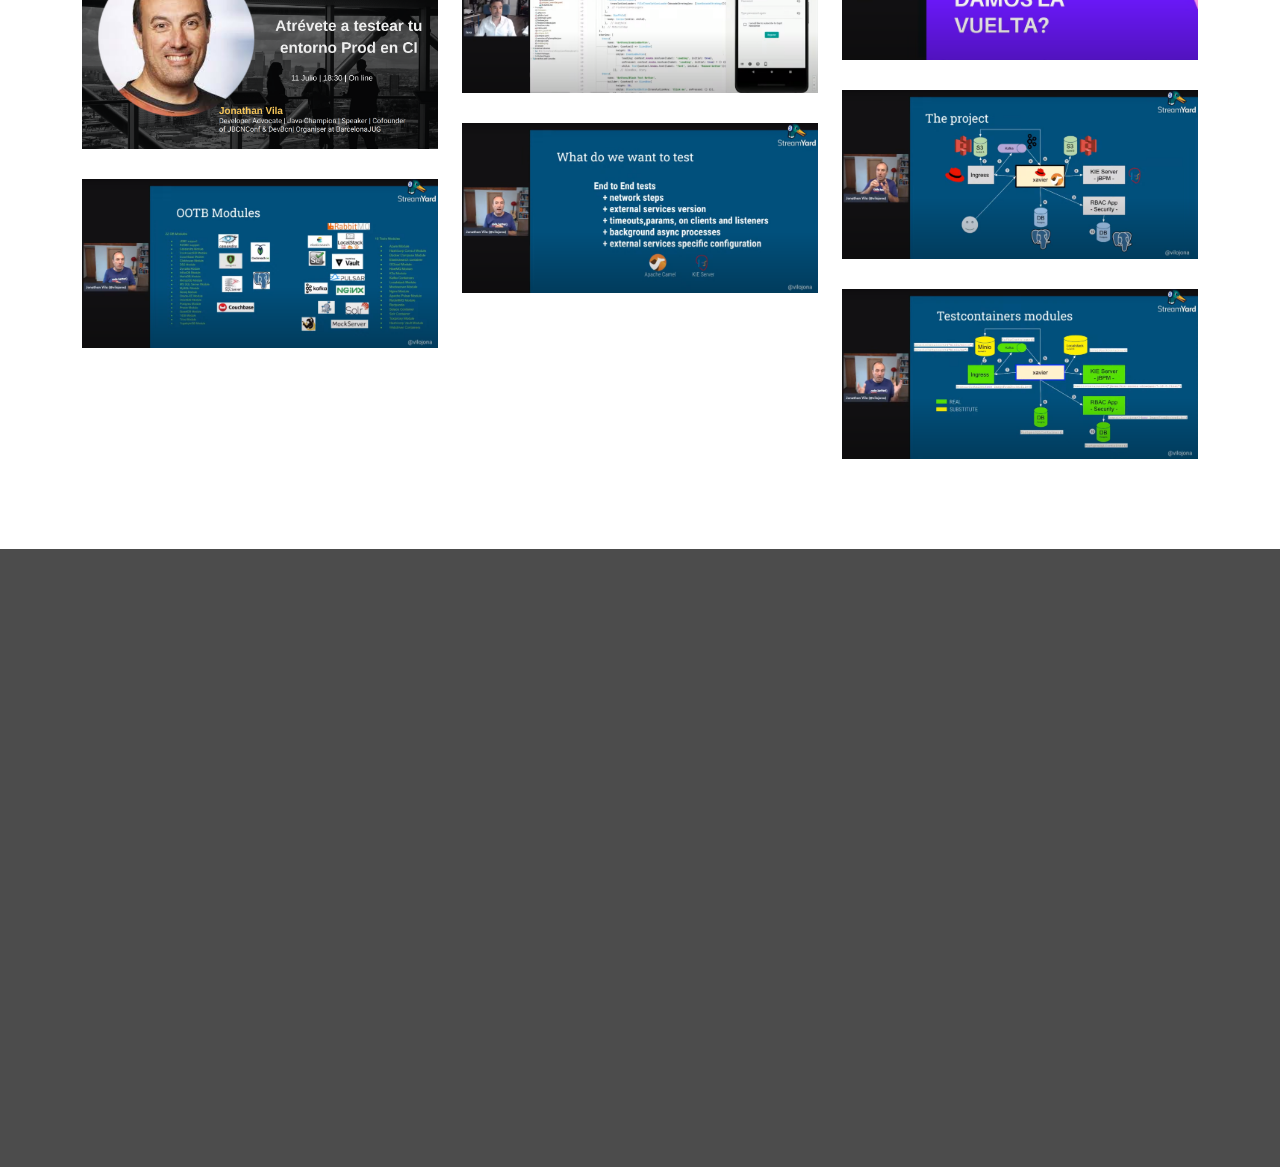
==== commit 9db7a219: "actualización de web con las imágenes de eventos" ====
--- a/index.html
+++ b/index.html
@@ -200,7 +200,7 @@
           <div class="col-lg-4 col-md-6 d-flex align-items-stretch mt-4 mt-md-0" data-aos="zoom-in" data-aos-delay="200">
             <div class="icon-box">
               <div class="icon"><i class="bx bx-file"></i></div>
-              <h4><a href="https://www.eventbrite.es/e/entradas-all-in-pruebas-automatizadas-638552396407">All-in Pruebas Automatizadas</a></h4>
+              <h4><a href="https://www.youtube.com/watch?v=OK8i2ExZl-o">All-in Pruebas Automatizadas</a></h4>
               <div >
                 <a href="https://www.eventbrite.es/e/entradas-all-in-pruebas-automatizadas-638552396407"><i class="bi bi-calendar-event"></i></a>
                 <a href="https://www.youtube.com/watch?v=OK8i2ExZl-o"><i class="bi bi-youtube"></i></a>
@@ -218,7 +218,7 @@
           <div class="col-lg-4 col-md-6 d-flex align-items-stretch mt-4 mt-lg-0" data-aos="zoom-in" data-aos-delay="300">
             <div class="icon-box">
               <div class="icon"><i class="bx bx-tachometer"></i></div>
-              <h4><a href="https://www.meetup.com/es/liferay-spain-user-group/events/293888676/">How to get your Cypress code coverage</a></h4>
+              <h4><a href="https://www.youtube.com/watch?v=7cU_oJa22t0">How to get your Cypress code coverage</a></h4>
               <div >
                 <a href="https://www.meetup.com/es/liferay-spain-user-group/events/293888676/"><i class="bi bi-calendar-event"></i></a>
                 <a href="https://www.youtube.com/watch?v=7cU_oJa22t0"><i class="bi bi-youtube"></i></a>
@@ -232,7 +232,7 @@
           <div class="col-lg-4 col-md-6 d-flex align-items-stretch mt-4" data-aos="zoom-in" data-aos-delay="100">
             <div class="icon-box">
               <div class="icon"><i class="bx bx-world"></i></div>
-              <h4><a href="https://www.meetup.com/es/liferay-spain-user-group/events/293888854/">Cómo conocí a vuestra QA</a></h4>
+              <h4><a href="https://www.youtube.com/watch?v=x0d7xJsDeqc">Cómo conocí a vuestra QA</a></h4>
               <div >
                 <a href="https://www.meetup.com/es/liferay-spain-user-group/events/293888854/"><i class="bi bi-calendar-event"></i></a>
                 <a href="https://www.youtube.com/watch?v=x0d7xJsDeqc"><i class="bi bi-youtube"></i></a>
@@ -244,7 +244,7 @@
           <div class="col-lg-4 col-md-6 d-flex align-items-stretch mt-4" data-aos="zoom-in" data-aos-delay="200">
             <div class="icon-box">
               <div class="icon"><i class="bx bx-slideshow"></i></div>
-              <h4><a href="https://www.meetup.com/madridjug/events/294012092/">Mejorando nuestras aserciones sobre el dominio con AssertJ</a></h4>
+              <h4><a href="https://www.youtube.com/watch?v=E27iK122Cl8">Mejorando nuestras aserciones sobre el dominio con AssertJ</a></h4>
               <div >
                 <a href="https://www.meetup.com/madridjug/events/294012092/"><i class="bi bi-calendar-event"></i></a>
                 <a href="https://www.youtube.com/watch?v=E27iK122Cl8"><i class="bi bi-youtube"></i></a>
@@ -256,9 +256,10 @@
           <div class="col-lg-4 col-md-6 d-flex align-items-stretch mt-4" data-aos="zoom-in" data-aos-delay="300">
             <div class="icon-box">
               <div class="icon"><i class="bx bx-arch"></i></div>
-              <h4><a href="https://www.meetup.com/es-ES/liferay-spain-user-group/events/294144111">¡Hey Debugger! ¡Sigue a ese mensaje!</a></h4>
+              <h4><a href="https://www.youtube.com/watch?v=VR4QhOoM13o">¡Hey Debugger! ¡Sigue a ese mensaje!</a></h4>
               <div >
                 <a href="https://www.meetup.com/es-ES/liferay-spain-user-group/events/294144111"><i class="bi bi-calendar-event"></i></a>
+                <a href="https://www.youtube.com/watch?v=VR4QhOoM13o"><i class="bi bi-youtube"></i></a> 
               </div>
               <p>Cuando hablamos de calidad del Software hay muchas cosas en juego, y muchas actividades relacionadas. En los actuales sistemas distribuidos, con distintos componentes relacionandose de forma remota a través de paso de mensajes (muchas veces de forma asíncrona) muchas veces es dificil seguir el rastro de lo que sucede en nuestro sistema. Y es posible que, ante un bug, o un resultado inesperado nos encontremos en la situación de tener que perseguir ese mensaje a través de los distintos saltos, igual que en las pelis policiacas de los 90 cuando el que perseguía subía en el taxi y decia "¡Siga a ese coche!".</p>
             </div>
@@ -267,9 +268,10 @@
           <div class="col-lg-4 col-md-6 d-flex align-items-stretch mt-4" data-aos="zoom-in" data-aos-delay="300">
             <div class="icon-box">
               <div class="icon"><i class="bx bx-arch"></i></div>
-              <h4><a href="https://www.meetup.com/es/liferay-spain-user-group/events/294144110/">Cómo probar API usando Rest Assured</a></h4>
+              <h4><a href="https://www.youtube.com/watch?v=CMbk7Jx-otE">Cómo probar API usando Rest Assured</a></h4>
               <div >
                 <a href="https://www.meetup.com/es/liferay-spain-user-group/events/294144110/"><i class="bi bi-calendar-event"></i></a>
+                <a href="https://www.youtube.com/watch?v=CMbk7Jx-otE"><i class="bi bi-youtube"></i></a> 
               </div>
               <p>REST Assured es una herramienta para automatizar las pruebas de regresión de servicios REST API. Aunque requiera habilidades de codificación Java para crear las pruebas, vale la pena empezar con ello.
                 En esta sesión vamos a repasar un proyecto básico con el fin de conocer las opciones que nos ofrece Rest Assured para poder dejar de lado horas de hacer las llamadas API a mano.
@@ -296,9 +298,10 @@
           <div class="col-lg-4 col-md-6 d-flex align-items-stretch mt-4" data-aos="zoom-in" data-aos-delay="300">
             <div class="icon-box">
               <div class="icon"><i class="bx bx-arch"></i></div>
-              <h4><a href="">Storybook no es solo pa diseñadores</a></h4>
+              <h4><a href="https://www.youtube.com/watch?v=RnhdWSB5Q1c">Storybook no es solo pa diseñadores</a></h4>
               <div >
                 <a href="https://www.meetup.com/es-ES/liferay-spain-user-group/events/294442362/"><i class="bi bi-calendar-event"></i></a>
+                <a href="https://www.youtube.com/watch?v=RnhdWSB5Q1c"><i class="bi bi-youtube"></i></a> 
               </div>
               <p>Nivel: Principiante (con que hayas programado en algún otro lenguaje va que chuta)
                 Vamos a contar:
@@ -319,9 +322,10 @@
           <div class="col-lg-4 col-md-6 d-flex align-items-stretch mt-4" data-aos="zoom-in" data-aos-delay="300">
             <div class="icon-box">
               <div class="icon"><i class="bx bx-arch"></i></div>
-              <h4><a href="">Atrévete a testear tu entorno Prod en CI</a></h4>
+              <h4><a href="https://www.youtube.com/watch?v=Vy9A3LVCZWE">Atrévete a testear tu entorno Prod en CI</a></h4>
               <div >
                 <a href="https://www.meetup.com/es/liferay-spain-user-group/events/294614655"><i class="bi bi-calendar-event"></i></a>
+                <a href="https://www.youtube.com/watch?v=Vy9A3LVCZWE"><i class="bi bi-youtube"></i></a> 
               </div>
               <p>Todos sabemos de la importancia de las pruebas y hacemos nuestras pruebas unitarias, continuamos con nuestras pruebas de integración... pero en cada caso siempre estamos probando características aisladas y usamos simulacios para aquellas cosas que no son importantes en esas pruebas... Así que ¿Qué hay de probar todo con capas reales y todo junto? Y, aún mejor, tener esa gran prueba encapsulada en nuestros tests de prueba de proyecto y ejecutable localmente y desde nuestro CI... Aquí es donde aparecen los Testcontainers. En esta charla explicaré cuál fue mi experiencia introduciendo Testcontainers en nuestro proyecto que incluye 8 componentes externos, y cómo probamos toda la aplicación incluyendo red, versiones del producto y teniendo en cuenta configuraciones particulares en cada capa involucrada, en nuestro pipeline de CI.</p>
             </div>
@@ -405,7 +409,7 @@
                 </div>
               </div>
               <div class="member-info">
-                <h4>Estefanía Fernández Muñoz (SevillaQA)</h4>
+                <h4>Estefanía Fernández Muñoz</h4>
                 <span>Diplomada en Ingeniería Informática de Gestión por la Universidad de Córdoba y con un Máster en Ingeniería y Tecnología del Software por la Universidad de Sevilla. Actualmente Head of QA en Genially donde lidero el equipo dedicado a mejorar la calidad del producto en un equipo de 5 personas. Siempre he sido una apasionada de la tecnología y de la calidad del software, especialmente el desarrollo de tests automáticos y herramientas de integración continua. Con la certificación ISTQB® Foundation Level (CTFL), he participado tanto en workshops como en conferencias técnicas de ponente como el SalmorejoTech (Córdoba) y el OpenSouthCode (Málaga). Creadora del blog: UnaQAEnApuros (https://unaqaenapuros.wordpress.com/) y creadora de varios artículos en el blog de Tech de Genially (https://tech.genial.ly)
                 </span>
               </div>
@@ -422,7 +426,7 @@
                 </div>
               </div>
               <div class="member-info">
-                <h4>Francisco Moreno (NorthemQuality)</h4>
+                <h4>Francisco Moreno</h4>
                 <span>Francisco es el Director del Team de QE de Sngular, donde lidera la estrategia de testing de la compañía y a un equipo de profesionales especializados en el aseguramiento de la calidad en proyectos ágiles.
 
                   En sus más de 15 años de experiencia se ha involucrado en proyectos de diversos sectores y tecnologías, centrándose siempre en maximizar el impacto del testing sobre el negocio. Para ello, ha apostado por un modelo de Agile Testing muy ligado a prácticas XP y filosofía DevOps.
@@ -591,7 +595,10 @@
               <li data-filter=".filter-sesion4">Cómo conocí a vuestra QA</li>
               <li data-filter=".filter-sesion5">Mejorando nuestras aserciones sobre el dominio con AssertJ</li>
               <li data-filter=".filter-sesion7">Cómo probar API usando Rest Assured</li>
-
+              <li data-filter=".filter-sesion6">¡Hey Debugger! ¡Sigue a ese mensaje!</li>
+              <li data-filter=".filter-sesion8">Calidad en tiempos desesperados</li>
+              <li data-filter=".filter-sesion9">Storybook no es solo par diseñadores</li>
+              <li data-filter=".filter-sesion10">Atrévete a testear tu entorno Prod en CI</li>
             </ul>
           </div>
         </div>
@@ -950,6 +957,8 @@
             </div>
           </div>
 
+
+
           <div class="col-lg-4 col-md-6 portfolio-item filter-sesion7">
             <div class="portfolio-wrap">
               <img src="assets/img/portfolio/06-Meg-00_Cartel.png" class="img-fluid" alt="Cómo probar API usando Rest Assured">
@@ -962,6 +971,327 @@
               </div>
             </div>
           </div>
+          <div class="col-lg-4 col-md-6 portfolio-item filter-sesion7">
+            <div class="portfolio-wrap">
+              <img src="assets/img/portfolio/06-Meg-01.png" class="img-fluid" alt="Cómo probar API usando Rest Assured">
+              <div class="portfolio-info">
+                <h4>Sesión 7</h4>
+                <p>Cómo probar API usando Rest Assured</p>
+                <div class="portfolio-links">
+                  <a href="assets/img/portfolio/06-Meg-01.png" data-gallery="portfolioGallery" class="portfolio-lightbox" title="Cómo probar API usando Rest Assured. Meg Jędraszak."><i class="bx bx-plus"></i></a>
+                </div>
+              </div>
+            </div>
+          </div>
+          <div class="col-lg-4 col-md-6 portfolio-item filter-sesion7">
+            <div class="portfolio-wrap">
+              <img src="assets/img/portfolio/06-Meg-02.png" class="img-fluid" alt="Cómo probar API usando Rest Assured">
+              <div class="portfolio-info">
+                <h4>Sesión 7</h4>
+                <p>Cómo probar API usando Rest Assured</p>
+                <div class="portfolio-links">
+                  <a href="assets/img/portfolio/06-Meg-02.png" data-gallery="portfolioGallery" class="portfolio-lightbox" title="Cómo probar API usando Rest Assured. Meg Jędraszak."><i class="bx bx-plus"></i></a>
+                </div>
+              </div>
+            </div>
+          </div>
+          <div class="col-lg-4 col-md-6 portfolio-item filter-sesion7">
+            <div class="portfolio-wrap">
+              <img src="assets/img/portfolio/06-Meg-03.png" class="img-fluid" alt="Cómo probar API usando Rest Assured">
+              <div class="portfolio-info">
+                <h4>Sesión 7</h4>
+                <p>Cómo probar API usando Rest Assured</p>
+                <div class="portfolio-links">
+                  <a href="assets/img/portfolio/06-Meg-03.png" data-gallery="portfolioGallery" class="portfolio-lightbox" title="Cómo probar API usando Rest Assured. Meg Jędraszak."><i class="bx bx-plus"></i></a>
+                </div>
+              </div>
+            </div>
+          </div>
+
+
+
+
+
+          <div class="col-lg-4 col-md-6 portfolio-item filter-sesion6">
+            <div class="portfolio-wrap">
+              <img src="assets/img/portfolio/07-David-00_Cartel.png" class="img-fluid" alt="¡Hey Debugger! ¡Sigue a ese mensaje!">
+              <div class="portfolio-info">
+                <h4>Sesión 6</h4>
+                <p>¡Hey Debugger! ¡Sigue a ese mensaje!</p>
+                <div class="portfolio-links">
+                  <a href="assets/img/portfolio/07-David-00_Cartel.png" data-gallery="portfolioGallery" class="portfolio-lightbox" title="¡Hey Debugger! ¡Sigue a ese mensaje!. David Gómez. Cartel"><i class="bx bx-plus"></i></a>
+                </div>
+              </div>
+            </div>
+          </div>
+          <div class="col-lg-4 col-md-6 portfolio-item filter-sesion6">
+            <div class="portfolio-wrap">
+              <img src="assets/img/portfolio/07-David-01.jpg" class="img-fluid" alt="¡Hey Debugger! ¡Sigue a ese mensaje!">
+              <div class="portfolio-info">
+                <h4>Sesión 6</h4>
+                <p>¡Hey Debugger! ¡Sigue a ese mensaje!</p>
+                <div class="portfolio-links">
+                  <a href="assets/img/portfolio/07-David-01.jpg" data-gallery="portfolioGallery" class="portfolio-lightbox" title="¡Hey Debugger! ¡Sigue a ese mensaje!. David Gómez."><i class="bx bx-plus"></i></a>
+                </div>
+              </div>
+            </div>
+          </div>
+          <div class="col-lg-4 col-md-6 portfolio-item filter-sesion6">
+            <div class="portfolio-wrap">
+              <img src="assets/img/portfolio/07-David-02.jpg" class="img-fluid" alt="¡Hey Debugger! ¡Sigue a ese mensaje!">
+              <div class="portfolio-info">
+                <h4>Sesión 6</h4>
+                <p>¡Hey Debugger! ¡Sigue a ese mensaje!</p>
+                <div class="portfolio-links">
+                  <a href="assets/img/portfolio/07-David-02.jpg" data-gallery="portfolioGallery" class="portfolio-lightbox" title="¡Hey Debugger! ¡Sigue a ese mensaje!. David Gómez."><i class="bx bx-plus"></i></a>
+                </div>
+              </div>
+            </div>
+          </div>
+          <div class="col-lg-4 col-md-6 portfolio-item filter-sesion6">
+            <div class="portfolio-wrap">
+              <img src="assets/img/portfolio/07-David-03.jpg" class="img-fluid" alt="¡Hey Debugger! ¡Sigue a ese mensaje!">
+              <div class="portfolio-info">
+                <h4>Sesión 6</h4>
+                <p>¡Hey Debugger! ¡Sigue a ese mensaje!</p>
+                <div class="portfolio-links">
+                  <a href="assets/img/portfolio/07-David-03.jpg" data-gallery="portfolioGallery" class="portfolio-lightbox" title="¡Hey Debugger! ¡Sigue a ese mensaje!. David Gómez."><i class="bx bx-plus"></i></a>
+                </div>
+              </div>
+            </div>
+          </div>
+          <div class="col-lg-4 col-md-6 portfolio-item filter-sesion6">
+            <div class="portfolio-wrap">
+              <img src="assets/img/portfolio/07-David-04.jpg" class="img-fluid" alt="¡Hey Debugger! ¡Sigue a ese mensaje!">
+              <div class="portfolio-info">
+                <h4>Sesión 6</h4>
+                <p>¡Hey Debugger! ¡Sigue a ese mensaje!</p>
+                <div class="portfolio-links">
+                  <a href="assets/img/portfolio/07-David-04.jpg" data-gallery="portfolioGallery" class="portfolio-lightbox" title="¡Hey Debugger! ¡Sigue a ese mensaje!. David Gómez."><i class="bx bx-plus"></i></a>
+                </div>
+              </div>
+            </div>
+          </div>
+          <div class="col-lg-4 col-md-6 portfolio-item filter-sesion6">
+            <div class="portfolio-wrap">
+              <img src="assets/img/portfolio/07-David-05.jpg" class="img-fluid" alt="¡Hey Debugger! ¡Sigue a ese mensaje!">
+              <div class="portfolio-info">
+                <h4>Sesión 6</h4>
+                <p>¡Hey Debugger! ¡Sigue a ese mensaje!</p>
+                <div class="portfolio-links">
+                  <a href="assets/img/portfolio/07-David-05.jpg" data-gallery="portfolioGallery" class="portfolio-lightbox" title="¡Hey Debugger! ¡Sigue a ese mensaje!. David Gómez."><i class="bx bx-plus"></i></a>
+                </div>
+              </div>
+            </div>
+          </div>
+
+
+          <div class="col-lg-4 col-md-6 portfolio-item filter-sesion8">
+            <div class="portfolio-wrap">
+              <img src="assets/img/portfolio/08-Guillermo-00_Cartel.png" class="img-fluid" alt="Calidad en tiempos desesperados">
+              <div class="portfolio-info">
+                <h4>Sesión 8</h4>
+                <p>Calidad en tiempos desesperados</p>
+                <div class="portfolio-links">
+                  <a href="assets/img/portfolio/08-Guillermo-00_Cartel.png" data-gallery="portfolioGallery" class="portfolio-lightbox" title="Calidad en tiempos desesperados. Guillermo Cano. Cartel"><i class="bx bx-plus"></i></a>
+                </div>
+              </div>
+            </div>
+          </div>
+          <div class="col-lg-4 col-md-6 portfolio-item filter-sesion8">
+            <div class="portfolio-wrap">
+              <img src="assets/img/portfolio/08-Guillermo-01.JPG" class="img-fluid" alt="Calidad en tiempos desesperados">
+              <div class="portfolio-info">
+                <h4>Sesión 8</h4>
+                <p>Calidad en tiempos desesperados</p>
+                <div class="portfolio-links">
+                  <a href="assets/img/portfolio/08-Guillermo-01.JPG" data-gallery="portfolioGallery" class="portfolio-lightbox" title="Calidad en tiempos desesperados. Guillermo Cano."><i class="bx bx-plus"></i></a>
+                </div>
+              </div>
+            </div>
+          </div>
+          <div class="col-lg-4 col-md-6 portfolio-item filter-sesion8">
+            <div class="portfolio-wrap">
+              <img src="assets/img/portfolio/08-Guillermo-02.JPG" class="img-fluid" alt="Calidad en tiempos desesperados">
+              <div class="portfolio-info">
+                <h4>Sesión 8</h4>
+                <p>Calidad en tiempos desesperados</p>
+                <div class="portfolio-links">
+                  <a href="assets/img/portfolio/08-Guillermo-02.JPG" data-gallery="portfolioGallery" class="portfolio-lightbox" title="Calidad en tiempos desesperados. Guillermo Cano."><i class="bx bx-plus"></i></a>
+                </div>
+              </div>
+            </div>
+          </div>
+          <div class="col-lg-4 col-md-6 portfolio-item filter-sesion8">
+            <div class="portfolio-wrap">
+              <img src="assets/img/portfolio/08-Guillermo-03.jpg" class="img-fluid" alt="Calidad en tiempos desesperados">
+              <div class="portfolio-info">
+                <h4>Sesión 8</h4>
+                <p>Calidad en tiempos desesperados</p>
+                <div class="portfolio-links">
+                  <a href="assets/img/portfolio/08-Guillermo-03.jpg" data-gallery="portfolioGallery" class="portfolio-lightbox" title="Calidad en tiempos desesperados. Guillermo Cano."><i class="bx bx-plus"></i></a>
+                </div>
+              </div>
+            </div>
+          </div>
+          <div class="col-lg-4 col-md-6 portfolio-item filter-sesion8">
+            <div class="portfolio-wrap">
+              <img src="assets/img/portfolio/08-Guillermo-04.JPG" class="img-fluid" alt="Calidad en tiempos desesperados">
+              <div class="portfolio-info">
+                <h4>Sesión 8</h4>
+                <p>Calidad en tiempos desesperados</p>
+                <div class="portfolio-links">
+                  <a href="assets/img/portfolio/08-Guillermo-04.JPG" data-gallery="portfolioGallery" class="portfolio-lightbox" title="Calidad en tiempos desesperados. Guillermo Cano."><i class="bx bx-plus"></i></a>
+                </div>
+              </div>
+            </div>
+          </div>
+          <div class="col-lg-4 col-md-6 portfolio-item filter-sesion8">
+            <div class="portfolio-wrap">
+              <img src="assets/img/portfolio/08-Guillermo-05.png" class="img-fluid" alt="Calidad en tiempos desesperados">
+              <div class="portfolio-info">
+                <h4>Sesión 8</h4>
+                <p>Calidad en tiempos desesperados</p>
+                <div class="portfolio-links">
+                  <a href="assets/img/portfolio/08-Guillermo-05.png" data-gallery="portfolioGallery" class="portfolio-lightbox" title="Calidad en tiempos desesperados. Guillermo Cano."><i class="bx bx-plus"></i></a>
+                </div>
+              </div>
+            </div>
+          </div>
+          <div class="col-lg-4 col-md-6 portfolio-item filter-sesion8">
+            <div class="portfolio-wrap">
+              <img src="assets/img/portfolio/08-Guillermo-06.JPG" class="img-fluid" alt="Calidad en tiempos desesperados">
+              <div class="portfolio-info">
+                <h4>Sesión 8</h4>
+                <p>Calidad en tiempos desesperados</p>
+                <div class="portfolio-links">
+                  <a href="assets/img/portfolio/08-Guillermo-06.JPG" data-gallery="portfolioGallery" class="portfolio-lightbox" title="Calidad en tiempos desesperados. Guillermo Cano."><i class="bx bx-plus"></i></a>
+                </div>
+              </div>
+            </div>
+          </div>
+          
+
+
+
+          <div class="col-lg-4 col-md-6 portfolio-item filter-sesion9">
+            <div class="portfolio-wrap">
+              <img src="assets/img/portfolio/09-Isra-00_Cartel.png" class="img-fluid" alt="Storybook no es solo pa diseñadores">
+              <div class="portfolio-info">
+                <h4>Sesión 9</h4>
+                <p>Storybook no es solo pa diseñadores</p>
+                <div class="portfolio-links">
+                  <a href="assets/img/portfolio/09-Isra-00_Cartel.png" data-gallery="portfolioGallery" class="portfolio-lightbox" title="Storybook no es solo pa diseñadores. Israel Boza. Cartel"><i class="bx bx-plus"></i></a>
+                </div>
+              </div>
+            </div>
+          </div>
+          <div class="col-lg-4 col-md-6 portfolio-item filter-sesion9">
+            <div class="portfolio-wrap">
+              <img src="assets/img/portfolio/09-Isra-01.png" class="img-fluid" alt="Storybook no es solo pa diseñadores">
+              <div class="portfolio-info">
+                <h4>Sesión 9</h4>
+                <p>Storybook no es solo pa diseñadores</p>
+                <div class="portfolio-links">
+                  <a href="assets/img/portfolio/09-Isra-01.png" data-gallery="portfolioGallery" class="portfolio-lightbox" title="Storybook no es solo pa diseñadores. Israel Boza."><i class="bx bx-plus"></i></a>
+                </div>
+              </div>
+            </div>
+          </div>
+          <div class="col-lg-4 col-md-6 portfolio-item filter-sesion9">
+            <div class="portfolio-wrap">
+              <img src="assets/img/portfolio/09-Isra-02.png" class="img-fluid" alt="Storybook no es solo pa diseñadores">
+              <div class="portfolio-info">
+                <h4>Sesión 9</h4>
+                <p>Storybook no es solo pa diseñadores</p>
+                <div class="portfolio-links">
+                  <a href="assets/img/portfolio/09-Isra-02.png" data-gallery="portfolioGallery" class="portfolio-lightbox" title="Storybook no es solo pa diseñadores. Israel Boza."><i class="bx bx-plus"></i></a>
+                </div>
+              </div>
+            </div>
+          </div>
+          <div class="col-lg-4 col-md-6 portfolio-item filter-sesion9">
+            <div class="portfolio-wrap">
+              <img src="assets/img/portfolio/09-Isra-03.png" class="img-fluid" alt="Storybook no es solo pa diseñadores">
+              <div class="portfolio-info">
+                <h4>Sesión 9</h4>
+                <p>Storybook no es solo pa diseñadores</p>
+                <div class="portfolio-links">
+                  <a href="assets/img/portfolio/09-Isra-03.png" data-gallery="portfolioGallery" class="portfolio-lightbox" title="Storybook no es solo pa diseñadores. Israel Boza."><i class="bx bx-plus"></i></a>
+                </div>
+              </div>
+            </div>
+          </div>
+
+
+
+
+
+
+          <div class="col-lg-4 col-md-6 portfolio-item filter-sesion10">
+            <div class="portfolio-wrap">
+              <img src="assets/img/portfolio/10-Jonathan-00_Cartel.png" class="img-fluid" alt="Atrévete a testear tu entorno Prod en CI">
+              <div class="portfolio-info">
+                <h4>Sesión 10</h4>
+                <p>Atrévete a testear tu entorno Prod en CI</p>
+                <div class="portfolio-links">
+                  <a href="assets/img/portfolio/10-Jonathan-00_Cartel.png" data-gallery="portfolioGallery" class="portfolio-lightbox" title="Atrévete a testear tu entorno Prod en CI. Jonathan Vila. Cartel"><i class="bx bx-plus"></i></a>
+                </div>
+              </div>
+            </div>
+          </div>
+          <div class="col-lg-4 col-md-6 portfolio-item filter-sesion10">
+            <div class="portfolio-wrap">
+              <img src="assets/img/portfolio/10-Jonathan-01.png" class="img-fluid" alt="Atrévete a testear tu entorno Prod en CI">
+              <div class="portfolio-info">
+                <h4>Sesión 10</h4>
+                <p>Atrévete a testear tu entorno Prod en CI</p>
+                <div class="portfolio-links">
+                  <a href="assets/img/portfolio/10-Jonathan-01.png" data-gallery="portfolioGallery" class="portfolio-lightbox" title="Atrévete a testear tu entorno Prod en CI. Jonathan Vila."><i class="bx bx-plus"></i></a>
+                </div>
+              </div>
+            </div>
+          </div>
+          <div class="col-lg-4 col-md-6 portfolio-item filter-sesion10">
+            <div class="portfolio-wrap">
+              <img src="assets/img/portfolio/10-Jonathan-02.png" class="img-fluid" alt="Atrévete a testear tu entorno Prod en CI">
+              <div class="portfolio-info">
+                <h4>Sesión 10</h4>
+                <p>Atrévete a testear tu entorno Prod en CI</p>
+                <div class="portfolio-links">
+                  <a href="assets/img/portfolio/10-Jonathan-02.png" data-gallery="portfolioGallery" class="portfolio-lightbox" title="Atrévete a testear tu entorno Prod en CI. Jonathan Vila."><i class="bx bx-plus"></i></a>
+                </div>
+              </div>
+            </div>
+          </div>
+          <div class="col-lg-4 col-md-6 portfolio-item filter-sesion10">
+            <div class="portfolio-wrap">
+              <img src="assets/img/portfolio/10-Jonathan-03.png" class="img-fluid" alt="Atrévete a testear tu entorno Prod en CI">
+              <div class="portfolio-info">
+                <h4>Sesión 10</h4>
+                <p>Atrévete a testear tu entorno Prod en CI</p>
+                <div class="portfolio-links">
+                  <a href="assets/img/portfolio/10-Jonathan-03.png" data-gallery="portfolioGallery" class="portfolio-lightbox" title="Atrévete a testear tu entorno Prod en CI. Jonathan Vila."><i class="bx bx-plus"></i></a>
+                </div>
+              </div>
+            </div>
+          </div>
+          <div class="col-lg-4 col-md-6 portfolio-item filter-sesion10">
+            <div class="portfolio-wrap">
+              <img src="assets/img/portfolio/10-Jonathan-04.png" class="img-fluid" alt="Atrévete a testear tu entorno Prod en CI">
+              <div class="portfolio-info">
+                <h4>Sesión 10</h4>
+                <p>Atrévete a testear tu entorno Prod en CI</p>
+                <div class="portfolio-links">
+                  <a href="assets/img/portfolio/10-Jonathan-04.png" data-gallery="portfolioGallery" class="portfolio-lightbox" title="Atrévete a testear tu entorno Prod en CI. Jonathan Vila."><i class="bx bx-plus"></i></a>
+                </div>
+              </div>
+            </div>
+          </div>
+
+
+
+
 
           </div>
 
@@ -1043,7 +1373,7 @@
                 <h3>SevillaQA</h3>
                 <div class="social">
                   <a href="https://twitter.com/sevillaqa/"><i class="bi bi-twitter"></i></a>
-                  <a href="https://twitter.com/sevillaqa/"><i class="bi bi-link"></i></a>
+                  <a href="https://www.meetup.com/es-ES/sevillaqa/"><i class="bi bi-link"></i></a>
                 </div>
               </div>
             </div>
@@ -1051,7 +1381,7 @@
             <div class="col-lg-2 col-md-7 d-flex align-items-stretch">
               <div class="testimonial-item">
                 <img src="assets/img/clients/SVQTech.png" class="testimonial-img" alt="">
-                <h3>SevillaQA</h3>
+                <h3>SVQtech</h3>
                 <div class="social">
                   <a href="https://twitter.com/svq_tech"><i class="bi bi-twitter"></i></a>
                   <a href="https://svqtech.com/"><i class="bi bi-link"></i></a>
